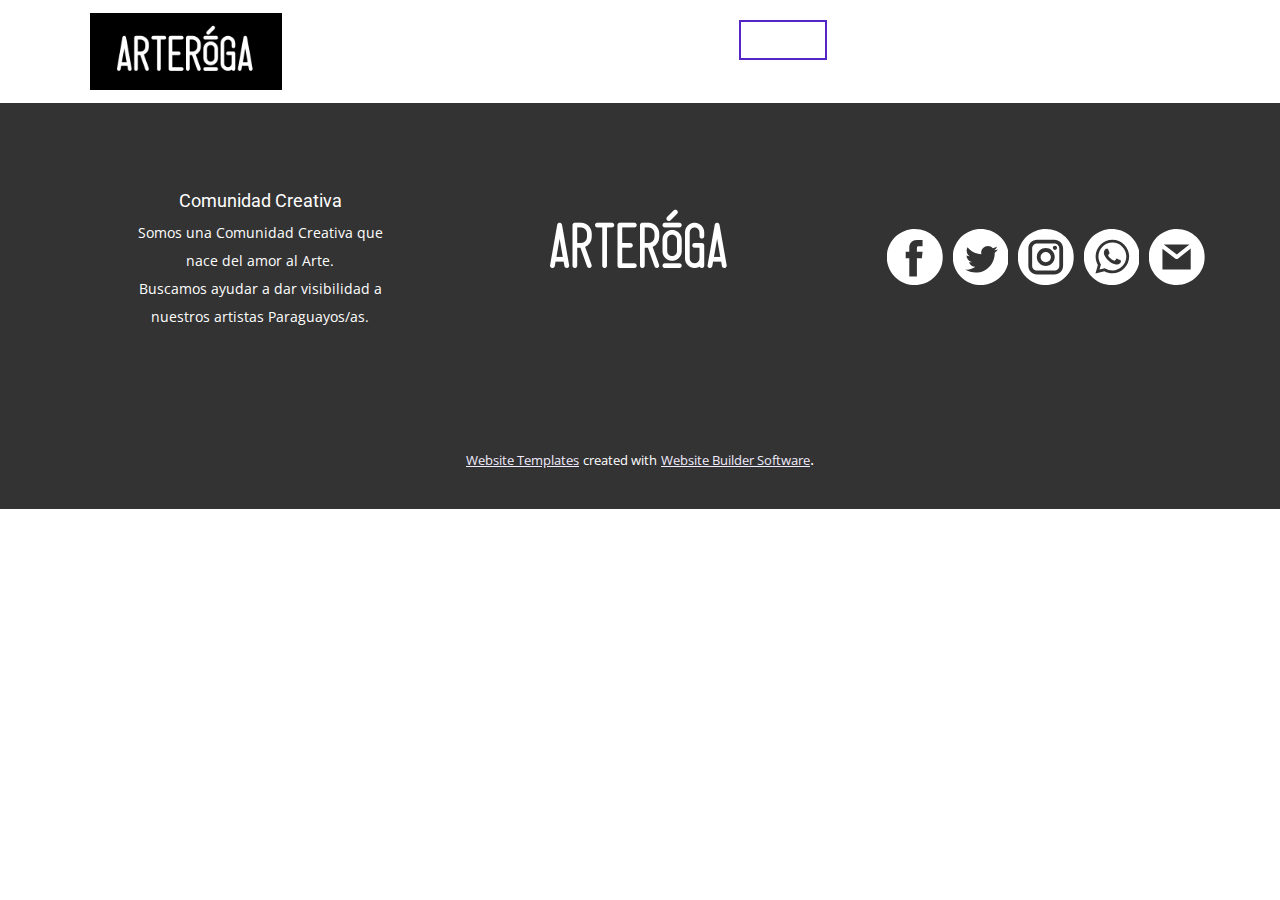
==== index.html @ 8d8c209e "web" ====
<!DOCTYPE html>
<html style="font-size: 16px;">
  <head>
    <meta name="viewport" content="width=device-width, initial-scale=1.0">
    <meta charset="utf-8">
    <meta name="keywords" content="">
    <meta name="description" content="">
    <meta name="page_type" content="np-template-header-footer-from-plugin">
    <title>SHOP</title>
    <link rel="stylesheet" href="nicepage.css" media="screen">
<link rel="stylesheet" href="SHOP.css" media="screen">
    <script class="u-script" type="text/javascript" src="jquery.js" defer=""></script>
    <script class="u-script" type="text/javascript" src="nicepage.js" defer=""></script>
    <meta name="generator" content="Nicepage 3.16.1, nicepage.com">
    <link id="u-theme-google-font" rel="stylesheet" href="https://fonts.googleapis.com/css?family=Roboto:100,100i,300,300i,400,400i,500,500i,700,700i,900,900i|Open+Sans:300,300i,400,400i,600,600i,700,700i,800,800i">
    
    <script type="application/ld+json">{
		"@context": "http://schema.org",
		"@type": "Organization",
		"name": "",
		"url": "index.html",
		"logo": "images/Diseosinttulo2.png",
		"sameAs": [
				"https://www.instagram.com/arteroga/",
				"https://wa.me/595985310909",
				"mailto:arteoga@gmaiil.com"
		]
}</script>
    <meta property="og:title" content="SHOP">
    <meta property="og:type" content="website">
    <meta name="theme-color" content="#5626c4">
    <link rel="canonical" href="index.html">
    <meta property="og:url" content="index.html">
  </head>
  <body data-home-page="SHOP.html" data-home-page-title="SHOP" class="u-body"><header class="u-clearfix u-header u-header" id="sec-b3ff"><div class="u-clearfix u-sheet u-sheet-1">
        <nav class="u-align-left u-menu u-menu-dropdown u-nav-spacing-25 u-offcanvas u-offcanvas-shift u-menu-1" data-responsive-from="MD" data-position="">
          <div class="menu-collapse" style="font-size: 1rem; letter-spacing: 0px; font-weight: 700; text-transform: uppercase;">
            <a class="u-button-style u-custom-active-border-color u-custom-border u-custom-border-color u-custom-borders u-custom-hover-border-color u-custom-left-right-menu-spacing u-custom-padding-bottom u-custom-text-active-color u-custom-text-color u-custom-text-hover-color u-custom-top-bottom-menu-spacing u-nav-link" href="#" style="padding: 4px 0px; font-size: calc(1em + 8px);">
              <svg class="u-svg-link" preserveAspectRatio="xMidYMin slice" viewBox="0 0 302 302" style="undefined"><use xmlns:xlink="http://www.w3.org/1999/xlink" xlink:href="#svg-7b92"></use></svg>
              <svg xmlns="http://www.w3.org/2000/svg" xmlns:xlink="http://www.w3.org/1999/xlink" version="1.1" id="svg-7b92" x="0px" y="0px" viewBox="0 0 302 302" style="enable-background:new 0 0 302 302;" xml:space="preserve" class="u-svg-content"><g><rect y="36" width="302" height="30"></rect><rect y="236" width="302" height="30"></rect><rect y="136" width="302" height="30"></rect>
</g><g></g><g></g><g></g><g></g><g></g><g></g><g></g><g></g><g></g><g></g><g></g><g></g><g></g><g></g><g></g></svg>
            </a>
          </div>
          <div class="u-custom-menu u-nav-container">
            <ul class="u-nav u-spacing-2 u-unstyled u-nav-1"><li class="u-nav-item"><a class="u-border-2 u-border-active-palette-1-base u-border-hover-palette-1-light-1 u-button-style u-nav-link u-text-active-white u-text-hover-grey-90 u-text-white" href="INICIO.html" style="padding: 10px 20px;">INICIO</a>
</li><li class="u-nav-item"><a class="u-border-2 u-border-active-palette-1-base u-border-hover-palette-1-light-1 u-button-style u-nav-link u-text-active-white u-text-hover-grey-90 u-text-white" href="SHOP.html" style="padding: 10px 20px;">SHOP</a>
</li><li class="u-nav-item"><a class="u-border-2 u-border-active-palette-1-base u-border-hover-palette-1-light-1 u-button-style u-nav-link u-text-active-white u-text-hover-grey-90 u-text-white" href="ARTISTAS.html" style="padding: 10px 20px;">ARTISTAS</a>
</li><li class="u-nav-item"><a class="u-border-2 u-border-active-palette-1-base u-border-hover-palette-1-light-1 u-button-style u-nav-link u-text-active-white u-text-hover-grey-90 u-text-white" href="INICIO.html" style="padding: 10px 20px;">EVENTOS</a>
</li><li class="u-nav-item"><a class="u-border-2 u-border-active-palette-1-base u-border-hover-palette-1-light-1 u-button-style u-nav-link u-text-active-white u-text-hover-grey-90 u-text-white" href="INICIO.html#carousel_595f" data-page-id="63594006" style="padding: 10px 20px;">CONTACTO</a>
</li></ul>
          </div>
          <div class="u-custom-menu u-nav-container-collapse">
            <div class="u-align-center u-black u-container-style u-inner-container-layout u-opacity u-opacity-95 u-sidenav">
              <div class="u-sidenav-overflow">
                <div class="u-menu-close"></div>
                <ul class="u-align-center u-nav u-popupmenu-items u-unstyled u-nav-2"><li class="u-nav-item"><a class="u-button-style u-nav-link" href="INICIO.html" style="padding: 10px 20px;">INICIO</a>
</li><li class="u-nav-item"><a class="u-button-style u-nav-link" href="SHOP.html" style="padding: 10px 20px;">SHOP</a>
</li><li class="u-nav-item"><a class="u-button-style u-nav-link" href="ARTISTAS.html" style="padding: 10px 20px;">ARTISTAS</a>
</li><li class="u-nav-item"><a class="u-button-style u-nav-link" href="INICIO.html" style="padding: 10px 20px;">EVENTOS</a>
</li><li class="u-nav-item"><a class="u-button-style u-nav-link" href="INICIO.html#carousel_595f" data-page-id="63594006" style="padding: 10px 20px;">CONTACTO</a>
</li></ul>
              </div>
            </div>
            <div class="u-black u-menu-overlay u-opacity u-opacity-70"></div>
          </div>
        </nav>
        <a href="#" class="u-image u-logo u-image-1" src="" data-image-width="250" data-image-height="100">
          <img src="images/Diseosinttulo2.png" class="u-logo-image u-logo-image-1" data-image-width="191.6406">
        </a>
      </div></header> 
    
    
    <footer class="u-clearfix u-footer u-grey-80" id="sec-dfb3"><div class="u-clearfix u-sheet u-sheet-1">
        <div class="u-clearfix u-expanded-width u-gutter-30 u-layout-wrap u-layout-wrap-1">
          <div class="u-gutter-0 u-layout">
            <div class="u-layout-row">
              <div class="u-align-center-sm u-align-center-xs u-align-left-md u-align-left-xl u-container-style u-layout-cell u-left-cell u-size-20 u-size-20-md u-layout-cell-1">
                <div class="u-container-layout u-valign-middle u-container-layout-1"><!--position-->
                  <div data-position="" class="u-position u-position-1"><!--block-->
                    <div class="u-block">
                      <div class="u-block-container u-clearfix"><!--block_header-->
                        <h5 class="u-align-center u-block-header u-text u-text-1"><!--block_header_content-->Comunidad Creativa<!--/block_header_content--></h5><!--/block_header--><!--block_content-->
                        <div class="u-align-center u-block-content u-text u-text-2"><!--block_content_content-->Somos una Comunidad Creativa que nace del amor al Arte.<br>Buscamos ayudar a dar visibilidad a nuestros artistas Paraguayos/as.<!--/block_content_content-->
                        </div><!--/block_content-->
                      </div>
                    </div><!--/block-->
                  </div><!--/position-->
                </div>
              </div>
              <div class="u-align-center-sm u-align-right-md u-container-style u-layout-cell u-size-20 u-size-20-md u-layout-cell-2">
                <div class="u-container-layout u-container-layout-2">
                  <a href="https://nicepage.com" class="u-image u-logo u-image-1" data-image-width="250" data-image-height="100">
                    <img src="images/Queremosrodearnosdeartistasnacionalesdediversasdisciplinasartesanosdiseadoresfotgrafospintoresescultoresilustradoresentreotros.1.png" class="u-logo-image u-logo-image-1" data-image-width="410">
                  </a>
                </div>
              </div>
              <div class="u-align-center-sm u-align-center-xs u-align-left-md u-align-right-lg u-align-right-xl u-container-style u-layout-cell u-right-cell u-size-20 u-size-20-md u-layout-cell-3">
                <div class="u-container-layout u-valign-bottom-xs u-valign-middle-lg u-valign-middle-md u-valign-middle-sm u-valign-middle-xl u-container-layout-3">
                  <div class="u-social-icons u-spacing-10 u-social-icons-1">
                    <a class="u-social-url" target="_blank" href=""><span class="u-icon u-icon-circle u-social-facebook u-social-icon u-icon-1"><svg class="u-svg-link" preserveAspectRatio="xMidYMin slice" viewBox="0 0 112 112" style=""><use xmlns:xlink="http://www.w3.org/1999/xlink" xlink:href="#svg-2389"></use></svg><svg x="0px" y="0px" viewBox="0 0 112 112" id="svg-2389" class="u-svg-content"><path d="M56.1,0C25.1,0,0,25.1,0,56.1c0,31,25.1,56.1,56.1,56.1c31,0,56.1-25.1,56.1-56.1C112.2,25.1,87.1,0,56.1,0z M71.6,34.3h-8.2c-1.3,0-3.2,0.7-3.2,3.5v7.6h11.3l-1.3,12.9h-10V95H45V58.3h-7.2V45.4H45v-8.3c0-6,2.8-15.3,15.3-15.3l11.2,0V34.3z "></path></svg></span>
                    </a>
                    <a class="u-social-url" target="_blank" href=""><span class="u-icon u-icon-circle u-social-icon u-social-twitter u-icon-2"><svg class="u-svg-link" preserveAspectRatio="xMidYMin slice" viewBox="0 0 112 112" style=""><use xmlns:xlink="http://www.w3.org/1999/xlink" xlink:href="#svg-5869"></use></svg><svg x="0px" y="0px" viewBox="0 0 112 112" id="svg-5869" class="u-svg-content"><path d="M56.1,0C25.1,0,0,25.1,0,56.1s25.1,56.1,56.1,56.1s56.1-25.1,56.1-56.1S87.1,0,56.1,0z M83.8,47.3 c0,0.6,0,1.2,0,1.7c0,17.7-13.5,38.2-38.2,38.2c-7.6,0-14.6-2.2-20.6-6c1,0.1,2.1,0.2,3.2,0.2c6.3,0,12.1-2.1,16.7-5.7 c-5.9-0.1-10.8-4-12.5-9.3c0.8,0.2,1.7,0.2,2.5,0.2c1.2,0,2.4-0.2,3.5-0.5c-6.1-1.2-10.8-6.7-10.8-13.1c0-0.1,0-0.1,0-0.2 c1.8,1,3.9,1.6,6.1,1.7c-3.6-2.4-6-6.5-6-11.2c0-2.5,0.7-4.8,1.8-6.7c6.6,8.1,16.5,13.5,27.6,14c-0.2-1-0.3-2-0.3-3.1 c0-7.4,6-13.4,13.4-13.4c3.9,0,7.3,1.6,9.8,4.2c3.1-0.6,5.9-1.7,8.5-3.3c-1,3.1-3.1,5.8-5.9,7.4c2.7-0.3,5.3-1,7.7-2.1 C88.7,43,86.4,45.4,83.8,47.3z"></path></svg></span>
                    </a>
                    <a class="u-social-url" target="_blank" href="https://www.instagram.com/arteroga/" title="Instagram"><span class="u-icon u-icon-circle u-social-icon u-social-instagram u-icon-3"><svg class="u-svg-link" preserveAspectRatio="xMidYMin slice" viewBox="0 0 112 112" style=""><use xmlns:xlink="http://www.w3.org/1999/xlink" xlink:href="#svg-56f8"></use></svg><svg x="0px" y="0px" viewBox="0 0 112 112" id="svg-56f8" class="u-svg-content"><path d="M56.1,0C25.1,0,0,25.1,0,56.1c0,31,25.1,56.1,56.1,56.1c31,0,56.1-25.1,56.1-56.1C112.2,25.1,87.1,0,56.1,0z M90.6,73.4c0,9.6-7.8,17.5-17.5,17.5H38.6c-9.6,0-17.5-7.9-17.5-17.6V38.8c0-9.6,7.8-17.5,17.5-17.5h34.5c9.6,0,17.5,7.8,17.5,17.5 V73.4z"></path><path d="M73.1,28.9H38.6c-5.4,0-9.9,4.4-9.9,9.9v34.5c0,5.4,4.4,9.9,9.9,9.9h34.5c5.4,0,9.9-4.4,9.9-9.9V38.8 C83,33.4,78.6,28.9,73.1,28.9z M55.9,74C46,74,38,66,38,56.1c0-9.9,8-17.9,17.9-17.9c9.9,0,17.9,8,17.9,17.9 C73.8,66,65.8,74,55.9,74z M74.3,41.9c-2.3,0-4.2-1.9-4.2-4.2s1.9-4.2,4.2-4.2c2.3,0,4.2,1.9,4.2,4.2S76.6,41.9,74.3,41.9z"></path><path d="M55.9,45.8c-5.7,0-10.4,4.6-10.3,10.3c0,5.7,4.6,10.3,10.3,10.3s10.3-4.6,10.3-10.3 C66.2,50.4,61.6,45.8,55.9,45.8z"></path></svg></span>
                    </a>
                    <a class="u-social-url" target="_blank" title="WhatsApp" href="https://wa.me/595985310909"><span class="u-icon u-icon-circle u-social-custom u-social-icon u-icon-4"><svg class="u-svg-link" preserveAspectRatio="xMidYMin slice" viewBox="0 0 512 512" style=""><use xmlns:xlink="http://www.w3.org/1999/xlink" xlink:href="#svg-edd2"></use></svg><svg class="u-svg-content" viewBox="0 0 512 512" id="svg-edd2"><path d="m256 0c-141.363281 0-256 114.636719-256 256s114.636719 256 256 256 256-114.636719 256-256-114.636719-256-256-256zm5.425781 405.050781c-.003906 0 .003907 0 0 0h-.0625c-25.644531-.011719-50.84375-6.441406-73.222656-18.644531l-81.222656 21.300781 21.738281-79.375c-13.410156-23.226562-20.464844-49.578125-20.453125-76.574219.035156-84.453124 68.769531-153.160156 153.222656-153.160156 40.984375.015625 79.457031 15.96875 108.382813 44.917969 28.929687 28.953125 44.851562 67.4375 44.835937 108.363281-.035156 84.457032-68.777343 153.171875-153.21875 153.171875zm0 0"></path><path d="m261.476562 124.46875c-70.246093 0-127.375 57.105469-127.40625 127.300781-.007812 24.054688 6.726563 47.480469 19.472657 67.75l3.027343 4.816407-12.867187 46.980468 48.199219-12.640625 4.652344 2.757813c19.550781 11.601562 41.964843 17.738281 64.816406 17.746094h.050781c70.191406 0 127.320313-57.109376 127.351563-127.308594.011718-34.019532-13.222657-66.003906-37.265626-90.066406-24.042968-24.0625-56.019531-37.324219-90.03125-37.335938zm74.90625 182.035156c-3.191406 8.9375-18.484374 17.097656-25.839843 18.199219-6.597657.984375-14.941407 1.394531-24.113281-1.515625-5.5625-1.765625-12.691407-4.121094-21.828126-8.0625-38.402343-16.578125-63.484374-55.234375-65.398437-57.789062-1.914063-2.554688-15.632813-20.753907-15.632813-39.59375 0-18.835938 9.890626-28.097657 13.398438-31.925782 3.511719-3.832031 7.660156-4.789062 10.210938-4.789062 2.550781 0 5.105468.023437 7.335937.132812 2.351563.117188 5.507813-.894531 8.613281 6.570313 3.191406 7.664062 10.847656 26.5 11.804688 28.414062.957031 1.917969 1.59375 4.152344.320312 6.707031-1.277344 2.554688-5.519531 8.066407-9.570312 13.089844-1.699219 2.105469-3.914063 3.980469-1.679688 7.8125 2.230469 3.828125 9.917969 16.363282 21.296875 26.511719 14.625 13.039063 26.960938 17.078125 30.789063 18.996094 3.824218 1.914062 6.058594 1.59375 8.292968-.957031 2.230469-2.554688 9.570313-11.175782 12.121094-15.007813 2.550782-3.832031 5.105469-3.191406 8.613282-1.914063 3.511718 1.273438 22.332031 10.535157 26.160156 12.449219 3.828125 1.917969 6.378906 2.875 7.335937 4.472657.960938 1.597656.960938 9.257812-2.230469 18.199218zm0 0"></path></svg></span>
                    </a>
                    <a class="u-social-url" target="_blank" title="Email" href="mailto:arteoga@gmaiil.com"><span class="u-icon u-icon-circle u-social-custom u-social-icon u-icon-5"><svg class="u-svg-link" preserveAspectRatio="xMidYMin slice" viewBox="0 0 216 216" style=""><use xmlns:xlink="http://www.w3.org/1999/xlink" xlink:href="#svg-7da7"></use></svg><svg class="u-svg-content" viewBox="0 0 216 216" x="0px" y="0px" id="svg-7da7" style="enable-background:new 0 0 216 216;"><path d="M108,0C48.353,0,0,48.353,0,108s48.353,108,108,108s108-48.353,108-108S167.647,0,108,0z M156.657,60L107.96,98.498  L57.679,60H156.657z M161.667,156h-109V76.259l50.244,38.11c1.347,1.03,3.34,1.545,4.947,1.545c1.645,0,3.073-0.54,4.435-1.616  l49.374-39.276V156z"></path></svg></span>
                    </a>
                  </div>
                </div>
              </div>
            </div>
          </div>
        </div>
      </div></footer>
    <section class="u-backlink u-clearfix u-grey-80">
      <a class="u-link" href="https://nicepage.com/website-templates" target="_blank">
        <span>Website Templates</span>
      </a>
      <p class="u-text">
        <span>created with</span>
      </p>
      <a class="u-link" href="https://nicepage.com/" target="_blank">
        <span>Website Builder Software</span>
      </a>. 
    </section>
  </body>
</html>
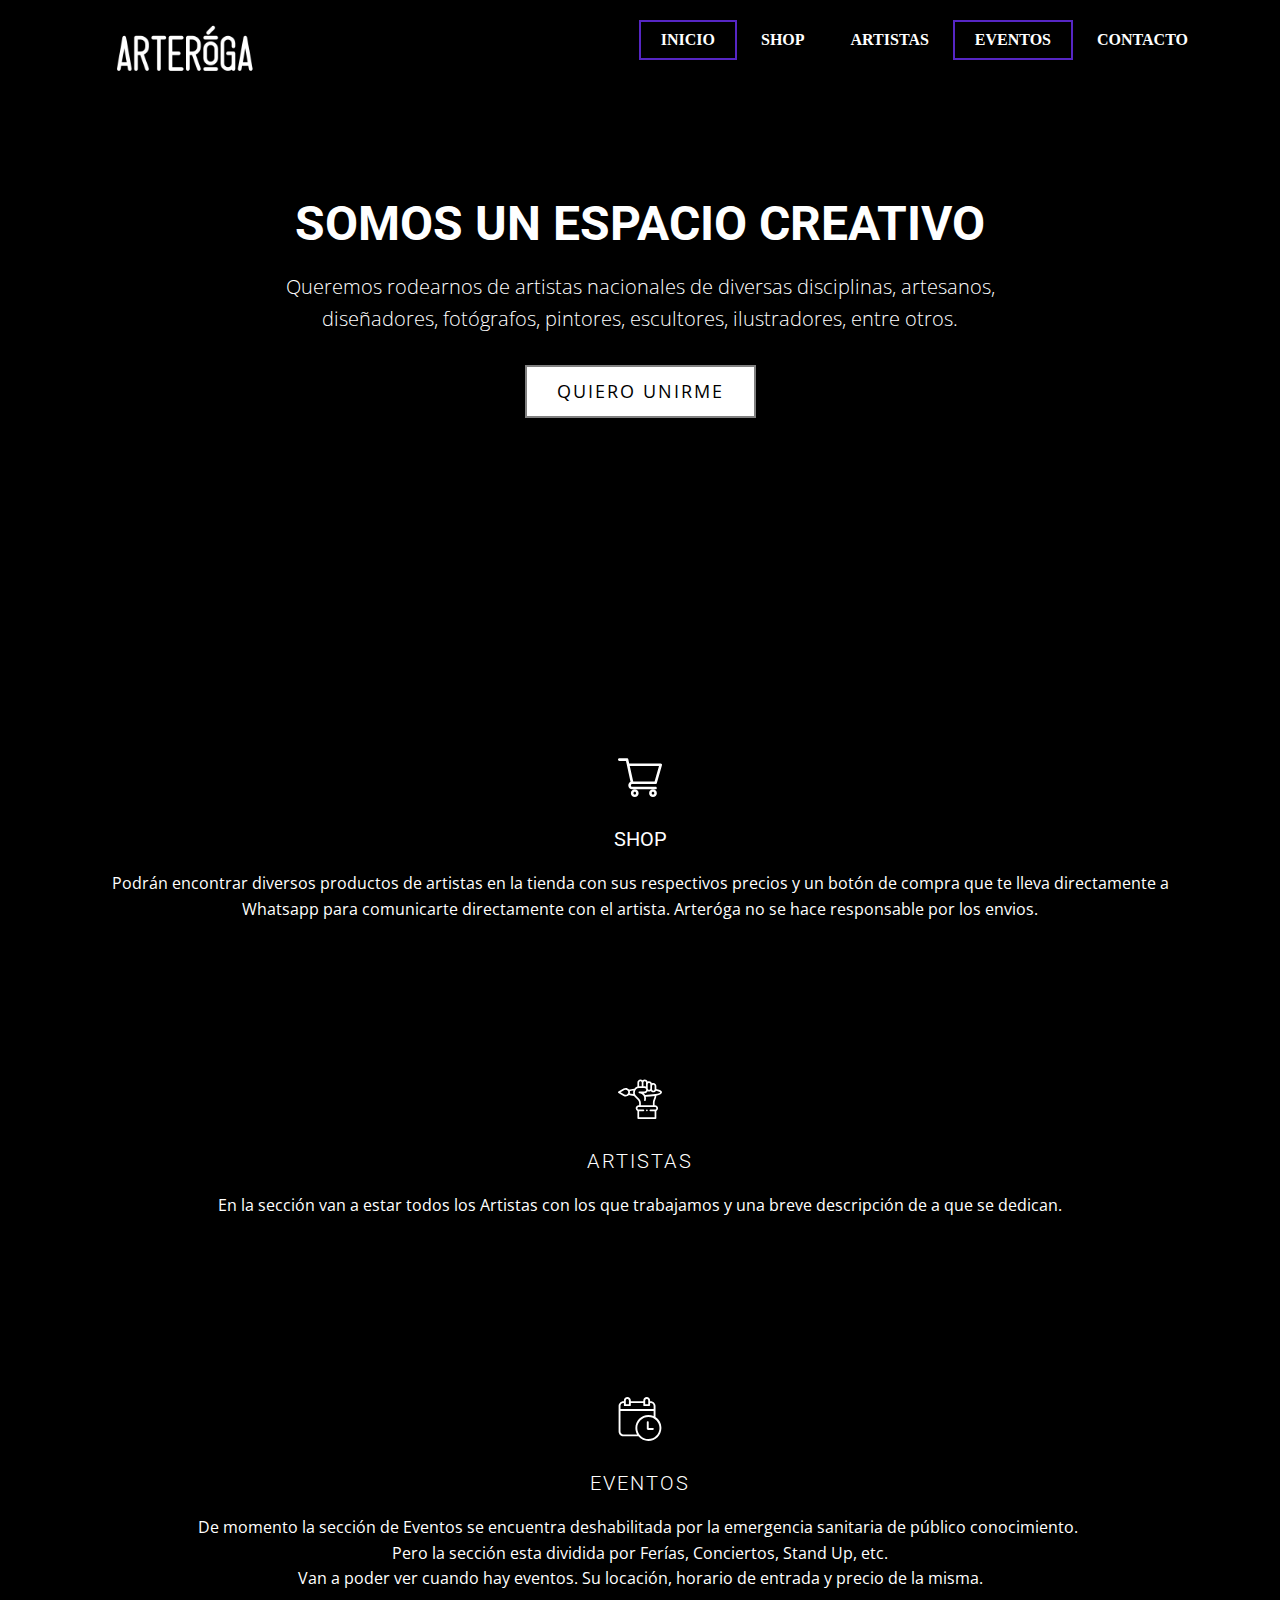
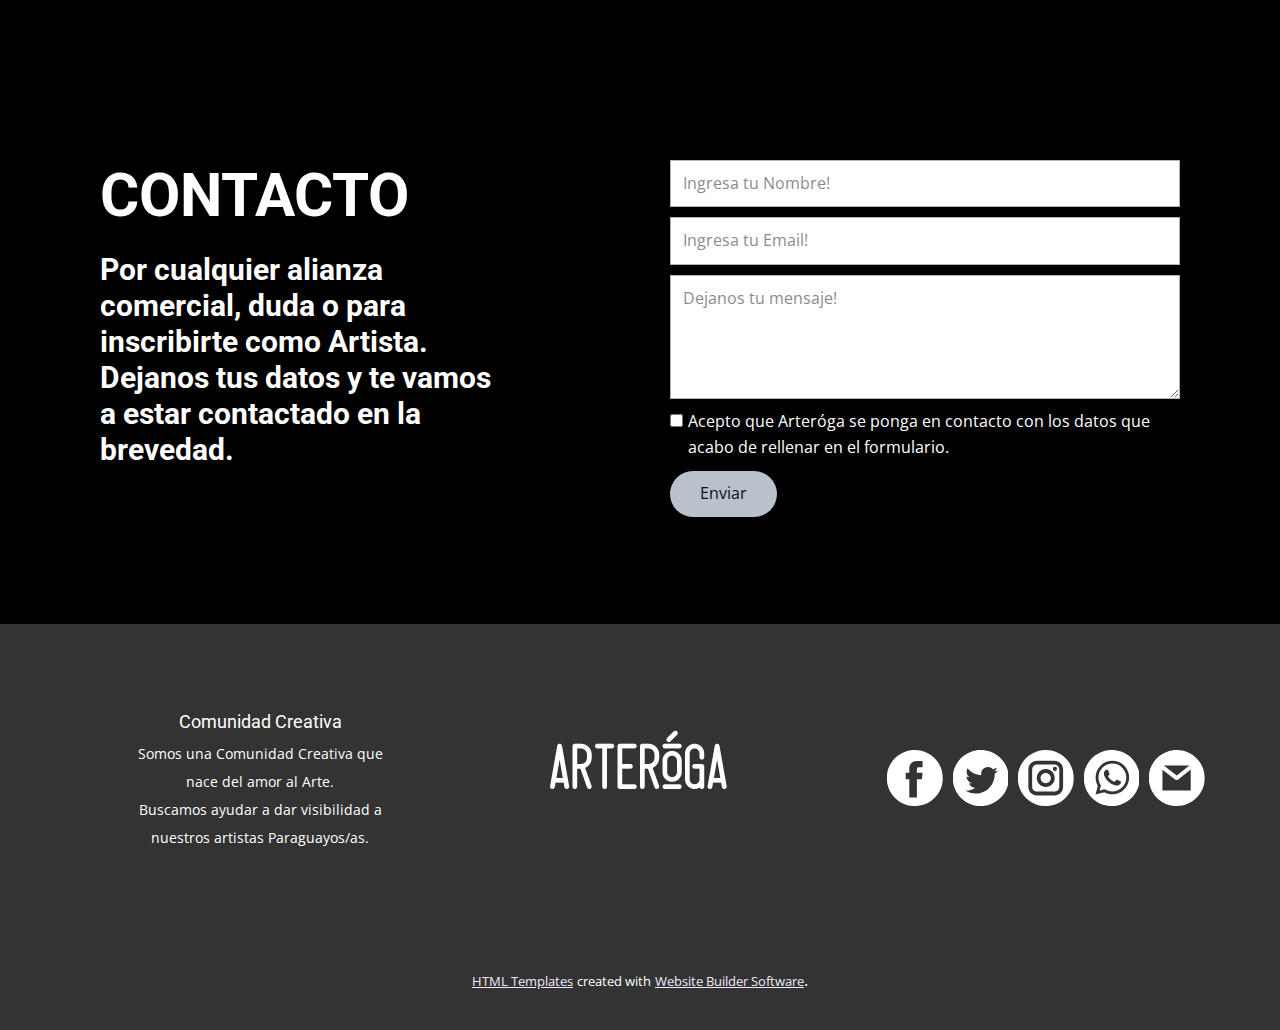
==== commit ed93a8db: "xd" ====
--- a/index.html
+++ b/index.html
@@ -3,16 +3,20 @@
   <head>
     <meta name="viewport" content="width=device-width, initial-scale=1.0">
     <meta charset="utf-8">
-    <meta name="keywords" content="">
+    <meta name="keywords" content="Our advantages, good ideas&nbsp;great concept, About Our Team, testimonials, follow us">
     <meta name="description" content="">
     <meta name="page_type" content="np-template-header-footer-from-plugin">
-    <title>SHOP</title>
+    <title>index</title>
     <link rel="stylesheet" href="nicepage.css" media="screen">
-<link rel="stylesheet" href="SHOP.css" media="screen">
+<link rel="stylesheet" href="index.css" media="screen">
     <script class="u-script" type="text/javascript" src="jquery.js" defer=""></script>
     <script class="u-script" type="text/javascript" src="nicepage.js" defer=""></script>
     <meta name="generator" content="Nicepage 3.16.1, nicepage.com">
     <link id="u-theme-google-font" rel="stylesheet" href="https://fonts.googleapis.com/css?family=Roboto:100,100i,300,300i,400,400i,500,500i,700,700i,900,900i|Open+Sans:300,300i,400,400i,600,600i,700,700i,800,800i">
+    
+    
+    
+    
     
     <script type="application/ld+json">{
 		"@context": "http://schema.org",
@@ -26,13 +30,13 @@
 				"mailto:arteoga@gmaiil.com"
 		]
 }</script>
-    <meta property="og:title" content="SHOP">
+    <meta property="og:title" content="index">
     <meta property="og:type" content="website">
     <meta name="theme-color" content="#5626c4">
     <link rel="canonical" href="index.html">
     <meta property="og:url" content="index.html">
   </head>
-  <body data-home-page="SHOP.html" data-home-page-title="SHOP" class="u-body"><header class="u-clearfix u-header u-header" id="sec-b3ff"><div class="u-clearfix u-sheet u-sheet-1">
+  <body class="u-body u-overlap u-overlap-contrast"><header class="u-clearfix u-header u-header" id="sec-b3ff"><div class="u-clearfix u-sheet u-sheet-1">
         <nav class="u-align-left u-menu u-menu-dropdown u-nav-spacing-25 u-offcanvas u-offcanvas-shift u-menu-1" data-responsive-from="MD" data-position="">
           <div class="menu-collapse" style="font-size: 1rem; letter-spacing: 0px; font-weight: 700; text-transform: uppercase;">
             <a class="u-button-style u-custom-active-border-color u-custom-border u-custom-border-color u-custom-borders u-custom-hover-border-color u-custom-left-right-menu-spacing u-custom-padding-bottom u-custom-text-active-color u-custom-text-color u-custom-text-hover-color u-custom-top-bottom-menu-spacing u-nav-link" href="#" style="padding: 4px 0px; font-size: calc(1em + 8px);">
@@ -42,22 +46,22 @@
             </a>
           </div>
           <div class="u-custom-menu u-nav-container">
-            <ul class="u-nav u-spacing-2 u-unstyled u-nav-1"><li class="u-nav-item"><a class="u-border-2 u-border-active-palette-1-base u-border-hover-palette-1-light-1 u-button-style u-nav-link u-text-active-white u-text-hover-grey-90 u-text-white" href="INICIO.html" style="padding: 10px 20px;">INICIO</a>
-</li><li class="u-nav-item"><a class="u-border-2 u-border-active-palette-1-base u-border-hover-palette-1-light-1 u-button-style u-nav-link u-text-active-white u-text-hover-grey-90 u-text-white" href="SHOP.html" style="padding: 10px 20px;">SHOP</a>
-</li><li class="u-nav-item"><a class="u-border-2 u-border-active-palette-1-base u-border-hover-palette-1-light-1 u-button-style u-nav-link u-text-active-white u-text-hover-grey-90 u-text-white" href="ARTISTAS.html" style="padding: 10px 20px;">ARTISTAS</a>
-</li><li class="u-nav-item"><a class="u-border-2 u-border-active-palette-1-base u-border-hover-palette-1-light-1 u-button-style u-nav-link u-text-active-white u-text-hover-grey-90 u-text-white" href="INICIO.html" style="padding: 10px 20px;">EVENTOS</a>
-</li><li class="u-nav-item"><a class="u-border-2 u-border-active-palette-1-base u-border-hover-palette-1-light-1 u-button-style u-nav-link u-text-active-white u-text-hover-grey-90 u-text-white" href="INICIO.html#carousel_595f" data-page-id="63594006" style="padding: 10px 20px;">CONTACTO</a>
+            <ul class="u-nav u-spacing-2 u-unstyled u-nav-1"><li class="u-nav-item"><a class="u-border-2 u-border-active-palette-1-base u-border-hover-palette-1-light-1 u-button-style u-nav-link u-text-active-white u-text-hover-grey-90 u-text-white" href="index.html" style="padding: 10px 20px;">INICIO</a>
+</li><li class="u-nav-item"><a class="u-border-2 u-border-active-palette-1-base u-border-hover-palette-1-light-1 u-button-style u-nav-link u-text-active-white u-text-hover-grey-90 u-text-white" href="index.html#sec-e75e" data-page-id="63594006" style="padding: 10px 20px;">SHOP</a>
+</li><li class="u-nav-item"><a class="u-border-2 u-border-active-palette-1-base u-border-hover-palette-1-light-1 u-button-style u-nav-link u-text-active-white u-text-hover-grey-90 u-text-white" href="index.html#sec-e75e" data-page-id="63594006" style="padding: 10px 20px;">ARTISTAS</a>
+</li><li class="u-nav-item"><a class="u-border-2 u-border-active-palette-1-base u-border-hover-palette-1-light-1 u-button-style u-nav-link u-text-active-white u-text-hover-grey-90 u-text-white" href="index.html#sec-e75e" data-page-id="63594006" style="padding: 10px 20px;">EVENTOS</a>
+</li><li class="u-nav-item"><a class="u-border-2 u-border-active-palette-1-base u-border-hover-palette-1-light-1 u-button-style u-nav-link u-text-active-white u-text-hover-grey-90 u-text-white" href="index.html#carousel_595f" data-page-id="63594006" style="padding: 10px 20px;">CONTACTO</a>
 </li></ul>
           </div>
           <div class="u-custom-menu u-nav-container-collapse">
             <div class="u-align-center u-black u-container-style u-inner-container-layout u-opacity u-opacity-95 u-sidenav">
               <div class="u-sidenav-overflow">
                 <div class="u-menu-close"></div>
-                <ul class="u-align-center u-nav u-popupmenu-items u-unstyled u-nav-2"><li class="u-nav-item"><a class="u-button-style u-nav-link" href="INICIO.html" style="padding: 10px 20px;">INICIO</a>
-</li><li class="u-nav-item"><a class="u-button-style u-nav-link" href="SHOP.html" style="padding: 10px 20px;">SHOP</a>
-</li><li class="u-nav-item"><a class="u-button-style u-nav-link" href="ARTISTAS.html" style="padding: 10px 20px;">ARTISTAS</a>
-</li><li class="u-nav-item"><a class="u-button-style u-nav-link" href="INICIO.html" style="padding: 10px 20px;">EVENTOS</a>
-</li><li class="u-nav-item"><a class="u-button-style u-nav-link" href="INICIO.html#carousel_595f" data-page-id="63594006" style="padding: 10px 20px;">CONTACTO</a>
+                <ul class="u-align-center u-nav u-popupmenu-items u-unstyled u-nav-2"><li class="u-nav-item"><a class="u-button-style u-nav-link" href="index.html" style="padding: 10px 20px;">INICIO</a>
+</li><li class="u-nav-item"><a class="u-button-style u-nav-link" href="index.html#sec-e75e" data-page-id="63594006" style="padding: 10px 20px;">SHOP</a>
+</li><li class="u-nav-item"><a class="u-button-style u-nav-link" href="index.html#sec-e75e" data-page-id="63594006" style="padding: 10px 20px;">ARTISTAS</a>
+</li><li class="u-nav-item"><a class="u-button-style u-nav-link" href="index.html#sec-e75e" data-page-id="63594006" style="padding: 10px 20px;">EVENTOS</a>
+</li><li class="u-nav-item"><a class="u-button-style u-nav-link" href="index.html#carousel_595f" data-page-id="63594006" style="padding: 10px 20px;">CONTACTO</a>
 </li></ul>
               </div>
             </div>
@@ -67,7 +71,120 @@
         <a href="#" class="u-image u-logo u-image-1" src="" data-image-width="250" data-image-height="100">
           <img src="images/Diseosinttulo2.png" class="u-logo-image u-logo-image-1" data-image-width="191.6406">
         </a>
-      </div></header> 
+      </div></header>
+    <section class="u-black u-clearfix u-section-1" id="sec-e75e">
+      <div class="u-clearfix u-sheet u-sheet-1"></div>
+    </section>
+    <section class="u-align-center u-black u-clearfix u-section-2" id="sec-9d83">
+      <div class="u-clearfix u-sheet u-sheet-1">
+        <h1 class="u-text u-text-1">SOMOS UN ESPACIO CREATIVO</h1>
+        <p class="u-text u-text-2">Queremos rodearnos de artistas nacionales de diversas disciplinas, artesanos, diseñadores, fotógrafos, pintores, escultores, ilustradores, entre otros.</p>
+        <a href="https://wa.me/595985310909" class="u-border-2 u-border-grey-50 u-btn u-button-style u-color-scheme-summer-time u-color-style-multicolor-1 u-hover-palette-2-base u-text-black u-text-hover-white u-white u-btn-1">Quiero Unirme</a>
+      </div>
+    </section>
+    <section class="u-black u-clearfix u-section-3" id="carousel_39bb">
+      <div class="u-clearfix u-sheet u-sheet-1">
+        <div class="u-clearfix u-expanded-width u-gutter-20 u-layout-wrap u-layout-wrap-1">
+          <div class="u-layout">
+            <div class="u-layout-row">
+              <div class="u-size-60">
+                <div class="u-layout-col">
+                  <div class="u-size-20">
+                    <div class="u-layout-row">
+                      <div class="u-align-center u-container-style u-layout-cell u-shape-rectangle u-size-60 u-layout-cell-1">
+                        <div class="u-container-layout u-container-layout-1"><span class="u-black u-icon u-icon-circle u-spacing-10 u-icon-1"><svg class="u-svg-link" preserveAspectRatio="xMidYMin slice" viewBox="0 -31 512.00026 512" style=""><use xmlns:xlink="http://www.w3.org/1999/xlink" xlink:href="#svg-7425"></use></svg><svg class="u-svg-content" viewBox="0 -31 512.00026 512" id="svg-7425"><path d="m164.960938 300.003906h.023437c.019531 0 .039063-.003906.058594-.003906h271.957031c6.695312 0 12.582031-4.441406 14.421875-10.878906l60-210c1.292969-4.527344.386719-9.394532-2.445313-13.152344-2.835937-3.757812-7.269531-5.96875-11.976562-5.96875h-366.632812l-10.722657-48.253906c-1.527343-6.863282-7.613281-11.746094-14.644531-11.746094h-90c-8.285156 0-15 6.714844-15 15s6.714844 15 15 15h77.96875c1.898438 8.550781 51.3125 230.917969 54.15625 243.710938-15.941406 6.929687-27.125 22.824218-27.125 41.289062 0 24.8125 20.1875 45 45 45h272c8.285156 0 15-6.714844 15-15s-6.714844-15-15-15h-272c-8.269531 0-15-6.730469-15-15 0-8.257812 6.707031-14.976562 14.960938-14.996094zm312.152343-210.003906-51.429687 180h-248.652344l-40-180zm0 0"></path><path d="m150 405c0 24.8125 20.1875 45 45 45s45-20.1875 45-45-20.1875-45-45-45-45 20.1875-45 45zm45-15c8.269531 0 15 6.730469 15 15s-6.730469 15-15 15-15-6.730469-15-15 6.730469-15 15-15zm0 0"></path><path d="m362 405c0 24.8125 20.1875 45 45 45s45-20.1875 45-45-20.1875-45-45-45-45 20.1875-45 45zm45-15c8.269531 0 15 6.730469 15 15s-6.730469 15-15 15-15-6.730469-15-15 6.730469-15 15-15zm0 0"></path></svg></span>
+                          <h5 class="u-text u-text-1">SHOP<br>
+                          </h5>
+                          <p class="u-text u-text-2">Podrán encontrar diversos productos de artistas en la tienda con sus respectivos precios y un botón de compra que te lleva directamente a Whatsapp para comunicarte directamente con el artista. Arteróga no se hace responsable por los envios.<br>
+                          </p>
+                        </div>
+                      </div>
+                    </div>
+                  </div>
+                  <div class="u-size-20">
+                    <div class="u-layout-row">
+                      <div class="u-align-center u-container-style u-layout-cell u-shape-rectangle u-size-60 u-layout-cell-2">
+                        <div class="u-container-layout u-valign-top u-container-layout-2"><span class="u-black u-icon u-icon-circle u-spacing-10 u-icon-2"><svg class="u-svg-link" preserveAspectRatio="xMidYMin slice" viewBox="0 -26 512 512" style=""><use xmlns:xlink="http://www.w3.org/1999/xlink" xlink:href="#svg-3a7c"></use></svg><svg class="u-svg-content" viewBox="0 -26 512 512" id="svg-3a7c"><path d="m336 350c-5.519531 0-10 4.480469-10 10s4.480469 10 10 10 10-4.480469 10-10-4.480469-10-10-10zm0 0"></path><path d="m446 112.058594v-37.058594c0-19.347656-15.648438-35-35-35-6.042969 0-11.730469 1.539062-16.695312 4.246094-4.550782-14.050782-17.757813-24.246094-33.304688-24.246094-6.042969 0-11.730469 1.539062-16.695312 4.246094-4.550782-14.050782-17.757813-24.246094-33.304688-24.246094-9.785156 0-18.640625 4.042969-25 10.539062-6.359375-6.496093-15.214844-10.539062-25-10.539062-19.300781 0-35 15.699219-35 35v47.929688c-14.167969 4.203124-26.617188 12.757812-35.699219 24.6875-28.328125 3.453124-48.546875 6.851562-61.289062 10.3125-15.359375-20.070313-43.082031-25.355469-64.714844-12.882813l-59.339844 34.65625c-3.070312 1.792969-4.957031 5.082031-4.957031 8.636719 0 3.554687 1.886719 6.839844 4.953125 8.636718l59.390625 34.695313c20.175781 11.632813 46.496094 7.945313 62.484375-10.292969 12.222656 3.492188 31.546875 6.878906 59.546875 10.445313 2.855469 4.644531 6.246094 8.941406 10.125 12.816406l34.859375 34.859375c9.441406 9.441406 14.640625 21.996094 14.640625 35.351562v25.148438h-5c-19.300781 0-35 15.699219-35 35 0 13.933594 8.1875 25.988281 20 31.617188v83.382812c0 5.523438 4.476562 10 10 10h200c5.523438 0 10-4.476562 10-10v-83.382812c11.8125-5.628907 20-17.683594 20-31.617188 0-19.300781-15.699219-35-35-35h-5v-27.640625c0-12.378906 2.785156-24.847656 8.050781-36.050781 8.039063-17.085938 11.945313-32.710938 11.949219-47.757813 44.382812-9.070312 66-21.707031 66-38.550781 0-22.429688-42.808594-32.863281-66-37.941406zm-35-52.058594c8.292969 0 15 6.703125 15 15v40c0 8.386719-6.847656 15-15 15-8.269531 0-15-6.730469-15-15v-40c0-8.269531 6.730469-15 15-15zm-50-20c8.269531 0 15 6.730469 15 15v50c0 8.269531-6.730469 15-15 15-8.257812 0-15-6.671875-15-15v-50c0-8.269531 6.730469-15 15-15zm-50-20c8.269531 0 15 6.730469 15 15v49.230469c-5.4375-2.722657-11.5625-4.230469-18-4.230469h-12v-45c0-8.269531 6.730469-15 15-15zm-65 15c0-8.269531 6.730469-15 15-15s15 6.730469 15 15v45h-30zm-68.277344 135.503906c-17.6875-2.441406-31.300781-4.824218-40.726562-7.117187 1.523437-4.835938 2.3125-9.902344 2.3125-15.046875 0-4.0625-.5-8.117188-1.472656-12.046875 9.507812-2.304688 23.324218-4.675781 41.324218-7.089844-2.082031 6.691406-3.160156 13.6875-3.160156 20.796875v5.148438c0 5.160156.589844 10.316406 1.722656 15.355468zm-103.335937 3.871094-44.5625-26.035156 44.511719-25.996094c19.839843-11.4375 44.972656 2.796875 44.972656 25.996094 0 22.863281-24.910156 37.578125-44.921875 26.035156zm171.113281 50.984375-34.859375-34.859375c-3.6875-3.6875-6.757813-7.902344-9.128906-12.527344-3.605469-7.042968-5.511719-14.933594-5.511719-22.820312v-5.152344c0-27.28125 22.035156-50 50-50h62c10.824219 0 20 8.84375 20 20 0 11.027344-8.972656 20-20 20h-59.980469c-5.40625 0-9.835937 4.296875-9.996093 9.703125-.160157 5.402344 4.003906 9.957031 9.402343 10.277344 44.414063 2.65625 66.703125 43.128906 55.878907 77.863281-1.644532 5.273438 1.296874 10.878906 6.570312 12.523438 5.269531 1.644531 10.878906-1.300782 12.519531-6.570313 4.492188-14.410156 4.710938-29.785156 1.082031-43.835937 36.46875-.328126 72.125-3.054688 102.414063-7.804688-.589844 10.996094-3.851563 22.695312-9.941406 35.640625-6.507813 13.855469-9.949219 29.265625-9.949219 44.5625v27.640625h-140v-25.148438c0-18.699218-7.28125-36.273437-20.5-49.492187zm200.5 109.640625c0 8.269531-6.730469 15-15 15h-55c-5.523438 0-10 4.476562-10 10s4.476562 10 10 10h50v70h-180v-70h50c5.523438 0 10-4.476562 10-10s-4.476562-10-10-10h-55c-8.269531 0-15-6.730469-15-15s6.730469-15 15-15h190c8.269531 0 15 6.730469 15 15zm-11.839844-164.523438c-33.425781 6.140626-75.390625 9.523438-118.160156 9.523438-.246094 0-.496094-.003906-.742188-.003906-4.382812-7.59375-9.90625-14.332032-16.328124-19.996094h9.070312c16.386719 0 30.492188-9.90625 36.667969-24.039062 4.914062 2.589843 10.484375 4.039062 16.332031 4.039062 7.5625 0 14.570312-2.421875 20.300781-6.515625 6.1875 9.90625 17.183594 16.515625 29.699219 16.515625 13.066406 0 24.804688-7.335938 30.796875-18.390625 34.820313 7.605469 47.335937 15.398437 49.933594 18.605469-2.371094 3.441406-16.210938 12.675781-57.570313 20.261718zm0 0"></path></svg></span>
+                          <h5 class="u-text u-text-3">ARTISTAS</h5>
+                          <p class="u-text u-text-4">En la sección van a estar todos los Artistas con los que trabajamos y una breve descripción de a que se dedican.</p>
+                        </div>
+                      </div>
+                    </div>
+                  </div>
+                  <div class="u-size-20">
+                    <div class="u-layout-row">
+                      <div class="u-align-center u-container-style u-layout-cell u-size-60 u-layout-cell-3">
+                        <div class="u-container-layout u-container-layout-3"><span class="u-black u-icon u-icon-circle u-spacing-10 u-icon-3"><svg class="u-svg-link" preserveAspectRatio="xMidYMin slice" viewBox="0 0 464.883 464.883" style=""><use xmlns:xlink="http://www.w3.org/1999/xlink" xlink:href="#svg-c60b"></use></svg><svg class="u-svg-content" viewBox="0 0 464.883 464.883" x="0px" y="0px" id="svg-c60b" style="enable-background:new 0 0 464.883 464.883;"><g><g><path d="M396.409,212.577L396.409,212.577V95.33c0-27.866-22.819-50.882-50.687-50.882h-6.313V36.5c0-19.882-16.118-36-36-36    s-36,16.118-36,36v7.948h-132V36.5c0-20.158-16.342-36.5-36.5-36.5s-36.5,16.342-36.5,36.5v7.948h-5.455    c-27.867,0-50.545,23.016-50.545,50.882v269.224c0,27.867,22.678,50.894,50.545,50.894h158.594    c26.147,31.276,64.795,49.375,105.561,49.435c75.7,0,137.365-61.677,137.365-137.379    C458.476,279.523,433.409,237.131,396.409,212.577z M287.409,36.5c-0.154-8.71,6.781-15.896,15.491-16.05    c0.14-0.002,0.28-0.003,0.42-0.002c8.792-0.093,15.996,6.959,16.089,15.752c0.001,0.1,0.001,0.2,0,0.3v38.948h-32V36.5z     M82.409,36.5c0.095-8.961,7.437-16.148,16.398-16.053c0.016,0,0.031,0,0.046,0.001c8.994,0,16.556,7.059,16.556,16.052v38.948    h-33V36.5z M26.409,95.33c0-16.839,13.706-30.882,30.545-30.882h5.455v21.416c0,5.522,4.612,9.584,10.135,9.584h52.62    c5.522,0,10.245-4.062,10.245-9.584V64.448h132v21.416c-0.148,5.145,3.903,9.436,9.048,9.584c0.184,0.005,0.368,0.005,0.552,0    h52.62c5.225,0.174,9.602-3.921,9.776-9.146c0.005-0.146,0.006-0.292,0.004-0.438V64.448h6.313    c16.953,0.171,30.623,13.929,30.687,30.882v32.118h-350V95.33z M56.954,395.448c-16.839,0-30.545-14.055-30.545-30.894V147.448    h350v54.254c-17.407-7.643-36.213-11.585-55.224-11.578c-75.7,0-137.327,61.767-137.327,137.469    c-0.038,23.783,6.109,47.166,17.839,67.855L56.954,395.448z M321.109,444.705c-64.778,0-117.291-52.513-117.291-117.291    c0-64.778,52.513-117.291,117.291-117.291S438.4,262.636,438.4,327.414c0,0,0,0.001,0,0.001    C438.327,392.162,385.857,444.632,321.109,444.705z"></path>
+</g>
+</g><g><g><path d="M368.219,327.448h-43.81v-60.17c0-5.523-4.477-10-10-10c-5.523,0-10,4.477-10,10v70.16    c0.088,5.561,4.626,10.02,10.188,10.01h53.622c5.523,0,10-4.477,10-10C378.219,331.925,373.742,327.448,368.219,327.448z"></path>
+</g>
+</g></svg></span>
+                          <h5 class="u-text u-text-5">EVENTOS</h5>
+                          <p class="u-text u-text-6">De momento la sección de Eventos se encuentra deshabilitada por la emergencia sanitaria de público conocimiento.&nbsp;<br>Pero la sección esta dividida por Ferías, Conciertos, Stand Up, etc.<br>Van a poder ver cuando hay eventos. Su locación, horario de entrada y precio de la misma.
+                          </p>
+                        </div>
+                      </div>
+                    </div>
+                  </div>
+                </div>
+              </div>
+            </div>
+          </div>
+        </div>
+      </div>
+    </section>
+    <section class="u-black u-clearfix u-section-4" id="carousel_595f">
+      <div class="u-clearfix u-sheet u-valign-middle u-sheet-1">
+        <div class="u-clearfix u-expanded-width u-layout-wrap u-layout-wrap-1">
+          <div class="u-layout">
+            <div class="u-layout-row">
+              <div class="u-align-left u-container-style u-layout-cell u-left-cell u-size-30 u-layout-cell-1">
+                <div class="u-container-layout u-valign-top-md u-valign-top-sm u-valign-top-xs u-container-layout-1">
+                  <h3 class="u-text u-text-1">CONTACTO</h3>
+                  <h6 class="u-text u-text-2">Por cualquier alianza comercial, duda o para inscribirte como Artista.<br>Dejanos tus datos y te vamos a estar contactado en la brevedad.
+                  </h6>
+                </div>
+              </div>
+              <div class="u-container-style u-layout-cell u-right-cell u-size-30 u-layout-cell-2">
+                <div class="u-container-layout u-valign-top u-container-layout-2">
+                  <div class="u-expanded-width u-form u-form-1">
+                    <form action="#" method="POST" class="u-clearfix u-form-spacing-10 u-form-vertical u-inner-form" style="padding: 0;" source="custom" name="form-1">
+                      <div class="u-form-group u-form-name">
+                        <label for="name-5e5e" class="u-form-control-hidden u-label">Name</label>
+                        <input type="text" placeholder="Ingresa tu Nombre!" id="name-5e5e" name="name" class="u-border-1 u-border-grey-30 u-input u-input-rectangle u-white" required="">
+                      </div>
+                      <div class="u-form-email u-form-group">
+                        <label for="email-5e5e" class="u-form-control-hidden u-label">Email</label>
+                        <input type="email" placeholder="Ingresa tu Email!" id="email-5e5e" name="email" class="u-border-1 u-border-grey-30 u-input u-input-rectangle u-white" required="">
+                      </div>
+                      <div class="u-form-group u-form-message">
+                        <label for="message-5e5e" class="u-form-control-hidden u-label">Message</label>
+                        <textarea placeholder="Dejanos tu mensaje!" rows="4" cols="50" id="message-5e5e" name="message" class="u-border-1 u-border-grey-30 u-input u-input-rectangle u-white" required=""></textarea>
+                      </div>
+                      <div class="u-form-agree u-form-group u-form-group-4">
+                        <input type="checkbox" id="agree-0f27" name="agree" class="u-agree-checkbox" required="">
+                        <label for="agree-0f27" class="u-label">Acepto que Arteróga se ponga en contacto con los datos que acabo de rellenar en el formulario.</label>
+                      </div>
+                      <div class="u-align-left u-form-group u-form-submit">
+                        <a href="#" class="u-btn u-btn-round u-btn-submit u-button-style u-palette-5-base u-radius-30 u-btn-1">Enviar<br>
+                        </a>
+                        <input type="submit" value="submit" class="u-form-control-hidden" placeholder="Enviar">
+                      </div>
+                      <div class="u-form-send-message u-form-send-success"> Thank you! Your message has been sent. </div>
+                      <div class="u-form-send-error u-form-send-message"> Unable to send your message. Please fix errors then try again. </div>
+                      <input type="hidden" value="" name="recaptchaResponse">
+                    </form>
+                  </div>
+                </div>
+              </div>
+            </div>
+          </div>
+        </div>
+      </div>
+    </section>
+    <style class="u-overlap-style">.u-overlap:not(.u-sticky-scroll) .u-header {
+background-color: #000000 !important
+}</style>
     
     
     <footer class="u-clearfix u-footer u-grey-80" id="sec-dfb3"><div class="u-clearfix u-sheet u-sheet-1">
@@ -115,8 +232,8 @@
         </div>
       </div></footer>
     <section class="u-backlink u-clearfix u-grey-80">
-      <a class="u-link" href="https://nicepage.com/website-templates" target="_blank">
-        <span>Website Templates</span>
+      <a class="u-link" href="https://nicepage.com/html-templates" target="_blank">
+        <span>HTML Templates</span>
       </a>
       <p class="u-text">
         <span>created with</span>
@@ -124,6 +241,9 @@
       <a class="u-link" href="https://nicepage.com/" target="_blank">
         <span>Website Builder Software</span>
       </a>. 
-    </section>
+    </section><span style="height: 64px; width: 64px; margin-left: 0px; margin-right: auto; margin-top: 0px; background-image: none; right: 20px; bottom: 20px;" class="u-back-to-top u-hidden-xs u-icon u-icon-circle u-opacity u-opacity-85 u-palette-1-base u-spacing-15" data-href="#">
+        <svg class="u-svg-link" preserveAspectRatio="xMidYMin slice" viewBox="0 0 551.13 551.13"><use xmlns:xlink="http://www.w3.org/1999/xlink" xlink:href="#svg-1d98"></use></svg>
+        <svg class="u-svg-content" enable-background="new 0 0 551.13 551.13" viewBox="0 0 551.13 551.13" xmlns="http://www.w3.org/2000/svg" id="svg-1d98"><path d="m275.565 189.451 223.897 223.897h51.668l-275.565-275.565-275.565 275.565h51.668z"></path></svg>
+    </span>
   </body>
 </html>--- a/index.css
+++ b/index.css
@@ -0,0 +1,397 @@
+.u-section-1 {
+  background-image: none;
+}
+
+.u-section-1 .u-sheet-1 {
+  min-height: 109px;
+}.u-section-2 {
+  background-image: none;
+}
+
+.u-section-2 .u-sheet-1 {
+  min-height: 416px;
+}
+
+.u-section-2 .u-text-1 {
+  font-weight: 700;
+  width: 780px;
+  margin: 89px auto 0;
+}
+
+.u-section-2 .u-text-2 {
+  font-size: 1.25rem;
+  font-weight: 300;
+  width: 780px;
+  margin: 20px auto 0;
+}
+
+.u-section-2 .u-btn-1 {
+  background-image: none;
+  text-transform: uppercase;
+  font-size: 1.125rem;
+  letter-spacing: 2px;
+  margin: 30px auto 60px;
+}
+
+@media (max-width: 1199px) {
+  .u-section-2 .u-btn-1 {
+    font-weight: normal;
+  }
+}
+
+@media (max-width: 991px) {
+  .u-section-2 .u-text-1 {
+    width: 720px;
+  }
+
+  .u-section-2 .u-text-2 {
+    width: 720px;
+  }
+}
+
+@media (max-width: 767px) {
+  .u-section-2 .u-text-1 {
+    width: 540px;
+  }
+
+  .u-section-2 .u-text-2 {
+    width: 540px;
+  }
+}
+
+@media (max-width: 575px) {
+  .u-section-2 .u-text-1 {
+    width: 340px;
+  }
+
+  .u-section-2 .u-text-2 {
+    width: 340px;
+  }
+
+  .u-section-2 .u-btn-1 {
+    border-style: solid;
+    font-weight: 700;
+    letter-spacing: normal;
+  }
+}.u-section-3 {
+  background-image: none;
+}
+
+.u-section-3 .u-sheet-1 {
+  min-height: 1092px;
+}
+
+.u-section-3 .u-layout-wrap-1 {
+  margin: 188px 0 0;
+}
+
+.u-section-3 .u-layout-cell-1 {
+  min-height: 322px;
+}
+
+.u-section-3 .u-container-layout-1 {
+  padding: 30px;
+}
+
+.u-section-3 .u-icon-1 {
+  height: 64px;
+  width: 64px;
+  background-image: none;
+  color: rgb(255, 255, 255) !important;
+  margin: 0 auto;
+}
+
+.u-section-3 .u-text-1 {
+  width: 482px;
+  letter-spacing: normal;
+  text-transform: none;
+  font-weight: normal;
+  margin: 20px auto 0;
+}
+
+.u-section-3 .u-text-2 {
+  margin: 20px 6px 0;
+}
+
+.u-section-3 .u-layout-cell-2 {
+  min-height: 322px;
+}
+
+.u-section-3 .u-container-layout-2 {
+  padding: 30px;
+}
+
+.u-section-3 .u-icon-2 {
+  height: 64px;
+  width: 64px;
+  background-image: none;
+  color: rgb(255, 255, 255) !important;
+  margin: 0 auto;
+}
+
+.u-section-3 .u-text-3 {
+  letter-spacing: 2px;
+  text-transform: uppercase;
+  font-weight: 300;
+  width: 464px;
+  margin: 20px auto 0;
+}
+
+.u-section-3 .u-text-4 {
+  margin: 20px 6px 0;
+}
+
+.u-section-3 .u-layout-cell-3 {
+  min-height: 322px;
+}
+
+.u-section-3 .u-container-layout-3 {
+  padding: 30px;
+}
+
+.u-section-3 .u-icon-3 {
+  height: 64px;
+  width: 64px;
+  background-image: none;
+  color: rgb(255, 255, 255) !important;
+  margin: 0 auto;
+}
+
+.u-section-3 .u-text-5 {
+  letter-spacing: 2px;
+  text-transform: uppercase;
+  font-weight: 300;
+  width: 253px;
+  margin: 20px auto 0;
+}
+
+.u-section-3 .u-text-6 {
+  margin: 20px 6px 0;
+}
+
+@media (max-width: 1199px) {
+  .u-section-3 .u-sheet-1 {
+    min-height: 688px;
+  }
+
+  .u-section-3 .u-layout-wrap-1 {
+    margin-right: initial;
+    margin-left: initial;
+  }
+
+  .u-section-3 .u-layout-cell-1 {
+    min-height: 224px;
+  }
+
+  .u-section-3 .u-text-1 {
+    width: 240px;
+  }
+
+  .u-section-3 .u-text-2 {
+    margin-left: 0;
+    margin-right: 0;
+  }
+
+  .u-section-3 .u-layout-cell-2 {
+    min-height: 266px;
+  }
+
+  .u-section-3 .u-text-3 {
+    width: 240px;
+  }
+
+  .u-section-3 .u-text-4 {
+    margin-left: 0;
+    margin-right: 0;
+  }
+
+  .u-section-3 .u-layout-cell-3 {
+    min-height: 224px;
+  }
+
+  .u-section-3 .u-text-5 {
+    width: 240px;
+  }
+
+  .u-section-3 .u-text-6 {
+    margin-left: 0;
+    margin-right: 0;
+  }
+}
+
+@media (max-width: 991px) {
+  .u-section-3 .u-sheet-1 {
+    min-height: 1138px;
+  }
+
+  .u-section-3 .u-layout-cell-1 {
+    min-height: 100px;
+  }
+
+  .u-section-3 .u-layout-cell-2 {
+    min-height: 100px;
+  }
+
+  .u-section-3 .u-layout-cell-3 {
+    min-height: 100px;
+  }
+}
+
+@media (max-width: 767px) {
+  .u-section-3 .u-sheet-1 {
+    min-height: 1867px;
+  }
+
+  .u-section-3 .u-container-layout-1 {
+    padding-left: 10px;
+    padding-right: 10px;
+  }
+
+  .u-section-3 .u-container-layout-2 {
+    padding-left: 10px;
+    padding-right: 10px;
+  }
+
+  .u-section-3 .u-container-layout-3 {
+    padding-left: 10px;
+    padding-right: 10px;
+  }
+}
+
+@media (max-width: 575px) {
+  .u-section-3 .u-sheet-1 {
+    min-height: 1893px;
+  }
+}.u-section-4 .u-sheet-1 {
+  min-height: 565px;
+}
+
+.u-section-4 .u-layout-wrap-1 {
+  margin-top: 60px;
+  margin-bottom: 60px;
+}
+
+.u-section-4 .u-layout-cell-1 {
+  min-height: 424px;
+}
+
+.u-section-4 .u-container-layout-1 {
+  padding: 30px 30px 20px;
+}
+
+.u-section-4 .u-text-1 {
+  text-transform: uppercase;
+  font-weight: 700;
+  font-size: 3.75rem;
+  margin: 0 109px 0 0;
+}
+
+.u-section-4 .u-text-2 {
+  font-weight: 700;
+  font-size: 1.875rem;
+  margin: 20px 112px 0 0;
+}
+
+.u-section-4 .u-layout-cell-2 {
+  min-height: 424px;
+}
+
+.u-section-4 .u-container-layout-2 {
+  padding: 30px;
+}
+
+.u-section-4 .u-form-1 {
+  height: 313px;
+  margin: 0 -60px 0 0;
+}
+
+.u-section-4 .u-form-group-4 {
+  margin-left: 0;
+}
+
+.u-section-4 .u-btn-1 {
+  background-image: none;
+  border-style: none;
+}
+
+@media (max-width: 1199px) {
+  .u-section-4 .u-sheet-1 {
+    min-height: 666px;
+  }
+
+  .u-section-4 .u-layout-wrap-1 {
+    position: relative;
+  }
+
+  .u-section-4 .u-layout-cell-1 {
+    min-height: 350px;
+  }
+
+  .u-section-4 .u-text-1 {
+    margin-right: 9px;
+  }
+
+  .u-section-4 .u-text-2 {
+    margin-right: 12px;
+  }
+
+  .u-section-4 .u-layout-cell-2 {
+    min-height: 350px;
+  }
+
+  .u-section-4 .u-form-1 {
+    margin-right: initial;
+    margin-left: initial;
+  }
+}
+
+@media (max-width: 991px) {
+  .u-section-4 .u-sheet-1 {
+    min-height: 353px;
+  }
+
+  .u-section-4 .u-layout-cell-1 {
+    min-height: 100px;
+  }
+
+  .u-section-4 .u-text-1 {
+    font-size: 3rem;
+    margin-right: 0;
+  }
+
+  .u-section-4 .u-text-2 {
+    font-size: 1.5rem;
+    margin-right: 0;
+  }
+
+  .u-section-4 .u-layout-cell-2 {
+    min-height: 100px;
+  }
+}
+
+@media (max-width: 767px) {
+  .u-section-4 .u-sheet-1 {
+    min-height: 580px;
+  }
+
+  .u-section-4 .u-container-layout-1 {
+    padding-left: 10px;
+    padding-right: 10px;
+  }
+
+  .u-section-4 .u-container-layout-2 {
+    padding-left: 10px;
+    padding-right: 10px;
+  }
+}
+
+@media (max-width: 575px) {
+  .u-section-4 .u-sheet-1 {
+    min-height: 439px;
+  }
+
+  .u-section-4 .u-text-1 {
+    width: auto;
+    font-size: 3.75rem;
+  }
+}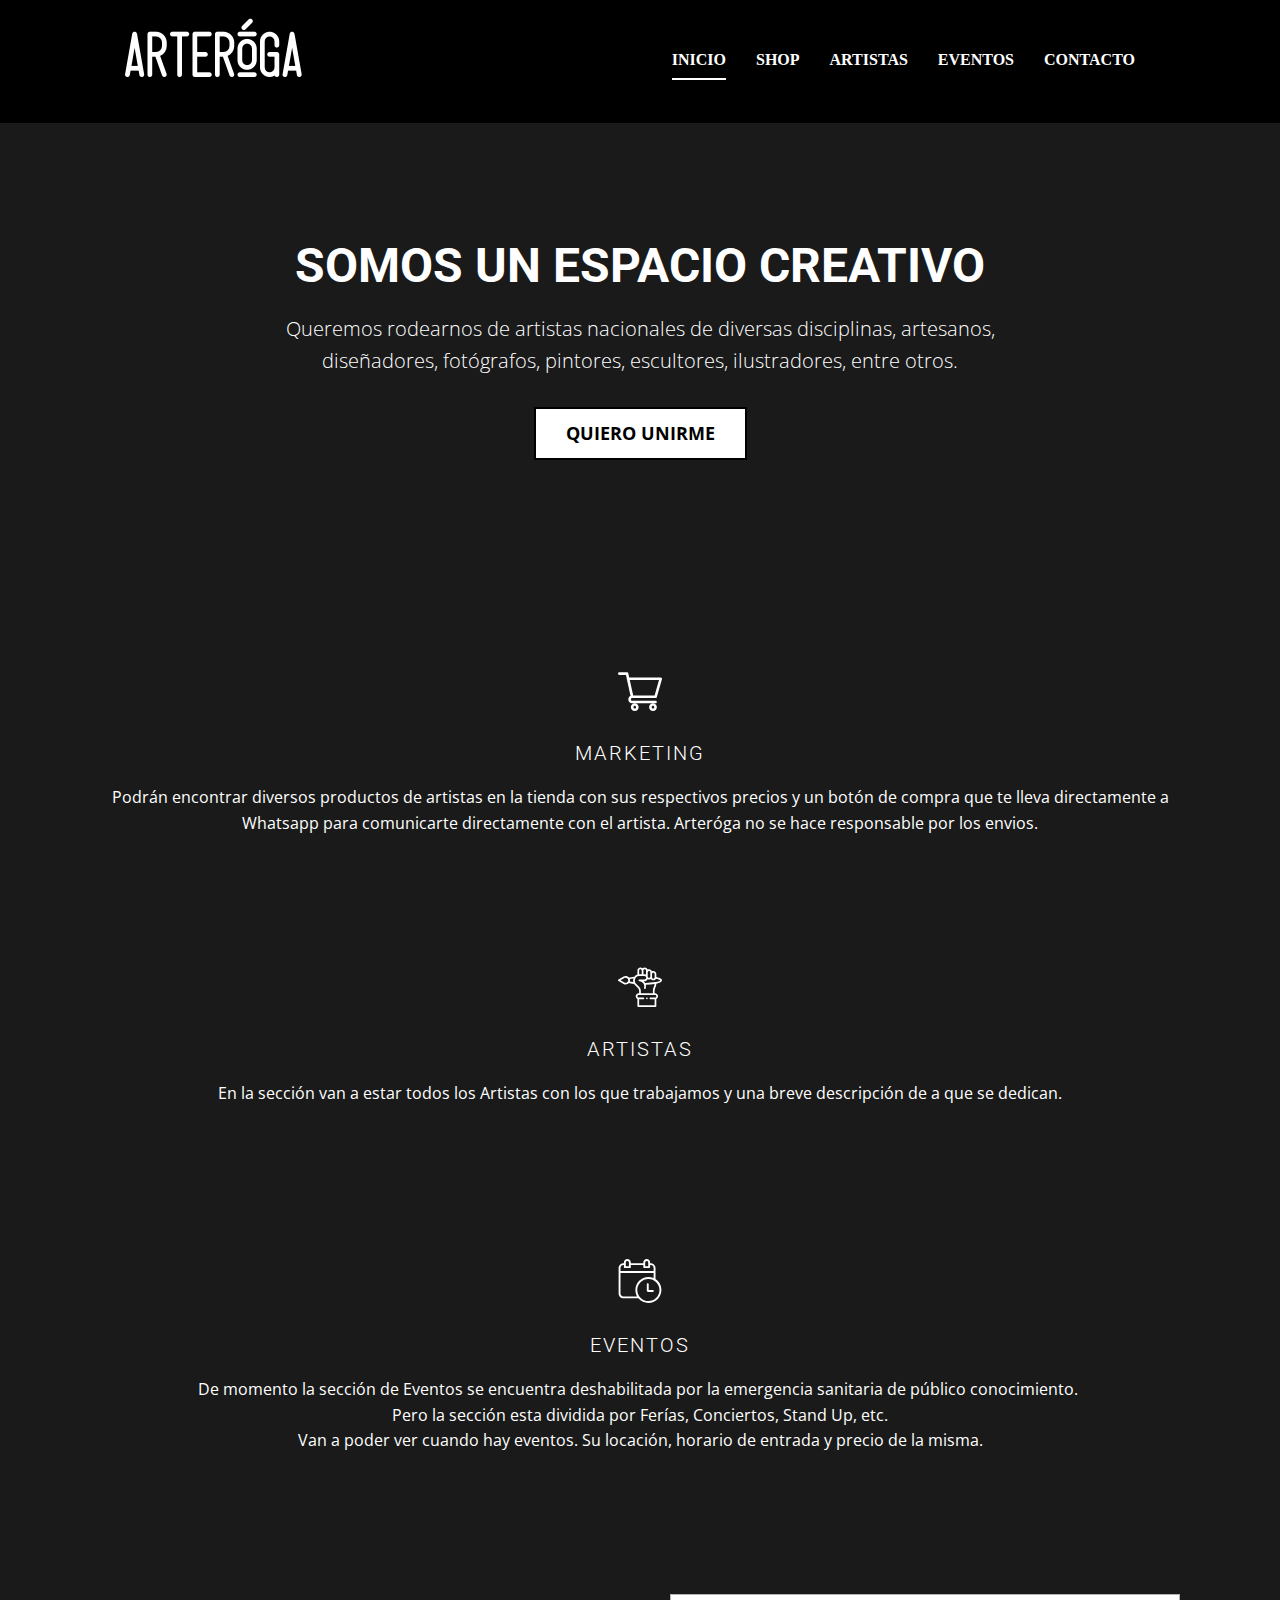
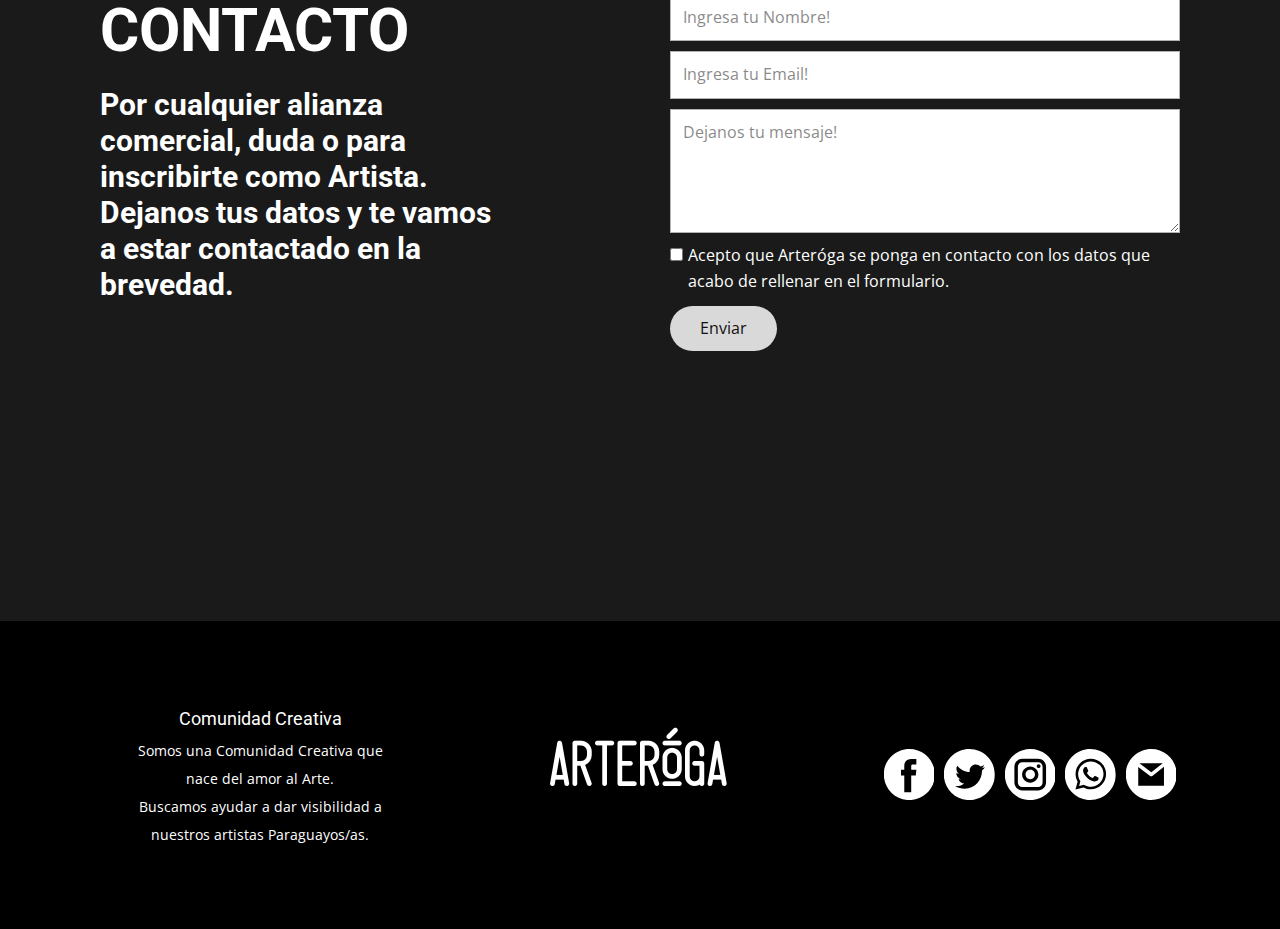
==== commit 9eddb1a9: "Cambios" ====
--- a/index.html
+++ b/index.html
@@ -11,9 +11,8 @@
 <link rel="stylesheet" href="index.css" media="screen">
     <script class="u-script" type="text/javascript" src="jquery.js" defer=""></script>
     <script class="u-script" type="text/javascript" src="nicepage.js" defer=""></script>
-    <meta name="generator" content="Nicepage 3.16.1, nicepage.com">
+    <meta name="generator" content="Nicepage 3.17.2, nicepage.com">
     <link id="u-theme-google-font" rel="stylesheet" href="https://fonts.googleapis.com/css?family=Roboto:100,100i,300,300i,400,400i,500,500i,700,700i,900,900i|Open+Sans:300,300i,400,400i,600,600i,700,700i,800,800i">
-    
     
     
     
@@ -21,68 +20,62 @@
     <script type="application/ld+json">{
 		"@context": "http://schema.org",
 		"@type": "Organization",
-		"name": "",
-		"url": "index.html",
-		"logo": "images/Diseosinttulo2.png",
+		"name": "Arteroga",
+		"logo": "images/ArterogaLogo.png",
 		"sameAs": [
 				"https://www.instagram.com/arteroga/",
 				"https://wa.me/595985310909",
-				"mailto:arteoga@gmaiil.com"
+				"mailto:arteoga@gmail.com"
 		]
 }</script>
     <meta property="og:title" content="index">
     <meta property="og:type" content="website">
-    <meta name="theme-color" content="#5626c4">
-    <link rel="canonical" href="index.html">
-    <meta property="og:url" content="index.html">
+    <meta name="theme-color" content="#478ac9">
   </head>
-  <body class="u-body u-overlap u-overlap-contrast"><header class="u-clearfix u-header u-header" id="sec-b3ff"><div class="u-clearfix u-sheet u-sheet-1">
-        <nav class="u-align-left u-menu u-menu-dropdown u-nav-spacing-25 u-offcanvas u-offcanvas-shift u-menu-1" data-responsive-from="MD" data-position="">
-          <div class="menu-collapse" style="font-size: 1rem; letter-spacing: 0px; font-weight: 700; text-transform: uppercase;">
-            <a class="u-button-style u-custom-active-border-color u-custom-border u-custom-border-color u-custom-borders u-custom-hover-border-color u-custom-left-right-menu-spacing u-custom-padding-bottom u-custom-text-active-color u-custom-text-color u-custom-text-hover-color u-custom-top-bottom-menu-spacing u-nav-link" href="#" style="padding: 4px 0px; font-size: calc(1em + 8px);">
-              <svg class="u-svg-link" preserveAspectRatio="xMidYMin slice" viewBox="0 0 302 302" style="undefined"><use xmlns:xlink="http://www.w3.org/1999/xlink" xlink:href="#svg-7b92"></use></svg>
-              <svg xmlns="http://www.w3.org/2000/svg" xmlns:xlink="http://www.w3.org/1999/xlink" version="1.1" id="svg-7b92" x="0px" y="0px" viewBox="0 0 302 302" style="enable-background:new 0 0 302 302;" xml:space="preserve" class="u-svg-content"><g><rect y="36" width="302" height="30"></rect><rect y="236" width="302" height="30"></rect><rect y="136" width="302" height="30"></rect>
-</g><g></g><g></g><g></g><g></g><g></g><g></g><g></g><g></g><g></g><g></g><g></g><g></g><g></g><g></g><g></g></svg>
+  <body data-home-page="index.html" data-home-page-title="index" class="u-body u-overlap"><header class="u-align-center u-black u-clearfix u-header u-sticky u-header" id="sec-5d52"><div class="u-clearfix u-sheet u-sheet-1">
+        <nav class="u-align-right u-menu u-menu-dropdown u-offcanvas u-menu-1" data-responsive-from="MD">
+          <div class="menu-collapse u-custom-font u-font-georgia" style="font-size: 1rem; letter-spacing: 0px; font-weight: 700; text-transform: uppercase;">
+            <a class="u-button-style u-custom-active-border-color u-custom-active-color u-custom-border u-custom-border-color u-custom-borders u-custom-color u-custom-hover-border-color u-custom-hover-color u-custom-left-right-menu-spacing u-custom-padding-bottom u-custom-text-active-color u-custom-text-color u-custom-text-hover-color u-custom-top-bottom-menu-spacing u-nav-link" href="#" style="font-size: calc(1em + 0.5px); color: rgb(255, 255, 255) !important; height: 19px;">
+              <svg class="u-svg-link" preserveAspectRatio="xMidYMin slice" viewBox="0 0 224 224" style=""><use xmlns:xlink="http://www.w3.org/1999/xlink" xlink:href="#svg-6617"></use></svg>
+              <svg class="u-svg-content" viewBox="0 0 224 224" x="0px" y="0px" id="svg-6617" style="enable-background:new 0 0 224 224;"><g transform="translate(0 -562.36)"><g><g><path d="M13.35,590.166h197.3c17.8,0.5,17.8-28.299,0-27.799H13.35C-4.45,561.866-4.45,590.666,13.35,590.166z"></path><path d="M210.65,660.464H13.35c-17.8-0.5-17.8,28.299,0,27.799h197.3C228.45,688.763,228.45,659.964,210.65,660.464z"></path><path d="M210.65,758.061H13.35c-17.8,0-17.8,28.299,0,28.299h197.3C228.45,786.36,228.45,758.061,210.65,758.061z"></path>
+</g>
+</g>
+</g></svg>
             </a>
           </div>
           <div class="u-custom-menu u-nav-container">
-            <ul class="u-nav u-spacing-2 u-unstyled u-nav-1"><li class="u-nav-item"><a class="u-border-2 u-border-active-palette-1-base u-border-hover-palette-1-light-1 u-button-style u-nav-link u-text-active-white u-text-hover-grey-90 u-text-white" href="index.html" style="padding: 10px 20px;">INICIO</a>
-</li><li class="u-nav-item"><a class="u-border-2 u-border-active-palette-1-base u-border-hover-palette-1-light-1 u-button-style u-nav-link u-text-active-white u-text-hover-grey-90 u-text-white" href="index.html#sec-e75e" data-page-id="63594006" style="padding: 10px 20px;">SHOP</a>
-</li><li class="u-nav-item"><a class="u-border-2 u-border-active-palette-1-base u-border-hover-palette-1-light-1 u-button-style u-nav-link u-text-active-white u-text-hover-grey-90 u-text-white" href="index.html#sec-e75e" data-page-id="63594006" style="padding: 10px 20px;">ARTISTAS</a>
-</li><li class="u-nav-item"><a class="u-border-2 u-border-active-palette-1-base u-border-hover-palette-1-light-1 u-button-style u-nav-link u-text-active-white u-text-hover-grey-90 u-text-white" href="index.html#sec-e75e" data-page-id="63594006" style="padding: 10px 20px;">EVENTOS</a>
-</li><li class="u-nav-item"><a class="u-border-2 u-border-active-palette-1-base u-border-hover-palette-1-light-1 u-button-style u-nav-link u-text-active-white u-text-hover-grey-90 u-text-white" href="index.html#carousel_595f" data-page-id="63594006" style="padding: 10px 20px;">CONTACTO</a>
+            <ul class="u-custom-font u-font-georgia u-nav u-spacing-30 u-unstyled u-nav-1"><li class="u-nav-item"><a class="u-border-2 u-border-active-white u-border-hover-palette-5-light-2 u-border-no-left u-border-no-right u-border-no-top u-button-style u-nav-link u-text-active-white u-text-body-alt-color u-text-hover-grey-10" href="index.html" style="padding: 10px 0px;">INICIO</a>
+</li><li class="u-nav-item"><a class="u-border-2 u-border-active-white u-border-hover-palette-5-light-2 u-border-no-left u-border-no-right u-border-no-top u-button-style u-nav-link u-text-active-white u-text-body-alt-color u-text-hover-grey-10" href="shop.html" style="padding: 10px 0px;">SHOP</a>
+</li><li class="u-nav-item"><a class="u-border-2 u-border-active-white u-border-hover-palette-5-light-2 u-border-no-left u-border-no-right u-border-no-top u-button-style u-nav-link u-text-active-white u-text-body-alt-color u-text-hover-grey-10" href="Artistas.html" style="padding: 10px 0px;">ARTISTAS</a>
+</li><li class="u-nav-item"><a class="u-border-2 u-border-active-white u-border-hover-palette-5-light-2 u-border-no-left u-border-no-right u-border-no-top u-button-style u-nav-link u-text-active-white u-text-body-alt-color u-text-hover-grey-10" href="Chris.html" style="padding: 10px 0px;">EVENTOS</a>
+</li><li class="u-nav-item"><a class="u-border-2 u-border-active-white u-border-hover-palette-5-light-2 u-border-no-left u-border-no-right u-border-no-top u-button-style u-nav-link u-text-active-white u-text-body-alt-color u-text-hover-grey-10" href="index.html#carousel_a550" data-page-id="67395508" style="padding: 10px 0px;">CONTACTO</a>
 </li></ul>
           </div>
           <div class="u-custom-menu u-nav-container-collapse">
             <div class="u-align-center u-black u-container-style u-inner-container-layout u-opacity u-opacity-95 u-sidenav">
               <div class="u-sidenav-overflow">
                 <div class="u-menu-close"></div>
-                <ul class="u-align-center u-nav u-popupmenu-items u-unstyled u-nav-2"><li class="u-nav-item"><a class="u-button-style u-nav-link" href="index.html" style="padding: 10px 20px;">INICIO</a>
-</li><li class="u-nav-item"><a class="u-button-style u-nav-link" href="index.html#sec-e75e" data-page-id="63594006" style="padding: 10px 20px;">SHOP</a>
-</li><li class="u-nav-item"><a class="u-button-style u-nav-link" href="index.html#sec-e75e" data-page-id="63594006" style="padding: 10px 20px;">ARTISTAS</a>
-</li><li class="u-nav-item"><a class="u-button-style u-nav-link" href="index.html#sec-e75e" data-page-id="63594006" style="padding: 10px 20px;">EVENTOS</a>
-</li><li class="u-nav-item"><a class="u-button-style u-nav-link" href="index.html#carousel_595f" data-page-id="63594006" style="padding: 10px 20px;">CONTACTO</a>
+                <ul class="u-align-center u-nav u-popupmenu-items u-unstyled u-nav-2"><li class="u-nav-item"><a class="u-button-style u-nav-link" href="index.html" style="padding: 10px 0px;">INICIO</a>
+</li><li class="u-nav-item"><a class="u-button-style u-nav-link" href="shop.html" style="padding: 10px 0px;">SHOP</a>
+</li><li class="u-nav-item"><a class="u-button-style u-nav-link" href="Artistas.html" style="padding: 10px 0px;">ARTISTAS</a>
+</li><li class="u-nav-item"><a class="u-button-style u-nav-link" href="Chris.html" style="padding: 10px 0px;">EVENTOS</a>
+</li><li class="u-nav-item"><a class="u-button-style u-nav-link" href="index.html#carousel_a550" data-page-id="67395508" style="padding: 10px 0px;">CONTACTO</a>
 </li></ul>
               </div>
             </div>
             <div class="u-black u-menu-overlay u-opacity u-opacity-70"></div>
           </div>
         </nav>
-        <a href="#" class="u-image u-logo u-image-1" src="" data-image-width="250" data-image-height="100">
-          <img src="images/Diseosinttulo2.png" class="u-logo-image u-logo-image-1" data-image-width="191.6406">
-        </a>
+        <img class="u-align-center-xs u-align-left-lg u-align-left-md u-align-left-sm u-align-left-xl u-image u-image-default u-preserve-proportions u-image-1" src="images/ArterogaLogo.png" alt="" data-image-width="250" data-image-height="100">
       </div></header>
-    <section class="u-black u-clearfix u-section-1" id="sec-e75e">
-      <div class="u-clearfix u-sheet u-sheet-1"></div>
-    </section>
-    <section class="u-align-center u-black u-clearfix u-section-2" id="sec-9d83">
+    <section class="u-align-center u-clearfix u-grey-90 u-section-1" id="sec-c079">
       <div class="u-clearfix u-sheet u-sheet-1">
         <h1 class="u-text u-text-1">SOMOS UN ESPACIO CREATIVO</h1>
         <p class="u-text u-text-2">Queremos rodearnos de artistas nacionales de diversas disciplinas, artesanos, diseñadores, fotógrafos, pintores, escultores, ilustradores, entre otros.</p>
-        <a href="https://wa.me/595985310909" class="u-border-2 u-border-grey-50 u-btn u-button-style u-color-scheme-summer-time u-color-style-multicolor-1 u-hover-palette-2-base u-text-black u-text-hover-white u-white u-btn-1">Quiero Unirme</a>
+        <a href="https://wa.me/595985310909" class="u-border-2 u-border-black u-btn u-button-style u-color-scheme-summer-time u-color-style-multicolor-1 u-hover-palette-1-dark-1 u-text-black u-text-hover-white u-white u-btn-1" target="_blank">QUIERO UNIRME</a>
       </div>
     </section>
-    <section class="u-black u-clearfix u-section-3" id="carousel_39bb">
+    <section class="u-clearfix u-grey-90 u-section-2" id="carousel_39bb">
       <div class="u-clearfix u-sheet u-sheet-1">
         <div class="u-clearfix u-expanded-width u-gutter-20 u-layout-wrap u-layout-wrap-1">
           <div class="u-layout">
@@ -92,11 +85,9 @@
                   <div class="u-size-20">
                     <div class="u-layout-row">
                       <div class="u-align-center u-container-style u-layout-cell u-shape-rectangle u-size-60 u-layout-cell-1">
-                        <div class="u-container-layout u-container-layout-1"><span class="u-black u-icon u-icon-circle u-spacing-10 u-icon-1"><svg class="u-svg-link" preserveAspectRatio="xMidYMin slice" viewBox="0 -31 512.00026 512" style=""><use xmlns:xlink="http://www.w3.org/1999/xlink" xlink:href="#svg-7425"></use></svg><svg class="u-svg-content" viewBox="0 -31 512.00026 512" id="svg-7425"><path d="m164.960938 300.003906h.023437c.019531 0 .039063-.003906.058594-.003906h271.957031c6.695312 0 12.582031-4.441406 14.421875-10.878906l60-210c1.292969-4.527344.386719-9.394532-2.445313-13.152344-2.835937-3.757812-7.269531-5.96875-11.976562-5.96875h-366.632812l-10.722657-48.253906c-1.527343-6.863282-7.613281-11.746094-14.644531-11.746094h-90c-8.285156 0-15 6.714844-15 15s6.714844 15 15 15h77.96875c1.898438 8.550781 51.3125 230.917969 54.15625 243.710938-15.941406 6.929687-27.125 22.824218-27.125 41.289062 0 24.8125 20.1875 45 45 45h272c8.285156 0 15-6.714844 15-15s-6.714844-15-15-15h-272c-8.269531 0-15-6.730469-15-15 0-8.257812 6.707031-14.976562 14.960938-14.996094zm312.152343-210.003906-51.429687 180h-248.652344l-40-180zm0 0"></path><path d="m150 405c0 24.8125 20.1875 45 45 45s45-20.1875 45-45-20.1875-45-45-45-45 20.1875-45 45zm45-15c8.269531 0 15 6.730469 15 15s-6.730469 15-15 15-15-6.730469-15-15 6.730469-15 15-15zm0 0"></path><path d="m362 405c0 24.8125 20.1875 45 45 45s45-20.1875 45-45-20.1875-45-45-45-45 20.1875-45 45zm45-15c8.269531 0 15 6.730469 15 15s-6.730469 15-15 15-15-6.730469-15-15 6.730469-15 15-15zm0 0"></path></svg></span>
-                          <h5 class="u-text u-text-1">SHOP<br>
-                          </h5>
-                          <p class="u-text u-text-2">Podrán encontrar diversos productos de artistas en la tienda con sus respectivos precios y un botón de compra que te lleva directamente a Whatsapp para comunicarte directamente con el artista. Arteróga no se hace responsable por los envios.<br>
-                          </p>
+                        <div class="u-container-layout u-container-layout-1"><span class="u-grey-90 u-icon u-icon-circle u-spacing-10 u-icon-1"><svg class="u-svg-link" preserveAspectRatio="xMidYMin slice" viewBox="0 -31 512.00026 512" style=""><use xmlns:xlink="http://www.w3.org/1999/xlink" xlink:href="#svg-ab29"></use></svg><svg class="u-svg-content" viewBox="0 -31 512.00026 512" id="svg-ab29"><path d="m164.960938 300.003906h.023437c.019531 0 .039063-.003906.058594-.003906h271.957031c6.695312 0 12.582031-4.441406 14.421875-10.878906l60-210c1.292969-4.527344.386719-9.394532-2.445313-13.152344-2.835937-3.757812-7.269531-5.96875-11.976562-5.96875h-366.632812l-10.722657-48.253906c-1.527343-6.863282-7.613281-11.746094-14.644531-11.746094h-90c-8.285156 0-15 6.714844-15 15s6.714844 15 15 15h77.96875c1.898438 8.550781 51.3125 230.917969 54.15625 243.710938-15.941406 6.929687-27.125 22.824218-27.125 41.289062 0 24.8125 20.1875 45 45 45h272c8.285156 0 15-6.714844 15-15s-6.714844-15-15-15h-272c-8.269531 0-15-6.730469-15-15 0-8.257812 6.707031-14.976562 14.960938-14.996094zm312.152343-210.003906-51.429687 180h-248.652344l-40-180zm0 0"></path><path d="m150 405c0 24.8125 20.1875 45 45 45s45-20.1875 45-45-20.1875-45-45-45-45 20.1875-45 45zm45-15c8.269531 0 15 6.730469 15 15s-6.730469 15-15 15-15-6.730469-15-15 6.730469-15 15-15zm0 0"></path><path d="m362 405c0 24.8125 20.1875 45 45 45s45-20.1875 45-45-20.1875-45-45-45-45 20.1875-45 45zm45-15c8.269531 0 15 6.730469 15 15s-6.730469 15-15 15-15-6.730469-15-15 6.730469-15 15-15zm0 0"></path></svg></span>
+                          <h5 class="u-text u-text-1">marketing</h5>
+                          <p class="u-text u-text-2">Podrán encontrar diversos productos de artistas en la tienda con sus respectivos precios y un botón de compra que te lleva directamente a Whatsapp para comunicarte directamente con el artista. Arteróga no se hace responsable por los envios.</p>
                         </div>
                       </div>
                     </div>
@@ -104,7 +95,7 @@
                   <div class="u-size-20">
                     <div class="u-layout-row">
                       <div class="u-align-center u-container-style u-layout-cell u-shape-rectangle u-size-60 u-layout-cell-2">
-                        <div class="u-container-layout u-valign-top u-container-layout-2"><span class="u-black u-icon u-icon-circle u-spacing-10 u-icon-2"><svg class="u-svg-link" preserveAspectRatio="xMidYMin slice" viewBox="0 -26 512 512" style=""><use xmlns:xlink="http://www.w3.org/1999/xlink" xlink:href="#svg-3a7c"></use></svg><svg class="u-svg-content" viewBox="0 -26 512 512" id="svg-3a7c"><path d="m336 350c-5.519531 0-10 4.480469-10 10s4.480469 10 10 10 10-4.480469 10-10-4.480469-10-10-10zm0 0"></path><path d="m446 112.058594v-37.058594c0-19.347656-15.648438-35-35-35-6.042969 0-11.730469 1.539062-16.695312 4.246094-4.550782-14.050782-17.757813-24.246094-33.304688-24.246094-6.042969 0-11.730469 1.539062-16.695312 4.246094-4.550782-14.050782-17.757813-24.246094-33.304688-24.246094-9.785156 0-18.640625 4.042969-25 10.539062-6.359375-6.496093-15.214844-10.539062-25-10.539062-19.300781 0-35 15.699219-35 35v47.929688c-14.167969 4.203124-26.617188 12.757812-35.699219 24.6875-28.328125 3.453124-48.546875 6.851562-61.289062 10.3125-15.359375-20.070313-43.082031-25.355469-64.714844-12.882813l-59.339844 34.65625c-3.070312 1.792969-4.957031 5.082031-4.957031 8.636719 0 3.554687 1.886719 6.839844 4.953125 8.636718l59.390625 34.695313c20.175781 11.632813 46.496094 7.945313 62.484375-10.292969 12.222656 3.492188 31.546875 6.878906 59.546875 10.445313 2.855469 4.644531 6.246094 8.941406 10.125 12.816406l34.859375 34.859375c9.441406 9.441406 14.640625 21.996094 14.640625 35.351562v25.148438h-5c-19.300781 0-35 15.699219-35 35 0 13.933594 8.1875 25.988281 20 31.617188v83.382812c0 5.523438 4.476562 10 10 10h200c5.523438 0 10-4.476562 10-10v-83.382812c11.8125-5.628907 20-17.683594 20-31.617188 0-19.300781-15.699219-35-35-35h-5v-27.640625c0-12.378906 2.785156-24.847656 8.050781-36.050781 8.039063-17.085938 11.945313-32.710938 11.949219-47.757813 44.382812-9.070312 66-21.707031 66-38.550781 0-22.429688-42.808594-32.863281-66-37.941406zm-35-52.058594c8.292969 0 15 6.703125 15 15v40c0 8.386719-6.847656 15-15 15-8.269531 0-15-6.730469-15-15v-40c0-8.269531 6.730469-15 15-15zm-50-20c8.269531 0 15 6.730469 15 15v50c0 8.269531-6.730469 15-15 15-8.257812 0-15-6.671875-15-15v-50c0-8.269531 6.730469-15 15-15zm-50-20c8.269531 0 15 6.730469 15 15v49.230469c-5.4375-2.722657-11.5625-4.230469-18-4.230469h-12v-45c0-8.269531 6.730469-15 15-15zm-65 15c0-8.269531 6.730469-15 15-15s15 6.730469 15 15v45h-30zm-68.277344 135.503906c-17.6875-2.441406-31.300781-4.824218-40.726562-7.117187 1.523437-4.835938 2.3125-9.902344 2.3125-15.046875 0-4.0625-.5-8.117188-1.472656-12.046875 9.507812-2.304688 23.324218-4.675781 41.324218-7.089844-2.082031 6.691406-3.160156 13.6875-3.160156 20.796875v5.148438c0 5.160156.589844 10.316406 1.722656 15.355468zm-103.335937 3.871094-44.5625-26.035156 44.511719-25.996094c19.839843-11.4375 44.972656 2.796875 44.972656 25.996094 0 22.863281-24.910156 37.578125-44.921875 26.035156zm171.113281 50.984375-34.859375-34.859375c-3.6875-3.6875-6.757813-7.902344-9.128906-12.527344-3.605469-7.042968-5.511719-14.933594-5.511719-22.820312v-5.152344c0-27.28125 22.035156-50 50-50h62c10.824219 0 20 8.84375 20 20 0 11.027344-8.972656 20-20 20h-59.980469c-5.40625 0-9.835937 4.296875-9.996093 9.703125-.160157 5.402344 4.003906 9.957031 9.402343 10.277344 44.414063 2.65625 66.703125 43.128906 55.878907 77.863281-1.644532 5.273438 1.296874 10.878906 6.570312 12.523438 5.269531 1.644531 10.878906-1.300782 12.519531-6.570313 4.492188-14.410156 4.710938-29.785156 1.082031-43.835937 36.46875-.328126 72.125-3.054688 102.414063-7.804688-.589844 10.996094-3.851563 22.695312-9.941406 35.640625-6.507813 13.855469-9.949219 29.265625-9.949219 44.5625v27.640625h-140v-25.148438c0-18.699218-7.28125-36.273437-20.5-49.492187zm200.5 109.640625c0 8.269531-6.730469 15-15 15h-55c-5.523438 0-10 4.476562-10 10s4.476562 10 10 10h50v70h-180v-70h50c5.523438 0 10-4.476562 10-10s-4.476562-10-10-10h-55c-8.269531 0-15-6.730469-15-15s6.730469-15 15-15h190c8.269531 0 15 6.730469 15 15zm-11.839844-164.523438c-33.425781 6.140626-75.390625 9.523438-118.160156 9.523438-.246094 0-.496094-.003906-.742188-.003906-4.382812-7.59375-9.90625-14.332032-16.328124-19.996094h9.070312c16.386719 0 30.492188-9.90625 36.667969-24.039062 4.914062 2.589843 10.484375 4.039062 16.332031 4.039062 7.5625 0 14.570312-2.421875 20.300781-6.515625 6.1875 9.90625 17.183594 16.515625 29.699219 16.515625 13.066406 0 24.804688-7.335938 30.796875-18.390625 34.820313 7.605469 47.335937 15.398437 49.933594 18.605469-2.371094 3.441406-16.210938 12.675781-57.570313 20.261718zm0 0"></path></svg></span>
+                        <div class="u-container-layout u-valign-top u-container-layout-2"><span class="u-grey-90 u-icon u-icon-circle u-spacing-10 u-icon-2"><svg class="u-svg-link" preserveAspectRatio="xMidYMin slice" viewBox="0 -26 512 512" style=""><use xmlns:xlink="http://www.w3.org/1999/xlink" xlink:href="#svg-fd53"></use></svg><svg class="u-svg-content" viewBox="0 -26 512 512" id="svg-fd53"><path d="m336 350c-5.519531 0-10 4.480469-10 10s4.480469 10 10 10 10-4.480469 10-10-4.480469-10-10-10zm0 0"></path><path d="m446 112.058594v-37.058594c0-19.347656-15.648438-35-35-35-6.042969 0-11.730469 1.539062-16.695312 4.246094-4.550782-14.050782-17.757813-24.246094-33.304688-24.246094-6.042969 0-11.730469 1.539062-16.695312 4.246094-4.550782-14.050782-17.757813-24.246094-33.304688-24.246094-9.785156 0-18.640625 4.042969-25 10.539062-6.359375-6.496093-15.214844-10.539062-25-10.539062-19.300781 0-35 15.699219-35 35v47.929688c-14.167969 4.203124-26.617188 12.757812-35.699219 24.6875-28.328125 3.453124-48.546875 6.851562-61.289062 10.3125-15.359375-20.070313-43.082031-25.355469-64.714844-12.882813l-59.339844 34.65625c-3.070312 1.792969-4.957031 5.082031-4.957031 8.636719 0 3.554687 1.886719 6.839844 4.953125 8.636718l59.390625 34.695313c20.175781 11.632813 46.496094 7.945313 62.484375-10.292969 12.222656 3.492188 31.546875 6.878906 59.546875 10.445313 2.855469 4.644531 6.246094 8.941406 10.125 12.816406l34.859375 34.859375c9.441406 9.441406 14.640625 21.996094 14.640625 35.351562v25.148438h-5c-19.300781 0-35 15.699219-35 35 0 13.933594 8.1875 25.988281 20 31.617188v83.382812c0 5.523438 4.476562 10 10 10h200c5.523438 0 10-4.476562 10-10v-83.382812c11.8125-5.628907 20-17.683594 20-31.617188 0-19.300781-15.699219-35-35-35h-5v-27.640625c0-12.378906 2.785156-24.847656 8.050781-36.050781 8.039063-17.085938 11.945313-32.710938 11.949219-47.757813 44.382812-9.070312 66-21.707031 66-38.550781 0-22.429688-42.808594-32.863281-66-37.941406zm-35-52.058594c8.292969 0 15 6.703125 15 15v40c0 8.386719-6.847656 15-15 15-8.269531 0-15-6.730469-15-15v-40c0-8.269531 6.730469-15 15-15zm-50-20c8.269531 0 15 6.730469 15 15v50c0 8.269531-6.730469 15-15 15-8.257812 0-15-6.671875-15-15v-50c0-8.269531 6.730469-15 15-15zm-50-20c8.269531 0 15 6.730469 15 15v49.230469c-5.4375-2.722657-11.5625-4.230469-18-4.230469h-12v-45c0-8.269531 6.730469-15 15-15zm-65 15c0-8.269531 6.730469-15 15-15s15 6.730469 15 15v45h-30zm-68.277344 135.503906c-17.6875-2.441406-31.300781-4.824218-40.726562-7.117187 1.523437-4.835938 2.3125-9.902344 2.3125-15.046875 0-4.0625-.5-8.117188-1.472656-12.046875 9.507812-2.304688 23.324218-4.675781 41.324218-7.089844-2.082031 6.691406-3.160156 13.6875-3.160156 20.796875v5.148438c0 5.160156.589844 10.316406 1.722656 15.355468zm-103.335937 3.871094-44.5625-26.035156 44.511719-25.996094c19.839843-11.4375 44.972656 2.796875 44.972656 25.996094 0 22.863281-24.910156 37.578125-44.921875 26.035156zm171.113281 50.984375-34.859375-34.859375c-3.6875-3.6875-6.757813-7.902344-9.128906-12.527344-3.605469-7.042968-5.511719-14.933594-5.511719-22.820312v-5.152344c0-27.28125 22.035156-50 50-50h62c10.824219 0 20 8.84375 20 20 0 11.027344-8.972656 20-20 20h-59.980469c-5.40625 0-9.835937 4.296875-9.996093 9.703125-.160157 5.402344 4.003906 9.957031 9.402343 10.277344 44.414063 2.65625 66.703125 43.128906 55.878907 77.863281-1.644532 5.273438 1.296874 10.878906 6.570312 12.523438 5.269531 1.644531 10.878906-1.300782 12.519531-6.570313 4.492188-14.410156 4.710938-29.785156 1.082031-43.835937 36.46875-.328126 72.125-3.054688 102.414063-7.804688-.589844 10.996094-3.851563 22.695312-9.941406 35.640625-6.507813 13.855469-9.949219 29.265625-9.949219 44.5625v27.640625h-140v-25.148438c0-18.699218-7.28125-36.273437-20.5-49.492187zm200.5 109.640625c0 8.269531-6.730469 15-15 15h-55c-5.523438 0-10 4.476562-10 10s4.476562 10 10 10h50v70h-180v-70h50c5.523438 0 10-4.476562 10-10s-4.476562-10-10-10h-55c-8.269531 0-15-6.730469-15-15s6.730469-15 15-15h190c8.269531 0 15 6.730469 15 15zm-11.839844-164.523438c-33.425781 6.140626-75.390625 9.523438-118.160156 9.523438-.246094 0-.496094-.003906-.742188-.003906-4.382812-7.59375-9.90625-14.332032-16.328124-19.996094h9.070312c16.386719 0 30.492188-9.90625 36.667969-24.039062 4.914062 2.589843 10.484375 4.039062 16.332031 4.039062 7.5625 0 14.570312-2.421875 20.300781-6.515625 6.1875 9.90625 17.183594 16.515625 29.699219 16.515625 13.066406 0 24.804688-7.335938 30.796875-18.390625 34.820313 7.605469 47.335937 15.398437 49.933594 18.605469-2.371094 3.441406-16.210938 12.675781-57.570313 20.261718zm0 0"></path></svg></span>
                           <h5 class="u-text u-text-3">ARTISTAS</h5>
                           <p class="u-text u-text-4">En la sección van a estar todos los Artistas con los que trabajamos y una breve descripción de a que se dedican.</p>
                         </div>
@@ -114,7 +105,7 @@
                   <div class="u-size-20">
                     <div class="u-layout-row">
                       <div class="u-align-center u-container-style u-layout-cell u-size-60 u-layout-cell-3">
-                        <div class="u-container-layout u-container-layout-3"><span class="u-black u-icon u-icon-circle u-spacing-10 u-icon-3"><svg class="u-svg-link" preserveAspectRatio="xMidYMin slice" viewBox="0 0 464.883 464.883" style=""><use xmlns:xlink="http://www.w3.org/1999/xlink" xlink:href="#svg-c60b"></use></svg><svg class="u-svg-content" viewBox="0 0 464.883 464.883" x="0px" y="0px" id="svg-c60b" style="enable-background:new 0 0 464.883 464.883;"><g><g><path d="M396.409,212.577L396.409,212.577V95.33c0-27.866-22.819-50.882-50.687-50.882h-6.313V36.5c0-19.882-16.118-36-36-36    s-36,16.118-36,36v7.948h-132V36.5c0-20.158-16.342-36.5-36.5-36.5s-36.5,16.342-36.5,36.5v7.948h-5.455    c-27.867,0-50.545,23.016-50.545,50.882v269.224c0,27.867,22.678,50.894,50.545,50.894h158.594    c26.147,31.276,64.795,49.375,105.561,49.435c75.7,0,137.365-61.677,137.365-137.379    C458.476,279.523,433.409,237.131,396.409,212.577z M287.409,36.5c-0.154-8.71,6.781-15.896,15.491-16.05    c0.14-0.002,0.28-0.003,0.42-0.002c8.792-0.093,15.996,6.959,16.089,15.752c0.001,0.1,0.001,0.2,0,0.3v38.948h-32V36.5z     M82.409,36.5c0.095-8.961,7.437-16.148,16.398-16.053c0.016,0,0.031,0,0.046,0.001c8.994,0,16.556,7.059,16.556,16.052v38.948    h-33V36.5z M26.409,95.33c0-16.839,13.706-30.882,30.545-30.882h5.455v21.416c0,5.522,4.612,9.584,10.135,9.584h52.62    c5.522,0,10.245-4.062,10.245-9.584V64.448h132v21.416c-0.148,5.145,3.903,9.436,9.048,9.584c0.184,0.005,0.368,0.005,0.552,0    h52.62c5.225,0.174,9.602-3.921,9.776-9.146c0.005-0.146,0.006-0.292,0.004-0.438V64.448h6.313    c16.953,0.171,30.623,13.929,30.687,30.882v32.118h-350V95.33z M56.954,395.448c-16.839,0-30.545-14.055-30.545-30.894V147.448    h350v54.254c-17.407-7.643-36.213-11.585-55.224-11.578c-75.7,0-137.327,61.767-137.327,137.469    c-0.038,23.783,6.109,47.166,17.839,67.855L56.954,395.448z M321.109,444.705c-64.778,0-117.291-52.513-117.291-117.291    c0-64.778,52.513-117.291,117.291-117.291S438.4,262.636,438.4,327.414c0,0,0,0.001,0,0.001    C438.327,392.162,385.857,444.632,321.109,444.705z"></path>
+                        <div class="u-container-layout u-container-layout-3"><span class="u-grey-90 u-icon u-icon-circle u-spacing-10 u-icon-3"><svg class="u-svg-link" preserveAspectRatio="xMidYMin slice" viewBox="0 0 464.883 464.883" style=""><use xmlns:xlink="http://www.w3.org/1999/xlink" xlink:href="#svg-895d"></use></svg><svg class="u-svg-content" viewBox="0 0 464.883 464.883" x="0px" y="0px" id="svg-895d" style="enable-background:new 0 0 464.883 464.883;"><g><g><path d="M396.409,212.577L396.409,212.577V95.33c0-27.866-22.819-50.882-50.687-50.882h-6.313V36.5c0-19.882-16.118-36-36-36    s-36,16.118-36,36v7.948h-132V36.5c0-20.158-16.342-36.5-36.5-36.5s-36.5,16.342-36.5,36.5v7.948h-5.455    c-27.867,0-50.545,23.016-50.545,50.882v269.224c0,27.867,22.678,50.894,50.545,50.894h158.594    c26.147,31.276,64.795,49.375,105.561,49.435c75.7,0,137.365-61.677,137.365-137.379    C458.476,279.523,433.409,237.131,396.409,212.577z M287.409,36.5c-0.154-8.71,6.781-15.896,15.491-16.05    c0.14-0.002,0.28-0.003,0.42-0.002c8.792-0.093,15.996,6.959,16.089,15.752c0.001,0.1,0.001,0.2,0,0.3v38.948h-32V36.5z     M82.409,36.5c0.095-8.961,7.437-16.148,16.398-16.053c0.016,0,0.031,0,0.046,0.001c8.994,0,16.556,7.059,16.556,16.052v38.948    h-33V36.5z M26.409,95.33c0-16.839,13.706-30.882,30.545-30.882h5.455v21.416c0,5.522,4.612,9.584,10.135,9.584h52.62    c5.522,0,10.245-4.062,10.245-9.584V64.448h132v21.416c-0.148,5.145,3.903,9.436,9.048,9.584c0.184,0.005,0.368,0.005,0.552,0    h52.62c5.225,0.174,9.602-3.921,9.776-9.146c0.005-0.146,0.006-0.292,0.004-0.438V64.448h6.313    c16.953,0.171,30.623,13.929,30.687,30.882v32.118h-350V95.33z M56.954,395.448c-16.839,0-30.545-14.055-30.545-30.894V147.448    h350v54.254c-17.407-7.643-36.213-11.585-55.224-11.578c-75.7,0-137.327,61.767-137.327,137.469    c-0.038,23.783,6.109,47.166,17.839,67.855L56.954,395.448z M321.109,444.705c-64.778,0-117.291-52.513-117.291-117.291    c0-64.778,52.513-117.291,117.291-117.291S438.4,262.636,438.4,327.414c0,0,0,0.001,0,0.001    C438.327,392.162,385.857,444.632,321.109,444.705z"></path>
 </g>
 </g><g><g><path d="M368.219,327.448h-43.81v-60.17c0-5.523-4.477-10-10-10c-5.523,0-10,4.477-10,10v70.16    c0.088,5.561,4.626,10.02,10.188,10.01h53.622c5.523,0,10-4.477,10-10C378.219,331.925,373.742,327.448,368.219,327.448z"></path>
 </g>
@@ -133,19 +124,19 @@
         </div>
       </div>
     </section>
-    <section class="u-black u-clearfix u-section-4" id="carousel_595f">
-      <div class="u-clearfix u-sheet u-valign-middle u-sheet-1">
+    <section class="u-clearfix u-grey-90 u-section-3" id="carousel_a550">
+      <div class="u-clearfix u-sheet u-sheet-1">
         <div class="u-clearfix u-expanded-width u-layout-wrap u-layout-wrap-1">
           <div class="u-layout">
             <div class="u-layout-row">
-              <div class="u-align-left u-container-style u-layout-cell u-left-cell u-size-30 u-layout-cell-1">
-                <div class="u-container-layout u-valign-top-md u-valign-top-sm u-valign-top-xs u-container-layout-1">
+              <div class="u-align-left u-container-style u-grey-90 u-layout-cell u-left-cell u-size-30 u-layout-cell-1">
+                <div class="u-container-layout u-container-layout-1">
                   <h3 class="u-text u-text-1">CONTACTO</h3>
                   <h6 class="u-text u-text-2">Por cualquier alianza comercial, duda o para inscribirte como Artista.<br>Dejanos tus datos y te vamos a estar contactado en la brevedad.
                   </h6>
                 </div>
               </div>
-              <div class="u-container-style u-layout-cell u-right-cell u-size-30 u-layout-cell-2">
+              <div class="u-container-style u-grey-90 u-layout-cell u-right-cell u-size-30 u-layout-cell-2">
                 <div class="u-container-layout u-valign-top u-container-layout-2">
                   <div class="u-expanded-width u-form u-form-1">
                     <form action="#" method="POST" class="u-clearfix u-form-spacing-10 u-form-vertical u-inner-form" style="padding: 0;" source="custom" name="form-1">
@@ -166,9 +157,9 @@
                         <label for="agree-0f27" class="u-label">Acepto que Arteróga se ponga en contacto con los datos que acabo de rellenar en el formulario.</label>
                       </div>
                       <div class="u-align-left u-form-group u-form-submit">
-                        <a href="#" class="u-btn u-btn-round u-btn-submit u-button-style u-palette-5-base u-radius-30 u-btn-1">Enviar<br>
+                        <a href="#" class="u-btn u-btn-round u-btn-submit u-button-style u-grey-15 u-radius-30 u-btn-1">Enviar<br>
                         </a>
-                        <input type="submit" value="submit" class="u-form-control-hidden" placeholder="Enviar">
+                        <input type="submit" value="submit" class="u-form-control-hidden">
                       </div>
                       <div class="u-form-send-message u-form-send-success"> Thank you! Your message has been sent. </div>
                       <div class="u-form-send-error u-form-send-message"> Unable to send your message. Please fix errors then try again. </div>
@@ -187,7 +178,7 @@
 }</style>
     
     
-    <footer class="u-clearfix u-footer u-grey-80" id="sec-dfb3"><div class="u-clearfix u-sheet u-sheet-1">
+    <footer class="u-black u-clearfix u-footer" id="sec-9560"><div class="u-clearfix u-sheet u-sheet-1">
         <div class="u-clearfix u-expanded-width u-gutter-30 u-layout-wrap u-layout-wrap-1">
           <div class="u-gutter-0 u-layout">
             <div class="u-layout-row">
@@ -196,7 +187,7 @@
                   <div data-position="" class="u-position u-position-1"><!--block-->
                     <div class="u-block">
                       <div class="u-block-container u-clearfix"><!--block_header-->
-                        <h5 class="u-align-center u-block-header u-text u-text-1"><!--block_header_content-->Comunidad Creativa<!--/block_header_content--></h5><!--/block_header--><!--block_content-->
+                        <h5 class="u-align-center u-block-header u-text u-text-1"><!--block_header_content--> Comunidad Creativa <!--/block_header_content--></h5><!--/block_header--><!--block_content-->
                         <div class="u-align-center u-block-content u-text u-text-2"><!--block_content_content-->Somos una Comunidad Creativa que nace del amor al Arte.<br>Buscamos ayudar a dar visibilidad a nuestros artistas Paraguayos/as.<!--/block_content_content-->
                         </div><!--/block_content-->
                       </div>
@@ -207,22 +198,22 @@
               <div class="u-align-center-sm u-align-right-md u-container-style u-layout-cell u-size-20 u-size-20-md u-layout-cell-2">
                 <div class="u-container-layout u-container-layout-2">
                   <a href="https://nicepage.com" class="u-image u-logo u-image-1" data-image-width="250" data-image-height="100">
-                    <img src="images/Queremosrodearnosdeartistasnacionalesdediversasdisciplinasartesanosdiseadoresfotgrafospintoresescultoresilustradoresentreotros.1.png" class="u-logo-image u-logo-image-1" data-image-width="410">
+                    <img src="images/ArterogaLogo.png" class="u-logo-image u-logo-image-1" data-image-width="250">
                   </a>
                 </div>
               </div>
-              <div class="u-align-center-sm u-align-center-xs u-align-left-md u-align-right-lg u-align-right-xl u-container-style u-layout-cell u-right-cell u-size-20 u-size-20-md u-layout-cell-3">
-                <div class="u-container-layout u-valign-bottom-xs u-valign-middle-lg u-valign-middle-md u-valign-middle-sm u-valign-middle-xl u-container-layout-3">
+              <div class="u-align-center-sm u-align-center-xs u-align-left-lg u-align-left-md u-align-left-xl u-container-style u-layout-cell u-right-cell u-size-20 u-size-20-md u-layout-cell-3">
+                <div class="u-container-layout u-valign-middle u-container-layout-3">
                   <div class="u-social-icons u-spacing-10 u-social-icons-1">
-                    <a class="u-social-url" target="_blank" href=""><span class="u-icon u-icon-circle u-social-facebook u-social-icon u-icon-1"><svg class="u-svg-link" preserveAspectRatio="xMidYMin slice" viewBox="0 0 112 112" style=""><use xmlns:xlink="http://www.w3.org/1999/xlink" xlink:href="#svg-2389"></use></svg><svg x="0px" y="0px" viewBox="0 0 112 112" id="svg-2389" class="u-svg-content"><path d="M56.1,0C25.1,0,0,25.1,0,56.1c0,31,25.1,56.1,56.1,56.1c31,0,56.1-25.1,56.1-56.1C112.2,25.1,87.1,0,56.1,0z M71.6,34.3h-8.2c-1.3,0-3.2,0.7-3.2,3.5v7.6h11.3l-1.3,12.9h-10V95H45V58.3h-7.2V45.4H45v-8.3c0-6,2.8-15.3,15.3-15.3l11.2,0V34.3z "></path></svg></span>
-                    </a>
-                    <a class="u-social-url" target="_blank" href=""><span class="u-icon u-icon-circle u-social-icon u-social-twitter u-icon-2"><svg class="u-svg-link" preserveAspectRatio="xMidYMin slice" viewBox="0 0 112 112" style=""><use xmlns:xlink="http://www.w3.org/1999/xlink" xlink:href="#svg-5869"></use></svg><svg x="0px" y="0px" viewBox="0 0 112 112" id="svg-5869" class="u-svg-content"><path d="M56.1,0C25.1,0,0,25.1,0,56.1s25.1,56.1,56.1,56.1s56.1-25.1,56.1-56.1S87.1,0,56.1,0z M83.8,47.3 c0,0.6,0,1.2,0,1.7c0,17.7-13.5,38.2-38.2,38.2c-7.6,0-14.6-2.2-20.6-6c1,0.1,2.1,0.2,3.2,0.2c6.3,0,12.1-2.1,16.7-5.7 c-5.9-0.1-10.8-4-12.5-9.3c0.8,0.2,1.7,0.2,2.5,0.2c1.2,0,2.4-0.2,3.5-0.5c-6.1-1.2-10.8-6.7-10.8-13.1c0-0.1,0-0.1,0-0.2 c1.8,1,3.9,1.6,6.1,1.7c-3.6-2.4-6-6.5-6-11.2c0-2.5,0.7-4.8,1.8-6.7c6.6,8.1,16.5,13.5,27.6,14c-0.2-1-0.3-2-0.3-3.1 c0-7.4,6-13.4,13.4-13.4c3.9,0,7.3,1.6,9.8,4.2c3.1-0.6,5.9-1.7,8.5-3.3c-1,3.1-3.1,5.8-5.9,7.4c2.7-0.3,5.3-1,7.7-2.1 C88.7,43,86.4,45.4,83.8,47.3z"></path></svg></span>
-                    </a>
-                    <a class="u-social-url" target="_blank" href="https://www.instagram.com/arteroga/" title="Instagram"><span class="u-icon u-icon-circle u-social-icon u-social-instagram u-icon-3"><svg class="u-svg-link" preserveAspectRatio="xMidYMin slice" viewBox="0 0 112 112" style=""><use xmlns:xlink="http://www.w3.org/1999/xlink" xlink:href="#svg-56f8"></use></svg><svg x="0px" y="0px" viewBox="0 0 112 112" id="svg-56f8" class="u-svg-content"><path d="M56.1,0C25.1,0,0,25.1,0,56.1c0,31,25.1,56.1,56.1,56.1c31,0,56.1-25.1,56.1-56.1C112.2,25.1,87.1,0,56.1,0z M90.6,73.4c0,9.6-7.8,17.5-17.5,17.5H38.6c-9.6,0-17.5-7.9-17.5-17.6V38.8c0-9.6,7.8-17.5,17.5-17.5h34.5c9.6,0,17.5,7.8,17.5,17.5 V73.4z"></path><path d="M73.1,28.9H38.6c-5.4,0-9.9,4.4-9.9,9.9v34.5c0,5.4,4.4,9.9,9.9,9.9h34.5c5.4,0,9.9-4.4,9.9-9.9V38.8 C83,33.4,78.6,28.9,73.1,28.9z M55.9,74C46,74,38,66,38,56.1c0-9.9,8-17.9,17.9-17.9c9.9,0,17.9,8,17.9,17.9 C73.8,66,65.8,74,55.9,74z M74.3,41.9c-2.3,0-4.2-1.9-4.2-4.2s1.9-4.2,4.2-4.2c2.3,0,4.2,1.9,4.2,4.2S76.6,41.9,74.3,41.9z"></path><path d="M55.9,45.8c-5.7,0-10.4,4.6-10.3,10.3c0,5.7,4.6,10.3,10.3,10.3s10.3-4.6,10.3-10.3 C66.2,50.4,61.6,45.8,55.9,45.8z"></path></svg></span>
-                    </a>
-                    <a class="u-social-url" target="_blank" title="WhatsApp" href="https://wa.me/595985310909"><span class="u-icon u-icon-circle u-social-custom u-social-icon u-icon-4"><svg class="u-svg-link" preserveAspectRatio="xMidYMin slice" viewBox="0 0 512 512" style=""><use xmlns:xlink="http://www.w3.org/1999/xlink" xlink:href="#svg-edd2"></use></svg><svg class="u-svg-content" viewBox="0 0 512 512" id="svg-edd2"><path d="m256 0c-141.363281 0-256 114.636719-256 256s114.636719 256 256 256 256-114.636719 256-256-114.636719-256-256-256zm5.425781 405.050781c-.003906 0 .003907 0 0 0h-.0625c-25.644531-.011719-50.84375-6.441406-73.222656-18.644531l-81.222656 21.300781 21.738281-79.375c-13.410156-23.226562-20.464844-49.578125-20.453125-76.574219.035156-84.453124 68.769531-153.160156 153.222656-153.160156 40.984375.015625 79.457031 15.96875 108.382813 44.917969 28.929687 28.953125 44.851562 67.4375 44.835937 108.363281-.035156 84.457032-68.777343 153.171875-153.21875 153.171875zm0 0"></path><path d="m261.476562 124.46875c-70.246093 0-127.375 57.105469-127.40625 127.300781-.007812 24.054688 6.726563 47.480469 19.472657 67.75l3.027343 4.816407-12.867187 46.980468 48.199219-12.640625 4.652344 2.757813c19.550781 11.601562 41.964843 17.738281 64.816406 17.746094h.050781c70.191406 0 127.320313-57.109376 127.351563-127.308594.011718-34.019532-13.222657-66.003906-37.265626-90.066406-24.042968-24.0625-56.019531-37.324219-90.03125-37.335938zm74.90625 182.035156c-3.191406 8.9375-18.484374 17.097656-25.839843 18.199219-6.597657.984375-14.941407 1.394531-24.113281-1.515625-5.5625-1.765625-12.691407-4.121094-21.828126-8.0625-38.402343-16.578125-63.484374-55.234375-65.398437-57.789062-1.914063-2.554688-15.632813-20.753907-15.632813-39.59375 0-18.835938 9.890626-28.097657 13.398438-31.925782 3.511719-3.832031 7.660156-4.789062 10.210938-4.789062 2.550781 0 5.105468.023437 7.335937.132812 2.351563.117188 5.507813-.894531 8.613281 6.570313 3.191406 7.664062 10.847656 26.5 11.804688 28.414062.957031 1.917969 1.59375 4.152344.320312 6.707031-1.277344 2.554688-5.519531 8.066407-9.570312 13.089844-1.699219 2.105469-3.914063 3.980469-1.679688 7.8125 2.230469 3.828125 9.917969 16.363282 21.296875 26.511719 14.625 13.039063 26.960938 17.078125 30.789063 18.996094 3.824218 1.914062 6.058594 1.59375 8.292968-.957031 2.230469-2.554688 9.570313-11.175782 12.121094-15.007813 2.550782-3.832031 5.105469-3.191406 8.613282-1.914063 3.511718 1.273438 22.332031 10.535157 26.160156 12.449219 3.828125 1.917969 6.378906 2.875 7.335937 4.472657.960938 1.597656.960938 9.257812-2.230469 18.199218zm0 0"></path></svg></span>
-                    </a>
-                    <a class="u-social-url" target="_blank" title="Email" href="mailto:arteoga@gmaiil.com"><span class="u-icon u-icon-circle u-social-custom u-social-icon u-icon-5"><svg class="u-svg-link" preserveAspectRatio="xMidYMin slice" viewBox="0 0 216 216" style=""><use xmlns:xlink="http://www.w3.org/1999/xlink" xlink:href="#svg-7da7"></use></svg><svg class="u-svg-content" viewBox="0 0 216 216" x="0px" y="0px" id="svg-7da7" style="enable-background:new 0 0 216 216;"><path d="M108,0C48.353,0,0,48.353,0,108s48.353,108,108,108s108-48.353,108-108S167.647,0,108,0z M156.657,60L107.96,98.498  L57.679,60H156.657z M161.667,156h-109V76.259l50.244,38.11c1.347,1.03,3.34,1.545,4.947,1.545c1.645,0,3.073-0.54,4.435-1.616  l49.374-39.276V156z"></path></svg></span>
+                    <a class="u-social-url" target="_blank" href=""><span class="u-icon u-icon-circle u-social-facebook u-social-icon u-icon-1"><svg class="u-svg-link" preserveAspectRatio="xMidYMin slice" viewBox="0 0 112 112" style=""><use xmlns:xlink="http://www.w3.org/1999/xlink" xlink:href="#svg-7b69"></use></svg><svg x="0px" y="0px" viewBox="0 0 112 112" id="svg-7b69" class="u-svg-content"><path d="M56.1,0C25.1,0,0,25.1,0,56.1c0,31,25.1,56.1,56.1,56.1c31,0,56.1-25.1,56.1-56.1C112.2,25.1,87.1,0,56.1,0z M71.6,34.3h-8.2c-1.3,0-3.2,0.7-3.2,3.5v7.6h11.3l-1.3,12.9h-10V95H45V58.3h-7.2V45.4H45v-8.3c0-6,2.8-15.3,15.3-15.3l11.2,0V34.3z "></path></svg></span>
+                    </a>
+                    <a class="u-social-url" target="_blank" href=""><span class="u-icon u-icon-circle u-social-icon u-social-twitter u-icon-2"><svg class="u-svg-link" preserveAspectRatio="xMidYMin slice" viewBox="0 0 112 112" style=""><use xmlns:xlink="http://www.w3.org/1999/xlink" xlink:href="#svg-4577"></use></svg><svg x="0px" y="0px" viewBox="0 0 112 112" id="svg-4577" class="u-svg-content"><path d="M56.1,0C25.1,0,0,25.1,0,56.1s25.1,56.1,56.1,56.1s56.1-25.1,56.1-56.1S87.1,0,56.1,0z M83.8,47.3 c0,0.6,0,1.2,0,1.7c0,17.7-13.5,38.2-38.2,38.2c-7.6,0-14.6-2.2-20.6-6c1,0.1,2.1,0.2,3.2,0.2c6.3,0,12.1-2.1,16.7-5.7 c-5.9-0.1-10.8-4-12.5-9.3c0.8,0.2,1.7,0.2,2.5,0.2c1.2,0,2.4-0.2,3.5-0.5c-6.1-1.2-10.8-6.7-10.8-13.1c0-0.1,0-0.1,0-0.2 c1.8,1,3.9,1.6,6.1,1.7c-3.6-2.4-6-6.5-6-11.2c0-2.5,0.7-4.8,1.8-6.7c6.6,8.1,16.5,13.5,27.6,14c-0.2-1-0.3-2-0.3-3.1 c0-7.4,6-13.4,13.4-13.4c3.9,0,7.3,1.6,9.8,4.2c3.1-0.6,5.9-1.7,8.5-3.3c-1,3.1-3.1,5.8-5.9,7.4c2.7-0.3,5.3-1,7.7-2.1 C88.7,43,86.4,45.4,83.8,47.3z"></path></svg></span>
+                    </a>
+                    <a class="u-social-url" target="_blank" href="https://www.instagram.com/arteroga/" title="Instagram"><span class="u-icon u-icon-circle u-social-icon u-social-instagram u-icon-3"><svg class="u-svg-link" preserveAspectRatio="xMidYMin slice" viewBox="0 0 112 112" style=""><use xmlns:xlink="http://www.w3.org/1999/xlink" xlink:href="#svg-e675"></use></svg><svg x="0px" y="0px" viewBox="0 0 112 112" id="svg-e675" class="u-svg-content"><path d="M56.1,0C25.1,0,0,25.1,0,56.1c0,31,25.1,56.1,56.1,56.1c31,0,56.1-25.1,56.1-56.1C112.2,25.1,87.1,0,56.1,0z M90.6,73.4c0,9.6-7.8,17.5-17.5,17.5H38.6c-9.6,0-17.5-7.9-17.5-17.6V38.8c0-9.6,7.8-17.5,17.5-17.5h34.5c9.6,0,17.5,7.8,17.5,17.5 V73.4z"></path><path d="M73.1,28.9H38.6c-5.4,0-9.9,4.4-9.9,9.9v34.5c0,5.4,4.4,9.9,9.9,9.9h34.5c5.4,0,9.9-4.4,9.9-9.9V38.8 C83,33.4,78.6,28.9,73.1,28.9z M55.9,74C46,74,38,66,38,56.1c0-9.9,8-17.9,17.9-17.9c9.9,0,17.9,8,17.9,17.9 C73.8,66,65.8,74,55.9,74z M74.3,41.9c-2.3,0-4.2-1.9-4.2-4.2s1.9-4.2,4.2-4.2c2.3,0,4.2,1.9,4.2,4.2S76.6,41.9,74.3,41.9z"></path><path d="M55.9,45.8c-5.7,0-10.4,4.6-10.3,10.3c0,5.7,4.6,10.3,10.3,10.3s10.3-4.6,10.3-10.3 C66.2,50.4,61.6,45.8,55.9,45.8z"></path></svg></span>
+                    </a>
+                    <a class="u-social-url" target="_blank" title="Whatsapp" href="https://wa.me/595985310909"><span class="u-icon u-icon-circle u-social-custom u-social-icon u-icon-4"><svg class="u-svg-link" preserveAspectRatio="xMidYMin slice" viewBox="0 0 512 512" style=""><use xmlns:xlink="http://www.w3.org/1999/xlink" xlink:href="#svg-cb7a"></use></svg><svg class="u-svg-content" viewBox="0 0 512 512" id="svg-cb7a"><path d="m256 0c-141.363281 0-256 114.636719-256 256s114.636719 256 256 256 256-114.636719 256-256-114.636719-256-256-256zm5.425781 405.050781c-.003906 0 .003907 0 0 0h-.0625c-25.644531-.011719-50.84375-6.441406-73.222656-18.644531l-81.222656 21.300781 21.738281-79.375c-13.410156-23.226562-20.464844-49.578125-20.453125-76.574219.035156-84.453124 68.769531-153.160156 153.222656-153.160156 40.984375.015625 79.457031 15.96875 108.382813 44.917969 28.929687 28.953125 44.851562 67.4375 44.835937 108.363281-.035156 84.457032-68.777343 153.171875-153.21875 153.171875zm0 0"></path><path d="m261.476562 124.46875c-70.246093 0-127.375 57.105469-127.40625 127.300781-.007812 24.054688 6.726563 47.480469 19.472657 67.75l3.027343 4.816407-12.867187 46.980468 48.199219-12.640625 4.652344 2.757813c19.550781 11.601562 41.964843 17.738281 64.816406 17.746094h.050781c70.191406 0 127.320313-57.109376 127.351563-127.308594.011718-34.019532-13.222657-66.003906-37.265626-90.066406-24.042968-24.0625-56.019531-37.324219-90.03125-37.335938zm74.90625 182.035156c-3.191406 8.9375-18.484374 17.097656-25.839843 18.199219-6.597657.984375-14.941407 1.394531-24.113281-1.515625-5.5625-1.765625-12.691407-4.121094-21.828126-8.0625-38.402343-16.578125-63.484374-55.234375-65.398437-57.789062-1.914063-2.554688-15.632813-20.753907-15.632813-39.59375 0-18.835938 9.890626-28.097657 13.398438-31.925782 3.511719-3.832031 7.660156-4.789062 10.210938-4.789062 2.550781 0 5.105468.023437 7.335937.132812 2.351563.117188 5.507813-.894531 8.613281 6.570313 3.191406 7.664062 10.847656 26.5 11.804688 28.414062.957031 1.917969 1.59375 4.152344.320312 6.707031-1.277344 2.554688-5.519531 8.066407-9.570312 13.089844-1.699219 2.105469-3.914063 3.980469-1.679688 7.8125 2.230469 3.828125 9.917969 16.363282 21.296875 26.511719 14.625 13.039063 26.960938 17.078125 30.789063 18.996094 3.824218 1.914062 6.058594 1.59375 8.292968-.957031 2.230469-2.554688 9.570313-11.175782 12.121094-15.007813 2.550782-3.832031 5.105469-3.191406 8.613282-1.914063 3.511718 1.273438 22.332031 10.535157 26.160156 12.449219 3.828125 1.917969 6.378906 2.875 7.335937 4.472657.960938 1.597656.960938 9.257812-2.230469 18.199218zm0 0"></path></svg></span>
+                    </a>
+                    <a class="u-social-url" target="_blank" title="Mail" href="mailto:arteoga@gmail.com"><span class="u-icon u-icon-circle u-social-custom u-social-icon u-icon-5"><svg class="u-svg-link" preserveAspectRatio="xMidYMin slice" viewBox="0 0 216 216" style=""><use xmlns:xlink="http://www.w3.org/1999/xlink" xlink:href="#svg-5a30"></use></svg><svg class="u-svg-content" viewBox="0 0 216 216" x="0px" y="0px" id="svg-5a30" style="enable-background:new 0 0 216 216;"><path d="M108,0C48.353,0,0,48.353,0,108s48.353,108,108,108s108-48.353,108-108S167.647,0,108,0z M156.657,60L107.96,98.498  L57.679,60H156.657z M161.667,156h-109V76.259l50.244,38.11c1.347,1.03,3.34,1.545,4.947,1.545c1.645,0,3.073-0.54,4.435-1.616  l49.374-39.276V156z"></path></svg></span>
                     </a>
                   </div>
                 </div>
@@ -230,18 +221,7 @@
             </div>
           </div>
         </div>
-      </div></footer>
-    <section class="u-backlink u-clearfix u-grey-80">
-      <a class="u-link" href="https://nicepage.com/html-templates" target="_blank">
-        <span>HTML Templates</span>
-      </a>
-      <p class="u-text">
-        <span>created with</span>
-      </p>
-      <a class="u-link" href="https://nicepage.com/" target="_blank">
-        <span>Website Builder Software</span>
-      </a>. 
-    </section><span style="height: 64px; width: 64px; margin-left: 0px; margin-right: auto; margin-top: 0px; background-image: none; right: 20px; bottom: 20px;" class="u-back-to-top u-hidden-xs u-icon u-icon-circle u-opacity u-opacity-85 u-palette-1-base u-spacing-15" data-href="#">
+      </div></footer><span style="height: 64px; width: 64px; margin-left: 0px; margin-right: auto; margin-top: 0px; background-image: none; right: 20px; bottom: 20px;" class="u-back-to-top u-icon u-icon-circle u-opacity u-opacity-85 u-spacing-15 u-white" data-href="#">
         <svg class="u-svg-link" preserveAspectRatio="xMidYMin slice" viewBox="0 0 551.13 551.13"><use xmlns:xlink="http://www.w3.org/1999/xlink" xlink:href="#svg-1d98"></use></svg>
         <svg class="u-svg-content" enable-background="new 0 0 551.13 551.13" viewBox="0 0 551.13 551.13" xmlns="http://www.w3.org/2000/svg" id="svg-1d98"><path d="m275.565 189.451 223.897 223.897h51.668l-275.565-275.565-275.565 275.565h51.668z"></path></svg>
     </span>
--- a/nicepage.css
+++ b/nicepage.css
@@ -5507,6 +5507,7 @@
   }
   .u-form-horizontal .u-form-group {
     border: 0.5rem solid transparent !important;
+    margin-right: 0 !important;
   }
   .u-form-horizontal label {
     display: none;
@@ -16804,6 +16805,9 @@
 .u-accordion:not([class*="u-align-"]),
 .u-repeater-item:not([class*="u-align-"]),
 .u-container-style:not([class*="u-align-"]) {
+  text-align: left;
+}
+.u-nav:not([class*="u-align-"]) .u-nav {
   text-align: left;
 }
 .u-text {
@@ -19666,12 +19670,12 @@
 .u-container-style.u-color-1-dark-3:before,
 .u-table-alt-color-1-dark-3 tr:nth-child(even) {
   color: #ffffff;
-  background-color: #2c2933;
+  background-color: #292e33;
 }
 .u-button-style.u-color-1-dark-3,
 .u-button-style.u-color-1-dark-3[class*="u-border-"] {
   color: #ffffff !important;
-  background-color: #2c2933 !important;
+  background-color: #292e33 !important;
 }
 .u-button-style.u-color-1-dark-3:hover,
 .u-button-style.u-color-1-dark-3[class*="u-border-"]:hover,
@@ -19684,7 +19688,7 @@
 li.active > .u-button-style.u-button-style.u-color-1-dark-3,
 li.active > .u-button-style.u-button-style.u-color-1-dark-3[class*="u-border-"] {
   color: #ffffff !important;
-  background-color: #28252e !important;
+  background-color: #25292e !important;
 }
 .u-hover-color-1-dark-3:hover,
 .u-hover-color-1-dark-3[class*="u-border-"]:hover,
@@ -19707,22 +19711,22 @@
 li.active > a.u-button-style.u-button-style.u-active-color-1-dark-3,
 li.active > a.u-button-style.u-button-style.u-active-color-1-dark-3[class*="u-border-"] {
   color: #ffffff !important;
-  background-color: #2c2933 !important;
+  background-color: #292e33 !important;
 }
 a.u-link.u-hover-color-1-dark-3:hover {
-  color: #2c2933 !important;
+  color: #292e33 !important;
 }
 .u-color-1-dark-2,
 .u-body.u-color-1-dark-2,
 .u-container-style.u-color-1-dark-2:before,
 .u-table-alt-color-1-dark-2 tr:nth-child(even) {
   color: #ffffff;
-  background-color: #503d7c;
+  background-color: #425465;
 }
 .u-button-style.u-color-1-dark-2,
 .u-button-style.u-color-1-dark-2[class*="u-border-"] {
   color: #ffffff !important;
-  background-color: #503d7c !important;
+  background-color: #425465 !important;
 }
 .u-button-style.u-color-1-dark-2:hover,
 .u-button-style.u-color-1-dark-2[class*="u-border-"]:hover,
@@ -19735,7 +19739,7 @@
 li.active > .u-button-style.u-button-style.u-color-1-dark-2,
 li.active > .u-button-style.u-button-style.u-color-1-dark-2[class*="u-border-"] {
   color: #ffffff !important;
-  background-color: #483770 !important;
+  background-color: #3b4c5b !important;
 }
 .u-hover-color-1-dark-2:hover,
 .u-hover-color-1-dark-2[class*="u-border-"]:hover,
@@ -19758,22 +19762,22 @@
 li.active > a.u-button-style.u-button-style.u-active-color-1-dark-2,
 li.active > a.u-button-style.u-button-style.u-active-color-1-dark-2[class*="u-border-"] {
   color: #ffffff !important;
-  background-color: #503d7c !important;
+  background-color: #425465 !important;
 }
 a.u-link.u-hover-color-1-dark-2:hover {
-  color: #503d7c !important;
+  color: #425465 !important;
 }
 .u-color-1-dark-1,
 .u-body.u-color-1-dark-1,
 .u-container-style.u-color-1-dark-1:before,
 .u-table-alt-color-1-dark-1 tr:nth-child(even) {
   color: #ffffff;
-  background-color: #5626c4;
+  background-color: #4c7397;
 }
 .u-button-style.u-color-1-dark-1,
 .u-button-style.u-color-1-dark-1[class*="u-border-"] {
   color: #ffffff !important;
-  background-color: #5626c4 !important;
+  background-color: #4c7397 !important;
 }
 .u-button-style.u-color-1-dark-1:hover,
 .u-button-style.u-color-1-dark-1[class*="u-border-"]:hover,
@@ -19786,7 +19790,7 @@
 li.active > .u-button-style.u-button-style.u-color-1-dark-1,
 li.active > .u-button-style.u-button-style.u-color-1-dark-1[class*="u-border-"] {
   color: #ffffff !important;
-  background-color: #4d22b0 !important;
+  background-color: #446888 !important;
 }
 .u-hover-color-1-dark-1:hover,
 .u-hover-color-1-dark-1[class*="u-border-"]:hover,
@@ -19809,22 +19813,22 @@
 li.active > a.u-button-style.u-button-style.u-active-color-1-dark-1,
 li.active > a.u-button-style.u-button-style.u-active-color-1-dark-1[class*="u-border-"] {
   color: #ffffff !important;
-  background-color: #5626c4 !important;
+  background-color: #4c7397 !important;
 }
 a.u-link.u-hover-color-1-dark-1:hover {
-  color: #5626c4 !important;
+  color: #4c7397 !important;
 }
 .u-color-1,
 .u-body.u-color-1,
 .u-container-style.u-color-1:before,
 .u-table-alt-color-1 tr:nth-child(even) {
   color: #ffffff;
-  background-color: #6f39e9;
+  background-color: #478ac9;
 }
 .u-button-style.u-color-1,
 .u-button-style.u-color-1[class*="u-border-"] {
   color: #ffffff !important;
-  background-color: #6f39e9 !important;
+  background-color: #478ac9 !important;
 }
 .u-button-style.u-color-1:hover,
 .u-button-style.u-color-1[class*="u-border-"]:hover,
@@ -19837,7 +19841,7 @@
 li.active > .u-button-style.u-button-style.u-color-1,
 li.active > .u-button-style.u-button-style.u-color-1[class*="u-border-"] {
   color: #ffffff !important;
-  background-color: #5c1fe6 !important;
+  background-color: #387cbd !important;
 }
 .u-hover-color-1:hover,
 .u-hover-color-1[class*="u-border-"]:hover,
@@ -19860,22 +19864,22 @@
 li.active > a.u-button-style.u-button-style.u-active-color-1,
 li.active > a.u-button-style.u-button-style.u-active-color-1[class*="u-border-"] {
   color: #ffffff !important;
-  background-color: #6f39e9 !important;
+  background-color: #478ac9 !important;
 }
 a.u-link.u-hover-color-1:hover {
-  color: #6f39e9 !important;
+  color: #478ac9 !important;
 }
 .u-color-1-light-1,
 .u-body.u-color-1-light-1,
 .u-container-style.u-color-1-light-1:before,
 .u-table-alt-color-1-light-1 tr:nth-child(even) {
   color: #ffffff;
-  background-color: #9771f0;
+  background-color: #77aad9;
 }
 .u-button-style.u-color-1-light-1,
 .u-button-style.u-color-1-light-1[class*="u-border-"] {
   color: #ffffff !important;
-  background-color: #9771f0 !important;
+  background-color: #77aad9 !important;
 }
 .u-button-style.u-color-1-light-1:hover,
 .u-button-style.u-color-1-light-1[class*="u-border-"]:hover,
@@ -19888,7 +19892,7 @@
 li.active > .u-button-style.u-button-style.u-color-1-light-1,
 li.active > .u-button-style.u-button-style.u-color-1-light-1[class*="u-border-"] {
   color: #ffffff !important;
-  background-color: #8051ed !important;
+  background-color: #5d9ad2 !important;
 }
 .u-hover-color-1-light-1:hover,
 .u-hover-color-1-light-1[class*="u-border-"]:hover,
@@ -19911,22 +19915,22 @@
 li.active > a.u-button-style.u-button-style.u-active-color-1-light-1,
 li.active > a.u-button-style.u-button-style.u-active-color-1-light-1[class*="u-border-"] {
   color: #ffffff !important;
-  background-color: #9771f0 !important;
+  background-color: #77aad9 !important;
 }
 a.u-link.u-hover-color-1-light-1:hover {
-  color: #9771f0 !important;
+  color: #77aad9 !important;
 }
 .u-color-1-light-2,
 .u-body.u-color-1-light-2,
 .u-container-style.u-color-1-light-2:before,
 .u-table-alt-color-1-light-2 tr:nth-child(even) {
-  color: #ffffff;
-  background-color: #c2acf6;
+  color: #111111;
+  background-color: #adcce9;
 }
 .u-button-style.u-color-1-light-2,
 .u-button-style.u-color-1-light-2[class*="u-border-"] {
-  color: #ffffff !important;
-  background-color: #c2acf6 !important;
+  color: #111111 !important;
+  background-color: #adcce9 !important;
 }
 .u-button-style.u-color-1-light-2:hover,
 .u-button-style.u-color-1-light-2[class*="u-border-"]:hover,
@@ -19938,8 +19942,8 @@
 .u-button-style.u-button-style.u-color-1-light-2[class*="u-border-"].active,
 li.active > .u-button-style.u-button-style.u-color-1-light-2,
 li.active > .u-button-style.u-button-style.u-color-1-light-2[class*="u-border-"] {
-  color: #ffffff !important;
-  background-color: #a686f2 !important;
+  color: #111111 !important;
+  background-color: #8db8e0 !important;
 }
 .u-hover-color-1-light-2:hover,
 .u-hover-color-1-light-2[class*="u-border-"]:hover,
@@ -19961,23 +19965,23 @@
 a.u-button-style.u-button-style.active > .u-active-color-1-light-2[class*="u-border-"],
 li.active > a.u-button-style.u-button-style.u-active-color-1-light-2,
 li.active > a.u-button-style.u-button-style.u-active-color-1-light-2[class*="u-border-"] {
-  color: #ffffff !important;
-  background-color: #c2acf6 !important;
+  color: #111111 !important;
+  background-color: #adcce9 !important;
 }
 a.u-link.u-hover-color-1-light-2:hover {
-  color: #c2acf6 !important;
+  color: #adcce9 !important;
 }
 .u-color-1-light-3,
 .u-body.u-color-1-light-3,
 .u-container-style.u-color-1-light-3:before,
 .u-table-alt-color-1-light-3 tr:nth-child(even) {
   color: #111111;
-  background-color: #f0eafd;
+  background-color: #e9f2fa;
 }
 .u-button-style.u-color-1-light-3,
 .u-button-style.u-color-1-light-3[class*="u-border-"] {
   color: #111111 !important;
-  background-color: #f0eafd !important;
+  background-color: #e9f2fa !important;
 }
 .u-button-style.u-color-1-light-3:hover,
 .u-button-style.u-color-1-light-3[class*="u-border-"]:hover,
@@ -19990,7 +19994,7 @@
 li.active > .u-button-style.u-button-style.u-color-1-light-3,
 li.active > .u-button-style.u-button-style.u-color-1-light-3[class*="u-border-"] {
   color: #111111 !important;
-  background-color: #d0bef9 !important;
+  background-color: #c2dbf1 !important;
 }
 .u-hover-color-1-light-3:hover,
 .u-hover-color-1-light-3[class*="u-border-"]:hover,
@@ -20013,22 +20017,22 @@
 li.active > a.u-button-style.u-button-style.u-active-color-1-light-3,
 li.active > a.u-button-style.u-button-style.u-active-color-1-light-3[class*="u-border-"] {
   color: #111111 !important;
-  background-color: #f0eafd !important;
+  background-color: #e9f2fa !important;
 }
 a.u-link.u-hover-color-1-light-3:hover {
-  color: #f0eafd !important;
+  color: #e9f2fa !important;
 }
 .u-color-1-base,
 .u-body.u-color-1-base,
 .u-container-style.u-color-1-base:before,
 .u-table-alt-color-1-base tr:nth-child(even) {
   color: #ffffff;
-  background-color: #5626c4;
+  background-color: #478ac9;
 }
 .u-button-style.u-color-1-base,
 .u-button-style.u-color-1-base[class*="u-border-"] {
   color: #ffffff !important;
-  background-color: #5626c4 !important;
+  background-color: #478ac9 !important;
 }
 .u-button-style.u-color-1-base:hover,
 .u-button-style.u-color-1-base[class*="u-border-"]:hover,
@@ -20041,7 +20045,7 @@
 li.active > .u-button-style.u-button-style.u-color-1-base,
 li.active > .u-button-style.u-button-style.u-color-1-base[class*="u-border-"] {
   color: #ffffff !important;
-  background-color: #4d22b0 !important;
+  background-color: #387cbd !important;
 }
 .u-hover-color-1-base:hover,
 .u-hover-color-1-base[class*="u-border-"]:hover,
@@ -20064,22 +20068,22 @@
 li.active > a.u-button-style.u-button-style.u-active-color-1-base,
 li.active > a.u-button-style.u-button-style.u-active-color-1-base[class*="u-border-"] {
   color: #ffffff !important;
-  background-color: #5626c4 !important;
+  background-color: #478ac9 !important;
 }
 a.u-link.u-hover-color-1-base:hover {
-  color: #5626c4 !important;
+  color: #478ac9 !important;
 }
 .u-color-2-dark-3,
 .u-body.u-color-2-dark-3,
 .u-container-style.u-color-2-dark-3:before,
 .u-table-alt-color-2-dark-3 tr:nth-child(even) {
   color: #ffffff;
-  background-color: #292d33;
+  background-color: #332929;
 }
 .u-button-style.u-color-2-dark-3,
 .u-button-style.u-color-2-dark-3[class*="u-border-"] {
   color: #ffffff !important;
-  background-color: #292d33 !important;
+  background-color: #332929 !important;
 }
 .u-button-style.u-color-2-dark-3:hover,
 .u-button-style.u-color-2-dark-3[class*="u-border-"]:hover,
@@ -20092,7 +20096,7 @@
 li.active > .u-button-style.u-button-style.u-color-2-dark-3,
 li.active > .u-button-style.u-button-style.u-color-2-dark-3[class*="u-border-"] {
   color: #ffffff !important;
-  background-color: #25292e !important;
+  background-color: #2e2525 !important;
 }
 .u-hover-color-2-dark-3:hover,
 .u-hover-color-2-dark-3[class*="u-border-"]:hover,
@@ -20115,22 +20119,22 @@
 li.active > a.u-button-style.u-button-style.u-active-color-2-dark-3,
 li.active > a.u-button-style.u-button-style.u-active-color-2-dark-3[class*="u-border-"] {
   color: #ffffff !important;
-  background-color: #292d33 !important;
+  background-color: #332929 !important;
 }
 a.u-link.u-hover-color-2-dark-3:hover {
-  color: #292d33 !important;
+  color: #332929 !important;
 }
 .u-color-2-dark-2,
 .u-body.u-color-2-dark-2,
 .u-container-style.u-color-2-dark-2:before,
 .u-table-alt-color-2-dark-2 tr:nth-child(even) {
   color: #ffffff;
-  background-color: #3e4a59;
+  background-color: #604c4d;
 }
 .u-button-style.u-color-2-dark-2,
 .u-button-style.u-color-2-dark-2[class*="u-border-"] {
   color: #ffffff !important;
-  background-color: #3e4a59 !important;
+  background-color: #604c4d !important;
 }
 .u-button-style.u-color-2-dark-2:hover,
 .u-button-style.u-color-2-dark-2[class*="u-border-"]:hover,
@@ -20143,7 +20147,7 @@
 li.active > .u-button-style.u-button-style.u-color-2-dark-2,
 li.active > .u-button-style.u-button-style.u-color-2-dark-2[class*="u-border-"] {
   color: #ffffff !important;
-  background-color: #384350 !important;
+  background-color: #564445 !important;
 }
 .u-hover-color-2-dark-2:hover,
 .u-hover-color-2-dark-2[class*="u-border-"]:hover,
@@ -20166,22 +20170,22 @@
 li.active > a.u-button-style.u-button-style.u-active-color-2-dark-2,
 li.active > a.u-button-style.u-button-style.u-active-color-2-dark-2[class*="u-border-"] {
   color: #ffffff !important;
-  background-color: #3e4a59 !important;
+  background-color: #604c4d !important;
 }
 a.u-link.u-hover-color-2-dark-2:hover {
-  color: #3e4a59 !important;
+  color: #604c4d !important;
 }
 .u-color-2-dark-1,
 .u-body.u-color-2-dark-1,
 .u-container-style.u-color-2-dark-1:before,
 .u-table-alt-color-2-dark-1 tr:nth-child(even) {
   color: #ffffff;
-  background-color: #4c637f;
+  background-color: #8e6e6f;
 }
 .u-button-style.u-color-2-dark-1,
 .u-button-style.u-color-2-dark-1[class*="u-border-"] {
   color: #ffffff !important;
-  background-color: #4c637f !important;
+  background-color: #8e6e6f !important;
 }
 .u-button-style.u-color-2-dark-1:hover,
 .u-button-style.u-color-2-dark-1[class*="u-border-"]:hover,
@@ -20194,7 +20198,7 @@
 li.active > .u-button-style.u-button-style.u-color-2-dark-1,
 li.active > .u-button-style.u-button-style.u-color-2-dark-1[class*="u-border-"] {
   color: #ffffff !important;
-  background-color: #445972 !important;
+  background-color: #806364 !important;
 }
 .u-hover-color-2-dark-1:hover,
 .u-hover-color-2-dark-1[class*="u-border-"]:hover,
@@ -20217,22 +20221,22 @@
 li.active > a.u-button-style.u-button-style.u-active-color-2-dark-1,
 li.active > a.u-button-style.u-button-style.u-active-color-2-dark-1[class*="u-border-"] {
   color: #ffffff !important;
-  background-color: #4c637f !important;
+  background-color: #8e6e6f !important;
 }
 a.u-link.u-hover-color-2-dark-1:hover {
-  color: #4c637f !important;
+  color: #8e6e6f !important;
 }
 .u-color-2,
 .u-body.u-color-2,
 .u-container-style.u-color-2:before,
 .u-table-alt-color-2 tr:nth-child(even) {
   color: #ffffff;
-  background-color: #85a0c1;
+  background-color: #bb8e90;
 }
 .u-button-style.u-color-2,
 .u-button-style.u-color-2[class*="u-border-"] {
   color: #ffffff !important;
-  background-color: #85a0c1 !important;
+  background-color: #bb8e90 !important;
 }
 .u-button-style.u-color-2:hover,
 .u-button-style.u-color-2[class*="u-border-"]:hover,
@@ -20245,7 +20249,7 @@
 li.active > .u-button-style.u-button-style.u-color-2,
 li.active > .u-button-style.u-button-style.u-color-2[class*="u-border-"] {
   color: #ffffff !important;
-  background-color: #6f8fb6 !important;
+  background-color: #af797c !important;
 }
 .u-hover-color-2:hover,
 .u-hover-color-2[class*="u-border-"]:hover,
@@ -20268,22 +20272,22 @@
 li.active > a.u-button-style.u-button-style.u-active-color-2,
 li.active > a.u-button-style.u-button-style.u-active-color-2[class*="u-border-"] {
   color: #ffffff !important;
-  background-color: #85a0c1 !important;
+  background-color: #bb8e90 !important;
 }
 a.u-link.u-hover-color-2:hover {
-  color: #85a0c1 !important;
+  color: #bb8e90 !important;
 }
 .u-color-2-light-1,
 .u-body.u-color-2-light-1,
 .u-container-style.u-color-2-light-1:before,
 .u-table-alt-color-2-light-1 tr:nth-child(even) {
   color: #ffffff;
-  background-color: #a6bbd4;
+  background-color: #d9b1b3;
 }
 .u-button-style.u-color-2-light-1,
 .u-button-style.u-color-2-light-1[class*="u-border-"] {
   color: #ffffff !important;
-  background-color: #a6bbd4 !important;
+  background-color: #d9b1b3 !important;
 }
 .u-button-style.u-color-2-light-1:hover,
 .u-button-style.u-color-2-light-1[class*="u-border-"]:hover,
@@ -20296,7 +20300,7 @@
 li.active > .u-button-style.u-button-style.u-color-2-light-1,
 li.active > .u-button-style.u-button-style.u-color-2-light-1[class*="u-border-"] {
   color: #ffffff !important;
-  background-color: #8da8c8 !important;
+  background-color: #cc9799 !important;
 }
 .u-hover-color-2-light-1:hover,
 .u-hover-color-2-light-1[class*="u-border-"]:hover,
@@ -20319,22 +20323,22 @@
 li.active > a.u-button-style.u-button-style.u-active-color-2-light-1,
 li.active > a.u-button-style.u-button-style.u-active-color-2-light-1[class*="u-border-"] {
   color: #ffffff !important;
-  background-color: #a6bbd4 !important;
+  background-color: #d9b1b3 !important;
 }
 a.u-link.u-hover-color-2-light-1:hover {
-  color: #a6bbd4 !important;
+  color: #d9b1b3 !important;
 }
 .u-color-2-light-2,
 .u-body.u-color-2-light-2,
 .u-container-style.u-color-2-light-2:before,
 .u-table-alt-color-2-light-2 tr:nth-child(even) {
   color: #111111;
-  background-color: #cad7e6;
+  background-color: #ead2d3;
 }
 .u-button-style.u-color-2-light-2,
 .u-button-style.u-color-2-light-2[class*="u-border-"] {
   color: #111111 !important;
-  background-color: #cad7e6 !important;
+  background-color: #ead2d3 !important;
 }
 .u-button-style.u-color-2-light-2:hover,
 .u-button-style.u-color-2-light-2[class*="u-border-"]:hover,
@@ -20347,7 +20351,7 @@
 li.active > .u-button-style.u-button-style.u-color-2-light-2,
 li.active > .u-button-style.u-button-style.u-color-2-light-2[class*="u-border-"] {
   color: #111111 !important;
-  background-color: #adc1d8 !important;
+  background-color: #dcb4b5 !important;
 }
 .u-hover-color-2-light-2:hover,
 .u-hover-color-2-light-2[class*="u-border-"]:hover,
@@ -20370,22 +20374,22 @@
 li.active > a.u-button-style.u-button-style.u-active-color-2-light-2,
 li.active > a.u-button-style.u-button-style.u-active-color-2-light-2[class*="u-border-"] {
   color: #111111 !important;
-  background-color: #cad7e6 !important;
+  background-color: #ead2d3 !important;
 }
 a.u-link.u-hover-color-2-light-2:hover {
-  color: #cad7e6 !important;
+  color: #ead2d3 !important;
 }
 .u-color-2-light-3,
 .u-body.u-color-2-light-3,
 .u-container-style.u-color-2-light-3:before,
 .u-table-alt-color-2-light-3 tr:nth-child(even) {
   color: #111111;
-  background-color: #f1f5f9;
+  background-color: #fbf6f6;
 }
 .u-button-style.u-color-2-light-3,
 .u-button-style.u-color-2-light-3[class*="u-border-"] {
   color: #111111 !important;
-  background-color: #f1f5f9 !important;
+  background-color: #fbf6f6 !important;
 }
 .u-button-style.u-color-2-light-3:hover,
 .u-button-style.u-color-2-light-3[class*="u-border-"]:hover,
@@ -20398,7 +20402,7 @@
 li.active > .u-button-style.u-button-style.u-color-2-light-3,
 li.active > .u-button-style.u-button-style.u-color-2-light-3[class*="u-border-"] {
   color: #111111 !important;
-  background-color: #cfddea !important;
+  background-color: #ecd4d4 !important;
 }
 .u-hover-color-2-light-3:hover,
 .u-hover-color-2-light-3[class*="u-border-"]:hover,
@@ -20421,22 +20425,22 @@
 li.active > a.u-button-style.u-button-style.u-active-color-2-light-3,
 li.active > a.u-button-style.u-button-style.u-active-color-2-light-3[class*="u-border-"] {
   color: #111111 !important;
-  background-color: #f1f5f9 !important;
+  background-color: #fbf6f6 !important;
 }
 a.u-link.u-hover-color-2-light-3:hover {
-  color: #f1f5f9 !important;
+  color: #fbf6f6 !important;
 }
 .u-color-2-base,
 .u-body.u-color-2-base,
 .u-container-style.u-color-2-base:before,
 .u-table-alt-color-2-base tr:nth-child(even) {
   color: #ffffff;
-  background-color: #4c637f;
+  background-color: #d9b1b3;
 }
 .u-button-style.u-color-2-base,
 .u-button-style.u-color-2-base[class*="u-border-"] {
   color: #ffffff !important;
-  background-color: #4c637f !important;
+  background-color: #d9b1b3 !important;
 }
 .u-button-style.u-color-2-base:hover,
 .u-button-style.u-color-2-base[class*="u-border-"]:hover,
@@ -20449,7 +20453,7 @@
 li.active > .u-button-style.u-button-style.u-color-2-base,
 li.active > .u-button-style.u-button-style.u-color-2-base[class*="u-border-"] {
   color: #ffffff !important;
-  background-color: #445972 !important;
+  background-color: #cc9799 !important;
 }
 .u-hover-color-2-base:hover,
 .u-hover-color-2-base[class*="u-border-"]:hover,
@@ -20472,22 +20476,22 @@
 li.active > a.u-button-style.u-button-style.u-active-color-2-base,
 li.active > a.u-button-style.u-button-style.u-active-color-2-base[class*="u-border-"] {
   color: #ffffff !important;
-  background-color: #4c637f !important;
+  background-color: #d9b1b3 !important;
 }
 a.u-link.u-hover-color-2-base:hover {
-  color: #4c637f !important;
+  color: #d9b1b3 !important;
 }
 .u-color-3-dark-3,
 .u-body.u-color-3-dark-3,
 .u-container-style.u-color-3-dark-3:before,
 .u-table-alt-color-3-dark-3 tr:nth-child(even) {
   color: #ffffff;
-  background-color: #293331;
+  background-color: #332e29;
 }
 .u-button-style.u-color-3-dark-3,
 .u-button-style.u-color-3-dark-3[class*="u-border-"] {
   color: #ffffff !important;
-  background-color: #293331 !important;
+  background-color: #332e29 !important;
 }
 .u-button-style.u-color-3-dark-3:hover,
 .u-button-style.u-color-3-dark-3[class*="u-border-"]:hover,
@@ -20500,7 +20504,7 @@
 li.active > .u-button-style.u-button-style.u-color-3-dark-3,
 li.active > .u-button-style.u-button-style.u-color-3-dark-3[class*="u-border-"] {
   color: #ffffff !important;
-  background-color: #252e2c !important;
+  background-color: #2e2925 !important;
 }
 .u-hover-color-3-dark-3:hover,
 .u-hover-color-3-dark-3[class*="u-border-"]:hover,
@@ -20523,22 +20527,22 @@
 li.active > a.u-button-style.u-button-style.u-active-color-3-dark-3,
 li.active > a.u-button-style.u-button-style.u-active-color-3-dark-3[class*="u-border-"] {
   color: #ffffff !important;
-  background-color: #293331 !important;
+  background-color: #332e29 !important;
 }
 a.u-link.u-hover-color-3-dark-3:hover {
-  color: #293331 !important;
+  color: #332e29 !important;
 }
 .u-color-3-dark-2,
 .u-body.u-color-3-dark-2,
 .u-container-style.u-color-3-dark-2:before,
 .u-table-alt-color-3-dark-2 tr:nth-child(even) {
   color: #ffffff;
-  background-color: #4d655f;
+  background-color: #6e5d49;
 }
 .u-button-style.u-color-3-dark-2,
 .u-button-style.u-color-3-dark-2[class*="u-border-"] {
   color: #ffffff !important;
-  background-color: #4d655f !important;
+  background-color: #6e5d49 !important;
 }
 .u-button-style.u-color-3-dark-2:hover,
 .u-button-style.u-color-3-dark-2[class*="u-border-"]:hover,
@@ -20551,7 +20555,7 @@
 li.active > .u-button-style.u-button-style.u-color-3-dark-2,
 li.active > .u-button-style.u-button-style.u-color-3-dark-2[class*="u-border-"] {
   color: #ffffff !important;
-  background-color: #455b56 !important;
+  background-color: #635442 !important;
 }
 .u-hover-color-3-dark-2:hover,
 .u-hover-color-3-dark-2[class*="u-border-"]:hover,
@@ -20574,22 +20578,22 @@
 li.active > a.u-button-style.u-button-style.u-active-color-3-dark-2,
 li.active > a.u-button-style.u-button-style.u-active-color-3-dark-2[class*="u-border-"] {
   color: #ffffff !important;
-  background-color: #4d655f !important;
+  background-color: #6e5d49 !important;
 }
 a.u-link.u-hover-color-3-dark-2:hover {
-  color: #4d655f !important;
+  color: #6e5d49 !important;
 }
 .u-color-3-dark-1,
 .u-body.u-color-3-dark-1,
 .u-container-style.u-color-3-dark-1:before,
 .u-table-alt-color-3-dark-1 tr:nth-child(even) {
   color: #ffffff;
-  background-color: #6e978d;
+  background-color: #a88359;
 }
 .u-button-style.u-color-3-dark-1,
 .u-button-style.u-color-3-dark-1[class*="u-border-"] {
   color: #ffffff !important;
-  background-color: #6e978d !important;
+  background-color: #a88359 !important;
 }
 .u-button-style.u-color-3-dark-1:hover,
 .u-button-style.u-color-3-dark-1[class*="u-border-"]:hover,
@@ -20602,7 +20606,7 @@
 li.active > .u-button-style.u-button-style.u-color-3-dark-1,
 li.active > .u-button-style.u-button-style.u-color-3-dark-1[class*="u-border-"] {
   color: #ffffff !important;
-  background-color: #62897f !important;
+  background-color: #987650 !important;
 }
 .u-hover-color-3-dark-1:hover,
 .u-hover-color-3-dark-1[class*="u-border-"]:hover,
@@ -20625,22 +20629,22 @@
 li.active > a.u-button-style.u-button-style.u-active-color-3-dark-1,
 li.active > a.u-button-style.u-button-style.u-active-color-3-dark-1[class*="u-border-"] {
   color: #ffffff !important;
-  background-color: #6e978d !important;
+  background-color: #a88359 !important;
 }
 a.u-link.u-hover-color-3-dark-1:hover {
-  color: #6e978d !important;
+  color: #a88359 !important;
 }
 .u-color-3,
 .u-body.u-color-3,
 .u-container-style.u-color-3:before,
 .u-table-alt-color-3 tr:nth-child(even) {
-  color: #111111;
-  background-color: #8bc9ba;
+  color: #ffffff;
+  background-color: #e3a35a;
 }
 .u-button-style.u-color-3,
 .u-button-style.u-color-3[class*="u-border-"] {
-  color: #111111 !important;
-  background-color: #8bc9ba !important;
+  color: #ffffff !important;
+  background-color: #e3a35a !important;
 }
 .u-button-style.u-color-3:hover,
 .u-button-style.u-color-3[class*="u-border-"]:hover,
@@ -20652,8 +20656,8 @@
 .u-button-style.u-button-style.u-color-3[class*="u-border-"].active,
 li.active > .u-button-style.u-button-style.u-color-3,
 li.active > .u-button-style.u-button-style.u-color-3[class*="u-border-"] {
-  color: #111111 !important;
-  background-color: #74beac !important;
+  color: #ffffff !important;
+  background-color: #de943f !important;
 }
 .u-hover-color-3:hover,
 .u-hover-color-3[class*="u-border-"]:hover,
@@ -20675,23 +20679,23 @@
 a.u-button-style.u-button-style.active > .u-active-color-3[class*="u-border-"],
 li.active > a.u-button-style.u-button-style.u-active-color-3,
 li.active > a.u-button-style.u-button-style.u-active-color-3[class*="u-border-"] {
-  color: #111111 !important;
-  background-color: #8bc9ba !important;
+  color: #ffffff !important;
+  background-color: #e3a35a !important;
 }
 a.u-link.u-hover-color-3:hover {
-  color: #8bc9ba !important;
+  color: #e3a35a !important;
 }
 .u-color-3-light-1,
 .u-body.u-color-3-light-1,
 .u-container-style.u-color-3-light-1:before,
 .u-table-alt-color-3-light-1 tr:nth-child(even) {
   color: #111111;
-  background-color: #aad9ce;
+  background-color: #ebbd88;
 }
 .u-button-style.u-color-3-light-1,
 .u-button-style.u-color-3-light-1[class*="u-border-"] {
   color: #111111 !important;
-  background-color: #aad9ce !important;
+  background-color: #ebbd88 !important;
 }
 .u-button-style.u-color-3-light-1:hover,
 .u-button-style.u-color-3-light-1[class*="u-border-"]:hover,
@@ -20704,7 +20708,7 @@
 li.active > .u-button-style.u-button-style.u-color-3-light-1,
 li.active > .u-button-style.u-button-style.u-color-3-light-1[class*="u-border-"] {
   color: #111111 !important;
-  background-color: #8fcdbf !important;
+  background-color: #e6ab68 !important;
 }
 .u-hover-color-3-light-1:hover,
 .u-hover-color-3-light-1[class*="u-border-"]:hover,
@@ -20727,22 +20731,22 @@
 li.active > a.u-button-style.u-button-style.u-active-color-3-light-1,
 li.active > a.u-button-style.u-button-style.u-active-color-3-light-1[class*="u-border-"] {
   color: #111111 !important;
-  background-color: #aad9ce !important;
+  background-color: #ebbd88 !important;
 }
 a.u-link.u-hover-color-3-light-1:hover {
-  color: #aad9ce !important;
+  color: #ebbd88 !important;
 }
 .u-color-3-light-2,
 .u-body.u-color-3-light-2,
 .u-container-style.u-color-3-light-2:before,
 .u-table-alt-color-3-light-2 tr:nth-child(even) {
   color: #111111;
-  background-color: #cde9e2;
+  background-color: #f4d8b9;
 }
 .u-button-style.u-color-3-light-2,
 .u-button-style.u-color-3-light-2[class*="u-border-"] {
   color: #111111 !important;
-  background-color: #cde9e2 !important;
+  background-color: #f4d8b9 !important;
 }
 .u-button-style.u-color-3-light-2:hover,
 .u-button-style.u-color-3-light-2[class*="u-border-"]:hover,
@@ -20755,7 +20759,7 @@
 li.active > .u-button-style.u-button-style.u-color-3-light-2,
 li.active > .u-button-style.u-button-style.u-color-3-light-2[class*="u-border-"] {
   color: #111111 !important;
-  background-color: #afdcd0 !important;
+  background-color: #eec394 !important;
 }
 .u-hover-color-3-light-2:hover,
 .u-hover-color-3-light-2[class*="u-border-"]:hover,
@@ -20778,22 +20782,22 @@
 li.active > a.u-button-style.u-button-style.u-active-color-3-light-2,
 li.active > a.u-button-style.u-button-style.u-active-color-3-light-2[class*="u-border-"] {
   color: #111111 !important;
-  background-color: #cde9e2 !important;
+  background-color: #f4d8b9 !important;
 }
 a.u-link.u-hover-color-3-light-2:hover {
-  color: #cde9e2 !important;
+  color: #f4d8b9 !important;
 }
 .u-color-3-light-3,
 .u-body.u-color-3-light-3,
 .u-container-style.u-color-3-light-3:before,
 .u-table-alt-color-3-light-3 tr:nth-child(even) {
   color: #111111;
-  background-color: #f2faf8;
+  background-color: #fcf5ed;
 }
 .u-button-style.u-color-3-light-3,
 .u-button-style.u-color-3-light-3[class*="u-border-"] {
   color: #111111 !important;
-  background-color: #f2faf8 !important;
+  background-color: #fcf5ed !important;
 }
 .u-button-style.u-color-3-light-3:hover,
 .u-button-style.u-color-3-light-3[class*="u-border-"]:hover,
@@ -20806,7 +20810,7 @@
 li.active > .u-button-style.u-button-style.u-color-3-light-3,
 li.active > .u-button-style.u-button-style.u-color-3-light-3[class*="u-border-"] {
   color: #111111 !important;
-  background-color: #ceece5 !important;
+  background-color: #f5dec3 !important;
 }
 .u-hover-color-3-light-3:hover,
 .u-hover-color-3-light-3[class*="u-border-"]:hover,
@@ -20829,22 +20833,22 @@
 li.active > a.u-button-style.u-button-style.u-active-color-3-light-3,
 li.active > a.u-button-style.u-button-style.u-active-color-3-light-3[class*="u-border-"] {
   color: #111111 !important;
-  background-color: #f2faf8 !important;
+  background-color: #fcf5ed !important;
 }
 a.u-link.u-hover-color-3-light-3:hover {
-  color: #f2faf8 !important;
+  color: #fcf5ed !important;
 }
 .u-color-3-base,
 .u-body.u-color-3-base,
 .u-container-style.u-color-3-base:before,
 .u-table-alt-color-3-base tr:nth-child(even) {
-  color: #111111;
-  background-color: #8bc9ba;
+  color: #ffffff;
+  background-color: #e3a35a;
 }
 .u-button-style.u-color-3-base,
 .u-button-style.u-color-3-base[class*="u-border-"] {
-  color: #111111 !important;
-  background-color: #8bc9ba !important;
+  color: #ffffff !important;
+  background-color: #e3a35a !important;
 }
 .u-button-style.u-color-3-base:hover,
 .u-button-style.u-color-3-base[class*="u-border-"]:hover,
@@ -20856,8 +20860,8 @@
 .u-button-style.u-button-style.u-color-3-base[class*="u-border-"].active,
 li.active > .u-button-style.u-button-style.u-color-3-base,
 li.active > .u-button-style.u-button-style.u-color-3-base[class*="u-border-"] {
-  color: #111111 !important;
-  background-color: #74beac !important;
+  color: #ffffff !important;
+  background-color: #de943f !important;
 }
 .u-hover-color-3-base:hover,
 .u-hover-color-3-base[class*="u-border-"]:hover,
@@ -20879,23 +20883,23 @@
 a.u-button-style.u-button-style.active > .u-active-color-3-base[class*="u-border-"],
 li.active > a.u-button-style.u-button-style.u-active-color-3-base,
 li.active > a.u-button-style.u-button-style.u-active-color-3-base[class*="u-border-"] {
-  color: #111111 !important;
-  background-color: #8bc9ba !important;
+  color: #ffffff !important;
+  background-color: #e3a35a !important;
 }
 a.u-link.u-hover-color-3-base:hover {
-  color: #8bc9ba !important;
+  color: #e3a35a !important;
 }
 .u-color-4-dark-3,
 .u-body.u-color-4-dark-3,
 .u-container-style.u-color-4-dark-3:before,
 .u-table-alt-color-4-dark-3 tr:nth-child(even) {
   color: #ffffff;
-  background-color: #293133;
+  background-color: #293332;
 }
 .u-button-style.u-color-4-dark-3,
 .u-button-style.u-color-4-dark-3[class*="u-border-"] {
   color: #ffffff !important;
-  background-color: #293133 !important;
+  background-color: #293332 !important;
 }
 .u-button-style.u-color-4-dark-3:hover,
 .u-button-style.u-color-4-dark-3[class*="u-border-"]:hover,
@@ -20908,7 +20912,7 @@
 li.active > .u-button-style.u-button-style.u-color-4-dark-3,
 li.active > .u-button-style.u-button-style.u-color-4-dark-3[class*="u-border-"] {
   color: #ffffff !important;
-  background-color: #252c2e !important;
+  background-color: #252e2d !important;
 }
 .u-hover-color-4-dark-3:hover,
 .u-hover-color-4-dark-3[class*="u-border-"]:hover,
@@ -20931,22 +20935,22 @@
 li.active > a.u-button-style.u-button-style.u-active-color-4-dark-3,
 li.active > a.u-button-style.u-button-style.u-active-color-4-dark-3[class*="u-border-"] {
   color: #ffffff !important;
-  background-color: #293133 !important;
+  background-color: #293332 !important;
 }
 a.u-link.u-hover-color-4-dark-3:hover {
-  color: #293133 !important;
+  color: #293332 !important;
 }
 .u-color-4-dark-2,
 .u-body.u-color-4-dark-2,
 .u-container-style.u-color-4-dark-2:before,
 .u-table-alt-color-4-dark-2 tr:nth-child(even) {
   color: #ffffff;
-  background-color: #496168;
+  background-color: #41807c;
 }
 .u-button-style.u-color-4-dark-2,
 .u-button-style.u-color-4-dark-2[class*="u-border-"] {
   color: #ffffff !important;
-  background-color: #496168 !important;
+  background-color: #41807c !important;
 }
 .u-button-style.u-color-4-dark-2:hover,
 .u-button-style.u-color-4-dark-2[class*="u-border-"]:hover,
@@ -20959,7 +20963,7 @@
 li.active > .u-button-style.u-button-style.u-color-4-dark-2,
 li.active > .u-button-style.u-button-style.u-color-4-dark-2[class*="u-border-"] {
   color: #ffffff !important;
-  background-color: #42575e !important;
+  background-color: #3a7370 !important;
 }
 .u-hover-color-4-dark-2:hover,
 .u-hover-color-4-dark-2[class*="u-border-"]:hover,
@@ -20982,22 +20986,22 @@
 li.active > a.u-button-style.u-button-style.u-active-color-4-dark-2,
 li.active > a.u-button-style.u-button-style.u-active-color-4-dark-2[class*="u-border-"] {
   color: #ffffff !important;
-  background-color: #496168 !important;
+  background-color: #41807c !important;
 }
 a.u-link.u-hover-color-4-dark-2:hover {
-  color: #496168 !important;
+  color: #41807c !important;
 }
 .u-color-4-dark-1,
 .u-body.u-color-4-dark-1,
 .u-container-style.u-color-4-dark-1:before,
 .u-table-alt-color-4-dark-1 tr:nth-child(even) {
   color: #ffffff;
-  background-color: #5f8e9c;
+  background-color: #2cccc4;
 }
 .u-button-style.u-color-4-dark-1,
 .u-button-style.u-color-4-dark-1[class*="u-border-"] {
   color: #ffffff !important;
-  background-color: #5f8e9c !important;
+  background-color: #2cccc4 !important;
 }
 .u-button-style.u-color-4-dark-1:hover,
 .u-button-style.u-color-4-dark-1[class*="u-border-"]:hover,
@@ -21010,7 +21014,7 @@
 li.active > .u-button-style.u-button-style.u-color-4-dark-1,
 li.active > .u-button-style.u-button-style.u-color-4-dark-1[class*="u-border-"] {
   color: #ffffff !important;
-  background-color: #56808c !important;
+  background-color: #28b8b0 !important;
 }
 .u-hover-color-4-dark-1:hover,
 .u-hover-color-4-dark-1[class*="u-border-"]:hover,
@@ -21033,22 +21037,22 @@
 li.active > a.u-button-style.u-button-style.u-active-color-4-dark-1,
 li.active > a.u-button-style.u-button-style.u-active-color-4-dark-1[class*="u-border-"] {
   color: #ffffff !important;
-  background-color: #5f8e9c !important;
+  background-color: #2cccc4 !important;
 }
 a.u-link.u-hover-color-4-dark-1:hover {
-  color: #5f8e9c !important;
+  color: #2cccc4 !important;
 }
 .u-color-4,
 .u-body.u-color-4,
 .u-container-style.u-color-4:before,
 .u-table-alt-color-4 tr:nth-child(even) {
-  color: #ffffff;
-  background-color: #6cb9d1;
+  color: #111111;
+  background-color: #3be8e0;
 }
 .u-button-style.u-color-4,
 .u-button-style.u-color-4[class*="u-border-"] {
-  color: #ffffff !important;
-  background-color: #6cb9d1 !important;
+  color: #111111 !important;
+  background-color: #3be8e0 !important;
 }
 .u-button-style.u-color-4:hover,
 .u-button-style.u-color-4[class*="u-border-"]:hover,
@@ -21060,8 +21064,8 @@
 .u-button-style.u-button-style.u-color-4[class*="u-border-"].active,
 li.active > .u-button-style.u-button-style.u-color-4,
 li.active > .u-button-style.u-button-style.u-color-4[class*="u-border-"] {
-  color: #ffffff !important;
-  background-color: #54aec9 !important;
+  color: #111111 !important;
+  background-color: #21e5dc !important;
 }
 .u-hover-color-4:hover,
 .u-hover-color-4[class*="u-border-"]:hover,
@@ -21083,23 +21087,23 @@
 a.u-button-style.u-button-style.active > .u-active-color-4[class*="u-border-"],
 li.active > a.u-button-style.u-button-style.u-active-color-4,
 li.active > a.u-button-style.u-button-style.u-active-color-4[class*="u-border-"] {
-  color: #ffffff !important;
-  background-color: #6cb9d1 !important;
+  color: #111111 !important;
+  background-color: #3be8e0 !important;
 }
 a.u-link.u-hover-color-4:hover {
-  color: #6cb9d1 !important;
+  color: #3be8e0 !important;
 }
 .u-color-4-light-1,
 .u-body.u-color-4-light-1,
 .u-container-style.u-color-4-light-1:before,
 .u-table-alt-color-4-light-1 tr:nth-child(even) {
   color: #111111;
-  background-color: #92e4fd;
+  background-color: #72efe9;
 }
 .u-button-style.u-color-4-light-1,
 .u-button-style.u-color-4-light-1[class*="u-border-"] {
   color: #111111 !important;
-  background-color: #92e4fd !important;
+  background-color: #72efe9 !important;
 }
 .u-button-style.u-color-4-light-1:hover,
 .u-button-style.u-color-4-light-1[class*="u-border-"]:hover,
@@ -21112,7 +21116,7 @@
 li.active > .u-button-style.u-button-style.u-color-4-light-1,
 li.active > .u-button-style.u-button-style.u-color-4-light-1[class*="u-border-"] {
   color: #111111 !important;
-  background-color: #6bdafc !important;
+  background-color: #52ebe4 !important;
 }
 .u-hover-color-4-light-1:hover,
 .u-hover-color-4-light-1[class*="u-border-"]:hover,
@@ -21135,22 +21139,22 @@
 li.active > a.u-button-style.u-button-style.u-active-color-4-light-1,
 li.active > a.u-button-style.u-button-style.u-active-color-4-light-1[class*="u-border-"] {
   color: #111111 !important;
-  background-color: #92e4fd !important;
+  background-color: #72efe9 !important;
 }
 a.u-link.u-hover-color-4-light-1:hover {
-  color: #92e4fd !important;
+  color: #72efe9 !important;
 }
 .u-color-4-light-2,
 .u-body.u-color-4-light-2,
 .u-container-style.u-color-4-light-2:before,
 .u-table-alt-color-4-light-2 tr:nth-child(even) {
   color: #111111;
-  background-color: #c3f0fe;
+  background-color: #adf6f2;
 }
 .u-button-style.u-color-4-light-2,
 .u-button-style.u-color-4-light-2[class*="u-border-"] {
   color: #111111 !important;
-  background-color: #c3f0fe !important;
+  background-color: #adf6f2 !important;
 }
 .u-button-style.u-color-4-light-2:hover,
 .u-button-style.u-color-4-light-2[class*="u-border-"]:hover,
@@ -21163,7 +21167,7 @@
 li.active > .u-button-style.u-button-style.u-color-4-light-2,
 li.active > .u-button-style.u-button-style.u-color-4-light-2[class*="u-border-"] {
   color: #111111 !important;
-  background-color: #97e5fd !important;
+  background-color: #87f2ec !important;
 }
 .u-hover-color-4-light-2:hover,
 .u-hover-color-4-light-2[class*="u-border-"]:hover,
@@ -21186,22 +21190,22 @@
 li.active > a.u-button-style.u-button-style.u-active-color-4-light-2,
 li.active > a.u-button-style.u-button-style.u-active-color-4-light-2[class*="u-border-"] {
   color: #111111 !important;
-  background-color: #c3f0fe !important;
+  background-color: #adf6f2 !important;
 }
 a.u-link.u-hover-color-4-light-2:hover {
-  color: #c3f0fe !important;
+  color: #adf6f2 !important;
 }
 .u-color-4-light-3,
 .u-body.u-color-4-light-3,
 .u-container-style.u-color-4-light-3:before,
 .u-table-alt-color-4-light-3 tr:nth-child(even) {
   color: #111111;
-  background-color: #f4fcff;
+  background-color: #eafdfc;
 }
 .u-button-style.u-color-4-light-3,
 .u-button-style.u-color-4-light-3[class*="u-border-"] {
   color: #111111 !important;
-  background-color: #f4fcff !important;
+  background-color: #eafdfc !important;
 }
 .u-button-style.u-color-4-light-3:hover,
 .u-button-style.u-color-4-light-3[class*="u-border-"]:hover,
@@ -21214,7 +21218,7 @@
 li.active > .u-button-style.u-button-style.u-color-4-light-3,
 li.active > .u-button-style.u-button-style.u-color-4-light-3[class*="u-border-"] {
   color: #111111 !important;
-  background-color: #c2eeff !important;
+  background-color: #bef9f6 !important;
 }
 .u-hover-color-4-light-3:hover,
 .u-hover-color-4-light-3[class*="u-border-"]:hover,
@@ -21237,22 +21241,22 @@
 li.active > a.u-button-style.u-button-style.u-active-color-4-light-3,
 li.active > a.u-button-style.u-button-style.u-active-color-4-light-3[class*="u-border-"] {
   color: #111111 !important;
-  background-color: #f4fcff !important;
+  background-color: #eafdfc !important;
 }
 a.u-link.u-hover-color-4-light-3:hover {
-  color: #f4fcff !important;
+  color: #eafdfc !important;
 }
 .u-color-4-base,
 .u-body.u-color-4-base,
 .u-container-style.u-color-4-base:before,
 .u-table-alt-color-4-base tr:nth-child(even) {
-  color: #111111;
-  background-color: #92e4fd;
+  color: #ffffff;
+  background-color: #2cccc4;
 }
 .u-button-style.u-color-4-base,
 .u-button-style.u-color-4-base[class*="u-border-"] {
-  color: #111111 !important;
-  background-color: #92e4fd !important;
+  color: #ffffff !important;
+  background-color: #2cccc4 !important;
 }
 .u-button-style.u-color-4-base:hover,
 .u-button-style.u-color-4-base[class*="u-border-"]:hover,
@@ -21264,8 +21268,8 @@
 .u-button-style.u-button-style.u-color-4-base[class*="u-border-"].active,
 li.active > .u-button-style.u-button-style.u-color-4-base,
 li.active > .u-button-style.u-button-style.u-color-4-base[class*="u-border-"] {
-  color: #111111 !important;
-  background-color: #6bdafc !important;
+  color: #ffffff !important;
+  background-color: #28b8b0 !important;
 }
 .u-hover-color-4-base:hover,
 .u-hover-color-4-base[class*="u-border-"]:hover,
@@ -21287,11 +21291,11 @@
 a.u-button-style.u-button-style.active > .u-active-color-4-base[class*="u-border-"],
 li.active > a.u-button-style.u-button-style.u-active-color-4-base,
 li.active > a.u-button-style.u-button-style.u-active-color-4-base[class*="u-border-"] {
-  color: #111111 !important;
-  background-color: #92e4fd !important;
+  color: #ffffff !important;
+  background-color: #2cccc4 !important;
 }
 a.u-link.u-hover-color-4-base:hover {
-  color: #92e4fd !important;
+  color: #2cccc4 !important;
 }
 .u-color-5-dark-3,
 .u-body.u-color-5-dark-3,
@@ -21349,12 +21353,12 @@
 .u-container-style.u-color-5-dark-2:before,
 .u-table-alt-color-5-dark-2 tr:nth-child(even) {
   color: #ffffff;
-  background-color: #555d66;
+  background-color: #555c66;
 }
 .u-button-style.u-color-5-dark-2,
 .u-button-style.u-color-5-dark-2[class*="u-border-"] {
   color: #ffffff !important;
-  background-color: #555d66 !important;
+  background-color: #555c66 !important;
 }
 .u-button-style.u-color-5-dark-2:hover,
 .u-button-style.u-color-5-dark-2[class*="u-border-"]:hover,
@@ -21367,7 +21371,7 @@
 li.active > .u-button-style.u-button-style.u-color-5-dark-2,
 li.active > .u-button-style.u-button-style.u-color-5-dark-2[class*="u-border-"] {
   color: #ffffff !important;
-  background-color: #4d545c !important;
+  background-color: #4d535c !important;
 }
 .u-hover-color-5-dark-2:hover,
 .u-hover-color-5-dark-2[class*="u-border-"]:hover,
@@ -21390,10 +21394,10 @@
 li.active > a.u-button-style.u-button-style.u-active-color-5-dark-2,
 li.active > a.u-button-style.u-button-style.u-active-color-5-dark-2[class*="u-border-"] {
   color: #ffffff !important;
-  background-color: #555d66 !important;
+  background-color: #555c66 !important;
 }
 a.u-link.u-hover-color-5-dark-2:hover {
-  color: #555d66 !important;
+  color: #555c66 !important;
 }
 .u-color-5-dark-1,
 .u-body.u-color-5-dark-1,
@@ -21451,12 +21455,12 @@
 .u-container-style.u-color-5:before,
 .u-table-alt-color-5 tr:nth-child(even) {
   color: #111111;
-  background-color: #b8c1cc;
+  background-color: #b9c1cc;
 }
 .u-button-style.u-color-5,
 .u-button-style.u-color-5[class*="u-border-"] {
   color: #111111 !important;
-  background-color: #b8c1cc !important;
+  background-color: #b9c1cc !important;
 }
 .u-button-style.u-color-5:hover,
 .u-button-style.u-color-5[class*="u-border-"]:hover,
@@ -21469,7 +21473,7 @@
 li.active > .u-button-style.u-button-style.u-color-5,
 li.active > .u-button-style.u-button-style.u-color-5[class*="u-border-"] {
   color: #111111 !important;
-  background-color: #a1adbc !important;
+  background-color: #a2adbc !important;
 }
 .u-hover-color-5:hover,
 .u-hover-color-5[class*="u-border-"]:hover,
@@ -21492,10 +21496,10 @@
 li.active > a.u-button-style.u-button-style.u-active-color-5,
 li.active > a.u-button-style.u-button-style.u-active-color-5[class*="u-border-"] {
   color: #111111 !important;
-  background-color: #b8c1cc !important;
+  background-color: #b9c1cc !important;
 }
 a.u-link.u-hover-color-5:hover {
-  color: #b8c1cc !important;
+  color: #b9c1cc !important;
 }
 .u-color-5-light-1,
 .u-body.u-color-5-light-1,
@@ -21655,12 +21659,12 @@
 .u-container-style.u-color-5-base:before,
 .u-table-alt-color-5-base tr:nth-child(even) {
   color: #111111;
-  background-color: #b8c1cc;
+  background-color: #b9c1cc;
 }
 .u-button-style.u-color-5-base,
 .u-button-style.u-color-5-base[class*="u-border-"] {
   color: #111111 !important;
-  background-color: #b8c1cc !important;
+  background-color: #b9c1cc !important;
 }
 .u-button-style.u-color-5-base:hover,
 .u-button-style.u-color-5-base[class*="u-border-"]:hover,
@@ -21673,7 +21677,7 @@
 li.active > .u-button-style.u-button-style.u-color-5-base,
 li.active > .u-button-style.u-button-style.u-color-5-base[class*="u-border-"] {
   color: #111111 !important;
-  background-color: #a1adbc !important;
+  background-color: #a2adbc !important;
 }
 .u-hover-color-5-base:hover,
 .u-hover-color-5-base[class*="u-border-"]:hover,
@@ -21696,22 +21700,22 @@
 li.active > a.u-button-style.u-button-style.u-active-color-5-base,
 li.active > a.u-button-style.u-button-style.u-active-color-5-base[class*="u-border-"] {
   color: #111111 !important;
-  background-color: #b8c1cc !important;
+  background-color: #b9c1cc !important;
 }
 a.u-link.u-hover-color-5-base:hover {
-  color: #b8c1cc !important;
+  color: #b9c1cc !important;
 }
 .u-palette-1-dark-3,
 .u-body.u-palette-1-dark-3,
 .u-container-style.u-palette-1-dark-3:before,
 .u-table-alt-palette-1-dark-3 tr:nth-child(even) {
   color: #ffffff;
-  background-color: #2c2933;
+  background-color: #292e33;
 }
 .u-button-style.u-palette-1-dark-3,
 .u-button-style.u-palette-1-dark-3[class*="u-border-"] {
   color: #ffffff !important;
-  background-color: #2c2933 !important;
+  background-color: #292e33 !important;
 }
 .u-button-style.u-palette-1-dark-3:hover,
 .u-button-style.u-palette-1-dark-3[class*="u-border-"]:hover,
@@ -21724,7 +21728,7 @@
 li.active > .u-button-style.u-button-style.u-palette-1-dark-3,
 li.active > .u-button-style.u-button-style.u-palette-1-dark-3[class*="u-border-"] {
   color: #ffffff !important;
-  background-color: #28252e !important;
+  background-color: #25292e !important;
 }
 .u-hover-palette-1-dark-3:hover,
 .u-hover-palette-1-dark-3[class*="u-border-"]:hover,
@@ -21747,22 +21751,22 @@
 li.active > a.u-button-style.u-button-style.u-active-palette-1-dark-3,
 li.active > a.u-button-style.u-button-style.u-active-palette-1-dark-3[class*="u-border-"] {
   color: #ffffff !important;
-  background-color: #2c2933 !important;
+  background-color: #292e33 !important;
 }
 a.u-link.u-hover-palette-1-dark-3:hover {
-  color: #2c2933 !important;
+  color: #292e33 !important;
 }
 .u-palette-1-dark-2,
 .u-body.u-palette-1-dark-2,
 .u-container-style.u-palette-1-dark-2:before,
 .u-table-alt-palette-1-dark-2 tr:nth-child(even) {
   color: #ffffff;
-  background-color: #503d7c;
+  background-color: #425465;
 }
 .u-button-style.u-palette-1-dark-2,
 .u-button-style.u-palette-1-dark-2[class*="u-border-"] {
   color: #ffffff !important;
-  background-color: #503d7c !important;
+  background-color: #425465 !important;
 }
 .u-button-style.u-palette-1-dark-2:hover,
 .u-button-style.u-palette-1-dark-2[class*="u-border-"]:hover,
@@ -21775,7 +21779,7 @@
 li.active > .u-button-style.u-button-style.u-palette-1-dark-2,
 li.active > .u-button-style.u-button-style.u-palette-1-dark-2[class*="u-border-"] {
   color: #ffffff !important;
-  background-color: #483770 !important;
+  background-color: #3b4c5b !important;
 }
 .u-hover-palette-1-dark-2:hover,
 .u-hover-palette-1-dark-2[class*="u-border-"]:hover,
@@ -21798,22 +21802,22 @@
 li.active > a.u-button-style.u-button-style.u-active-palette-1-dark-2,
 li.active > a.u-button-style.u-button-style.u-active-palette-1-dark-2[class*="u-border-"] {
   color: #ffffff !important;
-  background-color: #503d7c !important;
+  background-color: #425465 !important;
 }
 a.u-link.u-hover-palette-1-dark-2:hover {
-  color: #503d7c !important;
+  color: #425465 !important;
 }
 .u-palette-1-dark-1,
 .u-body.u-palette-1-dark-1,
 .u-container-style.u-palette-1-dark-1:before,
 .u-table-alt-palette-1-dark-1 tr:nth-child(even) {
   color: #ffffff;
-  background-color: #5626c4;
+  background-color: #4c7397;
 }
 .u-button-style.u-palette-1-dark-1,
 .u-button-style.u-palette-1-dark-1[class*="u-border-"] {
   color: #ffffff !important;
-  background-color: #5626c4 !important;
+  background-color: #4c7397 !important;
 }
 .u-button-style.u-palette-1-dark-1:hover,
 .u-button-style.u-palette-1-dark-1[class*="u-border-"]:hover,
@@ -21826,7 +21830,7 @@
 li.active > .u-button-style.u-button-style.u-palette-1-dark-1,
 li.active > .u-button-style.u-button-style.u-palette-1-dark-1[class*="u-border-"] {
   color: #ffffff !important;
-  background-color: #4d22b0 !important;
+  background-color: #446888 !important;
 }
 .u-hover-palette-1-dark-1:hover,
 .u-hover-palette-1-dark-1[class*="u-border-"]:hover,
@@ -21849,22 +21853,22 @@
 li.active > a.u-button-style.u-button-style.u-active-palette-1-dark-1,
 li.active > a.u-button-style.u-button-style.u-active-palette-1-dark-1[class*="u-border-"] {
   color: #ffffff !important;
-  background-color: #5626c4 !important;
+  background-color: #4c7397 !important;
 }
 a.u-link.u-hover-palette-1-dark-1:hover {
-  color: #5626c4 !important;
+  color: #4c7397 !important;
 }
 .u-palette-1,
 .u-body.u-palette-1,
 .u-container-style.u-palette-1:before,
 .u-table-alt-palette-1 tr:nth-child(even) {
   color: #ffffff;
-  background-color: #6f39e9;
+  background-color: #478ac9;
 }
 .u-button-style.u-palette-1,
 .u-button-style.u-palette-1[class*="u-border-"] {
   color: #ffffff !important;
-  background-color: #6f39e9 !important;
+  background-color: #478ac9 !important;
 }
 .u-button-style.u-palette-1:hover,
 .u-button-style.u-palette-1[class*="u-border-"]:hover,
@@ -21877,7 +21881,7 @@
 li.active > .u-button-style.u-button-style.u-palette-1,
 li.active > .u-button-style.u-button-style.u-palette-1[class*="u-border-"] {
   color: #ffffff !important;
-  background-color: #5c1fe6 !important;
+  background-color: #387cbd !important;
 }
 .u-hover-palette-1:hover,
 .u-hover-palette-1[class*="u-border-"]:hover,
@@ -21900,22 +21904,22 @@
 li.active > a.u-button-style.u-button-style.u-active-palette-1,
 li.active > a.u-button-style.u-button-style.u-active-palette-1[class*="u-border-"] {
   color: #ffffff !important;
-  background-color: #6f39e9 !important;
+  background-color: #478ac9 !important;
 }
 a.u-link.u-hover-palette-1:hover {
-  color: #6f39e9 !important;
+  color: #478ac9 !important;
 }
 .u-palette-1-light-1,
 .u-body.u-palette-1-light-1,
 .u-container-style.u-palette-1-light-1:before,
 .u-table-alt-palette-1-light-1 tr:nth-child(even) {
   color: #ffffff;
-  background-color: #9771f0;
+  background-color: #77aad9;
 }
 .u-button-style.u-palette-1-light-1,
 .u-button-style.u-palette-1-light-1[class*="u-border-"] {
   color: #ffffff !important;
-  background-color: #9771f0 !important;
+  background-color: #77aad9 !important;
 }
 .u-button-style.u-palette-1-light-1:hover,
 .u-button-style.u-palette-1-light-1[class*="u-border-"]:hover,
@@ -21928,7 +21932,7 @@
 li.active > .u-button-style.u-button-style.u-palette-1-light-1,
 li.active > .u-button-style.u-button-style.u-palette-1-light-1[class*="u-border-"] {
   color: #ffffff !important;
-  background-color: #8051ed !important;
+  background-color: #5d9ad2 !important;
 }
 .u-hover-palette-1-light-1:hover,
 .u-hover-palette-1-light-1[class*="u-border-"]:hover,
@@ -21951,22 +21955,22 @@
 li.active > a.u-button-style.u-button-style.u-active-palette-1-light-1,
 li.active > a.u-button-style.u-button-style.u-active-palette-1-light-1[class*="u-border-"] {
   color: #ffffff !important;
-  background-color: #9771f0 !important;
+  background-color: #77aad9 !important;
 }
 a.u-link.u-hover-palette-1-light-1:hover {
-  color: #9771f0 !important;
+  color: #77aad9 !important;
 }
 .u-palette-1-light-2,
 .u-body.u-palette-1-light-2,
 .u-container-style.u-palette-1-light-2:before,
 .u-table-alt-palette-1-light-2 tr:nth-child(even) {
-  color: #ffffff;
-  background-color: #c2acf6;
+  color: #111111;
+  background-color: #adcce9;
 }
 .u-button-style.u-palette-1-light-2,
 .u-button-style.u-palette-1-light-2[class*="u-border-"] {
-  color: #ffffff !important;
-  background-color: #c2acf6 !important;
+  color: #111111 !important;
+  background-color: #adcce9 !important;
 }
 .u-button-style.u-palette-1-light-2:hover,
 .u-button-style.u-palette-1-light-2[class*="u-border-"]:hover,
@@ -21978,8 +21982,8 @@
 .u-button-style.u-button-style.u-palette-1-light-2[class*="u-border-"].active,
 li.active > .u-button-style.u-button-style.u-palette-1-light-2,
 li.active > .u-button-style.u-button-style.u-palette-1-light-2[class*="u-border-"] {
-  color: #ffffff !important;
-  background-color: #a686f2 !important;
+  color: #111111 !important;
+  background-color: #8db8e0 !important;
 }
 .u-hover-palette-1-light-2:hover,
 .u-hover-palette-1-light-2[class*="u-border-"]:hover,
@@ -22001,23 +22005,23 @@
 a.u-button-style.u-button-style.active > .u-active-palette-1-light-2[class*="u-border-"],
 li.active > a.u-button-style.u-button-style.u-active-palette-1-light-2,
 li.active > a.u-button-style.u-button-style.u-active-palette-1-light-2[class*="u-border-"] {
-  color: #ffffff !important;
-  background-color: #c2acf6 !important;
+  color: #111111 !important;
+  background-color: #adcce9 !important;
 }
 a.u-link.u-hover-palette-1-light-2:hover {
-  color: #c2acf6 !important;
+  color: #adcce9 !important;
 }
 .u-palette-1-light-3,
 .u-body.u-palette-1-light-3,
 .u-container-style.u-palette-1-light-3:before,
 .u-table-alt-palette-1-light-3 tr:nth-child(even) {
   color: #111111;
-  background-color: #f0eafd;
+  background-color: #e9f2fa;
 }
 .u-button-style.u-palette-1-light-3,
 .u-button-style.u-palette-1-light-3[class*="u-border-"] {
   color: #111111 !important;
-  background-color: #f0eafd !important;
+  background-color: #e9f2fa !important;
 }
 .u-button-style.u-palette-1-light-3:hover,
 .u-button-style.u-palette-1-light-3[class*="u-border-"]:hover,
@@ -22030,7 +22034,7 @@
 li.active > .u-button-style.u-button-style.u-palette-1-light-3,
 li.active > .u-button-style.u-button-style.u-palette-1-light-3[class*="u-border-"] {
   color: #111111 !important;
-  background-color: #d0bef9 !important;
+  background-color: #c2dbf1 !important;
 }
 .u-hover-palette-1-light-3:hover,
 .u-hover-palette-1-light-3[class*="u-border-"]:hover,
@@ -22053,22 +22057,22 @@
 li.active > a.u-button-style.u-button-style.u-active-palette-1-light-3,
 li.active > a.u-button-style.u-button-style.u-active-palette-1-light-3[class*="u-border-"] {
   color: #111111 !important;
-  background-color: #f0eafd !important;
+  background-color: #e9f2fa !important;
 }
 a.u-link.u-hover-palette-1-light-3:hover {
-  color: #f0eafd !important;
+  color: #e9f2fa !important;
 }
 .u-palette-1-base,
 .u-body.u-palette-1-base,
 .u-container-style.u-palette-1-base:before,
 .u-table-alt-palette-1-base tr:nth-child(even) {
   color: #ffffff;
-  background-color: #5626c4;
+  background-color: #478ac9;
 }
 .u-button-style.u-palette-1-base,
 .u-button-style.u-palette-1-base[class*="u-border-"] {
   color: #ffffff !important;
-  background-color: #5626c4 !important;
+  background-color: #478ac9 !important;
 }
 .u-button-style.u-palette-1-base:hover,
 .u-button-style.u-palette-1-base[class*="u-border-"]:hover,
@@ -22081,7 +22085,7 @@
 li.active > .u-button-style.u-button-style.u-palette-1-base,
 li.active > .u-button-style.u-button-style.u-palette-1-base[class*="u-border-"] {
   color: #ffffff !important;
-  background-color: #4d22b0 !important;
+  background-color: #387cbd !important;
 }
 .u-hover-palette-1-base:hover,
 .u-hover-palette-1-base[class*="u-border-"]:hover,
@@ -22104,22 +22108,22 @@
 li.active > a.u-button-style.u-button-style.u-active-palette-1-base,
 li.active > a.u-button-style.u-button-style.u-active-palette-1-base[class*="u-border-"] {
   color: #ffffff !important;
-  background-color: #5626c4 !important;
+  background-color: #478ac9 !important;
 }
 a.u-link.u-hover-palette-1-base:hover {
-  color: #5626c4 !important;
+  color: #478ac9 !important;
 }
 .u-palette-2-dark-3,
 .u-body.u-palette-2-dark-3,
 .u-container-style.u-palette-2-dark-3:before,
 .u-table-alt-palette-2-dark-3 tr:nth-child(even) {
   color: #ffffff;
-  background-color: #292d33;
+  background-color: #332929;
 }
 .u-button-style.u-palette-2-dark-3,
 .u-button-style.u-palette-2-dark-3[class*="u-border-"] {
   color: #ffffff !important;
-  background-color: #292d33 !important;
+  background-color: #332929 !important;
 }
 .u-button-style.u-palette-2-dark-3:hover,
 .u-button-style.u-palette-2-dark-3[class*="u-border-"]:hover,
@@ -22132,7 +22136,7 @@
 li.active > .u-button-style.u-button-style.u-palette-2-dark-3,
 li.active > .u-button-style.u-button-style.u-palette-2-dark-3[class*="u-border-"] {
   color: #ffffff !important;
-  background-color: #25292e !important;
+  background-color: #2e2525 !important;
 }
 .u-hover-palette-2-dark-3:hover,
 .u-hover-palette-2-dark-3[class*="u-border-"]:hover,
@@ -22155,22 +22159,22 @@
 li.active > a.u-button-style.u-button-style.u-active-palette-2-dark-3,
 li.active > a.u-button-style.u-button-style.u-active-palette-2-dark-3[class*="u-border-"] {
   color: #ffffff !important;
-  background-color: #292d33 !important;
+  background-color: #332929 !important;
 }
 a.u-link.u-hover-palette-2-dark-3:hover {
-  color: #292d33 !important;
+  color: #332929 !important;
 }
 .u-palette-2-dark-2,
 .u-body.u-palette-2-dark-2,
 .u-container-style.u-palette-2-dark-2:before,
 .u-table-alt-palette-2-dark-2 tr:nth-child(even) {
   color: #ffffff;
-  background-color: #3e4a59;
+  background-color: #604c4d;
 }
 .u-button-style.u-palette-2-dark-2,
 .u-button-style.u-palette-2-dark-2[class*="u-border-"] {
   color: #ffffff !important;
-  background-color: #3e4a59 !important;
+  background-color: #604c4d !important;
 }
 .u-button-style.u-palette-2-dark-2:hover,
 .u-button-style.u-palette-2-dark-2[class*="u-border-"]:hover,
@@ -22183,7 +22187,7 @@
 li.active > .u-button-style.u-button-style.u-palette-2-dark-2,
 li.active > .u-button-style.u-button-style.u-palette-2-dark-2[class*="u-border-"] {
   color: #ffffff !important;
-  background-color: #384350 !important;
+  background-color: #564445 !important;
 }
 .u-hover-palette-2-dark-2:hover,
 .u-hover-palette-2-dark-2[class*="u-border-"]:hover,
@@ -22206,22 +22210,22 @@
 li.active > a.u-button-style.u-button-style.u-active-palette-2-dark-2,
 li.active > a.u-button-style.u-button-style.u-active-palette-2-dark-2[class*="u-border-"] {
   color: #ffffff !important;
-  background-color: #3e4a59 !important;
+  background-color: #604c4d !important;
 }
 a.u-link.u-hover-palette-2-dark-2:hover {
-  color: #3e4a59 !important;
+  color: #604c4d !important;
 }
 .u-palette-2-dark-1,
 .u-body.u-palette-2-dark-1,
 .u-container-style.u-palette-2-dark-1:before,
 .u-table-alt-palette-2-dark-1 tr:nth-child(even) {
   color: #ffffff;
-  background-color: #4c637f;
+  background-color: #8e6e6f;
 }
 .u-button-style.u-palette-2-dark-1,
 .u-button-style.u-palette-2-dark-1[class*="u-border-"] {
   color: #ffffff !important;
-  background-color: #4c637f !important;
+  background-color: #8e6e6f !important;
 }
 .u-button-style.u-palette-2-dark-1:hover,
 .u-button-style.u-palette-2-dark-1[class*="u-border-"]:hover,
@@ -22234,7 +22238,7 @@
 li.active > .u-button-style.u-button-style.u-palette-2-dark-1,
 li.active > .u-button-style.u-button-style.u-palette-2-dark-1[class*="u-border-"] {
   color: #ffffff !important;
-  background-color: #445972 !important;
+  background-color: #806364 !important;
 }
 .u-hover-palette-2-dark-1:hover,
 .u-hover-palette-2-dark-1[class*="u-border-"]:hover,
@@ -22257,22 +22261,22 @@
 li.active > a.u-button-style.u-button-style.u-active-palette-2-dark-1,
 li.active > a.u-button-style.u-button-style.u-active-palette-2-dark-1[class*="u-border-"] {
   color: #ffffff !important;
-  background-color: #4c637f !important;
+  background-color: #8e6e6f !important;
 }
 a.u-link.u-hover-palette-2-dark-1:hover {
-  color: #4c637f !important;
+  color: #8e6e6f !important;
 }
 .u-palette-2,
 .u-body.u-palette-2,
 .u-container-style.u-palette-2:before,
 .u-table-alt-palette-2 tr:nth-child(even) {
   color: #ffffff;
-  background-color: #85a0c1;
+  background-color: #bb8e90;
 }
 .u-button-style.u-palette-2,
 .u-button-style.u-palette-2[class*="u-border-"] {
   color: #ffffff !important;
-  background-color: #85a0c1 !important;
+  background-color: #bb8e90 !important;
 }
 .u-button-style.u-palette-2:hover,
 .u-button-style.u-palette-2[class*="u-border-"]:hover,
@@ -22285,7 +22289,7 @@
 li.active > .u-button-style.u-button-style.u-palette-2,
 li.active > .u-button-style.u-button-style.u-palette-2[class*="u-border-"] {
   color: #ffffff !important;
-  background-color: #6f8fb6 !important;
+  background-color: #af797c !important;
 }
 .u-hover-palette-2:hover,
 .u-hover-palette-2[class*="u-border-"]:hover,
@@ -22308,22 +22312,22 @@
 li.active > a.u-button-style.u-button-style.u-active-palette-2,
 li.active > a.u-button-style.u-button-style.u-active-palette-2[class*="u-border-"] {
   color: #ffffff !important;
-  background-color: #85a0c1 !important;
+  background-color: #bb8e90 !important;
 }
 a.u-link.u-hover-palette-2:hover {
-  color: #85a0c1 !important;
+  color: #bb8e90 !important;
 }
 .u-palette-2-light-1,
 .u-body.u-palette-2-light-1,
 .u-container-style.u-palette-2-light-1:before,
 .u-table-alt-palette-2-light-1 tr:nth-child(even) {
   color: #ffffff;
-  background-color: #a6bbd4;
+  background-color: #d9b1b3;
 }
 .u-button-style.u-palette-2-light-1,
 .u-button-style.u-palette-2-light-1[class*="u-border-"] {
   color: #ffffff !important;
-  background-color: #a6bbd4 !important;
+  background-color: #d9b1b3 !important;
 }
 .u-button-style.u-palette-2-light-1:hover,
 .u-button-style.u-palette-2-light-1[class*="u-border-"]:hover,
@@ -22336,7 +22340,7 @@
 li.active > .u-button-style.u-button-style.u-palette-2-light-1,
 li.active > .u-button-style.u-button-style.u-palette-2-light-1[class*="u-border-"] {
   color: #ffffff !important;
-  background-color: #8da8c8 !important;
+  background-color: #cc9799 !important;
 }
 .u-hover-palette-2-light-1:hover,
 .u-hover-palette-2-light-1[class*="u-border-"]:hover,
@@ -22359,22 +22363,22 @@
 li.active > a.u-button-style.u-button-style.u-active-palette-2-light-1,
 li.active > a.u-button-style.u-button-style.u-active-palette-2-light-1[class*="u-border-"] {
   color: #ffffff !important;
-  background-color: #a6bbd4 !important;
+  background-color: #d9b1b3 !important;
 }
 a.u-link.u-hover-palette-2-light-1:hover {
-  color: #a6bbd4 !important;
+  color: #d9b1b3 !important;
 }
 .u-palette-2-light-2,
 .u-body.u-palette-2-light-2,
 .u-container-style.u-palette-2-light-2:before,
 .u-table-alt-palette-2-light-2 tr:nth-child(even) {
   color: #111111;
-  background-color: #cad7e6;
+  background-color: #ead2d3;
 }
 .u-button-style.u-palette-2-light-2,
 .u-button-style.u-palette-2-light-2[class*="u-border-"] {
   color: #111111 !important;
-  background-color: #cad7e6 !important;
+  background-color: #ead2d3 !important;
 }
 .u-button-style.u-palette-2-light-2:hover,
 .u-button-style.u-palette-2-light-2[class*="u-border-"]:hover,
@@ -22387,7 +22391,7 @@
 li.active > .u-button-style.u-button-style.u-palette-2-light-2,
 li.active > .u-button-style.u-button-style.u-palette-2-light-2[class*="u-border-"] {
   color: #111111 !important;
-  background-color: #adc1d8 !important;
+  background-color: #dcb4b5 !important;
 }
 .u-hover-palette-2-light-2:hover,
 .u-hover-palette-2-light-2[class*="u-border-"]:hover,
@@ -22410,22 +22414,22 @@
 li.active > a.u-button-style.u-button-style.u-active-palette-2-light-2,
 li.active > a.u-button-style.u-button-style.u-active-palette-2-light-2[class*="u-border-"] {
   color: #111111 !important;
-  background-color: #cad7e6 !important;
+  background-color: #ead2d3 !important;
 }
 a.u-link.u-hover-palette-2-light-2:hover {
-  color: #cad7e6 !important;
+  color: #ead2d3 !important;
 }
 .u-palette-2-light-3,
 .u-body.u-palette-2-light-3,
 .u-container-style.u-palette-2-light-3:before,
 .u-table-alt-palette-2-light-3 tr:nth-child(even) {
   color: #111111;
-  background-color: #f1f5f9;
+  background-color: #fbf6f6;
 }
 .u-button-style.u-palette-2-light-3,
 .u-button-style.u-palette-2-light-3[class*="u-border-"] {
   color: #111111 !important;
-  background-color: #f1f5f9 !important;
+  background-color: #fbf6f6 !important;
 }
 .u-button-style.u-palette-2-light-3:hover,
 .u-button-style.u-palette-2-light-3[class*="u-border-"]:hover,
@@ -22438,7 +22442,7 @@
 li.active > .u-button-style.u-button-style.u-palette-2-light-3,
 li.active > .u-button-style.u-button-style.u-palette-2-light-3[class*="u-border-"] {
   color: #111111 !important;
-  background-color: #cfddea !important;
+  background-color: #ecd4d4 !important;
 }
 .u-hover-palette-2-light-3:hover,
 .u-hover-palette-2-light-3[class*="u-border-"]:hover,
@@ -22461,22 +22465,22 @@
 li.active > a.u-button-style.u-button-style.u-active-palette-2-light-3,
 li.active > a.u-button-style.u-button-style.u-active-palette-2-light-3[class*="u-border-"] {
   color: #111111 !important;
-  background-color: #f1f5f9 !important;
+  background-color: #fbf6f6 !important;
 }
 a.u-link.u-hover-palette-2-light-3:hover {
-  color: #f1f5f9 !important;
+  color: #fbf6f6 !important;
 }
 .u-palette-2-base,
 .u-body.u-palette-2-base,
 .u-container-style.u-palette-2-base:before,
 .u-table-alt-palette-2-base tr:nth-child(even) {
   color: #ffffff;
-  background-color: #4c637f;
+  background-color: #d9b1b3;
 }
 .u-button-style.u-palette-2-base,
 .u-button-style.u-palette-2-base[class*="u-border-"] {
   color: #ffffff !important;
-  background-color: #4c637f !important;
+  background-color: #d9b1b3 !important;
 }
 .u-button-style.u-palette-2-base:hover,
 .u-button-style.u-palette-2-base[class*="u-border-"]:hover,
@@ -22489,7 +22493,7 @@
 li.active > .u-button-style.u-button-style.u-palette-2-base,
 li.active > .u-button-style.u-button-style.u-palette-2-base[class*="u-border-"] {
   color: #ffffff !important;
-  background-color: #445972 !important;
+  background-color: #cc9799 !important;
 }
 .u-hover-palette-2-base:hover,
 .u-hover-palette-2-base[class*="u-border-"]:hover,
@@ -22512,22 +22516,22 @@
 li.active > a.u-button-style.u-button-style.u-active-palette-2-base,
 li.active > a.u-button-style.u-button-style.u-active-palette-2-base[class*="u-border-"] {
   color: #ffffff !important;
-  background-color: #4c637f !important;
+  background-color: #d9b1b3 !important;
 }
 a.u-link.u-hover-palette-2-base:hover {
-  color: #4c637f !important;
+  color: #d9b1b3 !important;
 }
 .u-palette-3-dark-3,
 .u-body.u-palette-3-dark-3,
 .u-container-style.u-palette-3-dark-3:before,
 .u-table-alt-palette-3-dark-3 tr:nth-child(even) {
   color: #ffffff;
-  background-color: #293331;
+  background-color: #332e29;
 }
 .u-button-style.u-palette-3-dark-3,
 .u-button-style.u-palette-3-dark-3[class*="u-border-"] {
   color: #ffffff !important;
-  background-color: #293331 !important;
+  background-color: #332e29 !important;
 }
 .u-button-style.u-palette-3-dark-3:hover,
 .u-button-style.u-palette-3-dark-3[class*="u-border-"]:hover,
@@ -22540,7 +22544,7 @@
 li.active > .u-button-style.u-button-style.u-palette-3-dark-3,
 li.active > .u-button-style.u-button-style.u-palette-3-dark-3[class*="u-border-"] {
   color: #ffffff !important;
-  background-color: #252e2c !important;
+  background-color: #2e2925 !important;
 }
 .u-hover-palette-3-dark-3:hover,
 .u-hover-palette-3-dark-3[class*="u-border-"]:hover,
@@ -22563,22 +22567,22 @@
 li.active > a.u-button-style.u-button-style.u-active-palette-3-dark-3,
 li.active > a.u-button-style.u-button-style.u-active-palette-3-dark-3[class*="u-border-"] {
   color: #ffffff !important;
-  background-color: #293331 !important;
+  background-color: #332e29 !important;
 }
 a.u-link.u-hover-palette-3-dark-3:hover {
-  color: #293331 !important;
+  color: #332e29 !important;
 }
 .u-palette-3-dark-2,
 .u-body.u-palette-3-dark-2,
 .u-container-style.u-palette-3-dark-2:before,
 .u-table-alt-palette-3-dark-2 tr:nth-child(even) {
   color: #ffffff;
-  background-color: #4d655f;
+  background-color: #6e5d49;
 }
 .u-button-style.u-palette-3-dark-2,
 .u-button-style.u-palette-3-dark-2[class*="u-border-"] {
   color: #ffffff !important;
-  background-color: #4d655f !important;
+  background-color: #6e5d49 !important;
 }
 .u-button-style.u-palette-3-dark-2:hover,
 .u-button-style.u-palette-3-dark-2[class*="u-border-"]:hover,
@@ -22591,7 +22595,7 @@
 li.active > .u-button-style.u-button-style.u-palette-3-dark-2,
 li.active > .u-button-style.u-button-style.u-palette-3-dark-2[class*="u-border-"] {
   color: #ffffff !important;
-  background-color: #455b56 !important;
+  background-color: #635442 !important;
 }
 .u-hover-palette-3-dark-2:hover,
 .u-hover-palette-3-dark-2[class*="u-border-"]:hover,
@@ -22614,22 +22618,22 @@
 li.active > a.u-button-style.u-button-style.u-active-palette-3-dark-2,
 li.active > a.u-button-style.u-button-style.u-active-palette-3-dark-2[class*="u-border-"] {
   color: #ffffff !important;
-  background-color: #4d655f !important;
+  background-color: #6e5d49 !important;
 }
 a.u-link.u-hover-palette-3-dark-2:hover {
-  color: #4d655f !important;
+  color: #6e5d49 !important;
 }
 .u-palette-3-dark-1,
 .u-body.u-palette-3-dark-1,
 .u-container-style.u-palette-3-dark-1:before,
 .u-table-alt-palette-3-dark-1 tr:nth-child(even) {
   color: #ffffff;
-  background-color: #6e978d;
+  background-color: #a88359;
 }
 .u-button-style.u-palette-3-dark-1,
 .u-button-style.u-palette-3-dark-1[class*="u-border-"] {
   color: #ffffff !important;
-  background-color: #6e978d !important;
+  background-color: #a88359 !important;
 }
 .u-button-style.u-palette-3-dark-1:hover,
 .u-button-style.u-palette-3-dark-1[class*="u-border-"]:hover,
@@ -22642,7 +22646,7 @@
 li.active > .u-button-style.u-button-style.u-palette-3-dark-1,
 li.active > .u-button-style.u-button-style.u-palette-3-dark-1[class*="u-border-"] {
   color: #ffffff !important;
-  background-color: #62897f !important;
+  background-color: #987650 !important;
 }
 .u-hover-palette-3-dark-1:hover,
 .u-hover-palette-3-dark-1[class*="u-border-"]:hover,
@@ -22665,22 +22669,22 @@
 li.active > a.u-button-style.u-button-style.u-active-palette-3-dark-1,
 li.active > a.u-button-style.u-button-style.u-active-palette-3-dark-1[class*="u-border-"] {
   color: #ffffff !important;
-  background-color: #6e978d !important;
+  background-color: #a88359 !important;
 }
 a.u-link.u-hover-palette-3-dark-1:hover {
-  color: #6e978d !important;
+  color: #a88359 !important;
 }
 .u-palette-3,
 .u-body.u-palette-3,
 .u-container-style.u-palette-3:before,
 .u-table-alt-palette-3 tr:nth-child(even) {
-  color: #111111;
-  background-color: #8bc9ba;
+  color: #ffffff;
+  background-color: #e3a35a;
 }
 .u-button-style.u-palette-3,
 .u-button-style.u-palette-3[class*="u-border-"] {
-  color: #111111 !important;
-  background-color: #8bc9ba !important;
+  color: #ffffff !important;
+  background-color: #e3a35a !important;
 }
 .u-button-style.u-palette-3:hover,
 .u-button-style.u-palette-3[class*="u-border-"]:hover,
@@ -22692,8 +22696,8 @@
 .u-button-style.u-button-style.u-palette-3[class*="u-border-"].active,
 li.active > .u-button-style.u-button-style.u-palette-3,
 li.active > .u-button-style.u-button-style.u-palette-3[class*="u-border-"] {
-  color: #111111 !important;
-  background-color: #74beac !important;
+  color: #ffffff !important;
+  background-color: #de943f !important;
 }
 .u-hover-palette-3:hover,
 .u-hover-palette-3[class*="u-border-"]:hover,
@@ -22715,23 +22719,23 @@
 a.u-button-style.u-button-style.active > .u-active-palette-3[class*="u-border-"],
 li.active > a.u-button-style.u-button-style.u-active-palette-3,
 li.active > a.u-button-style.u-button-style.u-active-palette-3[class*="u-border-"] {
-  color: #111111 !important;
-  background-color: #8bc9ba !important;
+  color: #ffffff !important;
+  background-color: #e3a35a !important;
 }
 a.u-link.u-hover-palette-3:hover {
-  color: #8bc9ba !important;
+  color: #e3a35a !important;
 }
 .u-palette-3-light-1,
 .u-body.u-palette-3-light-1,
 .u-container-style.u-palette-3-light-1:before,
 .u-table-alt-palette-3-light-1 tr:nth-child(even) {
   color: #111111;
-  background-color: #aad9ce;
+  background-color: #ebbd88;
 }
 .u-button-style.u-palette-3-light-1,
 .u-button-style.u-palette-3-light-1[class*="u-border-"] {
   color: #111111 !important;
-  background-color: #aad9ce !important;
+  background-color: #ebbd88 !important;
 }
 .u-button-style.u-palette-3-light-1:hover,
 .u-button-style.u-palette-3-light-1[class*="u-border-"]:hover,
@@ -22744,7 +22748,7 @@
 li.active > .u-button-style.u-button-style.u-palette-3-light-1,
 li.active > .u-button-style.u-button-style.u-palette-3-light-1[class*="u-border-"] {
   color: #111111 !important;
-  background-color: #8fcdbf !important;
+  background-color: #e6ab68 !important;
 }
 .u-hover-palette-3-light-1:hover,
 .u-hover-palette-3-light-1[class*="u-border-"]:hover,
@@ -22767,22 +22771,22 @@
 li.active > a.u-button-style.u-button-style.u-active-palette-3-light-1,
 li.active > a.u-button-style.u-button-style.u-active-palette-3-light-1[class*="u-border-"] {
   color: #111111 !important;
-  background-color: #aad9ce !important;
+  background-color: #ebbd88 !important;
 }
 a.u-link.u-hover-palette-3-light-1:hover {
-  color: #aad9ce !important;
+  color: #ebbd88 !important;
 }
 .u-palette-3-light-2,
 .u-body.u-palette-3-light-2,
 .u-container-style.u-palette-3-light-2:before,
 .u-table-alt-palette-3-light-2 tr:nth-child(even) {
   color: #111111;
-  background-color: #cde9e2;
+  background-color: #f4d8b9;
 }
 .u-button-style.u-palette-3-light-2,
 .u-button-style.u-palette-3-light-2[class*="u-border-"] {
   color: #111111 !important;
-  background-color: #cde9e2 !important;
+  background-color: #f4d8b9 !important;
 }
 .u-button-style.u-palette-3-light-2:hover,
 .u-button-style.u-palette-3-light-2[class*="u-border-"]:hover,
@@ -22795,7 +22799,7 @@
 li.active > .u-button-style.u-button-style.u-palette-3-light-2,
 li.active > .u-button-style.u-button-style.u-palette-3-light-2[class*="u-border-"] {
   color: #111111 !important;
-  background-color: #afdcd0 !important;
+  background-color: #eec394 !important;
 }
 .u-hover-palette-3-light-2:hover,
 .u-hover-palette-3-light-2[class*="u-border-"]:hover,
@@ -22818,22 +22822,22 @@
 li.active > a.u-button-style.u-button-style.u-active-palette-3-light-2,
 li.active > a.u-button-style.u-button-style.u-active-palette-3-light-2[class*="u-border-"] {
   color: #111111 !important;
-  background-color: #cde9e2 !important;
+  background-color: #f4d8b9 !important;
 }
 a.u-link.u-hover-palette-3-light-2:hover {
-  color: #cde9e2 !important;
+  color: #f4d8b9 !important;
 }
 .u-palette-3-light-3,
 .u-body.u-palette-3-light-3,
 .u-container-style.u-palette-3-light-3:before,
 .u-table-alt-palette-3-light-3 tr:nth-child(even) {
   color: #111111;
-  background-color: #f2faf8;
+  background-color: #fcf5ed;
 }
 .u-button-style.u-palette-3-light-3,
 .u-button-style.u-palette-3-light-3[class*="u-border-"] {
   color: #111111 !important;
-  background-color: #f2faf8 !important;
+  background-color: #fcf5ed !important;
 }
 .u-button-style.u-palette-3-light-3:hover,
 .u-button-style.u-palette-3-light-3[class*="u-border-"]:hover,
@@ -22846,7 +22850,7 @@
 li.active > .u-button-style.u-button-style.u-palette-3-light-3,
 li.active > .u-button-style.u-button-style.u-palette-3-light-3[class*="u-border-"] {
   color: #111111 !important;
-  background-color: #ceece5 !important;
+  background-color: #f5dec3 !important;
 }
 .u-hover-palette-3-light-3:hover,
 .u-hover-palette-3-light-3[class*="u-border-"]:hover,
@@ -22869,22 +22873,22 @@
 li.active > a.u-button-style.u-button-style.u-active-palette-3-light-3,
 li.active > a.u-button-style.u-button-style.u-active-palette-3-light-3[class*="u-border-"] {
   color: #111111 !important;
-  background-color: #f2faf8 !important;
+  background-color: #fcf5ed !important;
 }
 a.u-link.u-hover-palette-3-light-3:hover {
-  color: #f2faf8 !important;
+  color: #fcf5ed !important;
 }
 .u-palette-3-base,
 .u-body.u-palette-3-base,
 .u-container-style.u-palette-3-base:before,
 .u-table-alt-palette-3-base tr:nth-child(even) {
-  color: #111111;
-  background-color: #8bc9ba;
+  color: #ffffff;
+  background-color: #e3a35a;
 }
 .u-button-style.u-palette-3-base,
 .u-button-style.u-palette-3-base[class*="u-border-"] {
-  color: #111111 !important;
-  background-color: #8bc9ba !important;
+  color: #ffffff !important;
+  background-color: #e3a35a !important;
 }
 .u-button-style.u-palette-3-base:hover,
 .u-button-style.u-palette-3-base[class*="u-border-"]:hover,
@@ -22896,8 +22900,8 @@
 .u-button-style.u-button-style.u-palette-3-base[class*="u-border-"].active,
 li.active > .u-button-style.u-button-style.u-palette-3-base,
 li.active > .u-button-style.u-button-style.u-palette-3-base[class*="u-border-"] {
-  color: #111111 !important;
-  background-color: #74beac !important;
+  color: #ffffff !important;
+  background-color: #de943f !important;
 }
 .u-hover-palette-3-base:hover,
 .u-hover-palette-3-base[class*="u-border-"]:hover,
@@ -22919,23 +22923,23 @@
 a.u-button-style.u-button-style.active > .u-active-palette-3-base[class*="u-border-"],
 li.active > a.u-button-style.u-button-style.u-active-palette-3-base,
 li.active > a.u-button-style.u-button-style.u-active-palette-3-base[class*="u-border-"] {
-  color: #111111 !important;
-  background-color: #8bc9ba !important;
+  color: #ffffff !important;
+  background-color: #e3a35a !important;
 }
 a.u-link.u-hover-palette-3-base:hover {
-  color: #8bc9ba !important;
+  color: #e3a35a !important;
 }
 .u-palette-4-dark-3,
 .u-body.u-palette-4-dark-3,
 .u-container-style.u-palette-4-dark-3:before,
 .u-table-alt-palette-4-dark-3 tr:nth-child(even) {
   color: #ffffff;
-  background-color: #293133;
+  background-color: #293332;
 }
 .u-button-style.u-palette-4-dark-3,
 .u-button-style.u-palette-4-dark-3[class*="u-border-"] {
   color: #ffffff !important;
-  background-color: #293133 !important;
+  background-color: #293332 !important;
 }
 .u-button-style.u-palette-4-dark-3:hover,
 .u-button-style.u-palette-4-dark-3[class*="u-border-"]:hover,
@@ -22948,7 +22952,7 @@
 li.active > .u-button-style.u-button-style.u-palette-4-dark-3,
 li.active > .u-button-style.u-button-style.u-palette-4-dark-3[class*="u-border-"] {
   color: #ffffff !important;
-  background-color: #252c2e !important;
+  background-color: #252e2d !important;
 }
 .u-hover-palette-4-dark-3:hover,
 .u-hover-palette-4-dark-3[class*="u-border-"]:hover,
@@ -22971,22 +22975,22 @@
 li.active > a.u-button-style.u-button-style.u-active-palette-4-dark-3,
 li.active > a.u-button-style.u-button-style.u-active-palette-4-dark-3[class*="u-border-"] {
   color: #ffffff !important;
-  background-color: #293133 !important;
+  background-color: #293332 !important;
 }
 a.u-link.u-hover-palette-4-dark-3:hover {
-  color: #293133 !important;
+  color: #293332 !important;
 }
 .u-palette-4-dark-2,
 .u-body.u-palette-4-dark-2,
 .u-container-style.u-palette-4-dark-2:before,
 .u-table-alt-palette-4-dark-2 tr:nth-child(even) {
   color: #ffffff;
-  background-color: #496168;
+  background-color: #41807c;
 }
 .u-button-style.u-palette-4-dark-2,
 .u-button-style.u-palette-4-dark-2[class*="u-border-"] {
   color: #ffffff !important;
-  background-color: #496168 !important;
+  background-color: #41807c !important;
 }
 .u-button-style.u-palette-4-dark-2:hover,
 .u-button-style.u-palette-4-dark-2[class*="u-border-"]:hover,
@@ -22999,7 +23003,7 @@
 li.active > .u-button-style.u-button-style.u-palette-4-dark-2,
 li.active > .u-button-style.u-button-style.u-palette-4-dark-2[class*="u-border-"] {
   color: #ffffff !important;
-  background-color: #42575e !important;
+  background-color: #3a7370 !important;
 }
 .u-hover-palette-4-dark-2:hover,
 .u-hover-palette-4-dark-2[class*="u-border-"]:hover,
@@ -23022,22 +23026,22 @@
 li.active > a.u-button-style.u-button-style.u-active-palette-4-dark-2,
 li.active > a.u-button-style.u-button-style.u-active-palette-4-dark-2[class*="u-border-"] {
   color: #ffffff !important;
-  background-color: #496168 !important;
+  background-color: #41807c !important;
 }
 a.u-link.u-hover-palette-4-dark-2:hover {
-  color: #496168 !important;
+  color: #41807c !important;
 }
 .u-palette-4-dark-1,
 .u-body.u-palette-4-dark-1,
 .u-container-style.u-palette-4-dark-1:before,
 .u-table-alt-palette-4-dark-1 tr:nth-child(even) {
   color: #ffffff;
-  background-color: #5f8e9c;
+  background-color: #2cccc4;
 }
 .u-button-style.u-palette-4-dark-1,
 .u-button-style.u-palette-4-dark-1[class*="u-border-"] {
   color: #ffffff !important;
-  background-color: #5f8e9c !important;
+  background-color: #2cccc4 !important;
 }
 .u-button-style.u-palette-4-dark-1:hover,
 .u-button-style.u-palette-4-dark-1[class*="u-border-"]:hover,
@@ -23050,7 +23054,7 @@
 li.active > .u-button-style.u-button-style.u-palette-4-dark-1,
 li.active > .u-button-style.u-button-style.u-palette-4-dark-1[class*="u-border-"] {
   color: #ffffff !important;
-  background-color: #56808c !important;
+  background-color: #28b8b0 !important;
 }
 .u-hover-palette-4-dark-1:hover,
 .u-hover-palette-4-dark-1[class*="u-border-"]:hover,
@@ -23073,22 +23077,22 @@
 li.active > a.u-button-style.u-button-style.u-active-palette-4-dark-1,
 li.active > a.u-button-style.u-button-style.u-active-palette-4-dark-1[class*="u-border-"] {
   color: #ffffff !important;
-  background-color: #5f8e9c !important;
+  background-color: #2cccc4 !important;
 }
 a.u-link.u-hover-palette-4-dark-1:hover {
-  color: #5f8e9c !important;
+  color: #2cccc4 !important;
 }
 .u-palette-4,
 .u-body.u-palette-4,
 .u-container-style.u-palette-4:before,
 .u-table-alt-palette-4 tr:nth-child(even) {
-  color: #ffffff;
-  background-color: #6cb9d1;
+  color: #111111;
+  background-color: #3be8e0;
 }
 .u-button-style.u-palette-4,
 .u-button-style.u-palette-4[class*="u-border-"] {
-  color: #ffffff !important;
-  background-color: #6cb9d1 !important;
+  color: #111111 !important;
+  background-color: #3be8e0 !important;
 }
 .u-button-style.u-palette-4:hover,
 .u-button-style.u-palette-4[class*="u-border-"]:hover,
@@ -23100,8 +23104,8 @@
 .u-button-style.u-button-style.u-palette-4[class*="u-border-"].active,
 li.active > .u-button-style.u-button-style.u-palette-4,
 li.active > .u-button-style.u-button-style.u-palette-4[class*="u-border-"] {
-  color: #ffffff !important;
-  background-color: #54aec9 !important;
+  color: #111111 !important;
+  background-color: #21e5dc !important;
 }
 .u-hover-palette-4:hover,
 .u-hover-palette-4[class*="u-border-"]:hover,
@@ -23123,23 +23127,23 @@
 a.u-button-style.u-button-style.active > .u-active-palette-4[class*="u-border-"],
 li.active > a.u-button-style.u-button-style.u-active-palette-4,
 li.active > a.u-button-style.u-button-style.u-active-palette-4[class*="u-border-"] {
-  color: #ffffff !important;
-  background-color: #6cb9d1 !important;
+  color: #111111 !important;
+  background-color: #3be8e0 !important;
 }
 a.u-link.u-hover-palette-4:hover {
-  color: #6cb9d1 !important;
+  color: #3be8e0 !important;
 }
 .u-palette-4-light-1,
 .u-body.u-palette-4-light-1,
 .u-container-style.u-palette-4-light-1:before,
 .u-table-alt-palette-4-light-1 tr:nth-child(even) {
   color: #111111;
-  background-color: #92e4fd;
+  background-color: #72efe9;
 }
 .u-button-style.u-palette-4-light-1,
 .u-button-style.u-palette-4-light-1[class*="u-border-"] {
   color: #111111 !important;
-  background-color: #92e4fd !important;
+  background-color: #72efe9 !important;
 }
 .u-button-style.u-palette-4-light-1:hover,
 .u-button-style.u-palette-4-light-1[class*="u-border-"]:hover,
@@ -23152,7 +23156,7 @@
 li.active > .u-button-style.u-button-style.u-palette-4-light-1,
 li.active > .u-button-style.u-button-style.u-palette-4-light-1[class*="u-border-"] {
   color: #111111 !important;
-  background-color: #6bdafc !important;
+  background-color: #52ebe4 !important;
 }
 .u-hover-palette-4-light-1:hover,
 .u-hover-palette-4-light-1[class*="u-border-"]:hover,
@@ -23175,22 +23179,22 @@
 li.active > a.u-button-style.u-button-style.u-active-palette-4-light-1,
 li.active > a.u-button-style.u-button-style.u-active-palette-4-light-1[class*="u-border-"] {
   color: #111111 !important;
-  background-color: #92e4fd !important;
+  background-color: #72efe9 !important;
 }
 a.u-link.u-hover-palette-4-light-1:hover {
-  color: #92e4fd !important;
+  color: #72efe9 !important;
 }
 .u-palette-4-light-2,
 .u-body.u-palette-4-light-2,
 .u-container-style.u-palette-4-light-2:before,
 .u-table-alt-palette-4-light-2 tr:nth-child(even) {
   color: #111111;
-  background-color: #c3f0fe;
+  background-color: #adf6f2;
 }
 .u-button-style.u-palette-4-light-2,
 .u-button-style.u-palette-4-light-2[class*="u-border-"] {
   color: #111111 !important;
-  background-color: #c3f0fe !important;
+  background-color: #adf6f2 !important;
 }
 .u-button-style.u-palette-4-light-2:hover,
 .u-button-style.u-palette-4-light-2[class*="u-border-"]:hover,
@@ -23203,7 +23207,7 @@
 li.active > .u-button-style.u-button-style.u-palette-4-light-2,
 li.active > .u-button-style.u-button-style.u-palette-4-light-2[class*="u-border-"] {
   color: #111111 !important;
-  background-color: #97e5fd !important;
+  background-color: #87f2ec !important;
 }
 .u-hover-palette-4-light-2:hover,
 .u-hover-palette-4-light-2[class*="u-border-"]:hover,
@@ -23226,22 +23230,22 @@
 li.active > a.u-button-style.u-button-style.u-active-palette-4-light-2,
 li.active > a.u-button-style.u-button-style.u-active-palette-4-light-2[class*="u-border-"] {
   color: #111111 !important;
-  background-color: #c3f0fe !important;
+  background-color: #adf6f2 !important;
 }
 a.u-link.u-hover-palette-4-light-2:hover {
-  color: #c3f0fe !important;
+  color: #adf6f2 !important;
 }
 .u-palette-4-light-3,
 .u-body.u-palette-4-light-3,
 .u-container-style.u-palette-4-light-3:before,
 .u-table-alt-palette-4-light-3 tr:nth-child(even) {
   color: #111111;
-  background-color: #f4fcff;
+  background-color: #eafdfc;
 }
 .u-button-style.u-palette-4-light-3,
 .u-button-style.u-palette-4-light-3[class*="u-border-"] {
   color: #111111 !important;
-  background-color: #f4fcff !important;
+  background-color: #eafdfc !important;
 }
 .u-button-style.u-palette-4-light-3:hover,
 .u-button-style.u-palette-4-light-3[class*="u-border-"]:hover,
@@ -23254,7 +23258,7 @@
 li.active > .u-button-style.u-button-style.u-palette-4-light-3,
 li.active > .u-button-style.u-button-style.u-palette-4-light-3[class*="u-border-"] {
   color: #111111 !important;
-  background-color: #c2eeff !important;
+  background-color: #bef9f6 !important;
 }
 .u-hover-palette-4-light-3:hover,
 .u-hover-palette-4-light-3[class*="u-border-"]:hover,
@@ -23277,22 +23281,22 @@
 li.active > a.u-button-style.u-button-style.u-active-palette-4-light-3,
 li.active > a.u-button-style.u-button-style.u-active-palette-4-light-3[class*="u-border-"] {
   color: #111111 !important;
-  background-color: #f4fcff !important;
+  background-color: #eafdfc !important;
 }
 a.u-link.u-hover-palette-4-light-3:hover {
-  color: #f4fcff !important;
+  color: #eafdfc !important;
 }
 .u-palette-4-base,
 .u-body.u-palette-4-base,
 .u-container-style.u-palette-4-base:before,
 .u-table-alt-palette-4-base tr:nth-child(even) {
-  color: #111111;
-  background-color: #92e4fd;
+  color: #ffffff;
+  background-color: #2cccc4;
 }
 .u-button-style.u-palette-4-base,
 .u-button-style.u-palette-4-base[class*="u-border-"] {
-  color: #111111 !important;
-  background-color: #92e4fd !important;
+  color: #ffffff !important;
+  background-color: #2cccc4 !important;
 }
 .u-button-style.u-palette-4-base:hover,
 .u-button-style.u-palette-4-base[class*="u-border-"]:hover,
@@ -23304,8 +23308,8 @@
 .u-button-style.u-button-style.u-palette-4-base[class*="u-border-"].active,
 li.active > .u-button-style.u-button-style.u-palette-4-base,
 li.active > .u-button-style.u-button-style.u-palette-4-base[class*="u-border-"] {
-  color: #111111 !important;
-  background-color: #6bdafc !important;
+  color: #ffffff !important;
+  background-color: #28b8b0 !important;
 }
 .u-hover-palette-4-base:hover,
 .u-hover-palette-4-base[class*="u-border-"]:hover,
@@ -23327,11 +23331,11 @@
 a.u-button-style.u-button-style.active > .u-active-palette-4-base[class*="u-border-"],
 li.active > a.u-button-style.u-button-style.u-active-palette-4-base,
 li.active > a.u-button-style.u-button-style.u-active-palette-4-base[class*="u-border-"] {
-  color: #111111 !important;
-  background-color: #92e4fd !important;
+  color: #ffffff !important;
+  background-color: #2cccc4 !important;
 }
 a.u-link.u-hover-palette-4-base:hover {
-  color: #92e4fd !important;
+  color: #2cccc4 !important;
 }
 .u-palette-5-dark-3,
 .u-body.u-palette-5-dark-3,
@@ -23389,12 +23393,12 @@
 .u-container-style.u-palette-5-dark-2:before,
 .u-table-alt-palette-5-dark-2 tr:nth-child(even) {
   color: #ffffff;
-  background-color: #555d66;
+  background-color: #555c66;
 }
 .u-button-style.u-palette-5-dark-2,
 .u-button-style.u-palette-5-dark-2[class*="u-border-"] {
   color: #ffffff !important;
-  background-color: #555d66 !important;
+  background-color: #555c66 !important;
 }
 .u-button-style.u-palette-5-dark-2:hover,
 .u-button-style.u-palette-5-dark-2[class*="u-border-"]:hover,
@@ -23407,7 +23411,7 @@
 li.active > .u-button-style.u-button-style.u-palette-5-dark-2,
 li.active > .u-button-style.u-button-style.u-palette-5-dark-2[class*="u-border-"] {
   color: #ffffff !important;
-  background-color: #4d545c !important;
+  background-color: #4d535c !important;
 }
 .u-hover-palette-5-dark-2:hover,
 .u-hover-palette-5-dark-2[class*="u-border-"]:hover,
@@ -23430,10 +23434,10 @@
 li.active > a.u-button-style.u-button-style.u-active-palette-5-dark-2,
 li.active > a.u-button-style.u-button-style.u-active-palette-5-dark-2[class*="u-border-"] {
   color: #ffffff !important;
-  background-color: #555d66 !important;
+  background-color: #555c66 !important;
 }
 a.u-link.u-hover-palette-5-dark-2:hover {
-  color: #555d66 !important;
+  color: #555c66 !important;
 }
 .u-palette-5-dark-1,
 .u-body.u-palette-5-dark-1,
@@ -23491,12 +23495,12 @@
 .u-container-style.u-palette-5:before,
 .u-table-alt-palette-5 tr:nth-child(even) {
   color: #111111;
-  background-color: #b8c1cc;
+  background-color: #b9c1cc;
 }
 .u-button-style.u-palette-5,
 .u-button-style.u-palette-5[class*="u-border-"] {
   color: #111111 !important;
-  background-color: #b8c1cc !important;
+  background-color: #b9c1cc !important;
 }
 .u-button-style.u-palette-5:hover,
 .u-button-style.u-palette-5[class*="u-border-"]:hover,
@@ -23509,7 +23513,7 @@
 li.active > .u-button-style.u-button-style.u-palette-5,
 li.active > .u-button-style.u-button-style.u-palette-5[class*="u-border-"] {
   color: #111111 !important;
-  background-color: #a1adbc !important;
+  background-color: #a2adbc !important;
 }
 .u-hover-palette-5:hover,
 .u-hover-palette-5[class*="u-border-"]:hover,
@@ -23532,10 +23536,10 @@
 li.active > a.u-button-style.u-button-style.u-active-palette-5,
 li.active > a.u-button-style.u-button-style.u-active-palette-5[class*="u-border-"] {
   color: #111111 !important;
-  background-color: #b8c1cc !important;
+  background-color: #b9c1cc !important;
 }
 a.u-link.u-hover-palette-5:hover {
-  color: #b8c1cc !important;
+  color: #b9c1cc !important;
 }
 .u-palette-5-light-1,
 .u-body.u-palette-5-light-1,
@@ -23695,12 +23699,12 @@
 .u-container-style.u-palette-5-base:before,
 .u-table-alt-palette-5-base tr:nth-child(even) {
   color: #111111;
-  background-color: #b8c1cc;
+  background-color: #b9c1cc;
 }
 .u-button-style.u-palette-5-base,
 .u-button-style.u-palette-5-base[class*="u-border-"] {
   color: #111111 !important;
-  background-color: #b8c1cc !important;
+  background-color: #b9c1cc !important;
 }
 .u-button-style.u-palette-5-base:hover,
 .u-button-style.u-palette-5-base[class*="u-border-"]:hover,
@@ -23713,7 +23717,7 @@
 li.active > .u-button-style.u-button-style.u-palette-5-base,
 li.active > .u-button-style.u-button-style.u-palette-5-base[class*="u-border-"] {
   color: #111111 !important;
-  background-color: #a1adbc !important;
+  background-color: #a2adbc !important;
 }
 .u-hover-palette-5-base:hover,
 .u-hover-palette-5-base[class*="u-border-"]:hover,
@@ -23736,10 +23740,10 @@
 li.active > a.u-button-style.u-button-style.u-active-palette-5-base,
 li.active > a.u-button-style.u-button-style.u-active-palette-5-base[class*="u-border-"] {
   color: #111111 !important;
-  background-color: #b8c1cc !important;
+  background-color: #b9c1cc !important;
 }
 a.u-link.u-hover-palette-5-base:hover {
-  color: #b8c1cc !important;
+  color: #b9c1cc !important;
 }
 .u-grey-dark-3,
 .u-body.u-grey-dark-3,
@@ -24967,18 +24971,18 @@
 }
 .u-border-color-1-dark-3,
 .u-separator-color-1-dark-3:after {
-  border-color: #2c2933;
-  stroke: #2c2933;
+  border-color: #292e33;
+  stroke: #292e33;
 }
 .u-button-style.u-border-color-1-dark-3 {
-  border-color: #2c2933 !important;
-  color: #2c2933 !important;
+  border-color: #292e33 !important;
+  color: #292e33 !important;
   background-color: transparent !important;
 }
 .u-button-style.u-border-color-1-dark-3:hover,
 .u-button-style.u-border-color-1-dark-3:focus {
-  border-color: #28252e !important;
-  color: #28252e !important;
+  border-color: #25292e !important;
+  color: #25292e !important;
   background-color: transparent !important;
 }
 .u-border-hover-color-1-dark-3:hover,
@@ -24991,29 +24995,29 @@
 a.u-button-style.u-button-style.u-border-active-color-1-dark-3.active,
 a.u-button-style.u-button-style.active > .u-border-active-color-1-dark-3,
 li.active > a.u-button-style.u-button-style.u-border-active-color-1-dark-3 {
-  color: #2c2933 !important;
-  border-color: #2c2933 !important;
+  color: #292e33 !important;
+  border-color: #292e33 !important;
 }
 .u-link.u-border-color-1-dark-3[class*="u-border-"] {
-  border-color: #2c2933 !important;
+  border-color: #292e33 !important;
 }
 .u-link.u-border-color-1-dark-3[class*="u-border-"]:hover {
-  border-color: #28252e !important;
+  border-color: #25292e !important;
 }
 .u-border-color-1-dark-2,
 .u-separator-color-1-dark-2:after {
-  border-color: #503d7c;
-  stroke: #503d7c;
+  border-color: #425465;
+  stroke: #425465;
 }
 .u-button-style.u-border-color-1-dark-2 {
-  border-color: #503d7c !important;
-  color: #503d7c !important;
+  border-color: #425465 !important;
+  color: #425465 !important;
   background-color: transparent !important;
 }
 .u-button-style.u-border-color-1-dark-2:hover,
 .u-button-style.u-border-color-1-dark-2:focus {
-  border-color: #483770 !important;
-  color: #483770 !important;
+  border-color: #3b4c5b !important;
+  color: #3b4c5b !important;
   background-color: transparent !important;
 }
 .u-border-hover-color-1-dark-2:hover,
@@ -25026,29 +25030,29 @@
 a.u-button-style.u-button-style.u-border-active-color-1-dark-2.active,
 a.u-button-style.u-button-style.active > .u-border-active-color-1-dark-2,
 li.active > a.u-button-style.u-button-style.u-border-active-color-1-dark-2 {
-  color: #503d7c !important;
-  border-color: #503d7c !important;
+  color: #425465 !important;
+  border-color: #425465 !important;
 }
 .u-link.u-border-color-1-dark-2[class*="u-border-"] {
-  border-color: #503d7c !important;
+  border-color: #425465 !important;
 }
 .u-link.u-border-color-1-dark-2[class*="u-border-"]:hover {
-  border-color: #483770 !important;
+  border-color: #3b4c5b !important;
 }
 .u-border-color-1-dark-1,
 .u-separator-color-1-dark-1:after {
-  border-color: #5626c4;
-  stroke: #5626c4;
+  border-color: #4c7397;
+  stroke: #4c7397;
 }
 .u-button-style.u-border-color-1-dark-1 {
-  border-color: #5626c4 !important;
-  color: #5626c4 !important;
+  border-color: #4c7397 !important;
+  color: #4c7397 !important;
   background-color: transparent !important;
 }
 .u-button-style.u-border-color-1-dark-1:hover,
 .u-button-style.u-border-color-1-dark-1:focus {
-  border-color: #4d22b0 !important;
-  color: #4d22b0 !important;
+  border-color: #446888 !important;
+  color: #446888 !important;
   background-color: transparent !important;
 }
 .u-border-hover-color-1-dark-1:hover,
@@ -25061,29 +25065,29 @@
 a.u-button-style.u-button-style.u-border-active-color-1-dark-1.active,
 a.u-button-style.u-button-style.active > .u-border-active-color-1-dark-1,
 li.active > a.u-button-style.u-button-style.u-border-active-color-1-dark-1 {
-  color: #5626c4 !important;
-  border-color: #5626c4 !important;
+  color: #4c7397 !important;
+  border-color: #4c7397 !important;
 }
 .u-link.u-border-color-1-dark-1[class*="u-border-"] {
-  border-color: #5626c4 !important;
+  border-color: #4c7397 !important;
 }
 .u-link.u-border-color-1-dark-1[class*="u-border-"]:hover {
-  border-color: #4d22b0 !important;
+  border-color: #446888 !important;
 }
 .u-border-color-1,
 .u-separator-color-1:after {
-  border-color: #6f39e9;
-  stroke: #6f39e9;
+  border-color: #478ac9;
+  stroke: #478ac9;
 }
 .u-button-style.u-border-color-1 {
-  border-color: #6f39e9 !important;
-  color: #6f39e9 !important;
+  border-color: #478ac9 !important;
+  color: #478ac9 !important;
   background-color: transparent !important;
 }
 .u-button-style.u-border-color-1:hover,
 .u-button-style.u-border-color-1:focus {
-  border-color: #5c1fe6 !important;
-  color: #5c1fe6 !important;
+  border-color: #387cbd !important;
+  color: #387cbd !important;
   background-color: transparent !important;
 }
 .u-border-hover-color-1:hover,
@@ -25096,29 +25100,29 @@
 a.u-button-style.u-button-style.u-border-active-color-1.active,
 a.u-button-style.u-button-style.active > .u-border-active-color-1,
 li.active > a.u-button-style.u-button-style.u-border-active-color-1 {
-  color: #6f39e9 !important;
-  border-color: #6f39e9 !important;
+  color: #478ac9 !important;
+  border-color: #478ac9 !important;
 }
 .u-link.u-border-color-1[class*="u-border-"] {
-  border-color: #6f39e9 !important;
+  border-color: #478ac9 !important;
 }
 .u-link.u-border-color-1[class*="u-border-"]:hover {
-  border-color: #5c1fe6 !important;
+  border-color: #387cbd !important;
 }
 .u-border-color-1-light-1,
 .u-separator-color-1-light-1:after {
-  border-color: #9771f0;
-  stroke: #9771f0;
+  border-color: #77aad9;
+  stroke: #77aad9;
 }
 .u-button-style.u-border-color-1-light-1 {
-  border-color: #9771f0 !important;
-  color: #9771f0 !important;
+  border-color: #77aad9 !important;
+  color: #77aad9 !important;
   background-color: transparent !important;
 }
 .u-button-style.u-border-color-1-light-1:hover,
 .u-button-style.u-border-color-1-light-1:focus {
-  border-color: #8051ed !important;
-  color: #8051ed !important;
+  border-color: #5d9ad2 !important;
+  color: #5d9ad2 !important;
   background-color: transparent !important;
 }
 .u-border-hover-color-1-light-1:hover,
@@ -25131,29 +25135,29 @@
 a.u-button-style.u-button-style.u-border-active-color-1-light-1.active,
 a.u-button-style.u-button-style.active > .u-border-active-color-1-light-1,
 li.active > a.u-button-style.u-button-style.u-border-active-color-1-light-1 {
-  color: #9771f0 !important;
-  border-color: #9771f0 !important;
+  color: #77aad9 !important;
+  border-color: #77aad9 !important;
 }
 .u-link.u-border-color-1-light-1[class*="u-border-"] {
-  border-color: #9771f0 !important;
+  border-color: #77aad9 !important;
 }
 .u-link.u-border-color-1-light-1[class*="u-border-"]:hover {
-  border-color: #8051ed !important;
+  border-color: #5d9ad2 !important;
 }
 .u-border-color-1-light-2,
 .u-separator-color-1-light-2:after {
-  border-color: #c2acf6;
-  stroke: #c2acf6;
+  border-color: #adcce9;
+  stroke: #adcce9;
 }
 .u-button-style.u-border-color-1-light-2 {
-  border-color: #c2acf6 !important;
-  color: #c2acf6 !important;
+  border-color: #adcce9 !important;
+  color: #adcce9 !important;
   background-color: transparent !important;
 }
 .u-button-style.u-border-color-1-light-2:hover,
 .u-button-style.u-border-color-1-light-2:focus {
-  border-color: #a686f2 !important;
-  color: #a686f2 !important;
+  border-color: #8db8e0 !important;
+  color: #8db8e0 !important;
   background-color: transparent !important;
 }
 .u-border-hover-color-1-light-2:hover,
@@ -25166,29 +25170,29 @@
 a.u-button-style.u-button-style.u-border-active-color-1-light-2.active,
 a.u-button-style.u-button-style.active > .u-border-active-color-1-light-2,
 li.active > a.u-button-style.u-button-style.u-border-active-color-1-light-2 {
-  color: #c2acf6 !important;
-  border-color: #c2acf6 !important;
+  color: #adcce9 !important;
+  border-color: #adcce9 !important;
 }
 .u-link.u-border-color-1-light-2[class*="u-border-"] {
-  border-color: #c2acf6 !important;
+  border-color: #adcce9 !important;
 }
 .u-link.u-border-color-1-light-2[class*="u-border-"]:hover {
-  border-color: #a686f2 !important;
+  border-color: #8db8e0 !important;
 }
 .u-border-color-1-light-3,
 .u-separator-color-1-light-3:after {
-  border-color: #f0eafd;
-  stroke: #f0eafd;
+  border-color: #e9f2fa;
+  stroke: #e9f2fa;
 }
 .u-button-style.u-border-color-1-light-3 {
-  border-color: #f0eafd !important;
-  color: #f0eafd !important;
+  border-color: #e9f2fa !important;
+  color: #e9f2fa !important;
   background-color: transparent !important;
 }
 .u-button-style.u-border-color-1-light-3:hover,
 .u-button-style.u-border-color-1-light-3:focus {
-  border-color: #d0bef9 !important;
-  color: #d0bef9 !important;
+  border-color: #c2dbf1 !important;
+  color: #c2dbf1 !important;
   background-color: transparent !important;
 }
 .u-border-hover-color-1-light-3:hover,
@@ -25201,29 +25205,29 @@
 a.u-button-style.u-button-style.u-border-active-color-1-light-3.active,
 a.u-button-style.u-button-style.active > .u-border-active-color-1-light-3,
 li.active > a.u-button-style.u-button-style.u-border-active-color-1-light-3 {
-  color: #f0eafd !important;
-  border-color: #f0eafd !important;
+  color: #e9f2fa !important;
+  border-color: #e9f2fa !important;
 }
 .u-link.u-border-color-1-light-3[class*="u-border-"] {
-  border-color: #f0eafd !important;
+  border-color: #e9f2fa !important;
 }
 .u-link.u-border-color-1-light-3[class*="u-border-"]:hover {
-  border-color: #d0bef9 !important;
+  border-color: #c2dbf1 !important;
 }
 .u-border-color-1-base,
 .u-separator-color-1-base:after {
-  border-color: #5626c4;
-  stroke: #5626c4;
+  border-color: #478ac9;
+  stroke: #478ac9;
 }
 .u-button-style.u-border-color-1-base {
-  border-color: #5626c4 !important;
-  color: #5626c4 !important;
+  border-color: #478ac9 !important;
+  color: #478ac9 !important;
   background-color: transparent !important;
 }
 .u-button-style.u-border-color-1-base:hover,
 .u-button-style.u-border-color-1-base:focus {
-  border-color: #4d22b0 !important;
-  color: #4d22b0 !important;
+  border-color: #387cbd !important;
+  color: #387cbd !important;
   background-color: transparent !important;
 }
 .u-border-hover-color-1-base:hover,
@@ -25236,29 +25240,29 @@
 a.u-button-style.u-button-style.u-border-active-color-1-base.active,
 a.u-button-style.u-button-style.active > .u-border-active-color-1-base,
 li.active > a.u-button-style.u-button-style.u-border-active-color-1-base {
-  color: #5626c4 !important;
-  border-color: #5626c4 !important;
+  color: #478ac9 !important;
+  border-color: #478ac9 !important;
 }
 .u-link.u-border-color-1-base[class*="u-border-"] {
-  border-color: #5626c4 !important;
+  border-color: #478ac9 !important;
 }
 .u-link.u-border-color-1-base[class*="u-border-"]:hover {
-  border-color: #4d22b0 !important;
+  border-color: #387cbd !important;
 }
 .u-border-color-2-dark-3,
 .u-separator-color-2-dark-3:after {
-  border-color: #292d33;
-  stroke: #292d33;
+  border-color: #332929;
+  stroke: #332929;
 }
 .u-button-style.u-border-color-2-dark-3 {
-  border-color: #292d33 !important;
-  color: #292d33 !important;
+  border-color: #332929 !important;
+  color: #332929 !important;
   background-color: transparent !important;
 }
 .u-button-style.u-border-color-2-dark-3:hover,
 .u-button-style.u-border-color-2-dark-3:focus {
-  border-color: #25292e !important;
-  color: #25292e !important;
+  border-color: #2e2525 !important;
+  color: #2e2525 !important;
   background-color: transparent !important;
 }
 .u-border-hover-color-2-dark-3:hover,
@@ -25271,29 +25275,29 @@
 a.u-button-style.u-button-style.u-border-active-color-2-dark-3.active,
 a.u-button-style.u-button-style.active > .u-border-active-color-2-dark-3,
 li.active > a.u-button-style.u-button-style.u-border-active-color-2-dark-3 {
-  color: #292d33 !important;
-  border-color: #292d33 !important;
+  color: #332929 !important;
+  border-color: #332929 !important;
 }
 .u-link.u-border-color-2-dark-3[class*="u-border-"] {
-  border-color: #292d33 !important;
+  border-color: #332929 !important;
 }
 .u-link.u-border-color-2-dark-3[class*="u-border-"]:hover {
-  border-color: #25292e !important;
+  border-color: #2e2525 !important;
 }
 .u-border-color-2-dark-2,
 .u-separator-color-2-dark-2:after {
-  border-color: #3e4a59;
-  stroke: #3e4a59;
+  border-color: #604c4d;
+  stroke: #604c4d;
 }
 .u-button-style.u-border-color-2-dark-2 {
-  border-color: #3e4a59 !important;
-  color: #3e4a59 !important;
+  border-color: #604c4d !important;
+  color: #604c4d !important;
   background-color: transparent !important;
 }
 .u-button-style.u-border-color-2-dark-2:hover,
 .u-button-style.u-border-color-2-dark-2:focus {
-  border-color: #384350 !important;
-  color: #384350 !important;
+  border-color: #564445 !important;
+  color: #564445 !important;
   background-color: transparent !important;
 }
 .u-border-hover-color-2-dark-2:hover,
@@ -25306,29 +25310,29 @@
 a.u-button-style.u-button-style.u-border-active-color-2-dark-2.active,
 a.u-button-style.u-button-style.active > .u-border-active-color-2-dark-2,
 li.active > a.u-button-style.u-button-style.u-border-active-color-2-dark-2 {
-  color: #3e4a59 !important;
-  border-color: #3e4a59 !important;
+  color: #604c4d !important;
+  border-color: #604c4d !important;
 }
 .u-link.u-border-color-2-dark-2[class*="u-border-"] {
-  border-color: #3e4a59 !important;
+  border-color: #604c4d !important;
 }
 .u-link.u-border-color-2-dark-2[class*="u-border-"]:hover {
-  border-color: #384350 !important;
+  border-color: #564445 !important;
 }
 .u-border-color-2-dark-1,
 .u-separator-color-2-dark-1:after {
-  border-color: #4c637f;
-  stroke: #4c637f;
+  border-color: #8e6e6f;
+  stroke: #8e6e6f;
 }
 .u-button-style.u-border-color-2-dark-1 {
-  border-color: #4c637f !important;
-  color: #4c637f !important;
+  border-color: #8e6e6f !important;
+  color: #8e6e6f !important;
   background-color: transparent !important;
 }
 .u-button-style.u-border-color-2-dark-1:hover,
 .u-button-style.u-border-color-2-dark-1:focus {
-  border-color: #445972 !important;
-  color: #445972 !important;
+  border-color: #806364 !important;
+  color: #806364 !important;
   background-color: transparent !important;
 }
 .u-border-hover-color-2-dark-1:hover,
@@ -25341,29 +25345,29 @@
 a.u-button-style.u-button-style.u-border-active-color-2-dark-1.active,
 a.u-button-style.u-button-style.active > .u-border-active-color-2-dark-1,
 li.active > a.u-button-style.u-button-style.u-border-active-color-2-dark-1 {
-  color: #4c637f !important;
-  border-color: #4c637f !important;
+  color: #8e6e6f !important;
+  border-color: #8e6e6f !important;
 }
 .u-link.u-border-color-2-dark-1[class*="u-border-"] {
-  border-color: #4c637f !important;
+  border-color: #8e6e6f !important;
 }
 .u-link.u-border-color-2-dark-1[class*="u-border-"]:hover {
-  border-color: #445972 !important;
+  border-color: #806364 !important;
 }
 .u-border-color-2,
 .u-separator-color-2:after {
-  border-color: #85a0c1;
-  stroke: #85a0c1;
+  border-color: #bb8e90;
+  stroke: #bb8e90;
 }
 .u-button-style.u-border-color-2 {
-  border-color: #85a0c1 !important;
-  color: #85a0c1 !important;
+  border-color: #bb8e90 !important;
+  color: #bb8e90 !important;
   background-color: transparent !important;
 }
 .u-button-style.u-border-color-2:hover,
 .u-button-style.u-border-color-2:focus {
-  border-color: #6f8fb6 !important;
-  color: #6f8fb6 !important;
+  border-color: #af797c !important;
+  color: #af797c !important;
   background-color: transparent !important;
 }
 .u-border-hover-color-2:hover,
@@ -25376,29 +25380,29 @@
 a.u-button-style.u-button-style.u-border-active-color-2.active,
 a.u-button-style.u-button-style.active > .u-border-active-color-2,
 li.active > a.u-button-style.u-button-style.u-border-active-color-2 {
-  color: #85a0c1 !important;
-  border-color: #85a0c1 !important;
+  color: #bb8e90 !important;
+  border-color: #bb8e90 !important;
 }
 .u-link.u-border-color-2[class*="u-border-"] {
-  border-color: #85a0c1 !important;
+  border-color: #bb8e90 !important;
 }
 .u-link.u-border-color-2[class*="u-border-"]:hover {
-  border-color: #6f8fb6 !important;
+  border-color: #af797c !important;
 }
 .u-border-color-2-light-1,
 .u-separator-color-2-light-1:after {
-  border-color: #a6bbd4;
-  stroke: #a6bbd4;
+  border-color: #d9b1b3;
+  stroke: #d9b1b3;
 }
 .u-button-style.u-border-color-2-light-1 {
-  border-color: #a6bbd4 !important;
-  color: #a6bbd4 !important;
+  border-color: #d9b1b3 !important;
+  color: #d9b1b3 !important;
   background-color: transparent !important;
 }
 .u-button-style.u-border-color-2-light-1:hover,
 .u-button-style.u-border-color-2-light-1:focus {
-  border-color: #8da8c8 !important;
-  color: #8da8c8 !important;
+  border-color: #cc9799 !important;
+  color: #cc9799 !important;
   background-color: transparent !important;
 }
 .u-border-hover-color-2-light-1:hover,
@@ -25411,29 +25415,29 @@
 a.u-button-style.u-button-style.u-border-active-color-2-light-1.active,
 a.u-button-style.u-button-style.active > .u-border-active-color-2-light-1,
 li.active > a.u-button-style.u-button-style.u-border-active-color-2-light-1 {
-  color: #a6bbd4 !important;
-  border-color: #a6bbd4 !important;
+  color: #d9b1b3 !important;
+  border-color: #d9b1b3 !important;
 }
 .u-link.u-border-color-2-light-1[class*="u-border-"] {
-  border-color: #a6bbd4 !important;
+  border-color: #d9b1b3 !important;
 }
 .u-link.u-border-color-2-light-1[class*="u-border-"]:hover {
-  border-color: #8da8c8 !important;
+  border-color: #cc9799 !important;
 }
 .u-border-color-2-light-2,
 .u-separator-color-2-light-2:after {
-  border-color: #cad7e6;
-  stroke: #cad7e6;
+  border-color: #ead2d3;
+  stroke: #ead2d3;
 }
 .u-button-style.u-border-color-2-light-2 {
-  border-color: #cad7e6 !important;
-  color: #cad7e6 !important;
+  border-color: #ead2d3 !important;
+  color: #ead2d3 !important;
   background-color: transparent !important;
 }
 .u-button-style.u-border-color-2-light-2:hover,
 .u-button-style.u-border-color-2-light-2:focus {
-  border-color: #adc1d8 !important;
-  color: #adc1d8 !important;
+  border-color: #dcb4b5 !important;
+  color: #dcb4b5 !important;
   background-color: transparent !important;
 }
 .u-border-hover-color-2-light-2:hover,
@@ -25446,29 +25450,29 @@
 a.u-button-style.u-button-style.u-border-active-color-2-light-2.active,
 a.u-button-style.u-button-style.active > .u-border-active-color-2-light-2,
 li.active > a.u-button-style.u-button-style.u-border-active-color-2-light-2 {
-  color: #cad7e6 !important;
-  border-color: #cad7e6 !important;
+  color: #ead2d3 !important;
+  border-color: #ead2d3 !important;
 }
 .u-link.u-border-color-2-light-2[class*="u-border-"] {
-  border-color: #cad7e6 !important;
+  border-color: #ead2d3 !important;
 }
 .u-link.u-border-color-2-light-2[class*="u-border-"]:hover {
-  border-color: #adc1d8 !important;
+  border-color: #dcb4b5 !important;
 }
 .u-border-color-2-light-3,
 .u-separator-color-2-light-3:after {
-  border-color: #f1f5f9;
-  stroke: #f1f5f9;
+  border-color: #fbf6f6;
+  stroke: #fbf6f6;
 }
 .u-button-style.u-border-color-2-light-3 {
-  border-color: #f1f5f9 !important;
-  color: #f1f5f9 !important;
+  border-color: #fbf6f6 !important;
+  color: #fbf6f6 !important;
   background-color: transparent !important;
 }
 .u-button-style.u-border-color-2-light-3:hover,
 .u-button-style.u-border-color-2-light-3:focus {
-  border-color: #cfddea !important;
-  color: #cfddea !important;
+  border-color: #ecd4d4 !important;
+  color: #ecd4d4 !important;
   background-color: transparent !important;
 }
 .u-border-hover-color-2-light-3:hover,
@@ -25481,29 +25485,29 @@
 a.u-button-style.u-button-style.u-border-active-color-2-light-3.active,
 a.u-button-style.u-button-style.active > .u-border-active-color-2-light-3,
 li.active > a.u-button-style.u-button-style.u-border-active-color-2-light-3 {
-  color: #f1f5f9 !important;
-  border-color: #f1f5f9 !important;
+  color: #fbf6f6 !important;
+  border-color: #fbf6f6 !important;
 }
 .u-link.u-border-color-2-light-3[class*="u-border-"] {
-  border-color: #f1f5f9 !important;
+  border-color: #fbf6f6 !important;
 }
 .u-link.u-border-color-2-light-3[class*="u-border-"]:hover {
-  border-color: #cfddea !important;
+  border-color: #ecd4d4 !important;
 }
 .u-border-color-2-base,
 .u-separator-color-2-base:after {
-  border-color: #4c637f;
-  stroke: #4c637f;
+  border-color: #d9b1b3;
+  stroke: #d9b1b3;
 }
 .u-button-style.u-border-color-2-base {
-  border-color: #4c637f !important;
-  color: #4c637f !important;
+  border-color: #d9b1b3 !important;
+  color: #d9b1b3 !important;
   background-color: transparent !important;
 }
 .u-button-style.u-border-color-2-base:hover,
 .u-button-style.u-border-color-2-base:focus {
-  border-color: #445972 !important;
-  color: #445972 !important;
+  border-color: #cc9799 !important;
+  color: #cc9799 !important;
   background-color: transparent !important;
 }
 .u-border-hover-color-2-base:hover,
@@ -25516,29 +25520,29 @@
 a.u-button-style.u-button-style.u-border-active-color-2-base.active,
 a.u-button-style.u-button-style.active > .u-border-active-color-2-base,
 li.active > a.u-button-style.u-button-style.u-border-active-color-2-base {
-  color: #4c637f !important;
-  border-color: #4c637f !important;
+  color: #d9b1b3 !important;
+  border-color: #d9b1b3 !important;
 }
 .u-link.u-border-color-2-base[class*="u-border-"] {
-  border-color: #4c637f !important;
+  border-color: #d9b1b3 !important;
 }
 .u-link.u-border-color-2-base[class*="u-border-"]:hover {
-  border-color: #445972 !important;
+  border-color: #cc9799 !important;
 }
 .u-border-color-3-dark-3,
 .u-separator-color-3-dark-3:after {
-  border-color: #293331;
-  stroke: #293331;
+  border-color: #332e29;
+  stroke: #332e29;
 }
 .u-button-style.u-border-color-3-dark-3 {
-  border-color: #293331 !important;
-  color: #293331 !important;
+  border-color: #332e29 !important;
+  color: #332e29 !important;
   background-color: transparent !important;
 }
 .u-button-style.u-border-color-3-dark-3:hover,
 .u-button-style.u-border-color-3-dark-3:focus {
-  border-color: #252e2c !important;
-  color: #252e2c !important;
+  border-color: #2e2925 !important;
+  color: #2e2925 !important;
   background-color: transparent !important;
 }
 .u-border-hover-color-3-dark-3:hover,
@@ -25551,29 +25555,29 @@
 a.u-button-style.u-button-style.u-border-active-color-3-dark-3.active,
 a.u-button-style.u-button-style.active > .u-border-active-color-3-dark-3,
 li.active > a.u-button-style.u-button-style.u-border-active-color-3-dark-3 {
-  color: #293331 !important;
-  border-color: #293331 !important;
+  color: #332e29 !important;
+  border-color: #332e29 !important;
 }
 .u-link.u-border-color-3-dark-3[class*="u-border-"] {
-  border-color: #293331 !important;
+  border-color: #332e29 !important;
 }
 .u-link.u-border-color-3-dark-3[class*="u-border-"]:hover {
-  border-color: #252e2c !important;
+  border-color: #2e2925 !important;
 }
 .u-border-color-3-dark-2,
 .u-separator-color-3-dark-2:after {
-  border-color: #4d655f;
-  stroke: #4d655f;
+  border-color: #6e5d49;
+  stroke: #6e5d49;
 }
 .u-button-style.u-border-color-3-dark-2 {
-  border-color: #4d655f !important;
-  color: #4d655f !important;
+  border-color: #6e5d49 !important;
+  color: #6e5d49 !important;
   background-color: transparent !important;
 }
 .u-button-style.u-border-color-3-dark-2:hover,
 .u-button-style.u-border-color-3-dark-2:focus {
-  border-color: #455b56 !important;
-  color: #455b56 !important;
+  border-color: #635442 !important;
+  color: #635442 !important;
   background-color: transparent !important;
 }
 .u-border-hover-color-3-dark-2:hover,
@@ -25586,29 +25590,29 @@
 a.u-button-style.u-button-style.u-border-active-color-3-dark-2.active,
 a.u-button-style.u-button-style.active > .u-border-active-color-3-dark-2,
 li.active > a.u-button-style.u-button-style.u-border-active-color-3-dark-2 {
-  color: #4d655f !important;
-  border-color: #4d655f !important;
+  color: #6e5d49 !important;
+  border-color: #6e5d49 !important;
 }
 .u-link.u-border-color-3-dark-2[class*="u-border-"] {
-  border-color: #4d655f !important;
+  border-color: #6e5d49 !important;
 }
 .u-link.u-border-color-3-dark-2[class*="u-border-"]:hover {
-  border-color: #455b56 !important;
+  border-color: #635442 !important;
 }
 .u-border-color-3-dark-1,
 .u-separator-color-3-dark-1:after {
-  border-color: #6e978d;
-  stroke: #6e978d;
+  border-color: #a88359;
+  stroke: #a88359;
 }
 .u-button-style.u-border-color-3-dark-1 {
-  border-color: #6e978d !important;
-  color: #6e978d !important;
+  border-color: #a88359 !important;
+  color: #a88359 !important;
   background-color: transparent !important;
 }
 .u-button-style.u-border-color-3-dark-1:hover,
 .u-button-style.u-border-color-3-dark-1:focus {
-  border-color: #62897f !important;
-  color: #62897f !important;
+  border-color: #987650 !important;
+  color: #987650 !important;
   background-color: transparent !important;
 }
 .u-border-hover-color-3-dark-1:hover,
@@ -25621,29 +25625,29 @@
 a.u-button-style.u-button-style.u-border-active-color-3-dark-1.active,
 a.u-button-style.u-button-style.active > .u-border-active-color-3-dark-1,
 li.active > a.u-button-style.u-button-style.u-border-active-color-3-dark-1 {
-  color: #6e978d !important;
-  border-color: #6e978d !important;
+  color: #a88359 !important;
+  border-color: #a88359 !important;
 }
 .u-link.u-border-color-3-dark-1[class*="u-border-"] {
-  border-color: #6e978d !important;
+  border-color: #a88359 !important;
 }
 .u-link.u-border-color-3-dark-1[class*="u-border-"]:hover {
-  border-color: #62897f !important;
+  border-color: #987650 !important;
 }
 .u-border-color-3,
 .u-separator-color-3:after {
-  border-color: #8bc9ba;
-  stroke: #8bc9ba;
+  border-color: #e3a35a;
+  stroke: #e3a35a;
 }
 .u-button-style.u-border-color-3 {
-  border-color: #8bc9ba !important;
-  color: #8bc9ba !important;
+  border-color: #e3a35a !important;
+  color: #e3a35a !important;
   background-color: transparent !important;
 }
 .u-button-style.u-border-color-3:hover,
 .u-button-style.u-border-color-3:focus {
-  border-color: #74beac !important;
-  color: #74beac !important;
+  border-color: #de943f !important;
+  color: #de943f !important;
   background-color: transparent !important;
 }
 .u-border-hover-color-3:hover,
@@ -25656,29 +25660,29 @@
 a.u-button-style.u-button-style.u-border-active-color-3.active,
 a.u-button-style.u-button-style.active > .u-border-active-color-3,
 li.active > a.u-button-style.u-button-style.u-border-active-color-3 {
-  color: #8bc9ba !important;
-  border-color: #8bc9ba !important;
+  color: #e3a35a !important;
+  border-color: #e3a35a !important;
 }
 .u-link.u-border-color-3[class*="u-border-"] {
-  border-color: #8bc9ba !important;
+  border-color: #e3a35a !important;
 }
 .u-link.u-border-color-3[class*="u-border-"]:hover {
-  border-color: #74beac !important;
+  border-color: #de943f !important;
 }
 .u-border-color-3-light-1,
 .u-separator-color-3-light-1:after {
-  border-color: #aad9ce;
-  stroke: #aad9ce;
+  border-color: #ebbd88;
+  stroke: #ebbd88;
 }
 .u-button-style.u-border-color-3-light-1 {
-  border-color: #aad9ce !important;
-  color: #aad9ce !important;
+  border-color: #ebbd88 !important;
+  color: #ebbd88 !important;
   background-color: transparent !important;
 }
 .u-button-style.u-border-color-3-light-1:hover,
 .u-button-style.u-border-color-3-light-1:focus {
-  border-color: #8fcdbf !important;
-  color: #8fcdbf !important;
+  border-color: #e6ab68 !important;
+  color: #e6ab68 !important;
   background-color: transparent !important;
 }
 .u-border-hover-color-3-light-1:hover,
@@ -25691,29 +25695,29 @@
 a.u-button-style.u-button-style.u-border-active-color-3-light-1.active,
 a.u-button-style.u-button-style.active > .u-border-active-color-3-light-1,
 li.active > a.u-button-style.u-button-style.u-border-active-color-3-light-1 {
-  color: #aad9ce !important;
-  border-color: #aad9ce !important;
+  color: #ebbd88 !important;
+  border-color: #ebbd88 !important;
 }
 .u-link.u-border-color-3-light-1[class*="u-border-"] {
-  border-color: #aad9ce !important;
+  border-color: #ebbd88 !important;
 }
 .u-link.u-border-color-3-light-1[class*="u-border-"]:hover {
-  border-color: #8fcdbf !important;
+  border-color: #e6ab68 !important;
 }
 .u-border-color-3-light-2,
 .u-separator-color-3-light-2:after {
-  border-color: #cde9e2;
-  stroke: #cde9e2;
+  border-color: #f4d8b9;
+  stroke: #f4d8b9;
 }
 .u-button-style.u-border-color-3-light-2 {
-  border-color: #cde9e2 !important;
-  color: #cde9e2 !important;
+  border-color: #f4d8b9 !important;
+  color: #f4d8b9 !important;
   background-color: transparent !important;
 }
 .u-button-style.u-border-color-3-light-2:hover,
 .u-button-style.u-border-color-3-light-2:focus {
-  border-color: #afdcd0 !important;
-  color: #afdcd0 !important;
+  border-color: #eec394 !important;
+  color: #eec394 !important;
   background-color: transparent !important;
 }
 .u-border-hover-color-3-light-2:hover,
@@ -25726,29 +25730,29 @@
 a.u-button-style.u-button-style.u-border-active-color-3-light-2.active,
 a.u-button-style.u-button-style.active > .u-border-active-color-3-light-2,
 li.active > a.u-button-style.u-button-style.u-border-active-color-3-light-2 {
-  color: #cde9e2 !important;
-  border-color: #cde9e2 !important;
+  color: #f4d8b9 !important;
+  border-color: #f4d8b9 !important;
 }
 .u-link.u-border-color-3-light-2[class*="u-border-"] {
-  border-color: #cde9e2 !important;
+  border-color: #f4d8b9 !important;
 }
 .u-link.u-border-color-3-light-2[class*="u-border-"]:hover {
-  border-color: #afdcd0 !important;
+  border-color: #eec394 !important;
 }
 .u-border-color-3-light-3,
 .u-separator-color-3-light-3:after {
-  border-color: #f2faf8;
-  stroke: #f2faf8;
+  border-color: #fcf5ed;
+  stroke: #fcf5ed;
 }
 .u-button-style.u-border-color-3-light-3 {
-  border-color: #f2faf8 !important;
-  color: #f2faf8 !important;
+  border-color: #fcf5ed !important;
+  color: #fcf5ed !important;
   background-color: transparent !important;
 }
 .u-button-style.u-border-color-3-light-3:hover,
 .u-button-style.u-border-color-3-light-3:focus {
-  border-color: #ceece5 !important;
-  color: #ceece5 !important;
+  border-color: #f5dec3 !important;
+  color: #f5dec3 !important;
   background-color: transparent !important;
 }
 .u-border-hover-color-3-light-3:hover,
@@ -25761,29 +25765,29 @@
 a.u-button-style.u-button-style.u-border-active-color-3-light-3.active,
 a.u-button-style.u-button-style.active > .u-border-active-color-3-light-3,
 li.active > a.u-button-style.u-button-style.u-border-active-color-3-light-3 {
-  color: #f2faf8 !important;
-  border-color: #f2faf8 !important;
+  color: #fcf5ed !important;
+  border-color: #fcf5ed !important;
 }
 .u-link.u-border-color-3-light-3[class*="u-border-"] {
-  border-color: #f2faf8 !important;
+  border-color: #fcf5ed !important;
 }
 .u-link.u-border-color-3-light-3[class*="u-border-"]:hover {
-  border-color: #ceece5 !important;
+  border-color: #f5dec3 !important;
 }
 .u-border-color-3-base,
 .u-separator-color-3-base:after {
-  border-color: #8bc9ba;
-  stroke: #8bc9ba;
+  border-color: #e3a35a;
+  stroke: #e3a35a;
 }
 .u-button-style.u-border-color-3-base {
-  border-color: #8bc9ba !important;
-  color: #8bc9ba !important;
+  border-color: #e3a35a !important;
+  color: #e3a35a !important;
   background-color: transparent !important;
 }
 .u-button-style.u-border-color-3-base:hover,
 .u-button-style.u-border-color-3-base:focus {
-  border-color: #74beac !important;
-  color: #74beac !important;
+  border-color: #de943f !important;
+  color: #de943f !important;
   background-color: transparent !important;
 }
 .u-border-hover-color-3-base:hover,
@@ -25796,29 +25800,29 @@
 a.u-button-style.u-button-style.u-border-active-color-3-base.active,
 a.u-button-style.u-button-style.active > .u-border-active-color-3-base,
 li.active > a.u-button-style.u-button-style.u-border-active-color-3-base {
-  color: #8bc9ba !important;
-  border-color: #8bc9ba !important;
+  color: #e3a35a !important;
+  border-color: #e3a35a !important;
 }
 .u-link.u-border-color-3-base[class*="u-border-"] {
-  border-color: #8bc9ba !important;
+  border-color: #e3a35a !important;
 }
 .u-link.u-border-color-3-base[class*="u-border-"]:hover {
-  border-color: #74beac !important;
+  border-color: #de943f !important;
 }
 .u-border-color-4-dark-3,
 .u-separator-color-4-dark-3:after {
-  border-color: #293133;
-  stroke: #293133;
+  border-color: #293332;
+  stroke: #293332;
 }
 .u-button-style.u-border-color-4-dark-3 {
-  border-color: #293133 !important;
-  color: #293133 !important;
+  border-color: #293332 !important;
+  color: #293332 !important;
   background-color: transparent !important;
 }
 .u-button-style.u-border-color-4-dark-3:hover,
 .u-button-style.u-border-color-4-dark-3:focus {
-  border-color: #252c2e !important;
-  color: #252c2e !important;
+  border-color: #252e2d !important;
+  color: #252e2d !important;
   background-color: transparent !important;
 }
 .u-border-hover-color-4-dark-3:hover,
@@ -25831,29 +25835,29 @@
 a.u-button-style.u-button-style.u-border-active-color-4-dark-3.active,
 a.u-button-style.u-button-style.active > .u-border-active-color-4-dark-3,
 li.active > a.u-button-style.u-button-style.u-border-active-color-4-dark-3 {
-  color: #293133 !important;
-  border-color: #293133 !important;
+  color: #293332 !important;
+  border-color: #293332 !important;
 }
 .u-link.u-border-color-4-dark-3[class*="u-border-"] {
-  border-color: #293133 !important;
+  border-color: #293332 !important;
 }
 .u-link.u-border-color-4-dark-3[class*="u-border-"]:hover {
-  border-color: #252c2e !important;
+  border-color: #252e2d !important;
 }
 .u-border-color-4-dark-2,
 .u-separator-color-4-dark-2:after {
-  border-color: #496168;
-  stroke: #496168;
+  border-color: #41807c;
+  stroke: #41807c;
 }
 .u-button-style.u-border-color-4-dark-2 {
-  border-color: #496168 !important;
-  color: #496168 !important;
+  border-color: #41807c !important;
+  color: #41807c !important;
   background-color: transparent !important;
 }
 .u-button-style.u-border-color-4-dark-2:hover,
 .u-button-style.u-border-color-4-dark-2:focus {
-  border-color: #42575e !important;
-  color: #42575e !important;
+  border-color: #3a7370 !important;
+  color: #3a7370 !important;
   background-color: transparent !important;
 }
 .u-border-hover-color-4-dark-2:hover,
@@ -25866,29 +25870,29 @@
 a.u-button-style.u-button-style.u-border-active-color-4-dark-2.active,
 a.u-button-style.u-button-style.active > .u-border-active-color-4-dark-2,
 li.active > a.u-button-style.u-button-style.u-border-active-color-4-dark-2 {
-  color: #496168 !important;
-  border-color: #496168 !important;
+  color: #41807c !important;
+  border-color: #41807c !important;
 }
 .u-link.u-border-color-4-dark-2[class*="u-border-"] {
-  border-color: #496168 !important;
+  border-color: #41807c !important;
 }
 .u-link.u-border-color-4-dark-2[class*="u-border-"]:hover {
-  border-color: #42575e !important;
+  border-color: #3a7370 !important;
 }
 .u-border-color-4-dark-1,
 .u-separator-color-4-dark-1:after {
-  border-color: #5f8e9c;
-  stroke: #5f8e9c;
+  border-color: #2cccc4;
+  stroke: #2cccc4;
 }
 .u-button-style.u-border-color-4-dark-1 {
-  border-color: #5f8e9c !important;
-  color: #5f8e9c !important;
+  border-color: #2cccc4 !important;
+  color: #2cccc4 !important;
   background-color: transparent !important;
 }
 .u-button-style.u-border-color-4-dark-1:hover,
 .u-button-style.u-border-color-4-dark-1:focus {
-  border-color: #56808c !important;
-  color: #56808c !important;
+  border-color: #28b8b0 !important;
+  color: #28b8b0 !important;
   background-color: transparent !important;
 }
 .u-border-hover-color-4-dark-1:hover,
@@ -25901,29 +25905,29 @@
 a.u-button-style.u-button-style.u-border-active-color-4-dark-1.active,
 a.u-button-style.u-button-style.active > .u-border-active-color-4-dark-1,
 li.active > a.u-button-style.u-button-style.u-border-active-color-4-dark-1 {
-  color: #5f8e9c !important;
-  border-color: #5f8e9c !important;
+  color: #2cccc4 !important;
+  border-color: #2cccc4 !important;
 }
 .u-link.u-border-color-4-dark-1[class*="u-border-"] {
-  border-color: #5f8e9c !important;
+  border-color: #2cccc4 !important;
 }
 .u-link.u-border-color-4-dark-1[class*="u-border-"]:hover {
-  border-color: #56808c !important;
+  border-color: #28b8b0 !important;
 }
 .u-border-color-4,
 .u-separator-color-4:after {
-  border-color: #6cb9d1;
-  stroke: #6cb9d1;
+  border-color: #3be8e0;
+  stroke: #3be8e0;
 }
 .u-button-style.u-border-color-4 {
-  border-color: #6cb9d1 !important;
-  color: #6cb9d1 !important;
+  border-color: #3be8e0 !important;
+  color: #3be8e0 !important;
   background-color: transparent !important;
 }
 .u-button-style.u-border-color-4:hover,
 .u-button-style.u-border-color-4:focus {
-  border-color: #54aec9 !important;
-  color: #54aec9 !important;
+  border-color: #21e5dc !important;
+  color: #21e5dc !important;
   background-color: transparent !important;
 }
 .u-border-hover-color-4:hover,
@@ -25936,29 +25940,29 @@
 a.u-button-style.u-button-style.u-border-active-color-4.active,
 a.u-button-style.u-button-style.active > .u-border-active-color-4,
 li.active > a.u-button-style.u-button-style.u-border-active-color-4 {
-  color: #6cb9d1 !important;
-  border-color: #6cb9d1 !important;
+  color: #3be8e0 !important;
+  border-color: #3be8e0 !important;
 }
 .u-link.u-border-color-4[class*="u-border-"] {
-  border-color: #6cb9d1 !important;
+  border-color: #3be8e0 !important;
 }
 .u-link.u-border-color-4[class*="u-border-"]:hover {
-  border-color: #54aec9 !important;
+  border-color: #21e5dc !important;
 }
 .u-border-color-4-light-1,
 .u-separator-color-4-light-1:after {
-  border-color: #92e4fd;
-  stroke: #92e4fd;
+  border-color: #72efe9;
+  stroke: #72efe9;
 }
 .u-button-style.u-border-color-4-light-1 {
-  border-color: #92e4fd !important;
-  color: #92e4fd !important;
+  border-color: #72efe9 !important;
+  color: #72efe9 !important;
   background-color: transparent !important;
 }
 .u-button-style.u-border-color-4-light-1:hover,
 .u-button-style.u-border-color-4-light-1:focus {
-  border-color: #6bdafc !important;
-  color: #6bdafc !important;
+  border-color: #52ebe4 !important;
+  color: #52ebe4 !important;
   background-color: transparent !important;
 }
 .u-border-hover-color-4-light-1:hover,
@@ -25971,29 +25975,29 @@
 a.u-button-style.u-button-style.u-border-active-color-4-light-1.active,
 a.u-button-style.u-button-style.active > .u-border-active-color-4-light-1,
 li.active > a.u-button-style.u-button-style.u-border-active-color-4-light-1 {
-  color: #92e4fd !important;
-  border-color: #92e4fd !important;
+  color: #72efe9 !important;
+  border-color: #72efe9 !important;
 }
 .u-link.u-border-color-4-light-1[class*="u-border-"] {
-  border-color: #92e4fd !important;
+  border-color: #72efe9 !important;
 }
 .u-link.u-border-color-4-light-1[class*="u-border-"]:hover {
-  border-color: #6bdafc !important;
+  border-color: #52ebe4 !important;
 }
 .u-border-color-4-light-2,
 .u-separator-color-4-light-2:after {
-  border-color: #c3f0fe;
-  stroke: #c3f0fe;
+  border-color: #adf6f2;
+  stroke: #adf6f2;
 }
 .u-button-style.u-border-color-4-light-2 {
-  border-color: #c3f0fe !important;
-  color: #c3f0fe !important;
+  border-color: #adf6f2 !important;
+  color: #adf6f2 !important;
   background-color: transparent !important;
 }
 .u-button-style.u-border-color-4-light-2:hover,
 .u-button-style.u-border-color-4-light-2:focus {
-  border-color: #97e5fd !important;
-  color: #97e5fd !important;
+  border-color: #87f2ec !important;
+  color: #87f2ec !important;
   background-color: transparent !important;
 }
 .u-border-hover-color-4-light-2:hover,
@@ -26006,29 +26010,29 @@
 a.u-button-style.u-button-style.u-border-active-color-4-light-2.active,
 a.u-button-style.u-button-style.active > .u-border-active-color-4-light-2,
 li.active > a.u-button-style.u-button-style.u-border-active-color-4-light-2 {
-  color: #c3f0fe !important;
-  border-color: #c3f0fe !important;
+  color: #adf6f2 !important;
+  border-color: #adf6f2 !important;
 }
 .u-link.u-border-color-4-light-2[class*="u-border-"] {
-  border-color: #c3f0fe !important;
+  border-color: #adf6f2 !important;
 }
 .u-link.u-border-color-4-light-2[class*="u-border-"]:hover {
-  border-color: #97e5fd !important;
+  border-color: #87f2ec !important;
 }
 .u-border-color-4-light-3,
 .u-separator-color-4-light-3:after {
-  border-color: #f4fcff;
-  stroke: #f4fcff;
+  border-color: #eafdfc;
+  stroke: #eafdfc;
 }
 .u-button-style.u-border-color-4-light-3 {
-  border-color: #f4fcff !important;
-  color: #f4fcff !important;
+  border-color: #eafdfc !important;
+  color: #eafdfc !important;
   background-color: transparent !important;
 }
 .u-button-style.u-border-color-4-light-3:hover,
 .u-button-style.u-border-color-4-light-3:focus {
-  border-color: #c2eeff !important;
-  color: #c2eeff !important;
+  border-color: #bef9f6 !important;
+  color: #bef9f6 !important;
   background-color: transparent !important;
 }
 .u-border-hover-color-4-light-3:hover,
@@ -26041,29 +26045,29 @@
 a.u-button-style.u-button-style.u-border-active-color-4-light-3.active,
 a.u-button-style.u-button-style.active > .u-border-active-color-4-light-3,
 li.active > a.u-button-style.u-button-style.u-border-active-color-4-light-3 {
-  color: #f4fcff !important;
-  border-color: #f4fcff !important;
+  color: #eafdfc !important;
+  border-color: #eafdfc !important;
 }
 .u-link.u-border-color-4-light-3[class*="u-border-"] {
-  border-color: #f4fcff !important;
+  border-color: #eafdfc !important;
 }
 .u-link.u-border-color-4-light-3[class*="u-border-"]:hover {
-  border-color: #c2eeff !important;
+  border-color: #bef9f6 !important;
 }
 .u-border-color-4-base,
 .u-separator-color-4-base:after {
-  border-color: #92e4fd;
-  stroke: #92e4fd;
+  border-color: #2cccc4;
+  stroke: #2cccc4;
 }
 .u-button-style.u-border-color-4-base {
-  border-color: #92e4fd !important;
-  color: #92e4fd !important;
+  border-color: #2cccc4 !important;
+  color: #2cccc4 !important;
   background-color: transparent !important;
 }
 .u-button-style.u-border-color-4-base:hover,
 .u-button-style.u-border-color-4-base:focus {
-  border-color: #6bdafc !important;
-  color: #6bdafc !important;
+  border-color: #28b8b0 !important;
+  color: #28b8b0 !important;
   background-color: transparent !important;
 }
 .u-border-hover-color-4-base:hover,
@@ -26076,14 +26080,14 @@
 a.u-button-style.u-button-style.u-border-active-color-4-base.active,
 a.u-button-style.u-button-style.active > .u-border-active-color-4-base,
 li.active > a.u-button-style.u-button-style.u-border-active-color-4-base {
-  color: #92e4fd !important;
-  border-color: #92e4fd !important;
+  color: #2cccc4 !important;
+  border-color: #2cccc4 !important;
 }
 .u-link.u-border-color-4-base[class*="u-border-"] {
-  border-color: #92e4fd !important;
+  border-color: #2cccc4 !important;
 }
 .u-link.u-border-color-4-base[class*="u-border-"]:hover {
-  border-color: #6bdafc !important;
+  border-color: #28b8b0 !important;
 }
 .u-border-color-5-dark-3,
 .u-separator-color-5-dark-3:after {
@@ -26122,18 +26126,18 @@
 }
 .u-border-color-5-dark-2,
 .u-separator-color-5-dark-2:after {
-  border-color: #555d66;
-  stroke: #555d66;
+  border-color: #555c66;
+  stroke: #555c66;
 }
 .u-button-style.u-border-color-5-dark-2 {
-  border-color: #555d66 !important;
-  color: #555d66 !important;
+  border-color: #555c66 !important;
+  color: #555c66 !important;
   background-color: transparent !important;
 }
 .u-button-style.u-border-color-5-dark-2:hover,
 .u-button-style.u-border-color-5-dark-2:focus {
-  border-color: #4d545c !important;
-  color: #4d545c !important;
+  border-color: #4d535c !important;
+  color: #4d535c !important;
   background-color: transparent !important;
 }
 .u-border-hover-color-5-dark-2:hover,
@@ -26146,14 +26150,14 @@
 a.u-button-style.u-button-style.u-border-active-color-5-dark-2.active,
 a.u-button-style.u-button-style.active > .u-border-active-color-5-dark-2,
 li.active > a.u-button-style.u-button-style.u-border-active-color-5-dark-2 {
-  color: #555d66 !important;
-  border-color: #555d66 !important;
+  color: #555c66 !important;
+  border-color: #555c66 !important;
 }
 .u-link.u-border-color-5-dark-2[class*="u-border-"] {
-  border-color: #555d66 !important;
+  border-color: #555c66 !important;
 }
 .u-link.u-border-color-5-dark-2[class*="u-border-"]:hover {
-  border-color: #4d545c !important;
+  border-color: #4d535c !important;
 }
 .u-border-color-5-dark-1,
 .u-separator-color-5-dark-1:after {
@@ -26192,18 +26196,18 @@
 }
 .u-border-color-5,
 .u-separator-color-5:after {
-  border-color: #b8c1cc;
-  stroke: #b8c1cc;
+  border-color: #b9c1cc;
+  stroke: #b9c1cc;
 }
 .u-button-style.u-border-color-5 {
-  border-color: #b8c1cc !important;
-  color: #b8c1cc !important;
+  border-color: #b9c1cc !important;
+  color: #b9c1cc !important;
   background-color: transparent !important;
 }
 .u-button-style.u-border-color-5:hover,
 .u-button-style.u-border-color-5:focus {
-  border-color: #a1adbc !important;
-  color: #a1adbc !important;
+  border-color: #a2adbc !important;
+  color: #a2adbc !important;
   background-color: transparent !important;
 }
 .u-border-hover-color-5:hover,
@@ -26216,14 +26220,14 @@
 a.u-button-style.u-button-style.u-border-active-color-5.active,
 a.u-button-style.u-button-style.active > .u-border-active-color-5,
 li.active > a.u-button-style.u-button-style.u-border-active-color-5 {
-  color: #b8c1cc !important;
-  border-color: #b8c1cc !important;
+  color: #b9c1cc !important;
+  border-color: #b9c1cc !important;
 }
 .u-link.u-border-color-5[class*="u-border-"] {
-  border-color: #b8c1cc !important;
+  border-color: #b9c1cc !important;
 }
 .u-link.u-border-color-5[class*="u-border-"]:hover {
-  border-color: #a1adbc !important;
+  border-color: #a2adbc !important;
 }
 .u-border-color-5-light-1,
 .u-separator-color-5-light-1:after {
@@ -26332,18 +26336,18 @@
 }
 .u-border-color-5-base,
 .u-separator-color-5-base:after {
-  border-color: #b8c1cc;
-  stroke: #b8c1cc;
+  border-color: #b9c1cc;
+  stroke: #b9c1cc;
 }
 .u-button-style.u-border-color-5-base {
-  border-color: #b8c1cc !important;
-  color: #b8c1cc !important;
+  border-color: #b9c1cc !important;
+  color: #b9c1cc !important;
   background-color: transparent !important;
 }
 .u-button-style.u-border-color-5-base:hover,
 .u-button-style.u-border-color-5-base:focus {
-  border-color: #a1adbc !important;
-  color: #a1adbc !important;
+  border-color: #a2adbc !important;
+  color: #a2adbc !important;
   background-color: transparent !important;
 }
 .u-border-hover-color-5-base:hover,
@@ -26356,29 +26360,29 @@
 a.u-button-style.u-button-style.u-border-active-color-5-base.active,
 a.u-button-style.u-button-style.active > .u-border-active-color-5-base,
 li.active > a.u-button-style.u-button-style.u-border-active-color-5-base {
-  color: #b8c1cc !important;
-  border-color: #b8c1cc !important;
+  color: #b9c1cc !important;
+  border-color: #b9c1cc !important;
 }
 .u-link.u-border-color-5-base[class*="u-border-"] {
-  border-color: #b8c1cc !important;
+  border-color: #b9c1cc !important;
 }
 .u-link.u-border-color-5-base[class*="u-border-"]:hover {
-  border-color: #a1adbc !important;
+  border-color: #a2adbc !important;
 }
 .u-border-palette-1-dark-3,
 .u-separator-palette-1-dark-3:after {
-  border-color: #2c2933;
-  stroke: #2c2933;
+  border-color: #292e33;
+  stroke: #292e33;
 }
 .u-button-style.u-border-palette-1-dark-3 {
-  border-color: #2c2933 !important;
-  color: #2c2933 !important;
+  border-color: #292e33 !important;
+  color: #292e33 !important;
   background-color: transparent !important;
 }
 .u-button-style.u-border-palette-1-dark-3:hover,
 .u-button-style.u-border-palette-1-dark-3:focus {
-  border-color: #28252e !important;
-  color: #28252e !important;
+  border-color: #25292e !important;
+  color: #25292e !important;
   background-color: transparent !important;
 }
 .u-border-hover-palette-1-dark-3:hover,
@@ -26391,29 +26395,29 @@
 a.u-button-style.u-button-style.u-border-active-palette-1-dark-3.active,
 a.u-button-style.u-button-style.active > .u-border-active-palette-1-dark-3,
 li.active > a.u-button-style.u-button-style.u-border-active-palette-1-dark-3 {
-  color: #2c2933 !important;
-  border-color: #2c2933 !important;
+  color: #292e33 !important;
+  border-color: #292e33 !important;
 }
 .u-link.u-border-palette-1-dark-3[class*="u-border-"] {
-  border-color: #2c2933 !important;
+  border-color: #292e33 !important;
 }
 .u-link.u-border-palette-1-dark-3[class*="u-border-"]:hover {
-  border-color: #28252e !important;
+  border-color: #25292e !important;
 }
 .u-border-palette-1-dark-2,
 .u-separator-palette-1-dark-2:after {
-  border-color: #503d7c;
-  stroke: #503d7c;
+  border-color: #425465;
+  stroke: #425465;
 }
 .u-button-style.u-border-palette-1-dark-2 {
-  border-color: #503d7c !important;
-  color: #503d7c !important;
+  border-color: #425465 !important;
+  color: #425465 !important;
   background-color: transparent !important;
 }
 .u-button-style.u-border-palette-1-dark-2:hover,
 .u-button-style.u-border-palette-1-dark-2:focus {
-  border-color: #483770 !important;
-  color: #483770 !important;
+  border-color: #3b4c5b !important;
+  color: #3b4c5b !important;
   background-color: transparent !important;
 }
 .u-border-hover-palette-1-dark-2:hover,
@@ -26426,29 +26430,29 @@
 a.u-button-style.u-button-style.u-border-active-palette-1-dark-2.active,
 a.u-button-style.u-button-style.active > .u-border-active-palette-1-dark-2,
 li.active > a.u-button-style.u-button-style.u-border-active-palette-1-dark-2 {
-  color: #503d7c !important;
-  border-color: #503d7c !important;
+  color: #425465 !important;
+  border-color: #425465 !important;
 }
 .u-link.u-border-palette-1-dark-2[class*="u-border-"] {
-  border-color: #503d7c !important;
+  border-color: #425465 !important;
 }
 .u-link.u-border-palette-1-dark-2[class*="u-border-"]:hover {
-  border-color: #483770 !important;
+  border-color: #3b4c5b !important;
 }
 .u-border-palette-1-dark-1,
 .u-separator-palette-1-dark-1:after {
-  border-color: #5626c4;
-  stroke: #5626c4;
+  border-color: #4c7397;
+  stroke: #4c7397;
 }
 .u-button-style.u-border-palette-1-dark-1 {
-  border-color: #5626c4 !important;
-  color: #5626c4 !important;
+  border-color: #4c7397 !important;
+  color: #4c7397 !important;
   background-color: transparent !important;
 }
 .u-button-style.u-border-palette-1-dark-1:hover,
 .u-button-style.u-border-palette-1-dark-1:focus {
-  border-color: #4d22b0 !important;
-  color: #4d22b0 !important;
+  border-color: #446888 !important;
+  color: #446888 !important;
   background-color: transparent !important;
 }
 .u-border-hover-palette-1-dark-1:hover,
@@ -26461,29 +26465,29 @@
 a.u-button-style.u-button-style.u-border-active-palette-1-dark-1.active,
 a.u-button-style.u-button-style.active > .u-border-active-palette-1-dark-1,
 li.active > a.u-button-style.u-button-style.u-border-active-palette-1-dark-1 {
-  color: #5626c4 !important;
-  border-color: #5626c4 !important;
+  color: #4c7397 !important;
+  border-color: #4c7397 !important;
 }
 .u-link.u-border-palette-1-dark-1[class*="u-border-"] {
-  border-color: #5626c4 !important;
+  border-color: #4c7397 !important;
 }
 .u-link.u-border-palette-1-dark-1[class*="u-border-"]:hover {
-  border-color: #4d22b0 !important;
+  border-color: #446888 !important;
 }
 .u-border-palette-1,
 .u-separator-palette-1:after {
-  border-color: #6f39e9;
-  stroke: #6f39e9;
+  border-color: #478ac9;
+  stroke: #478ac9;
 }
 .u-button-style.u-border-palette-1 {
-  border-color: #6f39e9 !important;
-  color: #6f39e9 !important;
+  border-color: #478ac9 !important;
+  color: #478ac9 !important;
   background-color: transparent !important;
 }
 .u-button-style.u-border-palette-1:hover,
 .u-button-style.u-border-palette-1:focus {
-  border-color: #5c1fe6 !important;
-  color: #5c1fe6 !important;
+  border-color: #387cbd !important;
+  color: #387cbd !important;
   background-color: transparent !important;
 }
 .u-border-hover-palette-1:hover,
@@ -26496,29 +26500,29 @@
 a.u-button-style.u-button-style.u-border-active-palette-1.active,
 a.u-button-style.u-button-style.active > .u-border-active-palette-1,
 li.active > a.u-button-style.u-button-style.u-border-active-palette-1 {
-  color: #6f39e9 !important;
-  border-color: #6f39e9 !important;
+  color: #478ac9 !important;
+  border-color: #478ac9 !important;
 }
 .u-link.u-border-palette-1[class*="u-border-"] {
-  border-color: #6f39e9 !important;
+  border-color: #478ac9 !important;
 }
 .u-link.u-border-palette-1[class*="u-border-"]:hover {
-  border-color: #5c1fe6 !important;
+  border-color: #387cbd !important;
 }
 .u-border-palette-1-light-1,
 .u-separator-palette-1-light-1:after {
-  border-color: #9771f0;
-  stroke: #9771f0;
+  border-color: #77aad9;
+  stroke: #77aad9;
 }
 .u-button-style.u-border-palette-1-light-1 {
-  border-color: #9771f0 !important;
-  color: #9771f0 !important;
+  border-color: #77aad9 !important;
+  color: #77aad9 !important;
   background-color: transparent !important;
 }
 .u-button-style.u-border-palette-1-light-1:hover,
 .u-button-style.u-border-palette-1-light-1:focus {
-  border-color: #8051ed !important;
-  color: #8051ed !important;
+  border-color: #5d9ad2 !important;
+  color: #5d9ad2 !important;
   background-color: transparent !important;
 }
 .u-border-hover-palette-1-light-1:hover,
@@ -26531,29 +26535,29 @@
 a.u-button-style.u-button-style.u-border-active-palette-1-light-1.active,
 a.u-button-style.u-button-style.active > .u-border-active-palette-1-light-1,
 li.active > a.u-button-style.u-button-style.u-border-active-palette-1-light-1 {
-  color: #9771f0 !important;
-  border-color: #9771f0 !important;
+  color: #77aad9 !important;
+  border-color: #77aad9 !important;
 }
 .u-link.u-border-palette-1-light-1[class*="u-border-"] {
-  border-color: #9771f0 !important;
+  border-color: #77aad9 !important;
 }
 .u-link.u-border-palette-1-light-1[class*="u-border-"]:hover {
-  border-color: #8051ed !important;
+  border-color: #5d9ad2 !important;
 }
 .u-border-palette-1-light-2,
 .u-separator-palette-1-light-2:after {
-  border-color: #c2acf6;
-  stroke: #c2acf6;
+  border-color: #adcce9;
+  stroke: #adcce9;
 }
 .u-button-style.u-border-palette-1-light-2 {
-  border-color: #c2acf6 !important;
-  color: #c2acf6 !important;
+  border-color: #adcce9 !important;
+  color: #adcce9 !important;
   background-color: transparent !important;
 }
 .u-button-style.u-border-palette-1-light-2:hover,
 .u-button-style.u-border-palette-1-light-2:focus {
-  border-color: #a686f2 !important;
-  color: #a686f2 !important;
+  border-color: #8db8e0 !important;
+  color: #8db8e0 !important;
   background-color: transparent !important;
 }
 .u-border-hover-palette-1-light-2:hover,
@@ -26566,29 +26570,29 @@
 a.u-button-style.u-button-style.u-border-active-palette-1-light-2.active,
 a.u-button-style.u-button-style.active > .u-border-active-palette-1-light-2,
 li.active > a.u-button-style.u-button-style.u-border-active-palette-1-light-2 {
-  color: #c2acf6 !important;
-  border-color: #c2acf6 !important;
+  color: #adcce9 !important;
+  border-color: #adcce9 !important;
 }
 .u-link.u-border-palette-1-light-2[class*="u-border-"] {
-  border-color: #c2acf6 !important;
+  border-color: #adcce9 !important;
 }
 .u-link.u-border-palette-1-light-2[class*="u-border-"]:hover {
-  border-color: #a686f2 !important;
+  border-color: #8db8e0 !important;
 }
 .u-border-palette-1-light-3,
 .u-separator-palette-1-light-3:after {
-  border-color: #f0eafd;
-  stroke: #f0eafd;
+  border-color: #e9f2fa;
+  stroke: #e9f2fa;
 }
 .u-button-style.u-border-palette-1-light-3 {
-  border-color: #f0eafd !important;
-  color: #f0eafd !important;
+  border-color: #e9f2fa !important;
+  color: #e9f2fa !important;
   background-color: transparent !important;
 }
 .u-button-style.u-border-palette-1-light-3:hover,
 .u-button-style.u-border-palette-1-light-3:focus {
-  border-color: #d0bef9 !important;
-  color: #d0bef9 !important;
+  border-color: #c2dbf1 !important;
+  color: #c2dbf1 !important;
   background-color: transparent !important;
 }
 .u-border-hover-palette-1-light-3:hover,
@@ -26601,29 +26605,29 @@
 a.u-button-style.u-button-style.u-border-active-palette-1-light-3.active,
 a.u-button-style.u-button-style.active > .u-border-active-palette-1-light-3,
 li.active > a.u-button-style.u-button-style.u-border-active-palette-1-light-3 {
-  color: #f0eafd !important;
-  border-color: #f0eafd !important;
+  color: #e9f2fa !important;
+  border-color: #e9f2fa !important;
 }
 .u-link.u-border-palette-1-light-3[class*="u-border-"] {
-  border-color: #f0eafd !important;
+  border-color: #e9f2fa !important;
 }
 .u-link.u-border-palette-1-light-3[class*="u-border-"]:hover {
-  border-color: #d0bef9 !important;
+  border-color: #c2dbf1 !important;
 }
 .u-border-palette-1-base,
 .u-separator-palette-1-base:after {
-  border-color: #5626c4;
-  stroke: #5626c4;
+  border-color: #478ac9;
+  stroke: #478ac9;
 }
 .u-button-style.u-border-palette-1-base {
-  border-color: #5626c4 !important;
-  color: #5626c4 !important;
+  border-color: #478ac9 !important;
+  color: #478ac9 !important;
   background-color: transparent !important;
 }
 .u-button-style.u-border-palette-1-base:hover,
 .u-button-style.u-border-palette-1-base:focus {
-  border-color: #4d22b0 !important;
-  color: #4d22b0 !important;
+  border-color: #387cbd !important;
+  color: #387cbd !important;
   background-color: transparent !important;
 }
 .u-border-hover-palette-1-base:hover,
@@ -26636,29 +26640,29 @@
 a.u-button-style.u-button-style.u-border-active-palette-1-base.active,
 a.u-button-style.u-button-style.active > .u-border-active-palette-1-base,
 li.active > a.u-button-style.u-button-style.u-border-active-palette-1-base {
-  color: #5626c4 !important;
-  border-color: #5626c4 !important;
+  color: #478ac9 !important;
+  border-color: #478ac9 !important;
 }
 .u-link.u-border-palette-1-base[class*="u-border-"] {
-  border-color: #5626c4 !important;
+  border-color: #478ac9 !important;
 }
 .u-link.u-border-palette-1-base[class*="u-border-"]:hover {
-  border-color: #4d22b0 !important;
+  border-color: #387cbd !important;
 }
 .u-border-palette-2-dark-3,
 .u-separator-palette-2-dark-3:after {
-  border-color: #292d33;
-  stroke: #292d33;
+  border-color: #332929;
+  stroke: #332929;
 }
 .u-button-style.u-border-palette-2-dark-3 {
-  border-color: #292d33 !important;
-  color: #292d33 !important;
+  border-color: #332929 !important;
+  color: #332929 !important;
   background-color: transparent !important;
 }
 .u-button-style.u-border-palette-2-dark-3:hover,
 .u-button-style.u-border-palette-2-dark-3:focus {
-  border-color: #25292e !important;
-  color: #25292e !important;
+  border-color: #2e2525 !important;
+  color: #2e2525 !important;
   background-color: transparent !important;
 }
 .u-border-hover-palette-2-dark-3:hover,
@@ -26671,29 +26675,29 @@
 a.u-button-style.u-button-style.u-border-active-palette-2-dark-3.active,
 a.u-button-style.u-button-style.active > .u-border-active-palette-2-dark-3,
 li.active > a.u-button-style.u-button-style.u-border-active-palette-2-dark-3 {
-  color: #292d33 !important;
-  border-color: #292d33 !important;
+  color: #332929 !important;
+  border-color: #332929 !important;
 }
 .u-link.u-border-palette-2-dark-3[class*="u-border-"] {
-  border-color: #292d33 !important;
+  border-color: #332929 !important;
 }
 .u-link.u-border-palette-2-dark-3[class*="u-border-"]:hover {
-  border-color: #25292e !important;
+  border-color: #2e2525 !important;
 }
 .u-border-palette-2-dark-2,
 .u-separator-palette-2-dark-2:after {
-  border-color: #3e4a59;
-  stroke: #3e4a59;
+  border-color: #604c4d;
+  stroke: #604c4d;
 }
 .u-button-style.u-border-palette-2-dark-2 {
-  border-color: #3e4a59 !important;
-  color: #3e4a59 !important;
+  border-color: #604c4d !important;
+  color: #604c4d !important;
   background-color: transparent !important;
 }
 .u-button-style.u-border-palette-2-dark-2:hover,
 .u-button-style.u-border-palette-2-dark-2:focus {
-  border-color: #384350 !important;
-  color: #384350 !important;
+  border-color: #564445 !important;
+  color: #564445 !important;
   background-color: transparent !important;
 }
 .u-border-hover-palette-2-dark-2:hover,
@@ -26706,29 +26710,29 @@
 a.u-button-style.u-button-style.u-border-active-palette-2-dark-2.active,
 a.u-button-style.u-button-style.active > .u-border-active-palette-2-dark-2,
 li.active > a.u-button-style.u-button-style.u-border-active-palette-2-dark-2 {
-  color: #3e4a59 !important;
-  border-color: #3e4a59 !important;
+  color: #604c4d !important;
+  border-color: #604c4d !important;
 }
 .u-link.u-border-palette-2-dark-2[class*="u-border-"] {
-  border-color: #3e4a59 !important;
+  border-color: #604c4d !important;
 }
 .u-link.u-border-palette-2-dark-2[class*="u-border-"]:hover {
-  border-color: #384350 !important;
+  border-color: #564445 !important;
 }
 .u-border-palette-2-dark-1,
 .u-separator-palette-2-dark-1:after {
-  border-color: #4c637f;
-  stroke: #4c637f;
+  border-color: #8e6e6f;
+  stroke: #8e6e6f;
 }
 .u-button-style.u-border-palette-2-dark-1 {
-  border-color: #4c637f !important;
-  color: #4c637f !important;
+  border-color: #8e6e6f !important;
+  color: #8e6e6f !important;
   background-color: transparent !important;
 }
 .u-button-style.u-border-palette-2-dark-1:hover,
 .u-button-style.u-border-palette-2-dark-1:focus {
-  border-color: #445972 !important;
-  color: #445972 !important;
+  border-color: #806364 !important;
+  color: #806364 !important;
   background-color: transparent !important;
 }
 .u-border-hover-palette-2-dark-1:hover,
@@ -26741,29 +26745,29 @@
 a.u-button-style.u-button-style.u-border-active-palette-2-dark-1.active,
 a.u-button-style.u-button-style.active > .u-border-active-palette-2-dark-1,
 li.active > a.u-button-style.u-button-style.u-border-active-palette-2-dark-1 {
-  color: #4c637f !important;
-  border-color: #4c637f !important;
+  color: #8e6e6f !important;
+  border-color: #8e6e6f !important;
 }
 .u-link.u-border-palette-2-dark-1[class*="u-border-"] {
-  border-color: #4c637f !important;
+  border-color: #8e6e6f !important;
 }
 .u-link.u-border-palette-2-dark-1[class*="u-border-"]:hover {
-  border-color: #445972 !important;
+  border-color: #806364 !important;
 }
 .u-border-palette-2,
 .u-separator-palette-2:after {
-  border-color: #85a0c1;
-  stroke: #85a0c1;
+  border-color: #bb8e90;
+  stroke: #bb8e90;
 }
 .u-button-style.u-border-palette-2 {
-  border-color: #85a0c1 !important;
-  color: #85a0c1 !important;
+  border-color: #bb8e90 !important;
+  color: #bb8e90 !important;
   background-color: transparent !important;
 }
 .u-button-style.u-border-palette-2:hover,
 .u-button-style.u-border-palette-2:focus {
-  border-color: #6f8fb6 !important;
-  color: #6f8fb6 !important;
+  border-color: #af797c !important;
+  color: #af797c !important;
   background-color: transparent !important;
 }
 .u-border-hover-palette-2:hover,
@@ -26776,29 +26780,29 @@
 a.u-button-style.u-button-style.u-border-active-palette-2.active,
 a.u-button-style.u-button-style.active > .u-border-active-palette-2,
 li.active > a.u-button-style.u-button-style.u-border-active-palette-2 {
-  color: #85a0c1 !important;
-  border-color: #85a0c1 !important;
+  color: #bb8e90 !important;
+  border-color: #bb8e90 !important;
 }
 .u-link.u-border-palette-2[class*="u-border-"] {
-  border-color: #85a0c1 !important;
+  border-color: #bb8e90 !important;
 }
 .u-link.u-border-palette-2[class*="u-border-"]:hover {
-  border-color: #6f8fb6 !important;
+  border-color: #af797c !important;
 }
 .u-border-palette-2-light-1,
 .u-separator-palette-2-light-1:after {
-  border-color: #a6bbd4;
-  stroke: #a6bbd4;
+  border-color: #d9b1b3;
+  stroke: #d9b1b3;
 }
 .u-button-style.u-border-palette-2-light-1 {
-  border-color: #a6bbd4 !important;
-  color: #a6bbd4 !important;
+  border-color: #d9b1b3 !important;
+  color: #d9b1b3 !important;
   background-color: transparent !important;
 }
 .u-button-style.u-border-palette-2-light-1:hover,
 .u-button-style.u-border-palette-2-light-1:focus {
-  border-color: #8da8c8 !important;
-  color: #8da8c8 !important;
+  border-color: #cc9799 !important;
+  color: #cc9799 !important;
   background-color: transparent !important;
 }
 .u-border-hover-palette-2-light-1:hover,
@@ -26811,29 +26815,29 @@
 a.u-button-style.u-button-style.u-border-active-palette-2-light-1.active,
 a.u-button-style.u-button-style.active > .u-border-active-palette-2-light-1,
 li.active > a.u-button-style.u-button-style.u-border-active-palette-2-light-1 {
-  color: #a6bbd4 !important;
-  border-color: #a6bbd4 !important;
+  color: #d9b1b3 !important;
+  border-color: #d9b1b3 !important;
 }
 .u-link.u-border-palette-2-light-1[class*="u-border-"] {
-  border-color: #a6bbd4 !important;
+  border-color: #d9b1b3 !important;
 }
 .u-link.u-border-palette-2-light-1[class*="u-border-"]:hover {
-  border-color: #8da8c8 !important;
+  border-color: #cc9799 !important;
 }
 .u-border-palette-2-light-2,
 .u-separator-palette-2-light-2:after {
-  border-color: #cad7e6;
-  stroke: #cad7e6;
+  border-color: #ead2d3;
+  stroke: #ead2d3;
 }
 .u-button-style.u-border-palette-2-light-2 {
-  border-color: #cad7e6 !important;
-  color: #cad7e6 !important;
+  border-color: #ead2d3 !important;
+  color: #ead2d3 !important;
   background-color: transparent !important;
 }
 .u-button-style.u-border-palette-2-light-2:hover,
 .u-button-style.u-border-palette-2-light-2:focus {
-  border-color: #adc1d8 !important;
-  color: #adc1d8 !important;
+  border-color: #dcb4b5 !important;
+  color: #dcb4b5 !important;
   background-color: transparent !important;
 }
 .u-border-hover-palette-2-light-2:hover,
@@ -26846,29 +26850,29 @@
 a.u-button-style.u-button-style.u-border-active-palette-2-light-2.active,
 a.u-button-style.u-button-style.active > .u-border-active-palette-2-light-2,
 li.active > a.u-button-style.u-button-style.u-border-active-palette-2-light-2 {
-  color: #cad7e6 !important;
-  border-color: #cad7e6 !important;
+  color: #ead2d3 !important;
+  border-color: #ead2d3 !important;
 }
 .u-link.u-border-palette-2-light-2[class*="u-border-"] {
-  border-color: #cad7e6 !important;
+  border-color: #ead2d3 !important;
 }
 .u-link.u-border-palette-2-light-2[class*="u-border-"]:hover {
-  border-color: #adc1d8 !important;
+  border-color: #dcb4b5 !important;
 }
 .u-border-palette-2-light-3,
 .u-separator-palette-2-light-3:after {
-  border-color: #f1f5f9;
-  stroke: #f1f5f9;
+  border-color: #fbf6f6;
+  stroke: #fbf6f6;
 }
 .u-button-style.u-border-palette-2-light-3 {
-  border-color: #f1f5f9 !important;
-  color: #f1f5f9 !important;
+  border-color: #fbf6f6 !important;
+  color: #fbf6f6 !important;
   background-color: transparent !important;
 }
 .u-button-style.u-border-palette-2-light-3:hover,
 .u-button-style.u-border-palette-2-light-3:focus {
-  border-color: #cfddea !important;
-  color: #cfddea !important;
+  border-color: #ecd4d4 !important;
+  color: #ecd4d4 !important;
   background-color: transparent !important;
 }
 .u-border-hover-palette-2-light-3:hover,
@@ -26881,29 +26885,29 @@
 a.u-button-style.u-button-style.u-border-active-palette-2-light-3.active,
 a.u-button-style.u-button-style.active > .u-border-active-palette-2-light-3,
 li.active > a.u-button-style.u-button-style.u-border-active-palette-2-light-3 {
-  color: #f1f5f9 !important;
-  border-color: #f1f5f9 !important;
+  color: #fbf6f6 !important;
+  border-color: #fbf6f6 !important;
 }
 .u-link.u-border-palette-2-light-3[class*="u-border-"] {
-  border-color: #f1f5f9 !important;
+  border-color: #fbf6f6 !important;
 }
 .u-link.u-border-palette-2-light-3[class*="u-border-"]:hover {
-  border-color: #cfddea !important;
+  border-color: #ecd4d4 !important;
 }
 .u-border-palette-2-base,
 .u-separator-palette-2-base:after {
-  border-color: #4c637f;
-  stroke: #4c637f;
+  border-color: #d9b1b3;
+  stroke: #d9b1b3;
 }
 .u-button-style.u-border-palette-2-base {
-  border-color: #4c637f !important;
-  color: #4c637f !important;
+  border-color: #d9b1b3 !important;
+  color: #d9b1b3 !important;
   background-color: transparent !important;
 }
 .u-button-style.u-border-palette-2-base:hover,
 .u-button-style.u-border-palette-2-base:focus {
-  border-color: #445972 !important;
-  color: #445972 !important;
+  border-color: #cc9799 !important;
+  color: #cc9799 !important;
   background-color: transparent !important;
 }
 .u-border-hover-palette-2-base:hover,
@@ -26916,29 +26920,29 @@
 a.u-button-style.u-button-style.u-border-active-palette-2-base.active,
 a.u-button-style.u-button-style.active > .u-border-active-palette-2-base,
 li.active > a.u-button-style.u-button-style.u-border-active-palette-2-base {
-  color: #4c637f !important;
-  border-color: #4c637f !important;
+  color: #d9b1b3 !important;
+  border-color: #d9b1b3 !important;
 }
 .u-link.u-border-palette-2-base[class*="u-border-"] {
-  border-color: #4c637f !important;
+  border-color: #d9b1b3 !important;
 }
 .u-link.u-border-palette-2-base[class*="u-border-"]:hover {
-  border-color: #445972 !important;
+  border-color: #cc9799 !important;
 }
 .u-border-palette-3-dark-3,
 .u-separator-palette-3-dark-3:after {
-  border-color: #293331;
-  stroke: #293331;
+  border-color: #332e29;
+  stroke: #332e29;
 }
 .u-button-style.u-border-palette-3-dark-3 {
-  border-color: #293331 !important;
-  color: #293331 !important;
+  border-color: #332e29 !important;
+  color: #332e29 !important;
   background-color: transparent !important;
 }
 .u-button-style.u-border-palette-3-dark-3:hover,
 .u-button-style.u-border-palette-3-dark-3:focus {
-  border-color: #252e2c !important;
-  color: #252e2c !important;
+  border-color: #2e2925 !important;
+  color: #2e2925 !important;
   background-color: transparent !important;
 }
 .u-border-hover-palette-3-dark-3:hover,
@@ -26951,29 +26955,29 @@
 a.u-button-style.u-button-style.u-border-active-palette-3-dark-3.active,
 a.u-button-style.u-button-style.active > .u-border-active-palette-3-dark-3,
 li.active > a.u-button-style.u-button-style.u-border-active-palette-3-dark-3 {
-  color: #293331 !important;
-  border-color: #293331 !important;
+  color: #332e29 !important;
+  border-color: #332e29 !important;
 }
 .u-link.u-border-palette-3-dark-3[class*="u-border-"] {
-  border-color: #293331 !important;
+  border-color: #332e29 !important;
 }
 .u-link.u-border-palette-3-dark-3[class*="u-border-"]:hover {
-  border-color: #252e2c !important;
+  border-color: #2e2925 !important;
 }
 .u-border-palette-3-dark-2,
 .u-separator-palette-3-dark-2:after {
-  border-color: #4d655f;
-  stroke: #4d655f;
+  border-color: #6e5d49;
+  stroke: #6e5d49;
 }
 .u-button-style.u-border-palette-3-dark-2 {
-  border-color: #4d655f !important;
-  color: #4d655f !important;
+  border-color: #6e5d49 !important;
+  color: #6e5d49 !important;
   background-color: transparent !important;
 }
 .u-button-style.u-border-palette-3-dark-2:hover,
 .u-button-style.u-border-palette-3-dark-2:focus {
-  border-color: #455b56 !important;
-  color: #455b56 !important;
+  border-color: #635442 !important;
+  color: #635442 !important;
   background-color: transparent !important;
 }
 .u-border-hover-palette-3-dark-2:hover,
@@ -26986,29 +26990,29 @@
 a.u-button-style.u-button-style.u-border-active-palette-3-dark-2.active,
 a.u-button-style.u-button-style.active > .u-border-active-palette-3-dark-2,
 li.active > a.u-button-style.u-button-style.u-border-active-palette-3-dark-2 {
-  color: #4d655f !important;
-  border-color: #4d655f !important;
+  color: #6e5d49 !important;
+  border-color: #6e5d49 !important;
 }
 .u-link.u-border-palette-3-dark-2[class*="u-border-"] {
-  border-color: #4d655f !important;
+  border-color: #6e5d49 !important;
 }
 .u-link.u-border-palette-3-dark-2[class*="u-border-"]:hover {
-  border-color: #455b56 !important;
+  border-color: #635442 !important;
 }
 .u-border-palette-3-dark-1,
 .u-separator-palette-3-dark-1:after {
-  border-color: #6e978d;
-  stroke: #6e978d;
+  border-color: #a88359;
+  stroke: #a88359;
 }
 .u-button-style.u-border-palette-3-dark-1 {
-  border-color: #6e978d !important;
-  color: #6e978d !important;
+  border-color: #a88359 !important;
+  color: #a88359 !important;
   background-color: transparent !important;
 }
 .u-button-style.u-border-palette-3-dark-1:hover,
 .u-button-style.u-border-palette-3-dark-1:focus {
-  border-color: #62897f !important;
-  color: #62897f !important;
+  border-color: #987650 !important;
+  color: #987650 !important;
   background-color: transparent !important;
 }
 .u-border-hover-palette-3-dark-1:hover,
@@ -27021,29 +27025,29 @@
 a.u-button-style.u-button-style.u-border-active-palette-3-dark-1.active,
 a.u-button-style.u-button-style.active > .u-border-active-palette-3-dark-1,
 li.active > a.u-button-style.u-button-style.u-border-active-palette-3-dark-1 {
-  color: #6e978d !important;
-  border-color: #6e978d !important;
+  color: #a88359 !important;
+  border-color: #a88359 !important;
 }
 .u-link.u-border-palette-3-dark-1[class*="u-border-"] {
-  border-color: #6e978d !important;
+  border-color: #a88359 !important;
 }
 .u-link.u-border-palette-3-dark-1[class*="u-border-"]:hover {
-  border-color: #62897f !important;
+  border-color: #987650 !important;
 }
 .u-border-palette-3,
 .u-separator-palette-3:after {
-  border-color: #8bc9ba;
-  stroke: #8bc9ba;
+  border-color: #e3a35a;
+  stroke: #e3a35a;
 }
 .u-button-style.u-border-palette-3 {
-  border-color: #8bc9ba !important;
-  color: #8bc9ba !important;
+  border-color: #e3a35a !important;
+  color: #e3a35a !important;
   background-color: transparent !important;
 }
 .u-button-style.u-border-palette-3:hover,
 .u-button-style.u-border-palette-3:focus {
-  border-color: #74beac !important;
-  color: #74beac !important;
+  border-color: #de943f !important;
+  color: #de943f !important;
   background-color: transparent !important;
 }
 .u-border-hover-palette-3:hover,
@@ -27056,29 +27060,29 @@
 a.u-button-style.u-button-style.u-border-active-palette-3.active,
 a.u-button-style.u-button-style.active > .u-border-active-palette-3,
 li.active > a.u-button-style.u-button-style.u-border-active-palette-3 {
-  color: #8bc9ba !important;
-  border-color: #8bc9ba !important;
+  color: #e3a35a !important;
+  border-color: #e3a35a !important;
 }
 .u-link.u-border-palette-3[class*="u-border-"] {
-  border-color: #8bc9ba !important;
+  border-color: #e3a35a !important;
 }
 .u-link.u-border-palette-3[class*="u-border-"]:hover {
-  border-color: #74beac !important;
+  border-color: #de943f !important;
 }
 .u-border-palette-3-light-1,
 .u-separator-palette-3-light-1:after {
-  border-color: #aad9ce;
-  stroke: #aad9ce;
+  border-color: #ebbd88;
+  stroke: #ebbd88;
 }
 .u-button-style.u-border-palette-3-light-1 {
-  border-color: #aad9ce !important;
-  color: #aad9ce !important;
+  border-color: #ebbd88 !important;
+  color: #ebbd88 !important;
   background-color: transparent !important;
 }
 .u-button-style.u-border-palette-3-light-1:hover,
 .u-button-style.u-border-palette-3-light-1:focus {
-  border-color: #8fcdbf !important;
-  color: #8fcdbf !important;
+  border-color: #e6ab68 !important;
+  color: #e6ab68 !important;
   background-color: transparent !important;
 }
 .u-border-hover-palette-3-light-1:hover,
@@ -27091,29 +27095,29 @@
 a.u-button-style.u-button-style.u-border-active-palette-3-light-1.active,
 a.u-button-style.u-button-style.active > .u-border-active-palette-3-light-1,
 li.active > a.u-button-style.u-button-style.u-border-active-palette-3-light-1 {
-  color: #aad9ce !important;
-  border-color: #aad9ce !important;
+  color: #ebbd88 !important;
+  border-color: #ebbd88 !important;
 }
 .u-link.u-border-palette-3-light-1[class*="u-border-"] {
-  border-color: #aad9ce !important;
+  border-color: #ebbd88 !important;
 }
 .u-link.u-border-palette-3-light-1[class*="u-border-"]:hover {
-  border-color: #8fcdbf !important;
+  border-color: #e6ab68 !important;
 }
 .u-border-palette-3-light-2,
 .u-separator-palette-3-light-2:after {
-  border-color: #cde9e2;
-  stroke: #cde9e2;
+  border-color: #f4d8b9;
+  stroke: #f4d8b9;
 }
 .u-button-style.u-border-palette-3-light-2 {
-  border-color: #cde9e2 !important;
-  color: #cde9e2 !important;
+  border-color: #f4d8b9 !important;
+  color: #f4d8b9 !important;
   background-color: transparent !important;
 }
 .u-button-style.u-border-palette-3-light-2:hover,
 .u-button-style.u-border-palette-3-light-2:focus {
-  border-color: #afdcd0 !important;
-  color: #afdcd0 !important;
+  border-color: #eec394 !important;
+  color: #eec394 !important;
   background-color: transparent !important;
 }
 .u-border-hover-palette-3-light-2:hover,
@@ -27126,29 +27130,29 @@
 a.u-button-style.u-button-style.u-border-active-palette-3-light-2.active,
 a.u-button-style.u-button-style.active > .u-border-active-palette-3-light-2,
 li.active > a.u-button-style.u-button-style.u-border-active-palette-3-light-2 {
-  color: #cde9e2 !important;
-  border-color: #cde9e2 !important;
+  color: #f4d8b9 !important;
+  border-color: #f4d8b9 !important;
 }
 .u-link.u-border-palette-3-light-2[class*="u-border-"] {
-  border-color: #cde9e2 !important;
+  border-color: #f4d8b9 !important;
 }
 .u-link.u-border-palette-3-light-2[class*="u-border-"]:hover {
-  border-color: #afdcd0 !important;
+  border-color: #eec394 !important;
 }
 .u-border-palette-3-light-3,
 .u-separator-palette-3-light-3:after {
-  border-color: #f2faf8;
-  stroke: #f2faf8;
+  border-color: #fcf5ed;
+  stroke: #fcf5ed;
 }
 .u-button-style.u-border-palette-3-light-3 {
-  border-color: #f2faf8 !important;
-  color: #f2faf8 !important;
+  border-color: #fcf5ed !important;
+  color: #fcf5ed !important;
   background-color: transparent !important;
 }
 .u-button-style.u-border-palette-3-light-3:hover,
 .u-button-style.u-border-palette-3-light-3:focus {
-  border-color: #ceece5 !important;
-  color: #ceece5 !important;
+  border-color: #f5dec3 !important;
+  color: #f5dec3 !important;
   background-color: transparent !important;
 }
 .u-border-hover-palette-3-light-3:hover,
@@ -27161,29 +27165,29 @@
 a.u-button-style.u-button-style.u-border-active-palette-3-light-3.active,
 a.u-button-style.u-button-style.active > .u-border-active-palette-3-light-3,
 li.active > a.u-button-style.u-button-style.u-border-active-palette-3-light-3 {
-  color: #f2faf8 !important;
-  border-color: #f2faf8 !important;
+  color: #fcf5ed !important;
+  border-color: #fcf5ed !important;
 }
 .u-link.u-border-palette-3-light-3[class*="u-border-"] {
-  border-color: #f2faf8 !important;
+  border-color: #fcf5ed !important;
 }
 .u-link.u-border-palette-3-light-3[class*="u-border-"]:hover {
-  border-color: #ceece5 !important;
+  border-color: #f5dec3 !important;
 }
 .u-border-palette-3-base,
 .u-separator-palette-3-base:after {
-  border-color: #8bc9ba;
-  stroke: #8bc9ba;
+  border-color: #e3a35a;
+  stroke: #e3a35a;
 }
 .u-button-style.u-border-palette-3-base {
-  border-color: #8bc9ba !important;
-  color: #8bc9ba !important;
+  border-color: #e3a35a !important;
+  color: #e3a35a !important;
   background-color: transparent !important;
 }
 .u-button-style.u-border-palette-3-base:hover,
 .u-button-style.u-border-palette-3-base:focus {
-  border-color: #74beac !important;
-  color: #74beac !important;
+  border-color: #de943f !important;
+  color: #de943f !important;
   background-color: transparent !important;
 }
 .u-border-hover-palette-3-base:hover,
@@ -27196,29 +27200,29 @@
 a.u-button-style.u-button-style.u-border-active-palette-3-base.active,
 a.u-button-style.u-button-style.active > .u-border-active-palette-3-base,
 li.active > a.u-button-style.u-button-style.u-border-active-palette-3-base {
-  color: #8bc9ba !important;
-  border-color: #8bc9ba !important;
+  color: #e3a35a !important;
+  border-color: #e3a35a !important;
 }
 .u-link.u-border-palette-3-base[class*="u-border-"] {
-  border-color: #8bc9ba !important;
+  border-color: #e3a35a !important;
 }
 .u-link.u-border-palette-3-base[class*="u-border-"]:hover {
-  border-color: #74beac !important;
+  border-color: #de943f !important;
 }
 .u-border-palette-4-dark-3,
 .u-separator-palette-4-dark-3:after {
-  border-color: #293133;
-  stroke: #293133;
+  border-color: #293332;
+  stroke: #293332;
 }
 .u-button-style.u-border-palette-4-dark-3 {
-  border-color: #293133 !important;
-  color: #293133 !important;
+  border-color: #293332 !important;
+  color: #293332 !important;
   background-color: transparent !important;
 }
 .u-button-style.u-border-palette-4-dark-3:hover,
 .u-button-style.u-border-palette-4-dark-3:focus {
-  border-color: #252c2e !important;
-  color: #252c2e !important;
+  border-color: #252e2d !important;
+  color: #252e2d !important;
   background-color: transparent !important;
 }
 .u-border-hover-palette-4-dark-3:hover,
@@ -27231,29 +27235,29 @@
 a.u-button-style.u-button-style.u-border-active-palette-4-dark-3.active,
 a.u-button-style.u-button-style.active > .u-border-active-palette-4-dark-3,
 li.active > a.u-button-style.u-button-style.u-border-active-palette-4-dark-3 {
-  color: #293133 !important;
-  border-color: #293133 !important;
+  color: #293332 !important;
+  border-color: #293332 !important;
 }
 .u-link.u-border-palette-4-dark-3[class*="u-border-"] {
-  border-color: #293133 !important;
+  border-color: #293332 !important;
 }
 .u-link.u-border-palette-4-dark-3[class*="u-border-"]:hover {
-  border-color: #252c2e !important;
+  border-color: #252e2d !important;
 }
 .u-border-palette-4-dark-2,
 .u-separator-palette-4-dark-2:after {
-  border-color: #496168;
-  stroke: #496168;
+  border-color: #41807c;
+  stroke: #41807c;
 }
 .u-button-style.u-border-palette-4-dark-2 {
-  border-color: #496168 !important;
-  color: #496168 !important;
+  border-color: #41807c !important;
+  color: #41807c !important;
   background-color: transparent !important;
 }
 .u-button-style.u-border-palette-4-dark-2:hover,
 .u-button-style.u-border-palette-4-dark-2:focus {
-  border-color: #42575e !important;
-  color: #42575e !important;
+  border-color: #3a7370 !important;
+  color: #3a7370 !important;
   background-color: transparent !important;
 }
 .u-border-hover-palette-4-dark-2:hover,
@@ -27266,29 +27270,29 @@
 a.u-button-style.u-button-style.u-border-active-palette-4-dark-2.active,
 a.u-button-style.u-button-style.active > .u-border-active-palette-4-dark-2,
 li.active > a.u-button-style.u-button-style.u-border-active-palette-4-dark-2 {
-  color: #496168 !important;
-  border-color: #496168 !important;
+  color: #41807c !important;
+  border-color: #41807c !important;
 }
 .u-link.u-border-palette-4-dark-2[class*="u-border-"] {
-  border-color: #496168 !important;
+  border-color: #41807c !important;
 }
 .u-link.u-border-palette-4-dark-2[class*="u-border-"]:hover {
-  border-color: #42575e !important;
+  border-color: #3a7370 !important;
 }
 .u-border-palette-4-dark-1,
 .u-separator-palette-4-dark-1:after {
-  border-color: #5f8e9c;
-  stroke: #5f8e9c;
+  border-color: #2cccc4;
+  stroke: #2cccc4;
 }
 .u-button-style.u-border-palette-4-dark-1 {
-  border-color: #5f8e9c !important;
-  color: #5f8e9c !important;
+  border-color: #2cccc4 !important;
+  color: #2cccc4 !important;
   background-color: transparent !important;
 }
 .u-button-style.u-border-palette-4-dark-1:hover,
 .u-button-style.u-border-palette-4-dark-1:focus {
-  border-color: #56808c !important;
-  color: #56808c !important;
+  border-color: #28b8b0 !important;
+  color: #28b8b0 !important;
   background-color: transparent !important;
 }
 .u-border-hover-palette-4-dark-1:hover,
@@ -27301,29 +27305,29 @@
 a.u-button-style.u-button-style.u-border-active-palette-4-dark-1.active,
 a.u-button-style.u-button-style.active > .u-border-active-palette-4-dark-1,
 li.active > a.u-button-style.u-button-style.u-border-active-palette-4-dark-1 {
-  color: #5f8e9c !important;
-  border-color: #5f8e9c !important;
+  color: #2cccc4 !important;
+  border-color: #2cccc4 !important;
 }
 .u-link.u-border-palette-4-dark-1[class*="u-border-"] {
-  border-color: #5f8e9c !important;
+  border-color: #2cccc4 !important;
 }
 .u-link.u-border-palette-4-dark-1[class*="u-border-"]:hover {
-  border-color: #56808c !important;
+  border-color: #28b8b0 !important;
 }
 .u-border-palette-4,
 .u-separator-palette-4:after {
-  border-color: #6cb9d1;
-  stroke: #6cb9d1;
+  border-color: #3be8e0;
+  stroke: #3be8e0;
 }
 .u-button-style.u-border-palette-4 {
-  border-color: #6cb9d1 !important;
-  color: #6cb9d1 !important;
+  border-color: #3be8e0 !important;
+  color: #3be8e0 !important;
   background-color: transparent !important;
 }
 .u-button-style.u-border-palette-4:hover,
 .u-button-style.u-border-palette-4:focus {
-  border-color: #54aec9 !important;
-  color: #54aec9 !important;
+  border-color: #21e5dc !important;
+  color: #21e5dc !important;
   background-color: transparent !important;
 }
 .u-border-hover-palette-4:hover,
@@ -27336,29 +27340,29 @@
 a.u-button-style.u-button-style.u-border-active-palette-4.active,
 a.u-button-style.u-button-style.active > .u-border-active-palette-4,
 li.active > a.u-button-style.u-button-style.u-border-active-palette-4 {
-  color: #6cb9d1 !important;
-  border-color: #6cb9d1 !important;
+  color: #3be8e0 !important;
+  border-color: #3be8e0 !important;
 }
 .u-link.u-border-palette-4[class*="u-border-"] {
-  border-color: #6cb9d1 !important;
+  border-color: #3be8e0 !important;
 }
 .u-link.u-border-palette-4[class*="u-border-"]:hover {
-  border-color: #54aec9 !important;
+  border-color: #21e5dc !important;
 }
 .u-border-palette-4-light-1,
 .u-separator-palette-4-light-1:after {
-  border-color: #92e4fd;
-  stroke: #92e4fd;
+  border-color: #72efe9;
+  stroke: #72efe9;
 }
 .u-button-style.u-border-palette-4-light-1 {
-  border-color: #92e4fd !important;
-  color: #92e4fd !important;
+  border-color: #72efe9 !important;
+  color: #72efe9 !important;
   background-color: transparent !important;
 }
 .u-button-style.u-border-palette-4-light-1:hover,
 .u-button-style.u-border-palette-4-light-1:focus {
-  border-color: #6bdafc !important;
-  color: #6bdafc !important;
+  border-color: #52ebe4 !important;
+  color: #52ebe4 !important;
   background-color: transparent !important;
 }
 .u-border-hover-palette-4-light-1:hover,
@@ -27371,29 +27375,29 @@
 a.u-button-style.u-button-style.u-border-active-palette-4-light-1.active,
 a.u-button-style.u-button-style.active > .u-border-active-palette-4-light-1,
 li.active > a.u-button-style.u-button-style.u-border-active-palette-4-light-1 {
-  color: #92e4fd !important;
-  border-color: #92e4fd !important;
+  color: #72efe9 !important;
+  border-color: #72efe9 !important;
 }
 .u-link.u-border-palette-4-light-1[class*="u-border-"] {
-  border-color: #92e4fd !important;
+  border-color: #72efe9 !important;
 }
 .u-link.u-border-palette-4-light-1[class*="u-border-"]:hover {
-  border-color: #6bdafc !important;
+  border-color: #52ebe4 !important;
 }
 .u-border-palette-4-light-2,
 .u-separator-palette-4-light-2:after {
-  border-color: #c3f0fe;
-  stroke: #c3f0fe;
+  border-color: #adf6f2;
+  stroke: #adf6f2;
 }
 .u-button-style.u-border-palette-4-light-2 {
-  border-color: #c3f0fe !important;
-  color: #c3f0fe !important;
+  border-color: #adf6f2 !important;
+  color: #adf6f2 !important;
   background-color: transparent !important;
 }
 .u-button-style.u-border-palette-4-light-2:hover,
 .u-button-style.u-border-palette-4-light-2:focus {
-  border-color: #97e5fd !important;
-  color: #97e5fd !important;
+  border-color: #87f2ec !important;
+  color: #87f2ec !important;
   background-color: transparent !important;
 }
 .u-border-hover-palette-4-light-2:hover,
@@ -27406,29 +27410,29 @@
 a.u-button-style.u-button-style.u-border-active-palette-4-light-2.active,
 a.u-button-style.u-button-style.active > .u-border-active-palette-4-light-2,
 li.active > a.u-button-style.u-button-style.u-border-active-palette-4-light-2 {
-  color: #c3f0fe !important;
-  border-color: #c3f0fe !important;
+  color: #adf6f2 !important;
+  border-color: #adf6f2 !important;
 }
 .u-link.u-border-palette-4-light-2[class*="u-border-"] {
-  border-color: #c3f0fe !important;
+  border-color: #adf6f2 !important;
 }
 .u-link.u-border-palette-4-light-2[class*="u-border-"]:hover {
-  border-color: #97e5fd !important;
+  border-color: #87f2ec !important;
 }
 .u-border-palette-4-light-3,
 .u-separator-palette-4-light-3:after {
-  border-color: #f4fcff;
-  stroke: #f4fcff;
+  border-color: #eafdfc;
+  stroke: #eafdfc;
 }
 .u-button-style.u-border-palette-4-light-3 {
-  border-color: #f4fcff !important;
-  color: #f4fcff !important;
+  border-color: #eafdfc !important;
+  color: #eafdfc !important;
   background-color: transparent !important;
 }
 .u-button-style.u-border-palette-4-light-3:hover,
 .u-button-style.u-border-palette-4-light-3:focus {
-  border-color: #c2eeff !important;
-  color: #c2eeff !important;
+  border-color: #bef9f6 !important;
+  color: #bef9f6 !important;
   background-color: transparent !important;
 }
 .u-border-hover-palette-4-light-3:hover,
@@ -27441,29 +27445,29 @@
 a.u-button-style.u-button-style.u-border-active-palette-4-light-3.active,
 a.u-button-style.u-button-style.active > .u-border-active-palette-4-light-3,
 li.active > a.u-button-style.u-button-style.u-border-active-palette-4-light-3 {
-  color: #f4fcff !important;
-  border-color: #f4fcff !important;
+  color: #eafdfc !important;
+  border-color: #eafdfc !important;
 }
 .u-link.u-border-palette-4-light-3[class*="u-border-"] {
-  border-color: #f4fcff !important;
+  border-color: #eafdfc !important;
 }
 .u-link.u-border-palette-4-light-3[class*="u-border-"]:hover {
-  border-color: #c2eeff !important;
+  border-color: #bef9f6 !important;
 }
 .u-border-palette-4-base,
 .u-separator-palette-4-base:after {
-  border-color: #92e4fd;
-  stroke: #92e4fd;
+  border-color: #2cccc4;
+  stroke: #2cccc4;
 }
 .u-button-style.u-border-palette-4-base {
-  border-color: #92e4fd !important;
-  color: #92e4fd !important;
+  border-color: #2cccc4 !important;
+  color: #2cccc4 !important;
   background-color: transparent !important;
 }
 .u-button-style.u-border-palette-4-base:hover,
 .u-button-style.u-border-palette-4-base:focus {
-  border-color: #6bdafc !important;
-  color: #6bdafc !important;
+  border-color: #28b8b0 !important;
+  color: #28b8b0 !important;
   background-color: transparent !important;
 }
 .u-border-hover-palette-4-base:hover,
@@ -27476,14 +27480,14 @@
 a.u-button-style.u-button-style.u-border-active-palette-4-base.active,
 a.u-button-style.u-button-style.active > .u-border-active-palette-4-base,
 li.active > a.u-button-style.u-button-style.u-border-active-palette-4-base {
-  color: #92e4fd !important;
-  border-color: #92e4fd !important;
+  color: #2cccc4 !important;
+  border-color: #2cccc4 !important;
 }
 .u-link.u-border-palette-4-base[class*="u-border-"] {
-  border-color: #92e4fd !important;
+  border-color: #2cccc4 !important;
 }
 .u-link.u-border-palette-4-base[class*="u-border-"]:hover {
-  border-color: #6bdafc !important;
+  border-color: #28b8b0 !important;
 }
 .u-border-palette-5-dark-3,
 .u-separator-palette-5-dark-3:after {
@@ -27522,18 +27526,18 @@
 }
 .u-border-palette-5-dark-2,
 .u-separator-palette-5-dark-2:after {
-  border-color: #555d66;
-  stroke: #555d66;
+  border-color: #555c66;
+  stroke: #555c66;
 }
 .u-button-style.u-border-palette-5-dark-2 {
-  border-color: #555d66 !important;
-  color: #555d66 !important;
+  border-color: #555c66 !important;
+  color: #555c66 !important;
   background-color: transparent !important;
 }
 .u-button-style.u-border-palette-5-dark-2:hover,
 .u-button-style.u-border-palette-5-dark-2:focus {
-  border-color: #4d545c !important;
-  color: #4d545c !important;
+  border-color: #4d535c !important;
+  color: #4d535c !important;
   background-color: transparent !important;
 }
 .u-border-hover-palette-5-dark-2:hover,
@@ -27546,14 +27550,14 @@
 a.u-button-style.u-button-style.u-border-active-palette-5-dark-2.active,
 a.u-button-style.u-button-style.active > .u-border-active-palette-5-dark-2,
 li.active > a.u-button-style.u-button-style.u-border-active-palette-5-dark-2 {
-  color: #555d66 !important;
-  border-color: #555d66 !important;
+  color: #555c66 !important;
+  border-color: #555c66 !important;
 }
 .u-link.u-border-palette-5-dark-2[class*="u-border-"] {
-  border-color: #555d66 !important;
+  border-color: #555c66 !important;
 }
 .u-link.u-border-palette-5-dark-2[class*="u-border-"]:hover {
-  border-color: #4d545c !important;
+  border-color: #4d535c !important;
 }
 .u-border-palette-5-dark-1,
 .u-separator-palette-5-dark-1:after {
@@ -27592,18 +27596,18 @@
 }
 .u-border-palette-5,
 .u-separator-palette-5:after {
-  border-color: #b8c1cc;
-  stroke: #b8c1cc;
+  border-color: #b9c1cc;
+  stroke: #b9c1cc;
 }
 .u-button-style.u-border-palette-5 {
-  border-color: #b8c1cc !important;
-  color: #b8c1cc !important;
+  border-color: #b9c1cc !important;
+  color: #b9c1cc !important;
   background-color: transparent !important;
 }
 .u-button-style.u-border-palette-5:hover,
 .u-button-style.u-border-palette-5:focus {
-  border-color: #a1adbc !important;
-  color: #a1adbc !important;
+  border-color: #a2adbc !important;
+  color: #a2adbc !important;
   background-color: transparent !important;
 }
 .u-border-hover-palette-5:hover,
@@ -27616,14 +27620,14 @@
 a.u-button-style.u-button-style.u-border-active-palette-5.active,
 a.u-button-style.u-button-style.active > .u-border-active-palette-5,
 li.active > a.u-button-style.u-button-style.u-border-active-palette-5 {
-  color: #b8c1cc !important;
-  border-color: #b8c1cc !important;
+  color: #b9c1cc !important;
+  border-color: #b9c1cc !important;
 }
 .u-link.u-border-palette-5[class*="u-border-"] {
-  border-color: #b8c1cc !important;
+  border-color: #b9c1cc !important;
 }
 .u-link.u-border-palette-5[class*="u-border-"]:hover {
-  border-color: #a1adbc !important;
+  border-color: #a2adbc !important;
 }
 .u-border-palette-5-light-1,
 .u-separator-palette-5-light-1:after {
@@ -27732,18 +27736,18 @@
 }
 .u-border-palette-5-base,
 .u-separator-palette-5-base:after {
-  border-color: #b8c1cc;
-  stroke: #b8c1cc;
+  border-color: #b9c1cc;
+  stroke: #b9c1cc;
 }
 .u-button-style.u-border-palette-5-base {
-  border-color: #b8c1cc !important;
-  color: #b8c1cc !important;
+  border-color: #b9c1cc !important;
+  color: #b9c1cc !important;
   background-color: transparent !important;
 }
 .u-button-style.u-border-palette-5-base:hover,
 .u-button-style.u-border-palette-5-base:focus {
-  border-color: #a1adbc !important;
-  color: #a1adbc !important;
+  border-color: #a2adbc !important;
+  color: #a2adbc !important;
   background-color: transparent !important;
 }
 .u-border-hover-palette-5-base:hover,
@@ -27756,14 +27760,14 @@
 a.u-button-style.u-button-style.u-border-active-palette-5-base.active,
 a.u-button-style.u-button-style.active > .u-border-active-palette-5-base,
 li.active > a.u-button-style.u-button-style.u-border-active-palette-5-base {
-  color: #b8c1cc !important;
-  border-color: #b8c1cc !important;
+  color: #b9c1cc !important;
+  border-color: #b9c1cc !important;
 }
 .u-link.u-border-palette-5-base[class*="u-border-"] {
-  border-color: #b8c1cc !important;
+  border-color: #b9c1cc !important;
 }
 .u-link.u-border-palette-5-base[class*="u-border-"]:hover {
-  border-color: #a1adbc !important;
+  border-color: #a2adbc !important;
 }
 .u-border-grey-dark-3,
 .u-separator-grey-dark-3:after {
@@ -28608,7 +28612,7 @@
 .u-text-color-1-dark-3,
 a.u-button-style.u-text-color-1-dark-3,
 a.u-button-style.u-text-color-1-dark-3[class*="u-border-"] {
-  color: #2c2933 !important;
+  color: #292e33 !important;
 }
 a.u-button-style.u-text-color-1-dark-3:hover,
 a.u-button-style.u-text-color-1-dark-3[class*="u-border-"]:hover,
@@ -28618,7 +28622,7 @@
 a.u-button-style.u-button-style.u-text-color-1-dark-3[class*="u-border-"]:active,
 a.u-button-style.u-button-style.u-text-color-1-dark-3.active,
 a.u-button-style.u-button-style.u-text-color-1-dark-3[class*="u-border-"].active {
-  color: #28252e !important;
+  color: #25292e !important;
 }
 a.u-button-style:hover > .u-text-hover-color-1-dark-3,
 a.u-button-style:hover > .u-text-hover-color-1-dark-3[class*="u-border-"],
@@ -28636,25 +28640,25 @@
 :not(.level-2) > .u-nav > .u-nav-item > a.u-nav-link.u-nav-link.u-text-active-color-1-dark-3.active,
 .u-popupmenu-items.u-text-hover-color-1-dark-3 .u-nav-link:hover,
 .u-popupmenu-items.u-popupmenu-items.u-text-active-color-1-dark-3 .u-nav-link.active {
-  color: #2c2933 !important;
+  color: #292e33 !important;
 }
 .u-text-color-1-dark-3 svg,
 .u-text-hover-color-1-dark-3:hover svg,
 .u-button-style:hover > .u-text-hover-color-1-dark-3 svg,
 .u-button-style.u-button-style.active > .u-text-active-color-1-dark-3 svg,
 .u-text-hover-color-1-dark-3:focus svg {
-  fill: #2c2933;
+  fill: #292e33;
 }
 .u-link.u-text-color-1-dark-3:hover {
-  color: #28252e !important;
+  color: #25292e !important;
 }
 a.u-link.u-text-hover-color-1-dark-3:hover {
-  color: #2c2933 !important;
+  color: #292e33 !important;
 }
 .u-text-color-1-dark-2,
 a.u-button-style.u-text-color-1-dark-2,
 a.u-button-style.u-text-color-1-dark-2[class*="u-border-"] {
-  color: #503d7c !important;
+  color: #425465 !important;
 }
 a.u-button-style.u-text-color-1-dark-2:hover,
 a.u-button-style.u-text-color-1-dark-2[class*="u-border-"]:hover,
@@ -28664,7 +28668,7 @@
 a.u-button-style.u-button-style.u-text-color-1-dark-2[class*="u-border-"]:active,
 a.u-button-style.u-button-style.u-text-color-1-dark-2.active,
 a.u-button-style.u-button-style.u-text-color-1-dark-2[class*="u-border-"].active {
-  color: #483770 !important;
+  color: #3b4c5b !important;
 }
 a.u-button-style:hover > .u-text-hover-color-1-dark-2,
 a.u-button-style:hover > .u-text-hover-color-1-dark-2[class*="u-border-"],
@@ -28682,25 +28686,25 @@
 :not(.level-2) > .u-nav > .u-nav-item > a.u-nav-link.u-nav-link.u-text-active-color-1-dark-2.active,
 .u-popupmenu-items.u-text-hover-color-1-dark-2 .u-nav-link:hover,
 .u-popupmenu-items.u-popupmenu-items.u-text-active-color-1-dark-2 .u-nav-link.active {
-  color: #503d7c !important;
+  color: #425465 !important;
 }
 .u-text-color-1-dark-2 svg,
 .u-text-hover-color-1-dark-2:hover svg,
 .u-button-style:hover > .u-text-hover-color-1-dark-2 svg,
 .u-button-style.u-button-style.active > .u-text-active-color-1-dark-2 svg,
 .u-text-hover-color-1-dark-2:focus svg {
-  fill: #503d7c;
+  fill: #425465;
 }
 .u-link.u-text-color-1-dark-2:hover {
-  color: #483770 !important;
+  color: #3b4c5b !important;
 }
 a.u-link.u-text-hover-color-1-dark-2:hover {
-  color: #503d7c !important;
+  color: #425465 !important;
 }
 .u-text-color-1-dark-1,
 a.u-button-style.u-text-color-1-dark-1,
 a.u-button-style.u-text-color-1-dark-1[class*="u-border-"] {
-  color: #5626c4 !important;
+  color: #4c7397 !important;
 }
 a.u-button-style.u-text-color-1-dark-1:hover,
 a.u-button-style.u-text-color-1-dark-1[class*="u-border-"]:hover,
@@ -28710,7 +28714,7 @@
 a.u-button-style.u-button-style.u-text-color-1-dark-1[class*="u-border-"]:active,
 a.u-button-style.u-button-style.u-text-color-1-dark-1.active,
 a.u-button-style.u-button-style.u-text-color-1-dark-1[class*="u-border-"].active {
-  color: #4d22b0 !important;
+  color: #446888 !important;
 }
 a.u-button-style:hover > .u-text-hover-color-1-dark-1,
 a.u-button-style:hover > .u-text-hover-color-1-dark-1[class*="u-border-"],
@@ -28728,25 +28732,25 @@
 :not(.level-2) > .u-nav > .u-nav-item > a.u-nav-link.u-nav-link.u-text-active-color-1-dark-1.active,
 .u-popupmenu-items.u-text-hover-color-1-dark-1 .u-nav-link:hover,
 .u-popupmenu-items.u-popupmenu-items.u-text-active-color-1-dark-1 .u-nav-link.active {
-  color: #5626c4 !important;
+  color: #4c7397 !important;
 }
 .u-text-color-1-dark-1 svg,
 .u-text-hover-color-1-dark-1:hover svg,
 .u-button-style:hover > .u-text-hover-color-1-dark-1 svg,
 .u-button-style.u-button-style.active > .u-text-active-color-1-dark-1 svg,
 .u-text-hover-color-1-dark-1:focus svg {
-  fill: #5626c4;
+  fill: #4c7397;
 }
 .u-link.u-text-color-1-dark-1:hover {
-  color: #4d22b0 !important;
+  color: #446888 !important;
 }
 a.u-link.u-text-hover-color-1-dark-1:hover {
-  color: #5626c4 !important;
+  color: #4c7397 !important;
 }
 .u-text-color-1,
 a.u-button-style.u-text-color-1,
 a.u-button-style.u-text-color-1[class*="u-border-"] {
-  color: #6f39e9 !important;
+  color: #478ac9 !important;
 }
 a.u-button-style.u-text-color-1:hover,
 a.u-button-style.u-text-color-1[class*="u-border-"]:hover,
@@ -28756,7 +28760,7 @@
 a.u-button-style.u-button-style.u-text-color-1[class*="u-border-"]:active,
 a.u-button-style.u-button-style.u-text-color-1.active,
 a.u-button-style.u-button-style.u-text-color-1[class*="u-border-"].active {
-  color: #5c1fe6 !important;
+  color: #387cbd !important;
 }
 a.u-button-style:hover > .u-text-hover-color-1,
 a.u-button-style:hover > .u-text-hover-color-1[class*="u-border-"],
@@ -28774,25 +28778,25 @@
 :not(.level-2) > .u-nav > .u-nav-item > a.u-nav-link.u-nav-link.u-text-active-color-1.active,
 .u-popupmenu-items.u-text-hover-color-1 .u-nav-link:hover,
 .u-popupmenu-items.u-popupmenu-items.u-text-active-color-1 .u-nav-link.active {
-  color: #6f39e9 !important;
+  color: #478ac9 !important;
 }
 .u-text-color-1 svg,
 .u-text-hover-color-1:hover svg,
 .u-button-style:hover > .u-text-hover-color-1 svg,
 .u-button-style.u-button-style.active > .u-text-active-color-1 svg,
 .u-text-hover-color-1:focus svg {
-  fill: #6f39e9;
+  fill: #478ac9;
 }
 .u-link.u-text-color-1:hover {
-  color: #5c1fe6 !important;
+  color: #387cbd !important;
 }
 a.u-link.u-text-hover-color-1:hover {
-  color: #6f39e9 !important;
+  color: #478ac9 !important;
 }
 .u-text-color-1-light-1,
 a.u-button-style.u-text-color-1-light-1,
 a.u-button-style.u-text-color-1-light-1[class*="u-border-"] {
-  color: #9771f0 !important;
+  color: #77aad9 !important;
 }
 a.u-button-style.u-text-color-1-light-1:hover,
 a.u-button-style.u-text-color-1-light-1[class*="u-border-"]:hover,
@@ -28802,7 +28806,7 @@
 a.u-button-style.u-button-style.u-text-color-1-light-1[class*="u-border-"]:active,
 a.u-button-style.u-button-style.u-text-color-1-light-1.active,
 a.u-button-style.u-button-style.u-text-color-1-light-1[class*="u-border-"].active {
-  color: #8051ed !important;
+  color: #5d9ad2 !important;
 }
 a.u-button-style:hover > .u-text-hover-color-1-light-1,
 a.u-button-style:hover > .u-text-hover-color-1-light-1[class*="u-border-"],
@@ -28820,25 +28824,25 @@
 :not(.level-2) > .u-nav > .u-nav-item > a.u-nav-link.u-nav-link.u-text-active-color-1-light-1.active,
 .u-popupmenu-items.u-text-hover-color-1-light-1 .u-nav-link:hover,
 .u-popupmenu-items.u-popupmenu-items.u-text-active-color-1-light-1 .u-nav-link.active {
-  color: #9771f0 !important;
+  color: #77aad9 !important;
 }
 .u-text-color-1-light-1 svg,
 .u-text-hover-color-1-light-1:hover svg,
 .u-button-style:hover > .u-text-hover-color-1-light-1 svg,
 .u-button-style.u-button-style.active > .u-text-active-color-1-light-1 svg,
 .u-text-hover-color-1-light-1:focus svg {
-  fill: #9771f0;
+  fill: #77aad9;
 }
 .u-link.u-text-color-1-light-1:hover {
-  color: #8051ed !important;
+  color: #5d9ad2 !important;
 }
 a.u-link.u-text-hover-color-1-light-1:hover {
-  color: #9771f0 !important;
+  color: #77aad9 !important;
 }
 .u-text-color-1-light-2,
 a.u-button-style.u-text-color-1-light-2,
 a.u-button-style.u-text-color-1-light-2[class*="u-border-"] {
-  color: #c2acf6 !important;
+  color: #adcce9 !important;
 }
 a.u-button-style.u-text-color-1-light-2:hover,
 a.u-button-style.u-text-color-1-light-2[class*="u-border-"]:hover,
@@ -28848,7 +28852,7 @@
 a.u-button-style.u-button-style.u-text-color-1-light-2[class*="u-border-"]:active,
 a.u-button-style.u-button-style.u-text-color-1-light-2.active,
 a.u-button-style.u-button-style.u-text-color-1-light-2[class*="u-border-"].active {
-  color: #a686f2 !important;
+  color: #8db8e0 !important;
 }
 a.u-button-style:hover > .u-text-hover-color-1-light-2,
 a.u-button-style:hover > .u-text-hover-color-1-light-2[class*="u-border-"],
@@ -28866,25 +28870,25 @@
 :not(.level-2) > .u-nav > .u-nav-item > a.u-nav-link.u-nav-link.u-text-active-color-1-light-2.active,
 .u-popupmenu-items.u-text-hover-color-1-light-2 .u-nav-link:hover,
 .u-popupmenu-items.u-popupmenu-items.u-text-active-color-1-light-2 .u-nav-link.active {
-  color: #c2acf6 !important;
+  color: #adcce9 !important;
 }
 .u-text-color-1-light-2 svg,
 .u-text-hover-color-1-light-2:hover svg,
 .u-button-style:hover > .u-text-hover-color-1-light-2 svg,
 .u-button-style.u-button-style.active > .u-text-active-color-1-light-2 svg,
 .u-text-hover-color-1-light-2:focus svg {
-  fill: #c2acf6;
+  fill: #adcce9;
 }
 .u-link.u-text-color-1-light-2:hover {
-  color: #a686f2 !important;
+  color: #8db8e0 !important;
 }
 a.u-link.u-text-hover-color-1-light-2:hover {
-  color: #c2acf6 !important;
+  color: #adcce9 !important;
 }
 .u-text-color-1-light-3,
 a.u-button-style.u-text-color-1-light-3,
 a.u-button-style.u-text-color-1-light-3[class*="u-border-"] {
-  color: #f0eafd !important;
+  color: #e9f2fa !important;
 }
 a.u-button-style.u-text-color-1-light-3:hover,
 a.u-button-style.u-text-color-1-light-3[class*="u-border-"]:hover,
@@ -28894,7 +28898,7 @@
 a.u-button-style.u-button-style.u-text-color-1-light-3[class*="u-border-"]:active,
 a.u-button-style.u-button-style.u-text-color-1-light-3.active,
 a.u-button-style.u-button-style.u-text-color-1-light-3[class*="u-border-"].active {
-  color: #d0bef9 !important;
+  color: #c2dbf1 !important;
 }
 a.u-button-style:hover > .u-text-hover-color-1-light-3,
 a.u-button-style:hover > .u-text-hover-color-1-light-3[class*="u-border-"],
@@ -28912,25 +28916,25 @@
 :not(.level-2) > .u-nav > .u-nav-item > a.u-nav-link.u-nav-link.u-text-active-color-1-light-3.active,
 .u-popupmenu-items.u-text-hover-color-1-light-3 .u-nav-link:hover,
 .u-popupmenu-items.u-popupmenu-items.u-text-active-color-1-light-3 .u-nav-link.active {
-  color: #f0eafd !important;
+  color: #e9f2fa !important;
 }
 .u-text-color-1-light-3 svg,
 .u-text-hover-color-1-light-3:hover svg,
 .u-button-style:hover > .u-text-hover-color-1-light-3 svg,
 .u-button-style.u-button-style.active > .u-text-active-color-1-light-3 svg,
 .u-text-hover-color-1-light-3:focus svg {
-  fill: #f0eafd;
+  fill: #e9f2fa;
 }
 .u-link.u-text-color-1-light-3:hover {
-  color: #d0bef9 !important;
+  color: #c2dbf1 !important;
 }
 a.u-link.u-text-hover-color-1-light-3:hover {
-  color: #f0eafd !important;
+  color: #e9f2fa !important;
 }
 .u-text-color-1-base,
 a.u-button-style.u-text-color-1-base,
 a.u-button-style.u-text-color-1-base[class*="u-border-"] {
-  color: #5626c4 !important;
+  color: #478ac9 !important;
 }
 a.u-button-style.u-text-color-1-base:hover,
 a.u-button-style.u-text-color-1-base[class*="u-border-"]:hover,
@@ -28940,7 +28944,7 @@
 a.u-button-style.u-button-style.u-text-color-1-base[class*="u-border-"]:active,
 a.u-button-style.u-button-style.u-text-color-1-base.active,
 a.u-button-style.u-button-style.u-text-color-1-base[class*="u-border-"].active {
-  color: #4d22b0 !important;
+  color: #387cbd !important;
 }
 a.u-button-style:hover > .u-text-hover-color-1-base,
 a.u-button-style:hover > .u-text-hover-color-1-base[class*="u-border-"],
@@ -28958,25 +28962,25 @@
 :not(.level-2) > .u-nav > .u-nav-item > a.u-nav-link.u-nav-link.u-text-active-color-1-base.active,
 .u-popupmenu-items.u-text-hover-color-1-base .u-nav-link:hover,
 .u-popupmenu-items.u-popupmenu-items.u-text-active-color-1-base .u-nav-link.active {
-  color: #5626c4 !important;
+  color: #478ac9 !important;
 }
 .u-text-color-1-base svg,
 .u-text-hover-color-1-base:hover svg,
 .u-button-style:hover > .u-text-hover-color-1-base svg,
 .u-button-style.u-button-style.active > .u-text-active-color-1-base svg,
 .u-text-hover-color-1-base:focus svg {
-  fill: #5626c4;
+  fill: #478ac9;
 }
 .u-link.u-text-color-1-base:hover {
-  color: #4d22b0 !important;
+  color: #387cbd !important;
 }
 a.u-link.u-text-hover-color-1-base:hover {
-  color: #5626c4 !important;
+  color: #478ac9 !important;
 }
 .u-text-color-2-dark-3,
 a.u-button-style.u-text-color-2-dark-3,
 a.u-button-style.u-text-color-2-dark-3[class*="u-border-"] {
-  color: #292d33 !important;
+  color: #332929 !important;
 }
 a.u-button-style.u-text-color-2-dark-3:hover,
 a.u-button-style.u-text-color-2-dark-3[class*="u-border-"]:hover,
@@ -28986,7 +28990,7 @@
 a.u-button-style.u-button-style.u-text-color-2-dark-3[class*="u-border-"]:active,
 a.u-button-style.u-button-style.u-text-color-2-dark-3.active,
 a.u-button-style.u-button-style.u-text-color-2-dark-3[class*="u-border-"].active {
-  color: #25292e !important;
+  color: #2e2525 !important;
 }
 a.u-button-style:hover > .u-text-hover-color-2-dark-3,
 a.u-button-style:hover > .u-text-hover-color-2-dark-3[class*="u-border-"],
@@ -29004,25 +29008,25 @@
 :not(.level-2) > .u-nav > .u-nav-item > a.u-nav-link.u-nav-link.u-text-active-color-2-dark-3.active,
 .u-popupmenu-items.u-text-hover-color-2-dark-3 .u-nav-link:hover,
 .u-popupmenu-items.u-popupmenu-items.u-text-active-color-2-dark-3 .u-nav-link.active {
-  color: #292d33 !important;
+  color: #332929 !important;
 }
 .u-text-color-2-dark-3 svg,
 .u-text-hover-color-2-dark-3:hover svg,
 .u-button-style:hover > .u-text-hover-color-2-dark-3 svg,
 .u-button-style.u-button-style.active > .u-text-active-color-2-dark-3 svg,
 .u-text-hover-color-2-dark-3:focus svg {
-  fill: #292d33;
+  fill: #332929;
 }
 .u-link.u-text-color-2-dark-3:hover {
-  color: #25292e !important;
+  color: #2e2525 !important;
 }
 a.u-link.u-text-hover-color-2-dark-3:hover {
-  color: #292d33 !important;
+  color: #332929 !important;
 }
 .u-text-color-2-dark-2,
 a.u-button-style.u-text-color-2-dark-2,
 a.u-button-style.u-text-color-2-dark-2[class*="u-border-"] {
-  color: #3e4a59 !important;
+  color: #604c4d !important;
 }
 a.u-button-style.u-text-color-2-dark-2:hover,
 a.u-button-style.u-text-color-2-dark-2[class*="u-border-"]:hover,
@@ -29032,7 +29036,7 @@
 a.u-button-style.u-button-style.u-text-color-2-dark-2[class*="u-border-"]:active,
 a.u-button-style.u-button-style.u-text-color-2-dark-2.active,
 a.u-button-style.u-button-style.u-text-color-2-dark-2[class*="u-border-"].active {
-  color: #384350 !important;
+  color: #564445 !important;
 }
 a.u-button-style:hover > .u-text-hover-color-2-dark-2,
 a.u-button-style:hover > .u-text-hover-color-2-dark-2[class*="u-border-"],
@@ -29050,25 +29054,25 @@
 :not(.level-2) > .u-nav > .u-nav-item > a.u-nav-link.u-nav-link.u-text-active-color-2-dark-2.active,
 .u-popupmenu-items.u-text-hover-color-2-dark-2 .u-nav-link:hover,
 .u-popupmenu-items.u-popupmenu-items.u-text-active-color-2-dark-2 .u-nav-link.active {
-  color: #3e4a59 !important;
+  color: #604c4d !important;
 }
 .u-text-color-2-dark-2 svg,
 .u-text-hover-color-2-dark-2:hover svg,
 .u-button-style:hover > .u-text-hover-color-2-dark-2 svg,
 .u-button-style.u-button-style.active > .u-text-active-color-2-dark-2 svg,
 .u-text-hover-color-2-dark-2:focus svg {
-  fill: #3e4a59;
+  fill: #604c4d;
 }
 .u-link.u-text-color-2-dark-2:hover {
-  color: #384350 !important;
+  color: #564445 !important;
 }
 a.u-link.u-text-hover-color-2-dark-2:hover {
-  color: #3e4a59 !important;
+  color: #604c4d !important;
 }
 .u-text-color-2-dark-1,
 a.u-button-style.u-text-color-2-dark-1,
 a.u-button-style.u-text-color-2-dark-1[class*="u-border-"] {
-  color: #4c637f !important;
+  color: #8e6e6f !important;
 }
 a.u-button-style.u-text-color-2-dark-1:hover,
 a.u-button-style.u-text-color-2-dark-1[class*="u-border-"]:hover,
@@ -29078,7 +29082,7 @@
 a.u-button-style.u-button-style.u-text-color-2-dark-1[class*="u-border-"]:active,
 a.u-button-style.u-button-style.u-text-color-2-dark-1.active,
 a.u-button-style.u-button-style.u-text-color-2-dark-1[class*="u-border-"].active {
-  color: #445972 !important;
+  color: #806364 !important;
 }
 a.u-button-style:hover > .u-text-hover-color-2-dark-1,
 a.u-button-style:hover > .u-text-hover-color-2-dark-1[class*="u-border-"],
@@ -29096,25 +29100,25 @@
 :not(.level-2) > .u-nav > .u-nav-item > a.u-nav-link.u-nav-link.u-text-active-color-2-dark-1.active,
 .u-popupmenu-items.u-text-hover-color-2-dark-1 .u-nav-link:hover,
 .u-popupmenu-items.u-popupmenu-items.u-text-active-color-2-dark-1 .u-nav-link.active {
-  color: #4c637f !important;
+  color: #8e6e6f !important;
 }
 .u-text-color-2-dark-1 svg,
 .u-text-hover-color-2-dark-1:hover svg,
 .u-button-style:hover > .u-text-hover-color-2-dark-1 svg,
 .u-button-style.u-button-style.active > .u-text-active-color-2-dark-1 svg,
 .u-text-hover-color-2-dark-1:focus svg {
-  fill: #4c637f;
+  fill: #8e6e6f;
 }
 .u-link.u-text-color-2-dark-1:hover {
-  color: #445972 !important;
+  color: #806364 !important;
 }
 a.u-link.u-text-hover-color-2-dark-1:hover {
-  color: #4c637f !important;
+  color: #8e6e6f !important;
 }
 .u-text-color-2,
 a.u-button-style.u-text-color-2,
 a.u-button-style.u-text-color-2[class*="u-border-"] {
-  color: #85a0c1 !important;
+  color: #bb8e90 !important;
 }
 a.u-button-style.u-text-color-2:hover,
 a.u-button-style.u-text-color-2[class*="u-border-"]:hover,
@@ -29124,7 +29128,7 @@
 a.u-button-style.u-button-style.u-text-color-2[class*="u-border-"]:active,
 a.u-button-style.u-button-style.u-text-color-2.active,
 a.u-button-style.u-button-style.u-text-color-2[class*="u-border-"].active {
-  color: #6f8fb6 !important;
+  color: #af797c !important;
 }
 a.u-button-style:hover > .u-text-hover-color-2,
 a.u-button-style:hover > .u-text-hover-color-2[class*="u-border-"],
@@ -29142,25 +29146,25 @@
 :not(.level-2) > .u-nav > .u-nav-item > a.u-nav-link.u-nav-link.u-text-active-color-2.active,
 .u-popupmenu-items.u-text-hover-color-2 .u-nav-link:hover,
 .u-popupmenu-items.u-popupmenu-items.u-text-active-color-2 .u-nav-link.active {
-  color: #85a0c1 !important;
+  color: #bb8e90 !important;
 }
 .u-text-color-2 svg,
 .u-text-hover-color-2:hover svg,
 .u-button-style:hover > .u-text-hover-color-2 svg,
 .u-button-style.u-button-style.active > .u-text-active-color-2 svg,
 .u-text-hover-color-2:focus svg {
-  fill: #85a0c1;
+  fill: #bb8e90;
 }
 .u-link.u-text-color-2:hover {
-  color: #6f8fb6 !important;
+  color: #af797c !important;
 }
 a.u-link.u-text-hover-color-2:hover {
-  color: #85a0c1 !important;
+  color: #bb8e90 !important;
 }
 .u-text-color-2-light-1,
 a.u-button-style.u-text-color-2-light-1,
 a.u-button-style.u-text-color-2-light-1[class*="u-border-"] {
-  color: #a6bbd4 !important;
+  color: #d9b1b3 !important;
 }
 a.u-button-style.u-text-color-2-light-1:hover,
 a.u-button-style.u-text-color-2-light-1[class*="u-border-"]:hover,
@@ -29170,7 +29174,7 @@
 a.u-button-style.u-button-style.u-text-color-2-light-1[class*="u-border-"]:active,
 a.u-button-style.u-button-style.u-text-color-2-light-1.active,
 a.u-button-style.u-button-style.u-text-color-2-light-1[class*="u-border-"].active {
-  color: #8da8c8 !important;
+  color: #cc9799 !important;
 }
 a.u-button-style:hover > .u-text-hover-color-2-light-1,
 a.u-button-style:hover > .u-text-hover-color-2-light-1[class*="u-border-"],
@@ -29188,25 +29192,25 @@
 :not(.level-2) > .u-nav > .u-nav-item > a.u-nav-link.u-nav-link.u-text-active-color-2-light-1.active,
 .u-popupmenu-items.u-text-hover-color-2-light-1 .u-nav-link:hover,
 .u-popupmenu-items.u-popupmenu-items.u-text-active-color-2-light-1 .u-nav-link.active {
-  color: #a6bbd4 !important;
+  color: #d9b1b3 !important;
 }
 .u-text-color-2-light-1 svg,
 .u-text-hover-color-2-light-1:hover svg,
 .u-button-style:hover > .u-text-hover-color-2-light-1 svg,
 .u-button-style.u-button-style.active > .u-text-active-color-2-light-1 svg,
 .u-text-hover-color-2-light-1:focus svg {
-  fill: #a6bbd4;
+  fill: #d9b1b3;
 }
 .u-link.u-text-color-2-light-1:hover {
-  color: #8da8c8 !important;
+  color: #cc9799 !important;
 }
 a.u-link.u-text-hover-color-2-light-1:hover {
-  color: #a6bbd4 !important;
+  color: #d9b1b3 !important;
 }
 .u-text-color-2-light-2,
 a.u-button-style.u-text-color-2-light-2,
 a.u-button-style.u-text-color-2-light-2[class*="u-border-"] {
-  color: #cad7e6 !important;
+  color: #ead2d3 !important;
 }
 a.u-button-style.u-text-color-2-light-2:hover,
 a.u-button-style.u-text-color-2-light-2[class*="u-border-"]:hover,
@@ -29216,7 +29220,7 @@
 a.u-button-style.u-button-style.u-text-color-2-light-2[class*="u-border-"]:active,
 a.u-button-style.u-button-style.u-text-color-2-light-2.active,
 a.u-button-style.u-button-style.u-text-color-2-light-2[class*="u-border-"].active {
-  color: #adc1d8 !important;
+  color: #dcb4b5 !important;
 }
 a.u-button-style:hover > .u-text-hover-color-2-light-2,
 a.u-button-style:hover > .u-text-hover-color-2-light-2[class*="u-border-"],
@@ -29234,25 +29238,25 @@
 :not(.level-2) > .u-nav > .u-nav-item > a.u-nav-link.u-nav-link.u-text-active-color-2-light-2.active,
 .u-popupmenu-items.u-text-hover-color-2-light-2 .u-nav-link:hover,
 .u-popupmenu-items.u-popupmenu-items.u-text-active-color-2-light-2 .u-nav-link.active {
-  color: #cad7e6 !important;
+  color: #ead2d3 !important;
 }
 .u-text-color-2-light-2 svg,
 .u-text-hover-color-2-light-2:hover svg,
 .u-button-style:hover > .u-text-hover-color-2-light-2 svg,
 .u-button-style.u-button-style.active > .u-text-active-color-2-light-2 svg,
 .u-text-hover-color-2-light-2:focus svg {
-  fill: #cad7e6;
+  fill: #ead2d3;
 }
 .u-link.u-text-color-2-light-2:hover {
-  color: #adc1d8 !important;
+  color: #dcb4b5 !important;
 }
 a.u-link.u-text-hover-color-2-light-2:hover {
-  color: #cad7e6 !important;
+  color: #ead2d3 !important;
 }
 .u-text-color-2-light-3,
 a.u-button-style.u-text-color-2-light-3,
 a.u-button-style.u-text-color-2-light-3[class*="u-border-"] {
-  color: #f1f5f9 !important;
+  color: #fbf6f6 !important;
 }
 a.u-button-style.u-text-color-2-light-3:hover,
 a.u-button-style.u-text-color-2-light-3[class*="u-border-"]:hover,
@@ -29262,7 +29266,7 @@
 a.u-button-style.u-button-style.u-text-color-2-light-3[class*="u-border-"]:active,
 a.u-button-style.u-button-style.u-text-color-2-light-3.active,
 a.u-button-style.u-button-style.u-text-color-2-light-3[class*="u-border-"].active {
-  color: #cfddea !important;
+  color: #ecd4d4 !important;
 }
 a.u-button-style:hover > .u-text-hover-color-2-light-3,
 a.u-button-style:hover > .u-text-hover-color-2-light-3[class*="u-border-"],
@@ -29280,25 +29284,25 @@
 :not(.level-2) > .u-nav > .u-nav-item > a.u-nav-link.u-nav-link.u-text-active-color-2-light-3.active,
 .u-popupmenu-items.u-text-hover-color-2-light-3 .u-nav-link:hover,
 .u-popupmenu-items.u-popupmenu-items.u-text-active-color-2-light-3 .u-nav-link.active {
-  color: #f1f5f9 !important;
+  color: #fbf6f6 !important;
 }
 .u-text-color-2-light-3 svg,
 .u-text-hover-color-2-light-3:hover svg,
 .u-button-style:hover > .u-text-hover-color-2-light-3 svg,
 .u-button-style.u-button-style.active > .u-text-active-color-2-light-3 svg,
 .u-text-hover-color-2-light-3:focus svg {
-  fill: #f1f5f9;
+  fill: #fbf6f6;
 }
 .u-link.u-text-color-2-light-3:hover {
-  color: #cfddea !important;
+  color: #ecd4d4 !important;
 }
 a.u-link.u-text-hover-color-2-light-3:hover {
-  color: #f1f5f9 !important;
+  color: #fbf6f6 !important;
 }
 .u-text-color-2-base,
 a.u-button-style.u-text-color-2-base,
 a.u-button-style.u-text-color-2-base[class*="u-border-"] {
-  color: #4c637f !important;
+  color: #d9b1b3 !important;
 }
 a.u-button-style.u-text-color-2-base:hover,
 a.u-button-style.u-text-color-2-base[class*="u-border-"]:hover,
@@ -29308,7 +29312,7 @@
 a.u-button-style.u-button-style.u-text-color-2-base[class*="u-border-"]:active,
 a.u-button-style.u-button-style.u-text-color-2-base.active,
 a.u-button-style.u-button-style.u-text-color-2-base[class*="u-border-"].active {
-  color: #445972 !important;
+  color: #cc9799 !important;
 }
 a.u-button-style:hover > .u-text-hover-color-2-base,
 a.u-button-style:hover > .u-text-hover-color-2-base[class*="u-border-"],
@@ -29326,25 +29330,25 @@
 :not(.level-2) > .u-nav > .u-nav-item > a.u-nav-link.u-nav-link.u-text-active-color-2-base.active,
 .u-popupmenu-items.u-text-hover-color-2-base .u-nav-link:hover,
 .u-popupmenu-items.u-popupmenu-items.u-text-active-color-2-base .u-nav-link.active {
-  color: #4c637f !important;
+  color: #d9b1b3 !important;
 }
 .u-text-color-2-base svg,
 .u-text-hover-color-2-base:hover svg,
 .u-button-style:hover > .u-text-hover-color-2-base svg,
 .u-button-style.u-button-style.active > .u-text-active-color-2-base svg,
 .u-text-hover-color-2-base:focus svg {
-  fill: #4c637f;
+  fill: #d9b1b3;
 }
 .u-link.u-text-color-2-base:hover {
-  color: #445972 !important;
+  color: #cc9799 !important;
 }
 a.u-link.u-text-hover-color-2-base:hover {
-  color: #4c637f !important;
+  color: #d9b1b3 !important;
 }
 .u-text-color-3-dark-3,
 a.u-button-style.u-text-color-3-dark-3,
 a.u-button-style.u-text-color-3-dark-3[class*="u-border-"] {
-  color: #293331 !important;
+  color: #332e29 !important;
 }
 a.u-button-style.u-text-color-3-dark-3:hover,
 a.u-button-style.u-text-color-3-dark-3[class*="u-border-"]:hover,
@@ -29354,7 +29358,7 @@
 a.u-button-style.u-button-style.u-text-color-3-dark-3[class*="u-border-"]:active,
 a.u-button-style.u-button-style.u-text-color-3-dark-3.active,
 a.u-button-style.u-button-style.u-text-color-3-dark-3[class*="u-border-"].active {
-  color: #252e2c !important;
+  color: #2e2925 !important;
 }
 a.u-button-style:hover > .u-text-hover-color-3-dark-3,
 a.u-button-style:hover > .u-text-hover-color-3-dark-3[class*="u-border-"],
@@ -29372,25 +29376,25 @@
 :not(.level-2) > .u-nav > .u-nav-item > a.u-nav-link.u-nav-link.u-text-active-color-3-dark-3.active,
 .u-popupmenu-items.u-text-hover-color-3-dark-3 .u-nav-link:hover,
 .u-popupmenu-items.u-popupmenu-items.u-text-active-color-3-dark-3 .u-nav-link.active {
-  color: #293331 !important;
+  color: #332e29 !important;
 }
 .u-text-color-3-dark-3 svg,
 .u-text-hover-color-3-dark-3:hover svg,
 .u-button-style:hover > .u-text-hover-color-3-dark-3 svg,
 .u-button-style.u-button-style.active > .u-text-active-color-3-dark-3 svg,
 .u-text-hover-color-3-dark-3:focus svg {
-  fill: #293331;
+  fill: #332e29;
 }
 .u-link.u-text-color-3-dark-3:hover {
-  color: #252e2c !important;
+  color: #2e2925 !important;
 }
 a.u-link.u-text-hover-color-3-dark-3:hover {
-  color: #293331 !important;
+  color: #332e29 !important;
 }
 .u-text-color-3-dark-2,
 a.u-button-style.u-text-color-3-dark-2,
 a.u-button-style.u-text-color-3-dark-2[class*="u-border-"] {
-  color: #4d655f !important;
+  color: #6e5d49 !important;
 }
 a.u-button-style.u-text-color-3-dark-2:hover,
 a.u-button-style.u-text-color-3-dark-2[class*="u-border-"]:hover,
@@ -29400,7 +29404,7 @@
 a.u-button-style.u-button-style.u-text-color-3-dark-2[class*="u-border-"]:active,
 a.u-button-style.u-button-style.u-text-color-3-dark-2.active,
 a.u-button-style.u-button-style.u-text-color-3-dark-2[class*="u-border-"].active {
-  color: #455b56 !important;
+  color: #635442 !important;
 }
 a.u-button-style:hover > .u-text-hover-color-3-dark-2,
 a.u-button-style:hover > .u-text-hover-color-3-dark-2[class*="u-border-"],
@@ -29418,25 +29422,25 @@
 :not(.level-2) > .u-nav > .u-nav-item > a.u-nav-link.u-nav-link.u-text-active-color-3-dark-2.active,
 .u-popupmenu-items.u-text-hover-color-3-dark-2 .u-nav-link:hover,
 .u-popupmenu-items.u-popupmenu-items.u-text-active-color-3-dark-2 .u-nav-link.active {
-  color: #4d655f !important;
+  color: #6e5d49 !important;
 }
 .u-text-color-3-dark-2 svg,
 .u-text-hover-color-3-dark-2:hover svg,
 .u-button-style:hover > .u-text-hover-color-3-dark-2 svg,
 .u-button-style.u-button-style.active > .u-text-active-color-3-dark-2 svg,
 .u-text-hover-color-3-dark-2:focus svg {
-  fill: #4d655f;
+  fill: #6e5d49;
 }
 .u-link.u-text-color-3-dark-2:hover {
-  color: #455b56 !important;
+  color: #635442 !important;
 }
 a.u-link.u-text-hover-color-3-dark-2:hover {
-  color: #4d655f !important;
+  color: #6e5d49 !important;
 }
 .u-text-color-3-dark-1,
 a.u-button-style.u-text-color-3-dark-1,
 a.u-button-style.u-text-color-3-dark-1[class*="u-border-"] {
-  color: #6e978d !important;
+  color: #a88359 !important;
 }
 a.u-button-style.u-text-color-3-dark-1:hover,
 a.u-button-style.u-text-color-3-dark-1[class*="u-border-"]:hover,
@@ -29446,7 +29450,7 @@
 a.u-button-style.u-button-style.u-text-color-3-dark-1[class*="u-border-"]:active,
 a.u-button-style.u-button-style.u-text-color-3-dark-1.active,
 a.u-button-style.u-button-style.u-text-color-3-dark-1[class*="u-border-"].active {
-  color: #62897f !important;
+  color: #987650 !important;
 }
 a.u-button-style:hover > .u-text-hover-color-3-dark-1,
 a.u-button-style:hover > .u-text-hover-color-3-dark-1[class*="u-border-"],
@@ -29464,25 +29468,25 @@
 :not(.level-2) > .u-nav > .u-nav-item > a.u-nav-link.u-nav-link.u-text-active-color-3-dark-1.active,
 .u-popupmenu-items.u-text-hover-color-3-dark-1 .u-nav-link:hover,
 .u-popupmenu-items.u-popupmenu-items.u-text-active-color-3-dark-1 .u-nav-link.active {
-  color: #6e978d !important;
+  color: #a88359 !important;
 }
 .u-text-color-3-dark-1 svg,
 .u-text-hover-color-3-dark-1:hover svg,
 .u-button-style:hover > .u-text-hover-color-3-dark-1 svg,
 .u-button-style.u-button-style.active > .u-text-active-color-3-dark-1 svg,
 .u-text-hover-color-3-dark-1:focus svg {
-  fill: #6e978d;
+  fill: #a88359;
 }
 .u-link.u-text-color-3-dark-1:hover {
-  color: #62897f !important;
+  color: #987650 !important;
 }
 a.u-link.u-text-hover-color-3-dark-1:hover {
-  color: #6e978d !important;
+  color: #a88359 !important;
 }
 .u-text-color-3,
 a.u-button-style.u-text-color-3,
 a.u-button-style.u-text-color-3[class*="u-border-"] {
-  color: #8bc9ba !important;
+  color: #e3a35a !important;
 }
 a.u-button-style.u-text-color-3:hover,
 a.u-button-style.u-text-color-3[class*="u-border-"]:hover,
@@ -29492,7 +29496,7 @@
 a.u-button-style.u-button-style.u-text-color-3[class*="u-border-"]:active,
 a.u-button-style.u-button-style.u-text-color-3.active,
 a.u-button-style.u-button-style.u-text-color-3[class*="u-border-"].active {
-  color: #74beac !important;
+  color: #de943f !important;
 }
 a.u-button-style:hover > .u-text-hover-color-3,
 a.u-button-style:hover > .u-text-hover-color-3[class*="u-border-"],
@@ -29510,25 +29514,25 @@
 :not(.level-2) > .u-nav > .u-nav-item > a.u-nav-link.u-nav-link.u-text-active-color-3.active,
 .u-popupmenu-items.u-text-hover-color-3 .u-nav-link:hover,
 .u-popupmenu-items.u-popupmenu-items.u-text-active-color-3 .u-nav-link.active {
-  color: #8bc9ba !important;
+  color: #e3a35a !important;
 }
 .u-text-color-3 svg,
 .u-text-hover-color-3:hover svg,
 .u-button-style:hover > .u-text-hover-color-3 svg,
 .u-button-style.u-button-style.active > .u-text-active-color-3 svg,
 .u-text-hover-color-3:focus svg {
-  fill: #8bc9ba;
+  fill: #e3a35a;
 }
 .u-link.u-text-color-3:hover {
-  color: #74beac !important;
+  color: #de943f !important;
 }
 a.u-link.u-text-hover-color-3:hover {
-  color: #8bc9ba !important;
+  color: #e3a35a !important;
 }
 .u-text-color-3-light-1,
 a.u-button-style.u-text-color-3-light-1,
 a.u-button-style.u-text-color-3-light-1[class*="u-border-"] {
-  color: #aad9ce !important;
+  color: #ebbd88 !important;
 }
 a.u-button-style.u-text-color-3-light-1:hover,
 a.u-button-style.u-text-color-3-light-1[class*="u-border-"]:hover,
@@ -29538,7 +29542,7 @@
 a.u-button-style.u-button-style.u-text-color-3-light-1[class*="u-border-"]:active,
 a.u-button-style.u-button-style.u-text-color-3-light-1.active,
 a.u-button-style.u-button-style.u-text-color-3-light-1[class*="u-border-"].active {
-  color: #8fcdbf !important;
+  color: #e6ab68 !important;
 }
 a.u-button-style:hover > .u-text-hover-color-3-light-1,
 a.u-button-style:hover > .u-text-hover-color-3-light-1[class*="u-border-"],
@@ -29556,25 +29560,25 @@
 :not(.level-2) > .u-nav > .u-nav-item > a.u-nav-link.u-nav-link.u-text-active-color-3-light-1.active,
 .u-popupmenu-items.u-text-hover-color-3-light-1 .u-nav-link:hover,
 .u-popupmenu-items.u-popupmenu-items.u-text-active-color-3-light-1 .u-nav-link.active {
-  color: #aad9ce !important;
+  color: #ebbd88 !important;
 }
 .u-text-color-3-light-1 svg,
 .u-text-hover-color-3-light-1:hover svg,
 .u-button-style:hover > .u-text-hover-color-3-light-1 svg,
 .u-button-style.u-button-style.active > .u-text-active-color-3-light-1 svg,
 .u-text-hover-color-3-light-1:focus svg {
-  fill: #aad9ce;
+  fill: #ebbd88;
 }
 .u-link.u-text-color-3-light-1:hover {
-  color: #8fcdbf !important;
+  color: #e6ab68 !important;
 }
 a.u-link.u-text-hover-color-3-light-1:hover {
-  color: #aad9ce !important;
+  color: #ebbd88 !important;
 }
 .u-text-color-3-light-2,
 a.u-button-style.u-text-color-3-light-2,
 a.u-button-style.u-text-color-3-light-2[class*="u-border-"] {
-  color: #cde9e2 !important;
+  color: #f4d8b9 !important;
 }
 a.u-button-style.u-text-color-3-light-2:hover,
 a.u-button-style.u-text-color-3-light-2[class*="u-border-"]:hover,
@@ -29584,7 +29588,7 @@
 a.u-button-style.u-button-style.u-text-color-3-light-2[class*="u-border-"]:active,
 a.u-button-style.u-button-style.u-text-color-3-light-2.active,
 a.u-button-style.u-button-style.u-text-color-3-light-2[class*="u-border-"].active {
-  color: #afdcd0 !important;
+  color: #eec394 !important;
 }
 a.u-button-style:hover > .u-text-hover-color-3-light-2,
 a.u-button-style:hover > .u-text-hover-color-3-light-2[class*="u-border-"],
@@ -29602,25 +29606,25 @@
 :not(.level-2) > .u-nav > .u-nav-item > a.u-nav-link.u-nav-link.u-text-active-color-3-light-2.active,
 .u-popupmenu-items.u-text-hover-color-3-light-2 .u-nav-link:hover,
 .u-popupmenu-items.u-popupmenu-items.u-text-active-color-3-light-2 .u-nav-link.active {
-  color: #cde9e2 !important;
+  color: #f4d8b9 !important;
 }
 .u-text-color-3-light-2 svg,
 .u-text-hover-color-3-light-2:hover svg,
 .u-button-style:hover > .u-text-hover-color-3-light-2 svg,
 .u-button-style.u-button-style.active > .u-text-active-color-3-light-2 svg,
 .u-text-hover-color-3-light-2:focus svg {
-  fill: #cde9e2;
+  fill: #f4d8b9;
 }
 .u-link.u-text-color-3-light-2:hover {
-  color: #afdcd0 !important;
+  color: #eec394 !important;
 }
 a.u-link.u-text-hover-color-3-light-2:hover {
-  color: #cde9e2 !important;
+  color: #f4d8b9 !important;
 }
 .u-text-color-3-light-3,
 a.u-button-style.u-text-color-3-light-3,
 a.u-button-style.u-text-color-3-light-3[class*="u-border-"] {
-  color: #f2faf8 !important;
+  color: #fcf5ed !important;
 }
 a.u-button-style.u-text-color-3-light-3:hover,
 a.u-button-style.u-text-color-3-light-3[class*="u-border-"]:hover,
@@ -29630,7 +29634,7 @@
 a.u-button-style.u-button-style.u-text-color-3-light-3[class*="u-border-"]:active,
 a.u-button-style.u-button-style.u-text-color-3-light-3.active,
 a.u-button-style.u-button-style.u-text-color-3-light-3[class*="u-border-"].active {
-  color: #ceece5 !important;
+  color: #f5dec3 !important;
 }
 a.u-button-style:hover > .u-text-hover-color-3-light-3,
 a.u-button-style:hover > .u-text-hover-color-3-light-3[class*="u-border-"],
@@ -29648,25 +29652,25 @@
 :not(.level-2) > .u-nav > .u-nav-item > a.u-nav-link.u-nav-link.u-text-active-color-3-light-3.active,
 .u-popupmenu-items.u-text-hover-color-3-light-3 .u-nav-link:hover,
 .u-popupmenu-items.u-popupmenu-items.u-text-active-color-3-light-3 .u-nav-link.active {
-  color: #f2faf8 !important;
+  color: #fcf5ed !important;
 }
 .u-text-color-3-light-3 svg,
 .u-text-hover-color-3-light-3:hover svg,
 .u-button-style:hover > .u-text-hover-color-3-light-3 svg,
 .u-button-style.u-button-style.active > .u-text-active-color-3-light-3 svg,
 .u-text-hover-color-3-light-3:focus svg {
-  fill: #f2faf8;
+  fill: #fcf5ed;
 }
 .u-link.u-text-color-3-light-3:hover {
-  color: #ceece5 !important;
+  color: #f5dec3 !important;
 }
 a.u-link.u-text-hover-color-3-light-3:hover {
-  color: #f2faf8 !important;
+  color: #fcf5ed !important;
 }
 .u-text-color-3-base,
 a.u-button-style.u-text-color-3-base,
 a.u-button-style.u-text-color-3-base[class*="u-border-"] {
-  color: #8bc9ba !important;
+  color: #e3a35a !important;
 }
 a.u-button-style.u-text-color-3-base:hover,
 a.u-button-style.u-text-color-3-base[class*="u-border-"]:hover,
@@ -29676,7 +29680,7 @@
 a.u-button-style.u-button-style.u-text-color-3-base[class*="u-border-"]:active,
 a.u-button-style.u-button-style.u-text-color-3-base.active,
 a.u-button-style.u-button-style.u-text-color-3-base[class*="u-border-"].active {
-  color: #74beac !important;
+  color: #de943f !important;
 }
 a.u-button-style:hover > .u-text-hover-color-3-base,
 a.u-button-style:hover > .u-text-hover-color-3-base[class*="u-border-"],
@@ -29694,25 +29698,25 @@
 :not(.level-2) > .u-nav > .u-nav-item > a.u-nav-link.u-nav-link.u-text-active-color-3-base.active,
 .u-popupmenu-items.u-text-hover-color-3-base .u-nav-link:hover,
 .u-popupmenu-items.u-popupmenu-items.u-text-active-color-3-base .u-nav-link.active {
-  color: #8bc9ba !important;
+  color: #e3a35a !important;
 }
 .u-text-color-3-base svg,
 .u-text-hover-color-3-base:hover svg,
 .u-button-style:hover > .u-text-hover-color-3-base svg,
 .u-button-style.u-button-style.active > .u-text-active-color-3-base svg,
 .u-text-hover-color-3-base:focus svg {
-  fill: #8bc9ba;
+  fill: #e3a35a;
 }
 .u-link.u-text-color-3-base:hover {
-  color: #74beac !important;
+  color: #de943f !important;
 }
 a.u-link.u-text-hover-color-3-base:hover {
-  color: #8bc9ba !important;
+  color: #e3a35a !important;
 }
 .u-text-color-4-dark-3,
 a.u-button-style.u-text-color-4-dark-3,
 a.u-button-style.u-text-color-4-dark-3[class*="u-border-"] {
-  color: #293133 !important;
+  color: #293332 !important;
 }
 a.u-button-style.u-text-color-4-dark-3:hover,
 a.u-button-style.u-text-color-4-dark-3[class*="u-border-"]:hover,
@@ -29722,7 +29726,7 @@
 a.u-button-style.u-button-style.u-text-color-4-dark-3[class*="u-border-"]:active,
 a.u-button-style.u-button-style.u-text-color-4-dark-3.active,
 a.u-button-style.u-button-style.u-text-color-4-dark-3[class*="u-border-"].active {
-  color: #252c2e !important;
+  color: #252e2d !important;
 }
 a.u-button-style:hover > .u-text-hover-color-4-dark-3,
 a.u-button-style:hover > .u-text-hover-color-4-dark-3[class*="u-border-"],
@@ -29740,25 +29744,25 @@
 :not(.level-2) > .u-nav > .u-nav-item > a.u-nav-link.u-nav-link.u-text-active-color-4-dark-3.active,
 .u-popupmenu-items.u-text-hover-color-4-dark-3 .u-nav-link:hover,
 .u-popupmenu-items.u-popupmenu-items.u-text-active-color-4-dark-3 .u-nav-link.active {
-  color: #293133 !important;
+  color: #293332 !important;
 }
 .u-text-color-4-dark-3 svg,
 .u-text-hover-color-4-dark-3:hover svg,
 .u-button-style:hover > .u-text-hover-color-4-dark-3 svg,
 .u-button-style.u-button-style.active > .u-text-active-color-4-dark-3 svg,
 .u-text-hover-color-4-dark-3:focus svg {
-  fill: #293133;
+  fill: #293332;
 }
 .u-link.u-text-color-4-dark-3:hover {
-  color: #252c2e !important;
+  color: #252e2d !important;
 }
 a.u-link.u-text-hover-color-4-dark-3:hover {
-  color: #293133 !important;
+  color: #293332 !important;
 }
 .u-text-color-4-dark-2,
 a.u-button-style.u-text-color-4-dark-2,
 a.u-button-style.u-text-color-4-dark-2[class*="u-border-"] {
-  color: #496168 !important;
+  color: #41807c !important;
 }
 a.u-button-style.u-text-color-4-dark-2:hover,
 a.u-button-style.u-text-color-4-dark-2[class*="u-border-"]:hover,
@@ -29768,7 +29772,7 @@
 a.u-button-style.u-button-style.u-text-color-4-dark-2[class*="u-border-"]:active,
 a.u-button-style.u-button-style.u-text-color-4-dark-2.active,
 a.u-button-style.u-button-style.u-text-color-4-dark-2[class*="u-border-"].active {
-  color: #42575e !important;
+  color: #3a7370 !important;
 }
 a.u-button-style:hover > .u-text-hover-color-4-dark-2,
 a.u-button-style:hover > .u-text-hover-color-4-dark-2[class*="u-border-"],
@@ -29786,25 +29790,25 @@
 :not(.level-2) > .u-nav > .u-nav-item > a.u-nav-link.u-nav-link.u-text-active-color-4-dark-2.active,
 .u-popupmenu-items.u-text-hover-color-4-dark-2 .u-nav-link:hover,
 .u-popupmenu-items.u-popupmenu-items.u-text-active-color-4-dark-2 .u-nav-link.active {
-  color: #496168 !important;
+  color: #41807c !important;
 }
 .u-text-color-4-dark-2 svg,
 .u-text-hover-color-4-dark-2:hover svg,
 .u-button-style:hover > .u-text-hover-color-4-dark-2 svg,
 .u-button-style.u-button-style.active > .u-text-active-color-4-dark-2 svg,
 .u-text-hover-color-4-dark-2:focus svg {
-  fill: #496168;
+  fill: #41807c;
 }
 .u-link.u-text-color-4-dark-2:hover {
-  color: #42575e !important;
+  color: #3a7370 !important;
 }
 a.u-link.u-text-hover-color-4-dark-2:hover {
-  color: #496168 !important;
+  color: #41807c !important;
 }
 .u-text-color-4-dark-1,
 a.u-button-style.u-text-color-4-dark-1,
 a.u-button-style.u-text-color-4-dark-1[class*="u-border-"] {
-  color: #5f8e9c !important;
+  color: #2cccc4 !important;
 }
 a.u-button-style.u-text-color-4-dark-1:hover,
 a.u-button-style.u-text-color-4-dark-1[class*="u-border-"]:hover,
@@ -29814,7 +29818,7 @@
 a.u-button-style.u-button-style.u-text-color-4-dark-1[class*="u-border-"]:active,
 a.u-button-style.u-button-style.u-text-color-4-dark-1.active,
 a.u-button-style.u-button-style.u-text-color-4-dark-1[class*="u-border-"].active {
-  color: #56808c !important;
+  color: #28b8b0 !important;
 }
 a.u-button-style:hover > .u-text-hover-color-4-dark-1,
 a.u-button-style:hover > .u-text-hover-color-4-dark-1[class*="u-border-"],
@@ -29832,25 +29836,25 @@
 :not(.level-2) > .u-nav > .u-nav-item > a.u-nav-link.u-nav-link.u-text-active-color-4-dark-1.active,
 .u-popupmenu-items.u-text-hover-color-4-dark-1 .u-nav-link:hover,
 .u-popupmenu-items.u-popupmenu-items.u-text-active-color-4-dark-1 .u-nav-link.active {
-  color: #5f8e9c !important;
+  color: #2cccc4 !important;
 }
 .u-text-color-4-dark-1 svg,
 .u-text-hover-color-4-dark-1:hover svg,
 .u-button-style:hover > .u-text-hover-color-4-dark-1 svg,
 .u-button-style.u-button-style.active > .u-text-active-color-4-dark-1 svg,
 .u-text-hover-color-4-dark-1:focus svg {
-  fill: #5f8e9c;
+  fill: #2cccc4;
 }
 .u-link.u-text-color-4-dark-1:hover {
-  color: #56808c !important;
+  color: #28b8b0 !important;
 }
 a.u-link.u-text-hover-color-4-dark-1:hover {
-  color: #5f8e9c !important;
+  color: #2cccc4 !important;
 }
 .u-text-color-4,
 a.u-button-style.u-text-color-4,
 a.u-button-style.u-text-color-4[class*="u-border-"] {
-  color: #6cb9d1 !important;
+  color: #3be8e0 !important;
 }
 a.u-button-style.u-text-color-4:hover,
 a.u-button-style.u-text-color-4[class*="u-border-"]:hover,
@@ -29860,7 +29864,7 @@
 a.u-button-style.u-button-style.u-text-color-4[class*="u-border-"]:active,
 a.u-button-style.u-button-style.u-text-color-4.active,
 a.u-button-style.u-button-style.u-text-color-4[class*="u-border-"].active {
-  color: #54aec9 !important;
+  color: #21e5dc !important;
 }
 a.u-button-style:hover > .u-text-hover-color-4,
 a.u-button-style:hover > .u-text-hover-color-4[class*="u-border-"],
@@ -29878,25 +29882,25 @@
 :not(.level-2) > .u-nav > .u-nav-item > a.u-nav-link.u-nav-link.u-text-active-color-4.active,
 .u-popupmenu-items.u-text-hover-color-4 .u-nav-link:hover,
 .u-popupmenu-items.u-popupmenu-items.u-text-active-color-4 .u-nav-link.active {
-  color: #6cb9d1 !important;
+  color: #3be8e0 !important;
 }
 .u-text-color-4 svg,
 .u-text-hover-color-4:hover svg,
 .u-button-style:hover > .u-text-hover-color-4 svg,
 .u-button-style.u-button-style.active > .u-text-active-color-4 svg,
 .u-text-hover-color-4:focus svg {
-  fill: #6cb9d1;
+  fill: #3be8e0;
 }
 .u-link.u-text-color-4:hover {
-  color: #54aec9 !important;
+  color: #21e5dc !important;
 }
 a.u-link.u-text-hover-color-4:hover {
-  color: #6cb9d1 !important;
+  color: #3be8e0 !important;
 }
 .u-text-color-4-light-1,
 a.u-button-style.u-text-color-4-light-1,
 a.u-button-style.u-text-color-4-light-1[class*="u-border-"] {
-  color: #92e4fd !important;
+  color: #72efe9 !important;
 }
 a.u-button-style.u-text-color-4-light-1:hover,
 a.u-button-style.u-text-color-4-light-1[class*="u-border-"]:hover,
@@ -29906,7 +29910,7 @@
 a.u-button-style.u-button-style.u-text-color-4-light-1[class*="u-border-"]:active,
 a.u-button-style.u-button-style.u-text-color-4-light-1.active,
 a.u-button-style.u-button-style.u-text-color-4-light-1[class*="u-border-"].active {
-  color: #6bdafc !important;
+  color: #52ebe4 !important;
 }
 a.u-button-style:hover > .u-text-hover-color-4-light-1,
 a.u-button-style:hover > .u-text-hover-color-4-light-1[class*="u-border-"],
@@ -29924,25 +29928,25 @@
 :not(.level-2) > .u-nav > .u-nav-item > a.u-nav-link.u-nav-link.u-text-active-color-4-light-1.active,
 .u-popupmenu-items.u-text-hover-color-4-light-1 .u-nav-link:hover,
 .u-popupmenu-items.u-popupmenu-items.u-text-active-color-4-light-1 .u-nav-link.active {
-  color: #92e4fd !important;
+  color: #72efe9 !important;
 }
 .u-text-color-4-light-1 svg,
 .u-text-hover-color-4-light-1:hover svg,
 .u-button-style:hover > .u-text-hover-color-4-light-1 svg,
 .u-button-style.u-button-style.active > .u-text-active-color-4-light-1 svg,
 .u-text-hover-color-4-light-1:focus svg {
-  fill: #92e4fd;
+  fill: #72efe9;
 }
 .u-link.u-text-color-4-light-1:hover {
-  color: #6bdafc !important;
+  color: #52ebe4 !important;
 }
 a.u-link.u-text-hover-color-4-light-1:hover {
-  color: #92e4fd !important;
+  color: #72efe9 !important;
 }
 .u-text-color-4-light-2,
 a.u-button-style.u-text-color-4-light-2,
 a.u-button-style.u-text-color-4-light-2[class*="u-border-"] {
-  color: #c3f0fe !important;
+  color: #adf6f2 !important;
 }
 a.u-button-style.u-text-color-4-light-2:hover,
 a.u-button-style.u-text-color-4-light-2[class*="u-border-"]:hover,
@@ -29952,7 +29956,7 @@
 a.u-button-style.u-button-style.u-text-color-4-light-2[class*="u-border-"]:active,
 a.u-button-style.u-button-style.u-text-color-4-light-2.active,
 a.u-button-style.u-button-style.u-text-color-4-light-2[class*="u-border-"].active {
-  color: #97e5fd !important;
+  color: #87f2ec !important;
 }
 a.u-button-style:hover > .u-text-hover-color-4-light-2,
 a.u-button-style:hover > .u-text-hover-color-4-light-2[class*="u-border-"],
@@ -29970,25 +29974,25 @@
 :not(.level-2) > .u-nav > .u-nav-item > a.u-nav-link.u-nav-link.u-text-active-color-4-light-2.active,
 .u-popupmenu-items.u-text-hover-color-4-light-2 .u-nav-link:hover,
 .u-popupmenu-items.u-popupmenu-items.u-text-active-color-4-light-2 .u-nav-link.active {
-  color: #c3f0fe !important;
+  color: #adf6f2 !important;
 }
 .u-text-color-4-light-2 svg,
 .u-text-hover-color-4-light-2:hover svg,
 .u-button-style:hover > .u-text-hover-color-4-light-2 svg,
 .u-button-style.u-button-style.active > .u-text-active-color-4-light-2 svg,
 .u-text-hover-color-4-light-2:focus svg {
-  fill: #c3f0fe;
+  fill: #adf6f2;
 }
 .u-link.u-text-color-4-light-2:hover {
-  color: #97e5fd !important;
+  color: #87f2ec !important;
 }
 a.u-link.u-text-hover-color-4-light-2:hover {
-  color: #c3f0fe !important;
+  color: #adf6f2 !important;
 }
 .u-text-color-4-light-3,
 a.u-button-style.u-text-color-4-light-3,
 a.u-button-style.u-text-color-4-light-3[class*="u-border-"] {
-  color: #f4fcff !important;
+  color: #eafdfc !important;
 }
 a.u-button-style.u-text-color-4-light-3:hover,
 a.u-button-style.u-text-color-4-light-3[class*="u-border-"]:hover,
@@ -29998,7 +30002,7 @@
 a.u-button-style.u-button-style.u-text-color-4-light-3[class*="u-border-"]:active,
 a.u-button-style.u-button-style.u-text-color-4-light-3.active,
 a.u-button-style.u-button-style.u-text-color-4-light-3[class*="u-border-"].active {
-  color: #c2eeff !important;
+  color: #bef9f6 !important;
 }
 a.u-button-style:hover > .u-text-hover-color-4-light-3,
 a.u-button-style:hover > .u-text-hover-color-4-light-3[class*="u-border-"],
@@ -30016,25 +30020,25 @@
 :not(.level-2) > .u-nav > .u-nav-item > a.u-nav-link.u-nav-link.u-text-active-color-4-light-3.active,
 .u-popupmenu-items.u-text-hover-color-4-light-3 .u-nav-link:hover,
 .u-popupmenu-items.u-popupmenu-items.u-text-active-color-4-light-3 .u-nav-link.active {
-  color: #f4fcff !important;
+  color: #eafdfc !important;
 }
 .u-text-color-4-light-3 svg,
 .u-text-hover-color-4-light-3:hover svg,
 .u-button-style:hover > .u-text-hover-color-4-light-3 svg,
 .u-button-style.u-button-style.active > .u-text-active-color-4-light-3 svg,
 .u-text-hover-color-4-light-3:focus svg {
-  fill: #f4fcff;
+  fill: #eafdfc;
 }
 .u-link.u-text-color-4-light-3:hover {
-  color: #c2eeff !important;
+  color: #bef9f6 !important;
 }
 a.u-link.u-text-hover-color-4-light-3:hover {
-  color: #f4fcff !important;
+  color: #eafdfc !important;
 }
 .u-text-color-4-base,
 a.u-button-style.u-text-color-4-base,
 a.u-button-style.u-text-color-4-base[class*="u-border-"] {
-  color: #92e4fd !important;
+  color: #2cccc4 !important;
 }
 a.u-button-style.u-text-color-4-base:hover,
 a.u-button-style.u-text-color-4-base[class*="u-border-"]:hover,
@@ -30044,7 +30048,7 @@
 a.u-button-style.u-button-style.u-text-color-4-base[class*="u-border-"]:active,
 a.u-button-style.u-button-style.u-text-color-4-base.active,
 a.u-button-style.u-button-style.u-text-color-4-base[class*="u-border-"].active {
-  color: #6bdafc !important;
+  color: #28b8b0 !important;
 }
 a.u-button-style:hover > .u-text-hover-color-4-base,
 a.u-button-style:hover > .u-text-hover-color-4-base[class*="u-border-"],
@@ -30062,20 +30066,20 @@
 :not(.level-2) > .u-nav > .u-nav-item > a.u-nav-link.u-nav-link.u-text-active-color-4-base.active,
 .u-popupmenu-items.u-text-hover-color-4-base .u-nav-link:hover,
 .u-popupmenu-items.u-popupmenu-items.u-text-active-color-4-base .u-nav-link.active {
-  color: #92e4fd !important;
+  color: #2cccc4 !important;
 }
 .u-text-color-4-base svg,
 .u-text-hover-color-4-base:hover svg,
 .u-button-style:hover > .u-text-hover-color-4-base svg,
 .u-button-style.u-button-style.active > .u-text-active-color-4-base svg,
 .u-text-hover-color-4-base:focus svg {
-  fill: #92e4fd;
+  fill: #2cccc4;
 }
 .u-link.u-text-color-4-base:hover {
-  color: #6bdafc !important;
+  color: #28b8b0 !important;
 }
 a.u-link.u-text-hover-color-4-base:hover {
-  color: #92e4fd !important;
+  color: #2cccc4 !important;
 }
 .u-text-color-5-dark-3,
 a.u-button-style.u-text-color-5-dark-3,
@@ -30126,7 +30130,7 @@
 .u-text-color-5-dark-2,
 a.u-button-style.u-text-color-5-dark-2,
 a.u-button-style.u-text-color-5-dark-2[class*="u-border-"] {
-  color: #555d66 !important;
+  color: #555c66 !important;
 }
 a.u-button-style.u-text-color-5-dark-2:hover,
 a.u-button-style.u-text-color-5-dark-2[class*="u-border-"]:hover,
@@ -30136,7 +30140,7 @@
 a.u-button-style.u-button-style.u-text-color-5-dark-2[class*="u-border-"]:active,
 a.u-button-style.u-button-style.u-text-color-5-dark-2.active,
 a.u-button-style.u-button-style.u-text-color-5-dark-2[class*="u-border-"].active {
-  color: #4d545c !important;
+  color: #4d535c !important;
 }
 a.u-button-style:hover > .u-text-hover-color-5-dark-2,
 a.u-button-style:hover > .u-text-hover-color-5-dark-2[class*="u-border-"],
@@ -30154,20 +30158,20 @@
 :not(.level-2) > .u-nav > .u-nav-item > a.u-nav-link.u-nav-link.u-text-active-color-5-dark-2.active,
 .u-popupmenu-items.u-text-hover-color-5-dark-2 .u-nav-link:hover,
 .u-popupmenu-items.u-popupmenu-items.u-text-active-color-5-dark-2 .u-nav-link.active {
-  color: #555d66 !important;
+  color: #555c66 !important;
 }
 .u-text-color-5-dark-2 svg,
 .u-text-hover-color-5-dark-2:hover svg,
 .u-button-style:hover > .u-text-hover-color-5-dark-2 svg,
 .u-button-style.u-button-style.active > .u-text-active-color-5-dark-2 svg,
 .u-text-hover-color-5-dark-2:focus svg {
-  fill: #555d66;
+  fill: #555c66;
 }
 .u-link.u-text-color-5-dark-2:hover {
-  color: #4d545c !important;
+  color: #4d535c !important;
 }
 a.u-link.u-text-hover-color-5-dark-2:hover {
-  color: #555d66 !important;
+  color: #555c66 !important;
 }
 .u-text-color-5-dark-1,
 a.u-button-style.u-text-color-5-dark-1,
@@ -30218,7 +30222,7 @@
 .u-text-color-5,
 a.u-button-style.u-text-color-5,
 a.u-button-style.u-text-color-5[class*="u-border-"] {
-  color: #b8c1cc !important;
+  color: #b9c1cc !important;
 }
 a.u-button-style.u-text-color-5:hover,
 a.u-button-style.u-text-color-5[class*="u-border-"]:hover,
@@ -30228,7 +30232,7 @@
 a.u-button-style.u-button-style.u-text-color-5[class*="u-border-"]:active,
 a.u-button-style.u-button-style.u-text-color-5.active,
 a.u-button-style.u-button-style.u-text-color-5[class*="u-border-"].active {
-  color: #a1adbc !important;
+  color: #a2adbc !important;
 }
 a.u-button-style:hover > .u-text-hover-color-5,
 a.u-button-style:hover > .u-text-hover-color-5[class*="u-border-"],
@@ -30246,20 +30250,20 @@
 :not(.level-2) > .u-nav > .u-nav-item > a.u-nav-link.u-nav-link.u-text-active-color-5.active,
 .u-popupmenu-items.u-text-hover-color-5 .u-nav-link:hover,
 .u-popupmenu-items.u-popupmenu-items.u-text-active-color-5 .u-nav-link.active {
-  color: #b8c1cc !important;
+  color: #b9c1cc !important;
 }
 .u-text-color-5 svg,
 .u-text-hover-color-5:hover svg,
 .u-button-style:hover > .u-text-hover-color-5 svg,
 .u-button-style.u-button-style.active > .u-text-active-color-5 svg,
 .u-text-hover-color-5:focus svg {
-  fill: #b8c1cc;
+  fill: #b9c1cc;
 }
 .u-link.u-text-color-5:hover {
-  color: #a1adbc !important;
+  color: #a2adbc !important;
 }
 a.u-link.u-text-hover-color-5:hover {
-  color: #b8c1cc !important;
+  color: #b9c1cc !important;
 }
 .u-text-color-5-light-1,
 a.u-button-style.u-text-color-5-light-1,
@@ -30402,7 +30406,7 @@
 .u-text-color-5-base,
 a.u-button-style.u-text-color-5-base,
 a.u-button-style.u-text-color-5-base[class*="u-border-"] {
-  color: #b8c1cc !important;
+  color: #b9c1cc !important;
 }
 a.u-button-style.u-text-color-5-base:hover,
 a.u-button-style.u-text-color-5-base[class*="u-border-"]:hover,
@@ -30412,7 +30416,7 @@
 a.u-button-style.u-button-style.u-text-color-5-base[class*="u-border-"]:active,
 a.u-button-style.u-button-style.u-text-color-5-base.active,
 a.u-button-style.u-button-style.u-text-color-5-base[class*="u-border-"].active {
-  color: #a1adbc !important;
+  color: #a2adbc !important;
 }
 a.u-button-style:hover > .u-text-hover-color-5-base,
 a.u-button-style:hover > .u-text-hover-color-5-base[class*="u-border-"],
@@ -30430,25 +30434,25 @@
 :not(.level-2) > .u-nav > .u-nav-item > a.u-nav-link.u-nav-link.u-text-active-color-5-base.active,
 .u-popupmenu-items.u-text-hover-color-5-base .u-nav-link:hover,
 .u-popupmenu-items.u-popupmenu-items.u-text-active-color-5-base .u-nav-link.active {
-  color: #b8c1cc !important;
+  color: #b9c1cc !important;
 }
 .u-text-color-5-base svg,
 .u-text-hover-color-5-base:hover svg,
 .u-button-style:hover > .u-text-hover-color-5-base svg,
 .u-button-style.u-button-style.active > .u-text-active-color-5-base svg,
 .u-text-hover-color-5-base:focus svg {
-  fill: #b8c1cc;
+  fill: #b9c1cc;
 }
 .u-link.u-text-color-5-base:hover {
-  color: #a1adbc !important;
+  color: #a2adbc !important;
 }
 a.u-link.u-text-hover-color-5-base:hover {
-  color: #b8c1cc !important;
+  color: #b9c1cc !important;
 }
 .u-text-palette-1-dark-3,
 a.u-button-style.u-text-palette-1-dark-3,
 a.u-button-style.u-text-palette-1-dark-3[class*="u-border-"] {
-  color: #2c2933 !important;
+  color: #292e33 !important;
 }
 a.u-button-style.u-text-palette-1-dark-3:hover,
 a.u-button-style.u-text-palette-1-dark-3[class*="u-border-"]:hover,
@@ -30458,7 +30462,7 @@
 a.u-button-style.u-button-style.u-text-palette-1-dark-3[class*="u-border-"]:active,
 a.u-button-style.u-button-style.u-text-palette-1-dark-3.active,
 a.u-button-style.u-button-style.u-text-palette-1-dark-3[class*="u-border-"].active {
-  color: #28252e !important;
+  color: #25292e !important;
 }
 a.u-button-style:hover > .u-text-hover-palette-1-dark-3,
 a.u-button-style:hover > .u-text-hover-palette-1-dark-3[class*="u-border-"],
@@ -30476,25 +30480,25 @@
 :not(.level-2) > .u-nav > .u-nav-item > a.u-nav-link.u-nav-link.u-text-active-palette-1-dark-3.active,
 .u-popupmenu-items.u-text-hover-palette-1-dark-3 .u-nav-link:hover,
 .u-popupmenu-items.u-popupmenu-items.u-text-active-palette-1-dark-3 .u-nav-link.active {
-  color: #2c2933 !important;
+  color: #292e33 !important;
 }
 .u-text-palette-1-dark-3 svg,
 .u-text-hover-palette-1-dark-3:hover svg,
 .u-button-style:hover > .u-text-hover-palette-1-dark-3 svg,
 .u-button-style.u-button-style.active > .u-text-active-palette-1-dark-3 svg,
 .u-text-hover-palette-1-dark-3:focus svg {
-  fill: #2c2933;
+  fill: #292e33;
 }
 .u-link.u-text-palette-1-dark-3:hover {
-  color: #28252e !important;
+  color: #25292e !important;
 }
 a.u-link.u-text-hover-palette-1-dark-3:hover {
-  color: #2c2933 !important;
+  color: #292e33 !important;
 }
 .u-text-palette-1-dark-2,
 a.u-button-style.u-text-palette-1-dark-2,
 a.u-button-style.u-text-palette-1-dark-2[class*="u-border-"] {
-  color: #503d7c !important;
+  color: #425465 !important;
 }
 a.u-button-style.u-text-palette-1-dark-2:hover,
 a.u-button-style.u-text-palette-1-dark-2[class*="u-border-"]:hover,
@@ -30504,7 +30508,7 @@
 a.u-button-style.u-button-style.u-text-palette-1-dark-2[class*="u-border-"]:active,
 a.u-button-style.u-button-style.u-text-palette-1-dark-2.active,
 a.u-button-style.u-button-style.u-text-palette-1-dark-2[class*="u-border-"].active {
-  color: #483770 !important;
+  color: #3b4c5b !important;
 }
 a.u-button-style:hover > .u-text-hover-palette-1-dark-2,
 a.u-button-style:hover > .u-text-hover-palette-1-dark-2[class*="u-border-"],
@@ -30522,25 +30526,25 @@
 :not(.level-2) > .u-nav > .u-nav-item > a.u-nav-link.u-nav-link.u-text-active-palette-1-dark-2.active,
 .u-popupmenu-items.u-text-hover-palette-1-dark-2 .u-nav-link:hover,
 .u-popupmenu-items.u-popupmenu-items.u-text-active-palette-1-dark-2 .u-nav-link.active {
-  color: #503d7c !important;
+  color: #425465 !important;
 }
 .u-text-palette-1-dark-2 svg,
 .u-text-hover-palette-1-dark-2:hover svg,
 .u-button-style:hover > .u-text-hover-palette-1-dark-2 svg,
 .u-button-style.u-button-style.active > .u-text-active-palette-1-dark-2 svg,
 .u-text-hover-palette-1-dark-2:focus svg {
-  fill: #503d7c;
+  fill: #425465;
 }
 .u-link.u-text-palette-1-dark-2:hover {
-  color: #483770 !important;
+  color: #3b4c5b !important